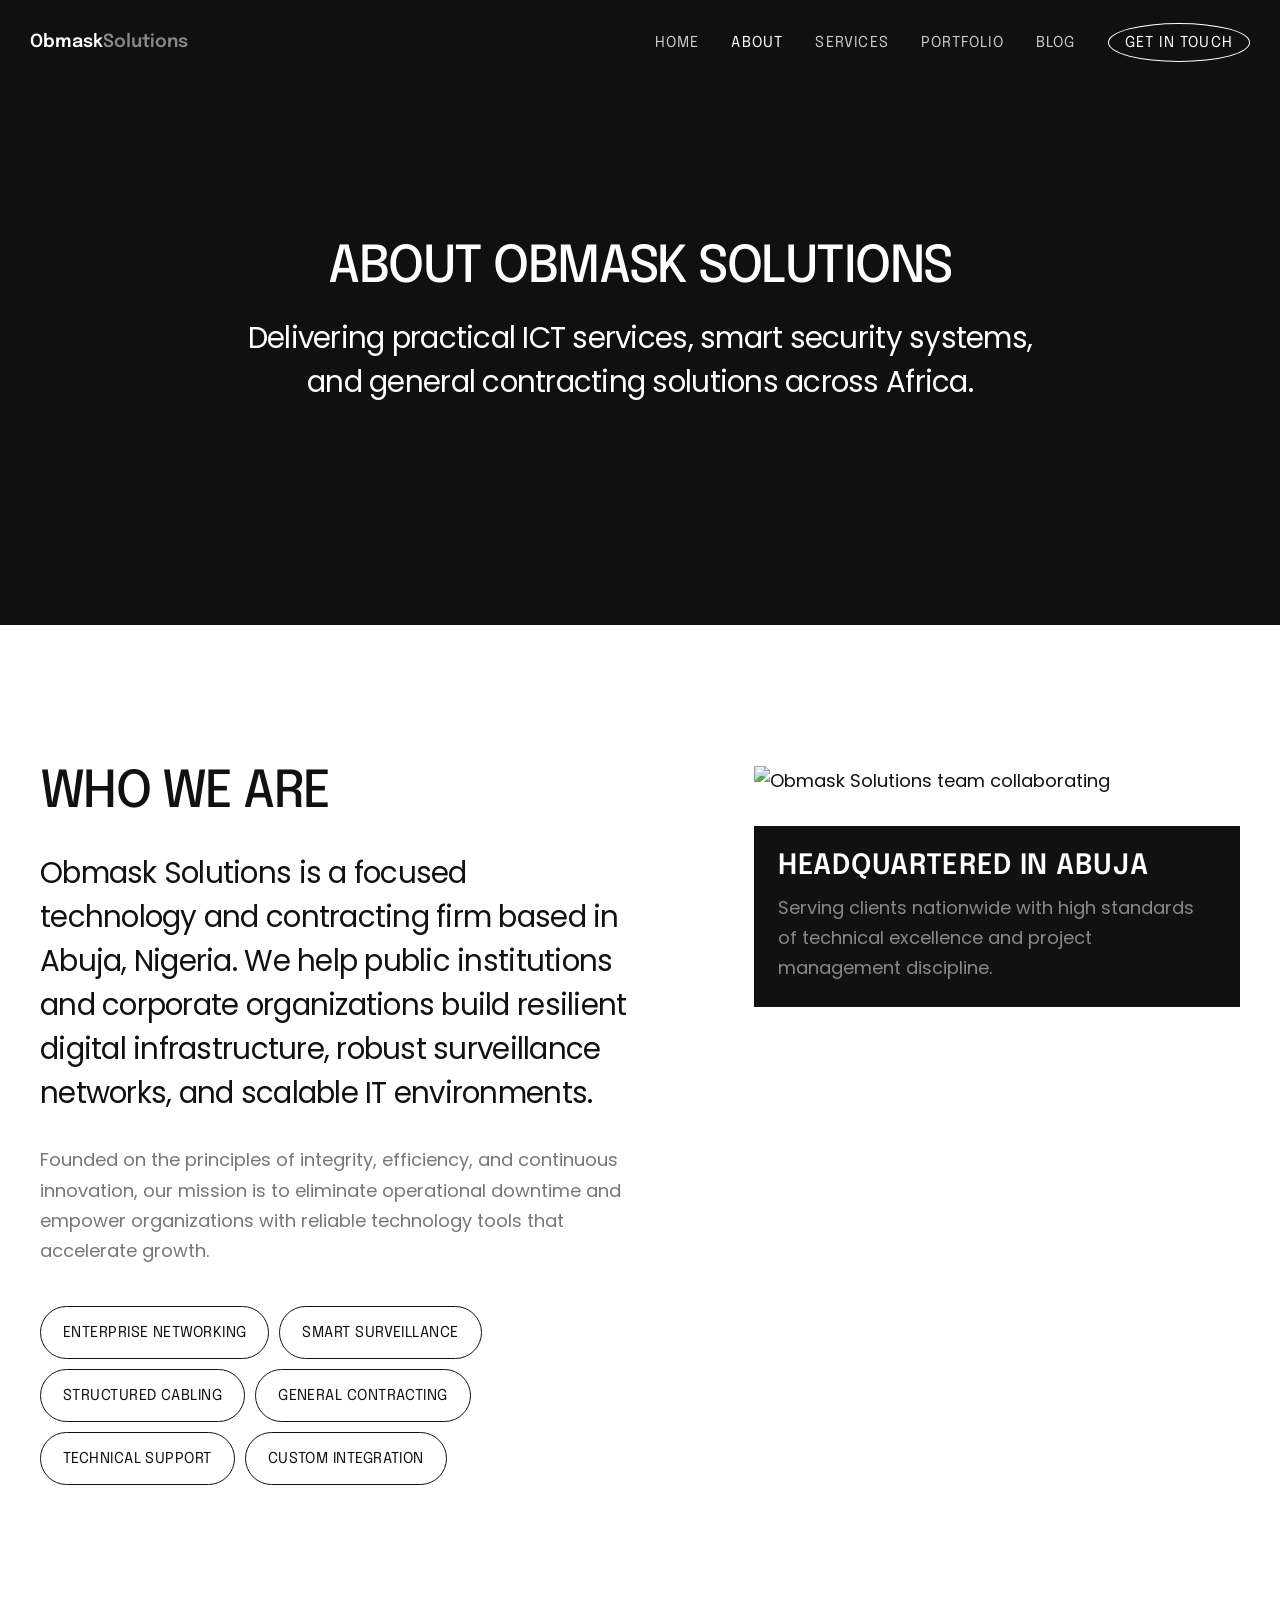
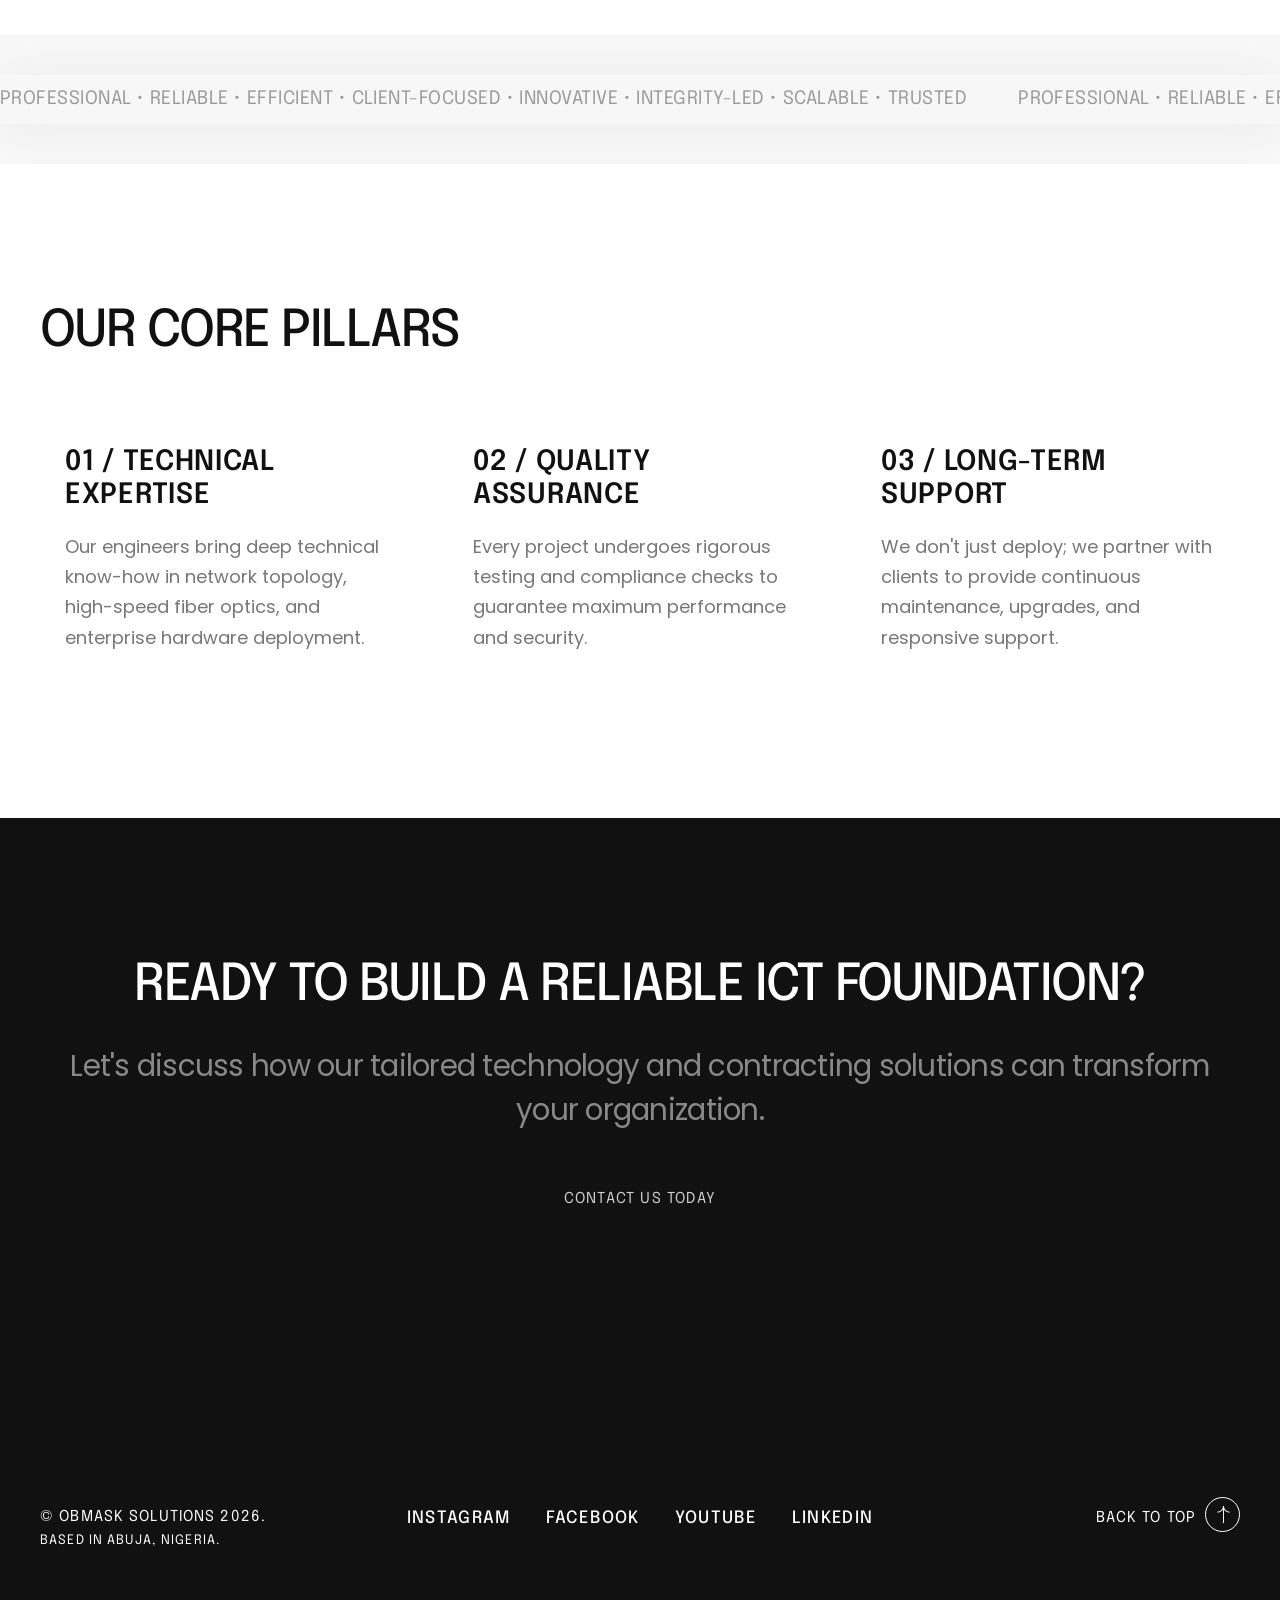
==== about.html @ 49416874 "working" ====
<!DOCTYPE html>
<html lang="en">
    <head>
        <title>About Us | Obmask Solutions - Innovative ICT & Contracting</title>
        <meta name="description" content="Learn about Obmask Solutions, a leading ICT infrastructure, security systems, and general contracting company based in Abuja, Nigeria.">  
        <meta charset="utf-8">
        <meta name="author" content="Obmask Solutions">
        <meta name="viewport" content="width=device-width, initial-scale=1.0" />
        
        <!-- Favicon -->
        <link rel="icon" href="images/favicon.png" type="image/png" sizes="any">
        <link rel="icon" href="images/favicon.svg" type="image/svg+xml">         

        <!-- CSS -->
        <link rel="stylesheet" href="css/bootstrap.min.css">
        <link rel="stylesheet" href="css/style.css">
        <link rel="stylesheet" href="css/style-responsive.css">
        <link rel="stylesheet" href="css/vertical-rhythm.min.css">
        <link rel="stylesheet" href="css/magnific-popup.css">
        <link rel="stylesheet" href="css/owl.carousel.css">
        <link rel="stylesheet" href="css/splitting.css">
        <link rel="stylesheet" href="css/YTPlayer.css">
        <link rel="stylesheet" href="css/demo-brutalist/demo-brutalist.css">
        
        <!-- Google Fonts -->
        <link rel="preconnect" href="https://fonts.googleapis.com">
        <link rel="preconnect" href="https://fonts.gstatic.com" crossorigin>
        <link href="https://fonts.googleapis.com/css2?family=Epilogue:wght@400;500&family=Poppins&display=swap" rel="stylesheet">      
    </head>
    <body class="appear-animate">
        
        <!-- Page Loader -->   
        <div class="page-loader">
            <div class="loader">Loading...</div>
        </div>
        <!-- End Page Loader -->

        <!-- Skip to Content -->
        <a href="#main" class="btn skip-to-content">Skip to Content</a>
        <!-- End Skip to Content -->
        
        <!-- Page Wrap -->
        <div class="page" id="top">
            
            <!-- Navigation Panel -->
            <nav class="main-nav dark transparent stick-fixed wow-menubar">
                <div class="main-nav-sub full-wrapper">
                    
                    <div class="nav-logo-wrap local-scroll">
                        <a href="index.html" class="logo font-alt text-white">
                            Obmask <span class="text-white-50">Solutions</span>
                        </a>
                    </div>
                    
                    <!-- Mobile Menu Button -->
                    <div class="mobile-nav" role="button" tabindex="0">
                        <i class="mobile-nav-icon"></i>
                        <span class="visually-hidden">Menu</span>
                    </div>
                    
                    <!-- Main Menu -->
                    <div class="inner-nav desktop-nav font-alt">
                        <ul class="clearlist local-scroll justify-content-end">                            
                            <li><a href="index.html" data-btn-animate="y">Home</a></li>
                            <li><a href="brutalist-about.html" class="active" data-btn-animate="y">About</a></li>
                            <li><a href="brutalist-services.html" data-btn-animate="y">Services</a></li>
                            <li><a href="brutalist-portfolio.html" data-btn-animate="y">Portfolio</a></li>
                            <li><a href="brutalist-blog.html" data-btn-animate="y">Blog</a></li>
                            <li><a href="brutalist-contact.html" class="opacity-1 no-hover"><span class="btn btn-mod btn-medium btn-border-w btn-circle-alt" data-btn-animate="y">Get in touch</span></a></li>
                        </ul>                        
                    </div>
                    <!-- End Main Menu -->
                    
                </div>
            </nav>
            <!-- End Navigation Panel -->
            
            <main id="main">
            
                <!-- Header Section -->
                <section class="page-section bg-dark-1 bg-dark-alpha-70 light-content bg-scroll" style="background-image: url('https://images.unsplash.com/photo-1516321318423-f06f85e504b3?auto=format&fit=crop&w=1600&q=80')" id="home">
                    <div class="container position-relative pt-100 pb-80 pt-sm-120 pb-sm-60 text-center">
                        <div class="row">
                            <div class="col-md-10 offset-md-1 col-lg-8 offset-lg-2">
                                <h1 class="section-title font-alt uppercase mb-20 wow fadeInUp">
                                    About Obmask Solutions
                                </h1>
                                <p class="section-descr-large mb-0 wow fadeInUp" data-wow-delay="0.1s">
                                    Delivering practical ICT services, smart security systems, and general contracting solutions across Africa.
                                </p>
                            </div>
                        </div>
                    </div>
                </section>
                <!-- End Header Section -->
                
                <!-- Main Story Section -->
                <section class="page-section" id="about">
                    <div class="container position-relative">
                        <div class="row">
                            <div class="col-lg-6 d-flex align-items-center mb-md-50">
                                <div>
                                    <h2 class="section-title font-alt uppercase mb-30">
                                        <span class="wow charsAnimInLong" data-splitting="chars">Who We Are</span>
                                    </h2>
                                    <p class="section-descr-large mb-30 wow fadeInUp" data-wow-delay="0.1s">
                                        Obmask Solutions is a focused technology and contracting firm based in Abuja, Nigeria. We help public institutions and corporate organizations build resilient digital infrastructure, robust surveillance networks, and scalable IT environments.
                                    </p>
                                    <p class="text-gray mb-40 wow fadeInUp" data-wow-delay="0.2s">
                                        Founded on the principles of integrity, efficiency, and continuous innovation, our mission is to eliminate operational downtime and empower organizations with reliable technology tools that accelerate growth.
                                    </p>
                                    <ul class="section-features font-alt clearlist uppercase wow fadeInUp" data-wow-delay="0.3s">
                                        <li>Enterprise Networking</li>
                                        <li>Smart Surveillance</li>
                                        <li>Structured Cabling</li>
                                        <li>General Contracting</li>
                                        <li>Technical Support</li>
                                        <li>Custom Integration</li>
                                    </ul>
                                </div>
                            </div>
                            
                            <div class="col-lg-5 offset-lg-1">
                                <div class="position-relative">
                                    <img src="https://images.unsplash.com/photo-1522202176988-66273c2fd55f?auto=format&fit=crop&w=900&h=700&q=80" class="w-100 border-radius-4" alt="Obmask Solutions team collaborating" />
                                    <div class="bg-dark-1 light-content p-4 mt-30 border-radius-4">
                                        <h3 class="font-alt uppercase mb-10 text-white">Headquartered in Abuja</h3>
                                        <p class="mb-0 text-white-50">Serving clients nationwide with high standards of technical excellence and project management discipline.</p>
                                    </div>
                                </div>
                            </div>
                        </div>
                    </div>
                </section>
                <!-- End Main Story Section -->
                
                <!-- Marquee Section -->
                <div class="page-section overflow-hidden bg-gray-light-2 pt-40 pb-40">
                    <div class="marquee marquee-style-1">
                        <div class="marquee-track marquee-animation font-alt uppercase size-18">
                            <div>Professional • Reliable • Efficient • Client-Focused • Innovative • Integrity-Led • Scalable • Trusted</div>
                            <div aria-hidden="true">Professional • Reliable • Efficient • Client-Focused • Innovative • Integrity-Led • Scalable • Trusted</div>
                            <div aria-hidden="true">Professional • Reliable • Efficient • Client-Focused • Innovative • Integrity-Led • Scalable • Trusted</div>
                        </div>
                    </div>
                </div>
                <!-- End Marquee Section -->
                
                <!-- Core Values / Why Us -->
                <section class="page-section">
                    <div class="container position-relative">
                        <div class="row mb-60">
                            <div class="col-md-8 col-lg-6">
                                <h2 class="section-title font-alt uppercase mb-0">
                                    Our Core Pillars
                                </h2>
                            </div>
                        </div>
                        
                        <div class="row mt-n30">
                            <div class="col-md-4 mt-30 wow fadeInUp" data-wow-delay="0.1s">
                                <div class="p-4 border-dark h-100">
                                    <h3 class="font-alt uppercase mb-15">01 / Technical Expertise</h3>
                                    <p class="text-gray mb-0">Our engineers bring deep technical know-how in network topology, high-speed fiber optics, and enterprise hardware deployment.</p>
                                </div>
                            </div>
                            
                            <div class="col-md-4 mt-30 wow fadeInUp" data-wow-delay="0.2s">
                                <div class="p-4 border-dark h-100">
                                    <h3 class="font-alt uppercase mb-15">02 / Quality Assurance</h3>
                                    <p class="text-gray mb-0">Every project undergoes rigorous testing and compliance checks to guarantee maximum performance and security.</p>
                                </div>
                            </div>
                            
                            <div class="col-md-4 mt-30 wow fadeInUp" data-wow-delay="0.3s">
                                <div class="p-4 border-dark h-100">
                                    <h3 class="font-alt uppercase mb-15">03 / Long-Term Support</h3>
                                    <p class="text-gray mb-0">We don't just deploy; we partner with clients to provide continuous maintenance, upgrades, and responsive support.</p>
                                </div>
                            </div>
                        </div>
                    </div>
                </section>
                <!-- End Core Values -->
                
                <!-- Call To Action -->
                <section class="page-section bg-dark-1 light-content">
                    <div class="container text-center">
                        <h2 class="section-title font-alt uppercase mb-30 wow fadeInUp">Ready to build a reliable ICT foundation?</h2>
                        <p class="section-descr-large mb-40 text-white-50 wow fadeInUp" data-wow-delay="0.1s">Let's discuss how our tailored technology and contracting solutions can transform your organization.</p>
                        <a href="brutalist-contact.html" class="btn btn-mod btn-large btn-circle-alt" data-btn-animate="y">Contact Us Today</a>
                    </div>
                </section>
                <!-- End Call To Action -->
                
            </main>
            
            <!-- Footer -->
            <footer class="page-section footer-1 bg-dark-1 light-content">
                <div class="container">                    
                    <div class="row">
                        <!-- Copyright -->
                        <div class="col-lg-3 text-center text-lg-start mb-md-50">
                            <div>© Obmask Solutions 2026.</div>
                            <div class="small">Based in Abuja, Nigeria.</div>
                        </div>
                        <!-- End Copyright -->
                        
                        <!-- Social Links -->
                        <div class="col-lg-6 fw-social-inline text-center mb-md-40">
                            <div class="fw-social-inline-item"><a href="#" target="_blank" class="link-hover-anim">Instagram</a></div>
                            <div class="fw-social-inline-item"><a href="#" target="_blank" class="link-hover-anim">Facebook</a></div>
                            <div class="fw-social-inline-item"><a href="#" target="_blank" class="link-hover-anim">Youtube</a></div>
                            <div class="fw-social-inline-item"><a href="#" target="_blank" class="link-hover-anim">LinkedIn</a></div>
                        </div>
                        <!-- End Social Links -->
                        
                        <div class="col-lg-3 text-center text-lg-end local-scroll">
                            <a href="#top" class="fw-top-link">
                                <span class="fw-top-link-underline">Back to top</span>
                                <span class="icon ms-1"><i class="icon-arrow-up size-17"></i></span>
                            </a>
                        </div>
                    </div>
                </div>                 
            </footer>
            <!-- End Footer -->
        
        </div>
        <!-- End Page Wrap -->      
        
        <!-- JS -->
        <script src="js/jquery.min.js"></script>
        <script src="js/bootstrap.bundle.min.js"></script>
        <script src="js/plugins.js"></script>
        <script src="js/jquery.ajaxchimp.min.js"></script>             
        <script src="js/contact-form.js"></script>        
        <script src="js/all.js"></script> 
        <!-- End JS -->       
    </body>
</html>
---- css/style.css ----
@charset "utf-8";
/*------------------------------------------------------------------
[Master Stylesheet]

Project: Resonance
Version: 1.0.3
Last change: 26 November 2023
Primary use: Multipurpose Template  
-------------------------------------------------------------------*/


/*------------------------------------------------------------------
[Table of contents]

1. Icon fonts.
2. Variables.
3. Common styles.
4. Page loader.
5. Typography.
    5.1. Headings styles.
6. Links.
7. Buttons.
    7.1. Mobile menu button fix.
8. Forms fields.
    8.1. Input underline.
    8.2. Input Gradient.
9. Home sections.
    9.1. Header common styles.
    9.2. Scroll down icon.
    9.3. Scroll down icon type 1.
    9.4. Scroll down icon type 2.
    9.5. Scroll down type 3.
    9.6. Scroll down icon type 4.
    9.7. Home section status.
    9.8. Home section social media links.
    9.9. HTML5 BG Video.
    9.10. Section edge figure.
    9.11. Section BG svg shape.
    9.12. Fullwidth gallery.
    9.13. Typed text.
    9.14. Stack Images.
10. Custom appear animation.
    10.1. Splitting JS chars animation.
    10.2. Splitting JS chars animation 1.
    10.3. Splitting JS chars animation 2.
    10.4. Splitting JS chars animation long.
    10.5. Splitting JS chars animation long 1.
    10.6. Splitting JS words animation.
    10.7. Splitting JS lines animation.
    10.8. Splitting JS lines animation long.
    10.9. Appearing animation styles.
11. Classic menu bar.
    11.1. Logo (in navigation panel).
    11.2. Menu sub.
    11.3. Menu sub multi.
    11.4. Mobile nav.
    11.5. Mobile nav menu sub.
    11.6. Mobile nav menu sub multi.
    11.7. Dark panel style.
    11.8. Transparent panel style.
    11.9. Menu social links.
12. Sections styles.
    12.1. Common section styles.
    12.2. Decorative elements.
    12.3. Marquee text line.
13. Split section.
14. Services.
15. Services 2.
16. Services 3.
17. Services 4.
18. Services 5.
19. Services 6.
20. Services 7.
21. Services 8.
22. Team.
23. Team 1.
24. Features.
25. Features 1.
26. Features 2.
27. Alt features.
28. Spot box.
29. Numbers.
    29.1. Numbers 1.
    29.2. Numbers 2.
    29.3. Numbers 3.
30. Steps.
    30.1. Steps 1.
    30.2. Steps 2.
31. Portfolio.
    31.1. Works filter.
    31.2. Works grid.
32. Portfolio 1.
33. Portfolio 2.
34. Portfolio 3.
35. Portfolio 4.
36. Portfolio 5.
37. Call action 1 section.
38. Call action 2 section.
39. Call action 3 section.
40. Call action 4 section.
41. Images compositions.
    41.1. Images composition 1.
    41.2. Images composition 2.
    41.3. Images composition 3.
    41.4. Images composition 4.
    41.5. Images composition 5.
    41.6. Images composition 6.
    41.7. Images composition 7.
    41.8. Images composition 8.
    41.9. Images composition 9.
42. Work process.
43. Logotypes.
    43.1. Logo carousel.
    43.2. Logo grid.
44. Post previews.
45. Post previews 1.
46. Post previews 2.
47. Post previews 3.
48. Newsletter.
    48.1. Newsletter elegant.
    48.2. Newsletter strong.
    48.3. Newsletter modern.
49. Contact.
50. Contact 1.
51. Contact 2.
52. Google maps.
53. Footer.
54. Footer 1.
55. Footer 2.
56. Blog.
    56.1. Pagination.
    56.2. Comments.
    56.3. Sidebar.
57. Pricing.
58. Shortcodes.
    58.1. Lightbox modal.
    58.2. Owl carousel.
    58.3. Testimonials 4.
    58.4. Testimonials 5.
    58.5. Testimonials 6.
    58.6. Tabs.
    58.7. Tabs minimal.
    58.8. Tabs alternative.
    58.9. Tooltips.
    58.10. Alert messages.
    58.11. Accordion.
    58.12. Toggle.
    58.13. Accorfion style 1.
    58.14. Progress bars.
    58.15. Alt progress bars.
    58.16. Icons examples.
    58.17. Morphext.
59. Skip to content link.
60. Cookies.
61. Intro page.
-------------------------------------------------------------------*/


/* ==============================
   Icon fonts
   ============================== */
  
@import url("icons.css");
@import url("icomoon.css");
@import url("font-awesome-brands.css");


/* ==============================
   Variables
   ============================== */
  
:root{
    --font-global: 'DM Sans', sans-serif;
    --font-alt: 'DM Sans', sans-serif;
    --font-serif: Georgia, 'Times New Roman', Times, serif;
    --full-wrapper-margin-x: 30px;
    --container-width: 1350px;
    --section-padding-y: 120px;
    --menu-bar-height: 85px;
    --menu-bar-height-scrolled: 65px;
    --color-dark-1: #010101;
    --color-dark-2: #171717;
    --color-dark-3: #272727;
    --color-dark-3a: #333;
    --color-dark-4: #555;
    --color-gray-1: #757575;
    --color-gray-2: #888;
    --color-gray-3: #999;
    --color-gray-light-1: #f1f1f1;
    --color-gray-light-2: #f7f7f7;
    --color-gray-light-3: #e5e5e5;
    --color-gray-light-4: #d5d5d5;
    --color-gray-light-5: #ccc;
    --color-gray-light-6: #bbb;
    --color-dark-mode-gray-1: rgba(255,255,255, .7);
    --color-dark-mode-gray-2: rgba(255,255,255, .1275);
    --color-primary-1: #4567ed;
    --color-primary-1-a: #375ae3;    
    --color-primary-light-1: #e3effe;
    --color-primary-light-1-a: #bcd1f1;
    --color-primary-2: #7752e7;
    --color-primary-light-2: #e7defe;
    --color-primary-3: #b947d9;
    --color-primary-light-3: #f7defe;
    --color-primary-4: #e748b1;
    --color-primary-light-4: #ffe1f5; 
    --color-secondary-1: #fbe3a1;   
    --gradient-primary-1: linear-gradient( 90deg, var(--color-primary-4) 0%, var(--color-primary-3) 33%, var(--color-primary-2) 67%, var(--color-primary-1) 100%);
    --gradient-primary-1-a: linear-gradient( 90deg, var(--color-primary-4) 25%, var(--color-primary-3) 40%, var(--color-primary-2) 60%, var(--color-primary-1) 75%);
    --gradient-primary-1-b: linear-gradient( 45deg, var(--color-primary-4) 0%, var(--color-primary-3) 33%, var(--color-primary-2) 67%, var(--color-primary-1) 100%);
    --gradient-primary-1-c: linear-gradient( 0deg, var(--color-primary-4) 0%, var(--color-primary-3) 33%, var(--color-primary-2) 67%, var(--color-primary-1) 100%);
    --gradient-gray-light-1: linear-gradient(0deg, #f5f5f5 0%, #fff 100%);
    --gradient-gray-light-2: linear-gradient(0deg, #fff 0%, #f5f5f5 100%);
    --gradient-dark-alpha-1: linear-gradient( 90deg, var(--color-dark-1) 40%, transparent 87%);
    --gradient-dark-alpha-2: linear-gradient( 90deg, transparent 13%, var(--color-dark-1) 60%);
    --gradient-primary-alpha-1: linear-gradient( 90deg, var(--color-primary-1) 40%, transparent 87%);
    --gradient-primary-alpha-2: linear-gradient( 90deg, transparent 13%, var(--color-primary-1) 60%);
    --border-radius-default: 4px;
    --border-radius-large: 30px;
    --box-shadow: 0px 5px 10px 0px rgba(0, 0, 0, 0.05),0px 1px 1px 0px rgba(0, 0, 0, 0.03),0px 3px 5px 0px rgba(0, 0, 0, 0.03);
    --box-shadow-strong: 0px 5px 10px 0px rgba(0, 0, 0, 0.08),0px 1px 1px 0px rgba(0, 0, 0, 0.06),0px 3px 5px 0px rgba(0, 0, 0, 0.06);
    --box-shadow-block: 0px 3px 50px 0px rgba(0, 0, 0, 0.05);
    --box-shadow-block-strong: 0px 3px 50px 0px rgba(0, 0, 0, 0.15);  
    --transition-default: all 0.27s cubic-bezier(0, 0, 0.58, 1);
    --ease-default: cubic-bezier(0, 0, 0.58, 1);
    --ease-out-long: cubic-bezier(0,.5,0,1);
    --ease-out-medium: cubic-bezier(0,.57,.55,1);
    --ease-out-short: cubic-bezier(.15,.7,.78,1);
    --ease-elastic-1: cubic-bezier(0.68,-0.55,0.27,1.55);
    --ease-elastic-2: cubic-bezier(0.68,-3,0.27,5);
}


/* ==============================
   Common styles
   ============================== */
  
:root{
    scroll-behavior: auto;
}
html{
    -ms-overflow-style: scrollbar;
}
body{
    overflow-x: hidden;
    -webkit-font-smoothing: antialiased;
    -moz-osx-font-smoothing: grayscale;
    text-rendering: optimizeLegibility;    
}
main{
    overflow: clip;
}
iframe{
    border: none;
}
a, b, div, ul, li{
    -webkit-tap-highlight-color: rgba(0,0,0,0); 
    -webkit-tap-highlight-color: transparent; 
    -moz-outline-: none;
}
a:focus:not(.focus-visible),
a:active,
section:focus,
div:active,
div:focus{
    -moz-outline: none;
    outline: none;
}
a:focus.focus-visible,
button:focus.focus-visible,
div:focus.focus-visible{
    -moz-outline: 3px dotted #36a367 !important;
    outline: 3px dotted #36a367 !important;
    outline-offset: 0 !important;
}
img:not([draggable]), embed, object, video{
    max-width: 100%;
    height: auto;
}
.image-fullwidth img{
    width: 100%;
    height: auto;
}
.min-height-80vh{
    min-height: 80vh;
}
.min-height-90vh{
    min-height: 90vh;
}
.min-height-100vh{
    min-height: 100vh !important;
    min-height: 100svh !important;
}
.align-center{ text-align:center !important; }
.left{ float:left !important; }
.right{ float:right !important; }
.hidden{ display:none !important;}
.relative{ position: relative !important;}
.z-index-1{ z-index: 1 !important;}
.z-index-n1{ z-index: -1 !important;}
.no-hover{ cursor: default !important;}
.wch-unset{ will-change: unset !important; }
.white{ color: #fff !important; }
.black{ color: var(--color-dakr-1) !important; }
.color-primary-1{ color: var(--color-primary-1) !important; }
.color-primary-2{ color: var(--color-primary-2) !important; }
.color-primary-3{ color: var(--color-primary-3) !important; }
.color-primary-4{ color: var(--color-primary-4) !important; }
.color-secondary-1{ color: var(--color-secondary-1) !important; }
.opacity-003{ opacity: .03 !important; }
.opacity-004{ opacity: .04 !important; }
.opacity-005{ opacity: .05 !important; }
.opacity-006{ opacity: .06 !important; }
.opacity-007{ opacity: .07 !important; }
.opacity-008{ opacity: .08 !important; }
.opacity-009{ opacity: .09 !important; }
.opacity-01{ opacity: .1 !important; }
.opacity-015{ opacity: .15 !important; }
.opacity-02{ opacity: .2 !important; }
.opacity-025{ opacity: .25 !important; }
.opacity-03{ opacity: .3 !important; }
.opacity-035{ opacity: .35 !important; }
.opacity-04{ opacity: .4 !important; }
.opacity-045{ opacity: .45 !important; }
.opacity-05{ opacity: .5 !important; }
.opacity-055{ opacity: .55 !important; }
.opacity-06{ opacity: .6 !important; }
.opacity-065{ opacity: .65 !important; }
.opacity-07{ opacity: .7 !important; }
.opacity-075{ opacity: .75 !important; }
.opacity-08{ opacity: .8 !important; }
.opacity-085{ opacity: .85 !important; }
.opacity-09{ opacity: .9 !important; }
.opacity-095{ opacity: .95 !important; }
.opacity-1{ opacity: 1 !important; }
.size-13 { font-size: 13.5px !important; }
.size-14{ font-size: 14px !important; }
.size-15{ font-size: 15px !important; }
.size-16{ font-size: 16px !important; }
.size-17{ font-size: 17px !important; }
.size-18{ font-size: 18.5px !important; }
.size-20{ font-size: 20px !important; }
.size-22{ font-size: 22px !important; }
.size-24{ font-size: 24px !important; }
.box-shadow{ box-shadow: var(--box-shadow-block) !important;}
.box-shadow-strong{ box-shadow: var(--box-shadow-block-strong) !important;}
.border-color-primary-1{
    border: 1px solid var(--color-primary-1);
}
.border-color-primary-2{
    border: 1px solid var(--color-primary-2);
}
.border-color-primary-3{
    border: 1px solid var(--color-primary-3);
}
.border-color-primary-4{
    border: 1px solid var(--color-primary-4);
}
.border-dark{
    border: 1px solid var(--color-dark-mode-gray-2) !important;
}
.bg-border-dark{
    background: var(--color-dark-3) !important;
    border: 1px solid var(--color-dark-mode-gray-2) !important;
}
.stick-fixed{
    position: fixed !important;
    top: 0;
    left: 0;
}
.block-sticky{
    position: sticky;
    top: calc(var(--menu-bar-height-scrolled) + 40px);
    left: 0;
}
.round{
    border-radius: var(--border-radius-default) !important;
}
.round-large{
    border-radius: var(--border-radius-large) !important;
}
.circle{
    border-radius: 100px !important;
}
.circle-large{
    border-radius: 700px !important;
}
.round.overflow-hidden,
.round-large.overflow-hidden,
.circle.overflow-hidden,
.circle-large.overflow-hidden{
    isolation: isolate;
    transform: translateZ(0);
}
::selection{
    color: #fff;
    background: var(--color-primary-1);
}
.light-content ::selection{
    color: #fff;
    background: var(--color-primary-1);
}
.animate, .animate *{
    transition: var(--transition-default);
}
.parallax-mousemove{
   transition: var(--transition-default);
   -moz-transition: none !important;
   will-change: transform;
}
.parallax-mousemove-follow{
    -moz-transition: none !important;
}
@media not all and (min-resolution:.001dpcm) { @media {
    .parallax-mousemove,
    .parallax-mousemove-follow{
       transition: none !important;
    }
}}
[data-rellax-x]{
    transition: transform 0.25s var(--ease-out-short);
    transition-delay: 0.0025s;
    will-change: transform;
}
[data-rellax-y]{
    transition: transform 0.25s cubic-bezier(0, 0, 0.58, 1);
    transition-delay: 0.0025s;
    will-change: transform;
}
.no-animate{    
    -webkit-transition-property: none !important;
    -moz-transition-property: none !important;
    -o-transition-property: none !important;
    transition-property: none !important; 
}
.clearlist, .clearlist li{
    list-style: none;
    padding: 0;
    margin: 0;
    background: none;
}
.clearlinks a{
    text-decoration: none;
    color: unset;
}
.clearlinks a:hover{
    color: unset !important;
}
.full-wrapper{
    margin: 0 var(--full-wrapper-margin-x);
}
.container{
    max-width: var(--container-width);
    padding: 0 30px;
}
.row:not(
.g-0, .g-1, .g-2, .g-3, .g-4, .g-5,
.gx-0, .gx-1, .gx-2, .gx-3, .gx-4, .gx-5,
.gy-0, .gy-1, .gy-2, .gy-3, .gy-4, .gy-5){
    --bs-gutter-x: 30px;
}
.row.gx-huge{
    --bs-gutter-x: 276px;
}
.icon-ellipse{
    position: relative;
    top: -0.085em;
    display: inline-block;
    width: 12px;
    height: 12px;
    vertical-align: middle;
    background: currentColor;
    border-radius: 50%;
}
.text-outline-cont{
    position: relative;
    display: inline-block;
}
.text-outline{
    position: relative;
}
.text-outline-1{
    position: absolute;
    top: -0.36em;
    left: 0;
    color: #fff;
    -webkit-text-stroke: 1px var(--color-dark-1);
    opacity: .2;
    pointer-events: none;
}
.text-outline-2{
    position: absolute;
    top: -0.72em;
    left: 0;
    color: #fff;
    -webkit-text-stroke: 1px var(--color-dark-1);
    opacity: .1;
    pointer-events: none;
}
.light-content .text-outline-1{
    color: transparent;
    -webkit-text-stroke: 1px #fff;
    opacity: .17;
}
.light-content .text-outline-2{
    color: transparent;
    -webkit-text-stroke: 1px #fff;
    opacity: .07;
}


/* ==============================
   Page loader
   ============================== */

.page-loader{
    display:block;
    width: 100%;
    height: 100%;
    position: fixed;
    top: 0;
    left: 0;
    background: #fefefe;
    z-index: 100000; 
}
.loader{
    width: 50px;
    height: 50px;
    position: absolute;
    top: 50%;
    left: 50%;
    margin: -25px 0 0 -25px;
    font-size: 10px;
    text-indent: -12345px;
    border-top: 1px solid rgba(0,0,0, 0.15);
    border-right: 1px solid rgba(0,0,0, 0.15);
    border-bottom: 1px solid rgba(0,0,0, 0.15);
    border-left: 1px solid rgba(0,0,0, .55);
    border-radius: 50%;
    animation: spinner 700ms infinite linear;
    will-change: transform;  
    z-index: 100001;
}

.page-loader.dark{
    background: var(--color-dark-1);   
}
.page-loader.dark .loader{
    border-top: 1px solid rgba(255,255,255, 0.15);
    border-right: 1px solid rgba(255,255,255, 0.15);
    border-bottom: 1px solid rgba(255,255,255, 0.15);
    border-left: 1px solid rgba(255,255,255, .5);
}

.page-loader.gradient .loader{
    border-color: transparent;
    background:	linear-gradient(to right, white, white), var(--gradient-primary-1); 
	-webkit-background-clip: padding-box, border-box;
	background-origin: padding-box, border-box;
}
.page-loader.gradient.dark .loader{
    border-color: transparent !important;
    background:	linear-gradient(to right, var(--color-dark-1), var(--color-dark-1)), var(--gradient-primary-1); 
    -webkit-background-clip: padding-box, border-box;
	background-origin: padding-box, border-box; 
}

.page-loader.color .loader{
    border-color: var(--color-primary-light-1-a);
    border-left-color: var(--color-primary-1);
}

@keyframes spinner {
    0% {
        transform: rotate(0deg);
    }
    100% {
        transform: rotate(360deg);
    }
}


/* ==============================
   Typography
   ============================== */
  
body{
    color: var(--color-dark-1);
    font-family: var(--font-global);
    font-size: 18px;
    font-weight: 400;
    letter-spacing: normal;
    line-height: 1.67; 
}
a{
    color: var(--color-dark-1);
    text-decoration: underline;
    transition: color 0.1s var(--ease-default);
}
a:hover{
    color: var(--color-dark-4);
    text-decoration: underline;
}
b, strong{
    font-weight: 500;
}
mark{
    position: relative;
    padding: 0;
    color: inherit;
    background-color: transparent;
    background-image: linear-gradient(90deg,rgba(17,17,17,.1) 0,rgba(17,17,17,.1) 100%);
    background-repeat: no-repeat;
    background-size: 100% .3em;
    background-position: 0 110%;
}
.light-content mark{
    background-image: linear-gradient(90deg,rgba(255,255,255,.2) 0,rgba(255,255,255,.2) 100%);
}
.mark-decoration-1{
    position: relative;
    display: inline-block;
}
.mark-decoration-1:before{
    content: "";
    position: absolute;
    left: 0;
    bottom: -0.4em;
    width: 100%;
    height: 0.5357em;
    background-image: url(../images/mark-decoration-1.svg);
    background-repeat: no-repeat;
    background-size: auto 0.55357em;
    background-position: 0 0;
    pointer-events: none;
}
.light-content .mark-decoration-1:before{
    background-image: url(../images/mark-decoration-1-white.svg);
}
.mark-decoration-2{
    position: relative;
    display: inline-block;
}
.mark-decoration-2:before{
    content:"";
    position: absolute;
    top: -0.09em;
    left: -0.2em;
    bottom: -0.09em;
    right: -0.2em;    
    display: block;
    border: 1px solid var(--color-dark-1);
    border-radius: 50%;
    opacity: 0.7;
    transform: rotate(-7deg);
    pointer-events: none;
}
.mark-decoration-3-wrap{
    position: relative;
    display: inline-block;
    isolation: isolate;
}
.mark-decoration-3{
    position: absolute;
    left: 0;
    bottom: 0.12em;
    display: block;
    width: 100%;
    height: 0.2em;    
    z-index: -1;
}
.mark-decoration-3:before{
    content: "";
    position: absolute;
    top: 0;
    left: 0;
    width: 100%;
    height: 100%;
    background: var(--color-secondary-1);
}
.light-content .mark-decoration-3:before{
    opacity: .37;
}
.mark-decoration-4{
    position: relative;
    display: inline-block;
}
.mark-decoration-4:before{
    content:"";
    position: absolute;
    bottom: 0.12em;
    left: 0;  
    display: block;
    width: 100%;
    height: 7px;
    opacity: 0.2;
    background: var(--gradient-primary-1);
    pointer-events: none;
    z-index: -1;
}
.light-content .mark-decoration-4:before{
    opacity: 0.375;
}
.mark-decoration-5{
    position: relative;
    display: inline-block;
    isolation: isolate;
}
.mark-decoration-5:before{
    content: "";
    position: absolute;
    left: 0;
    bottom: -0.4em;
    width: 100%;
    height: 0.5357em;
    background-image: url(../images/demo-corporate/mark-decoration-1.svg);
    background-repeat: no-repeat;
    background-size: auto 0.25892em;
    background-position: 0 0;
    pointer-events: none;
    z-index: -1;    
}

h1,h2,h3,h4,h5,h6,
.h1,.h2,.h3,.h4,.h5,.h6{
    margin-bottom: 1em;
    font-weight: 500;
    line-height: 1.2;   
}

h1, .h1{
    margin-bottom: 0.5em;
    font-size: 42px;
    letter-spacing: -0.04em;
}
h2, .h2{
    margin-bottom: 0.5em;
    font-size: 36px;
    letter-spacing: -0.03em;
}
h3, .h3{
    margin-bottom: 0.7em;
    font-size: 28px;
    letter-spacing: -0.03em;
}
h4, .h4{
    font-size: 24px;
}
h5, .h5{
    font-size: 20px;
}
h6, .h6{
    font-size: 16px;
    font-weight: 700;
}
p{
    margin: 0 0 1.5em 0;
}
ul, ol{
    margin: 0 0 1.5em 0;
}
blockquote{
    margin: 0 0 2em 0;
    padding: 0;
    border: none;
    background: none;
    font-style: normal;
    line-height: 1.47;
}
blockquote p{
    position: relative;
    margin-bottom: 0.7em;
    font-size: 140%;
    font-style: normal;
    letter-spacing: -0.01em;
    line-height: 1.5;
}
blockquote footer{
    font-size: 15px;
    font-weight: 400;
}
.testimonial{
    position: relative;
    margin: 0 0 1.5em 0;
    padding-left: 1.9778em;
    border: none;
    background: none;
    font-size: 46px;    
    border: none;
}
.testimonial p{
    position: relative;
    margin-bottom: .85em;
    font-size: 46px;
    font-weight: 500;
    font-style: normal;
    letter-spacing: -0.025em;
    line-height: 1.217;
}
.testimonial footer{
    font-size: 18px;
    font-weight: 500;
}
.testimonial .small{
    font-size: 15px;
    font-weight: 400;
    color: var(--color-gray-1);
}
.light-content .testimonial .small{
    color: var(--color-dark-mode-gray-1);
}
.testimonial .blockquote-icon{
    position: absolute;
    top: 0.15em;
    left: 0;
    width: .88em;
    height: .88em;
    background: #fff;
    border-radius: 50%;
    font-family: Georgia, serif;
    font-size: 1.5em;
    line-height: 1.45em;
    text-align: center;
}
.light-content .testimonial .blockquote-icon{
    color: var(--color-dark-1);
}
dl dt{
    margin-bottom: .5em;
    font-size: 20px;
    font-weight: 500;
    line-height: 1.4;
    letter-spacing: -0.0039em;
}
dl dd{
    margin-bottom: 1.9em;
    color: var(--color-gray-1);
}
.light-content dl dd{
    color: var(--color-dark-mode-gray-1);
}
pre{
    background-color: #f9f9f9;
    border-color: #ddd;
}
hr{
    background-color: #000;
    opacity: .1;
}
hr.white{
    background-color: #fff;
    opacity: 1;
}
.dark-mode hr.white{
    background-color: #fff;
    opacity: .15;
}
hr.black{
    background-color: var(--color-dark-1);
    opacity: 1;
}
hr.thick{
    height: 2px;
}

.uppercase{
    text-transform: uppercase;
    letter-spacing: 0.025em;
}
.serif{
    font-family: var(--font-serif);
    font-style: italic;
    font-weight: normal;
}
.font-alt{
   font-family: var(--font-alt); 
}
.normal{
    font-weight: normal;
}
.strong{
    font-weight: 700 !important;
}
.lead{
    margin: 0 0 1em 0;
    font-size: 140%;
    font-weight: 400; 
    letter-spacing: -0.012em;
    line-height: 1.5;
}
.lead-alt{
    font-size: 46px;
    font-weight: 500;
    line-height: 1.196;
    letter-spacing: -0.04em;
}
.dropcap{
    float: left;
    font-size: 3em;
    line-height: 1;
    padding: 2px 8px 2px 0;    
}

.highlight pre{
    border: 1px solid var(--color-gray-light-3);
    background: var(--color-gray-light-2);
    color: var(--color-dark-4);
    border-radius: var(--border-radius-default);
}
.light-content .highlight pre{
    border-color: transparent;
    background-color: var(--color-dark-3a);
    color: var(--color-gray-light-6);
}

/* 
 * Headings styles
 */

.hs-wrap{
    position: relative;
    margin: 0 auto;
    padding: 50px 40px;  
    overflow: hidden;  
    text-align: center;   
    border: 1px solid rgba(255,255,255, .05);
    border-radius: var(--border-radius-default);
    -webkit-backdrop-filter: blur(7px);
    backdrop-filter: blur(7px);
    isolation: isolate;
    transform: translateZ(0);
}
.hs-wrap:before{
    content: "";
    position: absolute;
    top: 0;
    left: 0;
    width: 100%;
    height: 100%;
    background: var(--color-dark-1);
    opacity: 0.17;
}
.hs-line{
    position: absolute;
    top: 50%;
    left: 50%;    
    width: 3%;
    height: 160%;    
    mix-blend-mode: difference; 
    pointer-events: none;
}
.hs-line:before{
    content: "";
    position: absolute;
    top: 0;
    left: 0;
    width: 100%;
    height: 100%;
    background: #fff;
    transform: translate(-50%, -50%) rotate(30deg);
}
.hs-icon{
    display: inline-block;
    width: 50px;
    height: 50px;
    font-size: 50px;
}
.hs-icon svg{
    display: block;
    width: 1em;
    height: 1em;
    fill: currentColor;
}
@media only screen and (min-width: 992px) {
    .hs-title-overlap{ 
        width: 137% !important; 
        margin-right: -37%;
    }
}
.hs-title-1{
    margin-top: 0;
    font-size: 70px;
    font-weight: 500;
    line-height: 1.085;
    letter-spacing: -0.035em;
}
.hs-title-2{
    margin-top: 0;
    font-size: 120px;
    font-weight: 400;
    line-height: 1.2;
    letter-spacing: -0.025em;
}
.hs-title-2a{
    margin-top: 0;
    font-size: 112px;
    font-weight: 500;
    line-height: 1;
    letter-spacing: -0.025em;
}
.hs-title-3{
    margin-top: 0;
    font-size: 38px;
    font-weight: 400;
    line-height: 1.3;
    letter-spacing: 0.3em;
    text-transform: uppercase;
}
.hs-title-3a{
    margin-top: 0;
    font-size: 38px;
    font-weight: 400;
    line-height: 1.3;
    letter-spacing: -0.012em;
}
.hs-title-4{
    margin-top: 0;
    font-size: 100px;
    font-weight: 500;
    line-height: 1.2;
    letter-spacing: -0.01em;
}
.hs-title-4a{
    margin-top: 0;
    font-size: 100px;
    font-weight: 500;
    line-height: 1.2;
    letter-spacing: -0.01em;
}
.hs-title-5{
    margin-top: 0;
    font-size: 150px;
    font-weight: 500;
    line-height: 0.92;
    letter-spacing: normal;
    text-transform: uppercase;
}
.hs-title-6{
    margin-top: 0;
    font-size: 20px;
    font-weight: 400;
    text-transform: uppercase;
    letter-spacing: 0.02em;
}
.hs-title-7{
    margin-top: 0;
    font-size: 160px;
    font-weight: 500;
    line-height: 1;
    letter-spacing: -0.02em;
}
.hs-title-8{
    margin-top: 0;
    font-size: 60px;
    font-weight: 500;
    line-height: 1.085;
    letter-spacing: -0.035em;
}
.hs-title-9{
    margin-top: 0;
    font-size: 65px;
    font-weight: 500;
    line-height: 1.1176;
    letter-spacing: -0.037em;
}
.hs-title-10{
    margin-top: 0;
    font-size: 56px;
    font-weight: 500;
    line-height: 1.1785;
    letter-spacing: -0.037em;
}
.hs-title-11{
    margin-top: 0;
    font-size: 20px;
    font-weight: 500;
    text-transform: uppercase;
    letter-spacing: 0.06em;
}
.hs-title-12{
    margin-top: 0;
    font-size: 86px;
    font-weight: 500;
    line-height: 1.085;
    letter-spacing: -0.035em;
}
.hs-title-13{
    margin-top: 0;
    font-size: 82px;
    font-weight: 500;
    line-height: 1.085;
    letter-spacing: -0.035em;
}
.hs-title-13a{
    margin-top: 0;
    font-size: 82px;
    font-weight: 500;
    line-height: 1.085;
    letter-spacing: -0.035em;
}
.hs-line-14{
    font-size: 120px;
    font-weight: 500;
    letter-spacing: -0.03em;
}
.hs-image-1{
    max-width: 0.85em;
    max-height: 0.85em;
    margin-top: -0.2em;
    vertical-align: middle;
}
.hs-image-1{
    width: 0.85em;
    height: 0.85em;
    margin-top: -0.2em;
    vertical-align: middle;
}
.hs-image-2{
    width: 0.75em;
    height: 0.75em;
    margin-top: -0.2em;
    vertical-align: middle;
    border-radius: 50%;
}
.hs-image-3{
    height: 0.75em !important;
    margin-top: -0.2em;
    vertical-align: middle;
    border-radius: 100px;
}
.hs-paragraph-1{
    position: absolute;
    top: 158px;
    left: 0;
    max-width: 256px;
    font-size: 16px;
    line-height: 1.5;
}
.hs-paragraph-2{
    position: absolute;
    top: 160px;
    right: 50px;
    max-width: 350px;
    font-size: 14px;
    text-transform: uppercase;
    text-indent: 4em;
    line-height: 1.5;
    letter-spacing: 0;
}
.hs-descr{
    font-size: 34px;
    font-weight: 400;
    line-height: 1.353;
    letter-spacing: -0.0075em;
}


/* ==============================
   Links
   ============================== */

.link-hover-anim{    
    position: relative;
    display: inline-block;
    padding: 6px 0;
    overflow: hidden;    
    font-size: 17px;    
    font-weight: 500;
    letter-spacing: normal;
    line-height: 1;
    text-decoration: none;
    vertical-align: middle;
    color: currentColor;
    background: none;
    border: none;
    cursor: pointer;
}
.link-hover-anim:hover{
    text-decoration: none !important;
}
.main-nav .link-hover-anim{
    top: 1px;
}
.link-strong{
    position: relative;
    display: inline-block;
    overflow: hidden;
    padding: 7px 0;
    transition: transform 0.5s var(--ease-elastic-1), opacity 0.5s var(--ease-elastic-1), color 0.2s var(--ease-default);
}
.underline .link-strong{
    border-bottom: 2px solid currentColor;
}
.underline .link-strong i{
    position: relative;
    top: 0.075em;
}
.link-hover-anim:not(.underline) .link-strong i:not([class^="icon-"]){
    position: relative;
    top: -0.05em;
    vertical-align: middle;
}
.link-strong svg{
    position: relative;
    top: -0.1em;
    margin-right: 0.2em;
}
.link-strong-hovered{
    display: block;
    position: absolute;
    top: 6px;
    left: 0;
    opacity: 0;
    transform: translateY(150%) translateZ(0.001px) skewY(10deg);
}
.link-hover-anim:hover{
    color: inherit;
}
.link-strong-unhovered{
    display: block;
}
.link-hover-anim:hover .link-strong-unhovered{ 
    opacity: 0;
    transform: translateY(-150%) translateZ(0.001px) skewY(-10deg);
}

.link-hover-anim:hover .link-strong-hovered{;
    opacity: 1;
    transform: translateY(0) translateZ(0.001px) skewY(0);
}
.light-content .link-strong,
.light-content .link-hover-anim{
    color: #fff;
}

.link-hover-anim.link-gradient .link-strong{
    background: var(--gradient-primary-1-a);
    -webkit-background-clip: text;
    -webkit-text-fill-color: transparent;
}
.link-hover-anim.link-gradient .link-strong i{
    -webkit-text-fill-color: var(--color-primary-1);
}

.link-circle{
    padding-right: 22px;
}
.link-circle:before{
    content: "";
    position: absolute;
    top: calc(50% - 2px);
    right: 7px;
    transform: translate3d(0, -50%, 0.001px);
    display: block;
    width: 51px;
    height: 51px;    
    border: 1px solid currentColor;
    border-radius: 50%;
    transition: all .5s var(--ease-elastic-2);
}
.link-circle:hover:before{
    transform: translate3d(0, -50%, 0.001px) scale(1.1);
}
.link-circle .link-strong{
    padding: 20px 0;
}

.link-circle-1{
    margin-left: -7px;
    padding-left: 27px;
}
.link-circle-1:before{
    content: "";
    position: absolute;
    top: calc(50%);
    left: 7px;
    transform: translate3d(0, -50%, 0.001px);
    display: block;
    width: 60px;
    height: 60px;    
    border: 2px solid var(--color-dark-1);
    border-radius: 50%;
    opacity: .15;
    transition: all .5s var(--ease-elastic-2);
}
.link-circle-1 .link-strong-hovered{
    left: 27px;
}
.light-content .link-circle-1:before{
    border-color: #fff;
    opacity: .25;
}
.link-circle-1:hover:before{
    transform: translate3d(0, -50%, 0.001px) scale(0.88);
}
.link-circle-1 .link-strong{
    padding: 24px 0;
}

  
/* ==============================
   Buttons
   ============================== */
  
.btn-mod,
a.btn-mod{
    -webkit-box-sizing: border-box;
    -moz-box-sizing: border-box;
    box-sizing: border-box;
    padding: 3px 13px;
    color: #fff;
    background: var(--color-dark-1);
    border: 1px solid transparent;
    font-size: 12px;
    font-weight: 700;
    text-transform: uppercase;
    text-decoration: none;
    letter-spacing: .065em;
    border-radius: 0;
    box-shadow: none;
    transition: var(--transition-default);
    cursor: pointer;
}
.btn-mod:hover,
.btn-mod:focus,
a.btn-mod:hover,
a.btn-mod:focus{
    color: #fff;
    text-decoration: none;
    outline: none;
    border-color: transparent;
    box-shadow: none;
}
.btn-mod:active{
    cursor: pointer !important;
    outline: none !important;
}

.btn-mod i.align-center:before{
    display: block;
    margin: -0.275em 0;
    transform: translateY(0.14em);
}

.btn-mod.btn-small{
    height: auto;
    padding: 6px 15px;
    font-size: 13px;
    letter-spacing: 0.05em;
} 
.btn-mod.btn-medium{
    height: auto;
    padding: 13px 20px 12px;
    font-size: 13px;
    letter-spacing: 0.085em;
} 
.btn-mod.btn-large{
    height: auto;
    padding: 16px 32px 15px;
    font-size: 13px;
    letter-spacing: 0.085em;
} 

.btn-mod.btn-w{
    color: var(--color-dark-1);
    background: #fff;    
}
.btn-mod.btn-w:hover,
.btn-mod.btn-w:focus{
    color: var(--color-dark-1);
    background: rgba(255,255,255, 1);
}

.btn-mod.btn-w-c{
    color: var(--color-primary-1);
    background: #fff;    
}
.btn-mod.btn-w-c:hover,
.btn-mod.btn-w-c:focus{
    color: var(--color-primary-1);
    background: #fff;
}

.btn-mod.btn-border{
    color: var(--color-dark-1);
    border: 1px solid var(--color-dark-1);
    background: transparent;
}
.btn-mod.btn-border:hover,
.btn-mod.btn-border:focus{
    color: var(--color-dark-1);
    border-color: var(--color-dark-1);
}

.btn-mod.btn-border-c{
    color: var(--color-primary-1);
    border: 1px solid var(--color-primary-1);
    background: transparent;
}
.btn-mod.btn-border-c:hover,
.btn-mod.btn-border-c:focus{
    color: #fff;
    border-color: transparent;
    background: var(--color-primary-1);
}

.btn-mod.btn-border-w{
    color: #fff;
    border: 1px solid #fff;
    background: transparent;
}
.btn-mod.btn-border-w:hover,
.btn-mod.btn-border-w:focus{
    border-color: #fff;
}

.btn-mod.btn-border-w-light{
    color: rgba(255,255,255, .8);
    border: 1px solid rgba(255,255,255, .5);
    background: transparent;
}
.btn-mod.btn-border-w-light:hover,
.btn-mod.btn-border-w-light:focus{
    color: #fff;
    border-color: rgba(255,255,255, .8);
}

.btn-mod.btn-gray{
    color: var(--color-dark-4);
    background: var(--color-gray-light-3);
}
.btn-mod.btn-gray:hover,
.btn-mod.btn-gray:focus{
    color: var(--color-dark-3);
    background: var(--color-gray-light-4);
}

.btn-mod.btn-color{
    color: #fff;
    background: var(--color-primary-1);
}
.btn-mod.btn-color-light{
    color: var(--color-primary-1);
    background: var(--color-primary-light-1);
}

.btn-mod.btn-dark,
.btn-mod.btn-dark:hover,
.btn-mod.btn-dark:focus{
    background: var(--color-dark-3) !important;
    border: 1px solid var(--color-dark-mode-gray-2) !important;
    box-shadow: none !important;
}

.btn-mod.btn-circle{
    border-radius: 30px;
}
.btn-circle-alt{
    border-radius: 50%;
}
.btn-circle-alt:hover{
    border-radius: 10px;
}
.btn-mod.btn-round{
    border-radius: var(--border-radius-default);
}
.btn-full{
    width: 100%;
}

.btn-mod.btn-with-icon{
    display: inline-flex;
    align-items: center;    
    height: 42px;
    padding: 0 17px;
    font-size: 18px;
    font-weight: 400;
    line-height: 1.2;
    text-transform: none;
    letter-spacing: normal;
    border: none;
    box-shadow: var(--box-shadow-block);
}
.btn-icon{
    display: flex;
    align-items: center;
    justify-content: center;
    flex-shrink: 0;
    width: 28px;
    height: 28px;
    margin-left: -10px;
    margin-right: 8px;
    font-size: 16px;
    border-radius: 50%;
}
.btn-icon.color-1{
    color: #fff;
    background: var(--color-primary-1);
}
.btn-icon.color-2{
    color: #fff;
    background: var(--color-primary-2);
}
.btn-icon.color-3{
    color: #fff;
    background: var(--color-primary-3);
}
.btn-icon.color-4{
    color: #fff;
    background: var(--color-primary-4);
}
.btn-mod.btn-with-icon:hover{
    background: #fff;
    box-shadow: var(--box-shadow-block-strong);
}
.btn-mod.btn-with-icon i:not(.btn-icon i){
    position: relative;
    top: 0.05em;
    font-size: 20px;
}

.btn-mod.btn-hover-anim{
    position: relative;
    overflow: hidden;
    isolation: isolate;
    transform: translateZ(0);
}
.btn-mod.btn-hover-anim > span{
    position: relative;
}
.btn-mod.btn-hover-anim:before{
    content: "";
    display: block;
    width: 100%;
    height: 200%;
    position: absolute;
    top: 0;
    left: 0;
    transform: scale(.7) translateY(55%);
    background: var(--color-dark-3a);
    border-radius: 100%;
    transition: all 0.25s cubic-bezier(0,0,.31,.99);
}
.btn-mod.btn-hover-anim:hover{
   opacity: 1;
   border-color: var(--color-dark-3a);
}
.btn-mod.btn-hover-anim:hover:before{
   transform: scaleX(2) scaleY(1) translateY(-15%);
}
.btn-mod.btn-w.btn-hover-anim:before{
    background: #ddd;
}
.btn-mod.btn-w.btn-hover-anim:hover{
   border-color: #ddd;
}
.btn-mod.btn-w-c.btn-hover-anim:before{
    background: var(--color-primary-light-1);
}
.btn-mod.btn-w-c.btn-hover-anim:hover{
   border-color: var(--color-primary-light-1);
}
.btn-mod.btn-color.btn-hover-anim:before{
    background: var(--color-primary-1-a);
}
.btn-mod.btn-color.btn-hover-anim:hover{
    border-color: var(--color-primary-1-a);
}

.btn-mod.btn-ellipse,
.btn-mod.btn-ellipse:focus{
    position: relative;
    display: inline-flex;
    align-items: center;
    justify-content: center;
    width: 170px;
    height: 170px;
    font-size: 18px;
    font-weight: 500;
    line-height: 1.22;
    text-transform: uppercase;
    letter-spacing: 0.02em;
    background: none;
    transform: rotate(-15deg);
}
.btn-mod.btn-ellipse:before{
    content: "";
    position: absolute;
    top: 0;
    left: 0;
    display: block;
    width: 100%;
    height: 100%;
    background: var(--color-dark-1);
    border-radius: 50%;
    opacity: 97%;
    transition: all .37s var(--ease-out-short);
}
.btn-mod.btn-ellipse > *{
    z-index: 1;
}
.btn-mod.btn-ellipse:hover{
    background: none;
    opacity: 1;
}
.btn-mod.btn-ellipse:hover:before{
    transform: scale(1.1);
}
.btn-mod.btn-ellipse.btn-w:before{
    background: #fff;
}

.btn-mod.btn-ellipse-inner{
    position: relative;
}
.btn-ellipse-inner{
    position: relative;
    overflow: hidden;
}
.btn-ellipse-unhovered{
    display: block;
    padding: 10px;
    transition: all .37s var(--ease-out-short);
}
.btn-ellipse-hovered{
    position: absolute;
    top: 100%;
    left: 0;
    display: block;
    padding: 10px;
    opacity: 0;
    transition: all .37s var(--ease-out-short);
}
.btn-mod.btn-ellipse:hover .btn-ellipse-unhovered{
    opacity: 0;
    transform: translate(0,-100%);
}
.btn-mod.btn-ellipse:hover .btn-ellipse-hovered{
    opacity: 1;
    transform: translate(0,-100%);
}

.btn-animate-y{
    position: relative;
    display: block;
    overflow: hidden;
}
.btn-animate-y-1{
    display: block;
    transition: all .37s var(--ease-out-short), opacity .37s linear;
}
.btn-animate-y-2{
    display: block;
    position: absolute;
    top: 0;
    left: 0;
    width: 100%;
    opacity: 0;
    transform: translate(0,100%);
    transition: all .37s var(--ease-out-short), opacity .37s linear;
}
.btn-mod:hover .btn-animate-y-1,
a:not(.no-hover):hover .btn-animate-y-1{
    opacity: 0;
    transform: translate(0,-100%);
}
.btn-mod:hover .btn-animate-y-2,
a:not(.no-hover):hover .btn-animate-y-2{
    opacity: 1;
    transform: translate(0,0);
}

.big-icon{
    display: inline-flex;
    align-items: center;
    justify-content: center;
    width: 100px;
    height: 100px;
    margin: 0 auto 20px;
    font-size: 30px;
    color: var(--color-dark-1);
    background: #fff;
    border-radius: 50%;
    transition: var(--transition-default);
}
.big-icon i{
    position: relative;
    left: 0.1em;
}
.big-icon-gradient{
    position: relative;
    display: inline-flex;
    align-items: center;
    justify-content: center;
    width: 100px;
    height: 100px;
    margin: 0 auto 12px;
    overflow: hidden;
    font-size: 30px;
    color: var(--color-dark-1);
    background: #fff;
    border-radius: 50%;
    box-shadow: 0px 0px 100px 0px rgba(185, 71, 217, 0.5);
    transition: transform .2s var(--ease-default);
    isolation: isolate;
    transform: translateZ(0);
}
.big-icon-gradient:before{
    content: "";
    position: absolute;
    top: 0;
    left: 0;
    width: 100%;
    height: 100%;
    background: var(--gradient-primary-1-b);
    opacity: .225;
    transition: opacity .1s var(--ease-default);
}
.big-icon-gradient:hover:before{
    opacity: .15;
}
.big-icon-gradient i{
    position: relative;
    left: 0.1em;
}
.big-icon-gradient i:before{
    background: var(--gradient-primary-1-b);
    -webkit-background-clip: text;
    -webkit-text-fill-color: transparent;
}
.big-icon-border{
    display: inline-flex;
    align-items: center;
    justify-content: center;
    width: 100px;
    height: 100px;
    margin: 0 auto 20px;
    border: 3px solid var(--color-dark-1);
    text-align: center;
    font-size: 30px;
    color: var(--color-dark-1);
    border-radius: 50%;
    transition: var(--transition-default);
}
.big-icon-border i{
    position: relative;
    left: 0.1em;
}
.big-icon-link{
    display: inline-block;
    font-size: 48px;
    font-weight: 500;
    line-height: 1.3;
    text-decoration: none;
    letter-spacing: -0.02em;
}
.big-icon-link:hover{
    text-decoration: none;
}
.light-content .big-icon-link{
    color: #fff;
}
.big-icon-link-gradient{
    display: inline-block;
    font-size: 48px;
    font-weight: 500;
    line-height: 1.3;
    text-decoration: none;
    letter-spacing: -0.02em;
}
.big-icon-link-gradient:hover{
    text-decoration: none;
}
.light-content .big-icon-link-gradient{
    background: var(--gradient-primary-1);
    -webkit-background-clip: text;
    -webkit-text-fill-color: rgba(255,255,255, .8);
}
.light-content .big-icon-link-gradient:hover{
    -webkit-text-fill-color: rgba(255,255,255, .9);
}
.light-content .big-icon-border{
    color: #fff;
    border-color: #fff;
}

.btn-mod.btn-grad{
    color: #fff !important;
    background-image: var(--gradient-primary-1);
    background-repeat: no-repeat;
    border: none;
}
.btn-mod.btn-border-grad{
	border: 1px solid transparent;
	background:	linear-gradient(to right, white, white), var(--gradient-primary-1-b); 
	-webkit-background-clip: padding-box, border-box;
	background-origin: padding-box, border-box;
    color: var(--color-primary-1);
}
.btn-mod.btn-border-grad > span{
    position: relative;
    display: block;
	background: var(--gradient-primary-1);
    -webkit-background-clip: text;
    -webkit-text-fill-color: transparent;
}
.btn-mod.btn-border-grad > span i{
    -webkit-text-fill-color: var(--color-primary-1);
}
.btn-mod.btn-border-grad .btn-animate-y-1,
.btn-mod.btn-border-grad .btn-animate-y-2{
    background: var(--gradient-primary-1);
    -webkit-background-clip: text;
    -webkit-text-fill-color: transparent;
}
.main-nav.dark .btn-border-grad{
    background:	linear-gradient(to right, var(--color-dark-1), var(--color-dark-1)), var(--gradient-primary-1-b); 
	-webkit-background-clip: padding-box, border-box;
	background-origin: padding-box, border-box;
}

/* 
 * Mobile menu button fix 
 */

.mobile-on .link-hover-anim{
    top: 0;
}
.mobile-on .btn-border,
.mobile-on .btn-border:hover{
    color: #fff !important;
    border-color: #fff !important;
}


/* ==============================
   Forms fields
   ============================== */

.form input[type="text"],
.form input[type="email"],
.form input[type="number"],
.form input[type="url"],
.form input[type="search"],
.form input[type="tel"],
.form input[type="password"],
.form input[type="date"],
.form input[type="color"],
.form select{
    display: inline-block;
    height: 27px;
    vertical-align: middle;
    font-size: 13px;
    font-weight: 400;
    color: var(--color-dark-1);
    border: 1px solid rgba(0,0,0, .183);
    padding-top: 0;
    padding-bottom: 2px;
    padding-left: 7px;
    padding-right: 7px;
    border-radius: 0;
    box-shadow: none;    
    transition: all 0.2s cubic-bezier(0.000, 0.000, 0.580, 1.000); 
}
.form select:not([multiple]){
    padding-right: 24px !important;
    background-image: url('data:image/svg+xml;utf8,<svg xmlns="http://www.w3.org/2000/svg" xmlns:xlink="http://www.w3.org/1999/xlink" width="9px" height="5px"><path fill-rule="evenodd" fill="rgb(17, 17, 17)" d="M8.886,0.631 L8.336,0.117 C8.263,0.049 8.178,0.015 8.083,0.015 C7.988,0.015 7.903,0.049 7.830,0.117 L4.506,3.155 L1.183,0.117 C1.109,0.049 1.025,0.015 0.930,0.015 C0.834,0.015 0.750,0.049 0.677,0.117 L0.127,0.631 C0.053,0.699 0.017,0.778 0.017,0.867 C0.017,0.956 0.053,1.035 0.127,1.103 L4.253,4.892 C4.327,4.960 4.411,4.994 4.506,4.994 C4.602,4.994 4.686,4.960 4.759,4.892 L8.886,1.103 C8.959,1.035 8.996,0.956 8.996,0.867 C8.996,0.778 8.959,0.699 8.886,0.631 L8.886,0.631 Z"/></svg>');
    background-repeat: no-repeat;
    background-position: right 8px center;
    background-size: 9px 5px;    
}
.form select[multiple]{
    height: auto;
}
.form input[type="text"]::placeholder,
.form input[type="email"]::placeholder,
.form input[type="number"]::placeholder,
.form input[type="url"]::placeholder,
.form input[type="search"]::placeholder,
.form input[type="tel"]::placeholder,
.form input[type="password"]::placeholder,
.form input[type="date"]::placeholder,
.form input[type="color"]::placeholder,
.form select::placeholder{
    color: var(--color-gray-2);
    transition: var(--transition-default), font-size 0s;
}
.form input[type="text"]:hover::placeholder,
.form input[type="email"]:hover::placeholder,
.form input[type="number"]:hover::placeholder,
.form input[type="url"]:hover::placeholder,
.form input[type="search"]:hover::placeholder,
.form input[type="tel"]:hover::placeholder,
.form input[type="password"]:hover::placeholder,
.form input[type="date"]:hover::placeholder,
.form input[type="color"]:hover::placeholder,
.form select::placeholder{
    color: var(--color-gray-1);
}
.form input[type="text"]:hover,
.form input[type="email"]:hover,
.form input[type="number"]:hover,
.form input[type="url"]:hover,
.form input[type="search"]:hover,
.form input[type="tel"]:hover,
.form input[type="password"]:hover,
.form input[type="date"]:hover,
.form input[type="color"]:hover,
.form select:hover{
    border-color: rgba(0,0,0, .38);
}
.form input[type="text"]:focus,
.form input[type="email"]:focus,
.form input[type="number"]:focus,
.form input[type="url"]:focus,
.form input[type="search"]:focus,
.form input[type="tel"]:focus,
.form input[type="password"]:focus,
.form input[type="date"]:focus,
.form input[type="color"]:focus,
.form select:focus{
    color: var(--color-dark-1);
    border-color: rgba(0,0,0, .7);
    box-shadow: 0 0 3px rgba(0,0,0, .3);
    outline: none;
}
input[type="text"]:-webkit-autofill,
input[type="email"]:-webkit-autofill,
input[type="number"]:-webkit-autofill,
input[type="url"]:-webkit-autofill,
input[type="search"]:-webkit-autofill,
input[type="tel"]:-webkit-autofill,
input[type="password"]:-webkit-autofill,
input[type="date"]:-webkit-autofill,
input[type="color"]:-webkit-autofill,
textarea:-webkit-autofill,
input[type="text"]:-webkit-autofill:hover,
input[type="email"]:-webkit-autofill:hover,
input[type="number"]:-webkit-autofill:hover,
input[type="url"]:-webkit-autofill:hover,
input[type="search"]:-webkit-autofill:hover,
input[type="tel"]:-webkit-autofill:hover,
input[type="password"]:-webkit-autofill:hover,
input[type="date"]:-webkit-autofill:hover,
input[type="color"]:-webkit-autofill:hover,
textarea:-webkit-autofill:hover,
input[type="text"]:-webkit-autofill:focus,
input[type="email"]:-webkit-autofill:focus,
input[type="number"]:-webkit-autofill:focus,
input[type="url"]:-webkit-autofill:focus,
input[type="search"]:-webkit-autofill:focus,
input[type="tel"]:-webkit-autofill:focus,
input[type="password"]:-webkit-autofill:focus,
input[type="date"]:-webkit-autofill:focus,
input[type="color"]:-webkit-autofill:focus,
textarea:-webkit-autofill:focus{
    transition: all 0.2s cubic-bezier(0.000, 0.000, 0.580, 1.000), background-color 1s 900000s ease;
    -webkit-text-fill-color: var(--color-dark-1);
}
.light-content input[type="text"],
.light-content input[type="email"],
.light-content input[type="number"],
.light-content input[type="url"],
.light-content input[type="search"],
.light-content input[type="tel"],
.light-content input[type="password"],
.light-content input[type="date"],
.light-content input[type="color"],
.light-content select{
    color: #fff;
    background: none;
    border-color: rgba(255,255,255, .35);
}
.light-content input[type="text"]:hover,
.light-content input[type="email"]:hover,
.light-content input[type="number"]:hover,
.light-content input[type="url"]:hover,
.light-content input[type="search"]:hover,
.light-content input[type="tel"]:hover,
.light-content input[type="password"]:hover,
.light-content input[type="date"]:hover,
.light-content input[type="color"]:hover,
.light-content select:hover{
    border-color: rgba(255,255,255, .5);
}
.light-content input[type="text"]:focus,
.light-content input[type="email"]:focus,
.light-content input[type="number"]:focus,
.light-content input[type="url"]:focus,
.light-content input[type="search"]:focus,
.light-content input[type="tel"]:focus,
.light-content input[type="password"]:focus,
.light-content input[type="date"]:focus,
.light-content input[type="color"]:focus,
.light-content select:focus{
    color: #fff;
    border-color: rgba(255,255,255, .75);
    background-color: transparent !important;
}
.light-content .form select:not([multiple]){
    background-color: transparent: !important;
    background-image: url('data:image/svg+xml;utf8,<svg xmlns="http://www.w3.org/2000/svg" xmlns:xlink="http://www.w3.org/1999/xlink" width="9px" height="5px"><path fill-rule="evenodd" fill="rgb(255, 255, 255)" d="M8.886,0.631 L8.336,0.117 C8.263,0.049 8.178,0.015 8.083,0.015 C7.988,0.015 7.903,0.049 7.830,0.117 L4.506,3.155 L1.183,0.117 C1.109,0.049 1.025,0.015 0.930,0.015 C0.834,0.015 0.750,0.049 0.677,0.117 L0.127,0.631 C0.053,0.699 0.017,0.778 0.017,0.867 C0.017,0.956 0.053,1.035 0.127,1.103 L4.253,4.892 C4.327,4.960 4.411,4.994 4.506,4.994 C4.602,4.994 4.686,4.960 4.759,4.892 L8.886,1.103 C8.959,1.035 8.996,0.956 8.996,0.867 C8.996,0.778 8.959,0.699 8.886,0.631 L8.886,0.631 Z"/></svg>');
    background-repeat: no-repeat;
    background-position: right 8px center;
    background-size: 9px 5px;    
}
.light-content .form select option{
    background: var(--color-dark-1);
}
.light-content .form input[type="text"]::placeholder,
.light-content .form input[type="email"]::placeholder,
.light-content .form input[type="number"]::placeholder,
.light-content .form input[type="url"]::placeholder,
.light-content .form input[type="search"]::placeholder,
.light-content .form input[type="tel"]::placeholder,
.light-content .form input[type="password"]::placeholder,
.light-content .form input[type="date"]::placeholder,
.light-content .form input[type="color"]::placeholder,
.light-content .form select::placeholder{
    color: rgba(255,255,255, .6);
}
.light-content .form input[type="text"]:hover::placeholder,
.light-content .form input[type="email"]:hover::placeholder,
.light-content .form input[type="number"]:hover::placeholder,
.light-content .form input[type="url"]:hover::placeholder,
.light-content .form input[type="search"]:hover::placeholder,
.light-content .form input[type="tel"]:hover::placeholder,
.light-content .form input[type="password"]:hover::placeholder,
.light-content .form input[type="date"]:hover::placeholder,
.light-content .form input[type="color"]:hover::placeholder,
.light-content .form select::placeholder{
    color: rgba(255,255,255, .75);
}
.light-content input[type="text"]:-webkit-autofill,
.light-content input[type="email"]:-webkit-autofill,
.light-content input[type="number"]:-webkit-autofill,
.light-content input[type="url"]:-webkit-autofill,
.light-content input[type="search"]:-webkit-autofill,
.light-content input[type="tel"]:-webkit-autofill,
.light-content input[type="password"]:-webkit-autofill,
.light-content input[type="date"]:-webkit-autofill,
.light-content input[type="color"]:-webkit-autofill,
.light-content textarea:-webkit-autofill,
.light-content input[type="text"]:-webkit-autofill:hover,
.light-content input[type="email"]:-webkit-autofill:hover,
.light-content input[type="number"]:-webkit-autofill:hover,
.light-content input[type="url"]:-webkit-autofill:hover,
.light-content input[type="search"]:-webkit-autofill:hover,
.light-content input[type="tel"]:-webkit-autofill:hover,
.light-content input[type="password"]:-webkit-autofill:hover,
.light-content input[type="date"]:-webkit-autofill:hover,
.light-content input[type="color"]:-webkit-autofill:hover,
.light-content textarea:-webkit-autofill:hover,
.light-content input[type="text"]:-webkit-autofill:focus,
.light-content input[type="email"]:-webkit-autofill:focus,
.light-content input[type="number"]:-webkit-autofill:focus,
.light-content input[type="url"]:-webkit-autofill:focus,
.light-content input[type="search"]:-webkit-autofill:focus,
.light-content input[type="tel"]:-webkit-autofill:focus,
.light-content input[type="password"]:-webkit-autofill:focus,
.light-content input[type="date"]:-webkit-autofill:focus,
.light-content input[type="color"]:-webkit-autofill:focus,
.light-content textarea:-webkit-autofill:focus{
    -webkit-text-fill-color: #fff;
}
.form input[type="text"].input-lg,
.form input[type="email"].input-lg,
.form input[type="number"].input-lg,
.form input[type="url"].input-lg,
.form input[type="search"].input-lg,
.form input[type="tel"].input-lg,
.form input[type="password"].input-lg,
.form input[type="date"].input-lg,
.form input[type="color"].input-lg,
.form select.input-lg{
    height: 52.5px;
    padding-left: 20px;
    padding-right: 20px;
    font-size: 16px;
}
.form input[type="text"].input-md,
.form input[type="email"].input-md,
.form input[type="number"].input-md,
.form input[type="url"].input-md,
.form input[type="search"].input-md,
.form input[type="tel"].input-md,
.form input[type="password"].input-md,
.form input[type="date"].input-md,
.form input[type="color"].input-md,
.form select.input-md{
    height: 46px;
    padding-left: 15px;
    padding-right: 15px;
    font-size: 15px;
}
.form input[type="text"].input-sm,
.form input[type="email"].input-sm,
.form input[type="number"].input-sm,
.form input[type="url"].input-sm,
.form input[type="search"].input-sm,
.form input[type="tel"].input-sm,
.form input[type="password"].input-sm,
.form input[type="date"].input-sm,
.form input[type="color"].input-sm,
.form select.input-sm{
    height: 37px;
    padding-left: 10px;
    padding-right: 10px;
    font-size: 14px;
}
.form input[type=color]{
    padding: 3px !important;
}
.form input.form-check-input{
    border: 1px solid var(--color-gray-1);
}
.form .form-check-label{
    font-weight: 400;
}
.form textarea{
    font-size: 13px;
    font-weight: 400;
    color: var(--color-dark-1);
    border-color: rgba(0,0,0, .183);
    padding: 0 7px;
    outline: none;
    
    -webkit-box-shadow: none;
    -moz-box-shadow: none;
    box-shadow: none;
    
    -webkit-appearance: none;
}
.form textarea::placeholder{
    color: var(--color-gray-2);
    transition: var(--transition-default);
}
.form textarea:hover::placeholder{
    color: var(--color-gray-1);
}
.form textarea:hover{
    border-color: rgba(0,0,0, .38);
}
.form textarea:focus{
    color: var(--color-dark-1);
    border-color: rgba(0,0,0, .7);
    box-shadow: 0 0 3px rgba(0,0,0, .3);
}
.light-content textarea{
    color: #fff;
    background: none;
    border-color: rgba(255,255,255, .35);
}
.light-content textarea:hover{
    background: none;
    border-color: rgba(255,255,255, .5);
}
.light-content textarea:focus{
    color: #fff;
    background: none;
    border-color: rgba(255,255,255, .75);
}
.light-content .form textarea::placeholder{
    color: rgba(255,255,255, .6);
}
.light-content .form textarea:hover::placeholder{
    color: rgba(255,255,255, .75);
}
.form textarea.input-lg{
    padding: 12px 20px;
    font-size: 16px;
}
.form textarea.input-md{
    padding: 8px 15px;
    font-size: 15px;
    
}
.form textarea.input-sm{
    padding: 5px 10px;
    font-size: 14px;
}
.form input.input-circle,
.form select.input-circle,
.form textarea.input-circle{
    border-radius: 27px;
}
.form label{
    display: inline-block;
    margin-bottom: 7px;
    font-size: 18px;
    font-weight: 500;
    line-height: 1.3;
}
.form .form-group{
    margin-bottom: 21px;
}

.form div.error{
    margin-top: 20px;
    padding: 13px 20px;
    text-align: center;
    background: var(--bs-danger);
    color: #fff;
    border-radius: var(--border-radius-default);
}
.form div.error a,
.form div.error a:hover{
    color: #fff;
}
.form div.error label,
.form div.success label{
    margin: 0;
    font-size: 18px;
    font-weight: 400;
    text-transform: none;    
}
.form div.success{
    margin-top: 20px;
    padding: 13px 20px;
    text-align: center;
    background: rgba(50,178,95, .75);
    color: #fff;
    border-radius: var(--border-radius-default);
}

.form-tip,
.form-tip a{
    font-size: 14px;
    line-height: 1.43;
    color: var(--color-gray-1);
}
.form-tip a:hover{
    color: var(--color-dark-1);
}
.form-tip .fa{
    font-size: 12px;
}
.light-content .form-tip,
.light-content .form-tip a{
    color: var(--color-dark-mode-gray-1);
}

.form-control{
    border-radius: 0;
}

/*
 * Input underline
 */

.form input[type="text"].underline,
.form input[type="email"].underline,
.form input[type="number"].underline,
.form input[type="url"].underline,
.form input[type="search"].underline,
.form input[type="tel"].underline,
.form input[type="password"].underline,
.form input[type="date"].underline,
.form input[type="color"].underline,
.form textarea.underline,
.form select.underline{
    border-top: none;
    border-left: none;
    border-right: none;
    padding-left: 0;
    border-width: 2px;
    border-color: var(--color-dark-1);
    border-radius: 0;
}
.form input[type="text"].underline,
.form input[type="email"].underline,
.form input[type="number"].underline,
.form input[type="url"].underline,
.form input[type="search"].underline,
.form input[type="tel"].underline,
.form input[type="password"].underline,
.form input[type="date"].underline,
.form input[type="color"].underline,
.form textarea.underline{
    padding-right: 0;
}
.form input[type="text"].underline:focus,
.form input[type="email"].underline:focus,
.form input[type="number"].underline:focus,
.form input[type="url"].underline:focus,
.form input[type="search"].underline:focus,
.form input[type="tel"].underline:focus,
.form input[type="password"].underline:focus,
.form input[type="date"].underline:focus,
.form input[type="color"].underline:focus,
.form textarea.underline:focus,
.form select.underline:focus{
    box-shadow: none;
}
.light-content .form input[type="text"].underline,
.light-content .form input[type="email"].underline,
.light-content .form input[type="number"].underline,
.light-content .form input[type="url"].underline,
.light-content .form input[type="search"].underline,
.light-content .form input[type="tel"].underline,
.light-content .form input[type="password"].underline,
.light-content .form input[type="date"].underline,
.light-content .form input[type="color"].underline,
.light-content .form textarea.underline,
.light-content .form select.underline{
    border-color: #fff;
}

/*
 * Input Gradient
 */

.input-grad-wrap{
    border: 1px solid transparent;
	background:	linear-gradient(to right, white, white), var(--gradient-primary-1-b); 
	-webkit-background-clip: padding-box, border-box;
	background-origin: padding-box, border-box;
}
.form input[type="text"].input-grad,
.form input[type="email"].input-grad,
.form input[type="number"].input-grad,
.form input[type="url"].input-grad,
.form input[type="search"].input-grad,
.form input[type="tel"].input-grad,
.form input[type="password"].input-grad,
.form input[type="date"].input-grad,
.form input[type="color"].input-grad,
.form textarea.input-grad,
.form select.input-grad{
    border: none;
}
.form input[type="text"].input-grad:focus,
.form input[type="email"].input-grad:focus,
.form input[type="number"].input-grad:focus,
.form input[type="url"].input-grad:focus,
.form input[type="search"].input-grad:focus,
.form input[type="tel"].input-grad:focus,
.form input[type="password"].input-grad:focus,
.form input[type="date"].input-grad:focus,
.form input[type="color"].input-grad:focus,
.form textarea.input-grad:focus,
.form select.input-grad:focus{
    border: none;
    box-shadow: none;
}
.light-content .input-grad-wrap{
	background:	linear-gradient(to right, var(--color-dark-1), var(--color-dark-1)), var(--gradient-primary-1-b); 
	-webkit-background-clip: padding-box, border-box;
	background-origin: padding-box, border-box;
}


/* ==============================
   Home sections
   ============================== */
  
/*
 * Header common styles
 */

.home-section{
    width: 100%;
    display: block;    
    position: relative;
    background-repeat: no-repeat;
    background-attachment: fixed;
    background-position: center center;
    -webkit-background-size: cover;
    -moz-background-size: cover;
    -o-background-size: cover;
    background-size: cover;    
}
.home-content{
    width: 100%;
    position: relative;
    text-align: center;
}

/*
 * Scroll down icon
 */

@keyframes scroll-down-anim {
    0%{ transform: translateY(-5px); }
    50%{ transform: translateY(5px); }
    100%{ transform: translateY(-5px); }
}

.scroll-down-wrap{
    position: absolute;
    bottom: 25px;
    left: 50%;
    width: 48px;
    height: 48px;
    margin-left: -24px;    
}
.scroll-down{
    display: flex;
	justify-content: center;
	align-items: center;
    width: 100%;
    height: 100%;
    color: var(--color-dark-1) !important;
    font-size: 22px;   
    text-decoration: none;    
    transition: all 500ms cubic-bezier(0.250, 0.460, 0.450, 0.940);    
    animation: scroll-down-anim 1.15s infinite; 
}
.scroll-down:before{
    display: block;
    content: "";
    width: 38px;
    height: 38px;
    position: absolute;
    top: 50%;
    left: 50%;
    transform: translate(-50%, -50%);
    border-radius: 50%;
    background: #fff;
    box-shadow: var(--box-shadow); 
    z-index: 1;
    transition: all 0.4s var(--ease-elastic-2);
}
.scroll-down:hover{
    text-decoration: none;
}
.scroll-down:hover:before{
    box-shadow: var(--box-shadow-strong);
    transform: translate(-50%, -50%) scale(1.25);
}
.scroll-down i{
    position: relative;
    top: 1px;
    z-index: 2;
}

/*
 * Scroll down icon type 1
 */

.scroll-down-wrap-type-1{
    position: absolute;
    bottom: 30px;
    left: 0;
    width: 100%; 
}
.scroll-down-1{
    display: inline-flex;
    justify-content: center;
	align-items: center;
    text-decoration: none; 
}
.scroll-down-1-icon{
    position: relative;
    display: inline-flex;
    justify-content: center;
	align-items: center;
    width: 36px;
    height: 36px;
    margin-right: 8px;
    font-size: 24px;    
}
.scroll-down-1-icon:before{
    content: "";
    position: absolute;
    top: 0;
    left: 0;
    display: block;
    width: 100%;
    height: 100%;
    border: 1px solid var(--color-dark-1);
    border-radius: 50%;
    opacity: .38;
    transition: opacity 0.4s ease, transform 0.4s var(--ease-elastic-2);
}
.scroll-down-1-icon svg,
.scroll-down-1-icon img{
    width: 24px;
    height: 24px;
    opacity: .43;
    transition: all 0.4s ease;
}
.scroll-down-1-icon i{
    opacity: .43;
    transition: all 0.4s ease;
}
.scroll-down-1-text{
    font-size: 14px;
    opacity: .6;
    transition: opacity 0.4s ease, transform 0.4s var(--ease-elastic-2);
}
.scroll-down-1:hover{
    text-decoration: none; 
    color: inherit;
}
.scroll-down-1:hover .scroll-down-1-icon:before{
    opacity: 1;
    transform: scale(1.25);
}
.scroll-down-1:hover .scroll-down-1-icon svg,
.scroll-down-1:hover .scroll-down-1-icon img,
.scroll-down-1:hover .scroll-down-1-icon i{
    opacity: 1;
}
.scroll-down-1:hover .scroll-down-1-text{
    opacity: 1;
    transform: translateX(7px);
}
.light-content .scroll-down-1-icon{
    color: #fff;
}
.light-content .scroll-down-1-icon svg,
.light-content .scroll-down-1-icon img{
    opacity: .65;
}
.light-content .scroll-down-1-icon i{
    opacity: .65;
}
.light-content .scroll-down-1-icon:before{
    border-color: #fff;
    opacity: .5;
}
.light-content .scroll-down-1-text{
    color: #fff;
    opacity: .7;
}

/*
 * Scroll down icon type 2
 */

.scroll-down-wrap-2{
    position: absolute;
    bottom: 30px;
    left: 0;
    width: 100%; 
    line-height: 0;
}
.scroll-down-2,
.scroll-down-2:hover{
    display: inline-flex;
    justify-content: center;
	align-items: center;
    text-decoration: none;
    color: var(--color-dark-1);
    animation: scroll-down-2 1.5s infinite ease-out;
}
@keyframes scroll-down-2 {
  0% {
    transform: translateY(-10px);
  }
  50% {
    transform: translateY(10px);
    animation-timing-function: ease-in;
  }
  100% {
    transform: translateY(-10px);
  }
}
.light-content .scroll-down-2,
.light-content .scroll-down-2:hover{
    color: #fff;
}

/*
 * Scroll down type 3
 */

.scroll-down-3-wrap{
    position: absolute;
    bottom: 0;
    left: 0;
    width: 100%;
    display: flex;
    justify-content: center;  
}
.scroll-down-3{
    position: relative; 
    color: var(--color-dark-1);   
    font-size: 10px;
    font-weight: 500;
    text-transform: uppercase;
    text-decoration: none;
    letter-spacing: 0.1em;
    transition: letter-spacing .27s var(--ease-out-medium);
}
.scroll-down-3:hover{    
    color: unset;
    text-decoration: none;
    letter-spacing: 0.2em;
}
.scroll-down-3:after{
    content: "";
    display: block;
    width: 1px;
    height: 106px;
    margin: 6px auto -53px;
    background: var(--color-dark-1);
}
.light-content .scroll-down-3{
    color: #fff;
}
.light-content .scroll-down-3:after{
    background: rgba(193,193, 193, .9);
}

/*
 * Scroll down icon type 4
 */

.scroll-down-wrap-4{
    position: absolute;
    bottom: 30px;
    left: 0;
    width: 100%; 
}
.scroll-down-4{
    position: relative;
    display: inline-flex;
    justify-content: center;
	align-items: center;
    width: 38px;
    height: 38px;
    text-decoration: none;
    color: var(--color-dark-1);
    border: 2px solid var(--color-dark-1);
    border-radius: 50%;
    transition: all .27s var(--ease-default);
}
.scroll-down-4:before{
    content: "";
    position: absolute;
    top: 0;
    left: 0;    
    display: block;
    width: 100%;
    height: 100%;
    background: var(--color-dark-1);
    border-radius: 50%;
    z-index: -1;
    opacity: 0;
    transform: scale(0.3);
    transition: all .27s var(--ease-out-medium);
}
.scroll-down-4:hover{
    color: #fff;
    border-color: transparent;
    text-decoration: none;
}
.scroll-down-4:hover:before{
    opacity: 1;
    transform: scale(1.2);
}
.light-content .scroll-down-4{
    color: #fff;
    border-color: #fff;
}
.light-content .scroll-down-4:hover{
    color: var(--color-dark-1);
    border-color: transparent;
}
.light-content .scroll-down-4:before{
    background: #fff;
}


/*
 * Home section status
 */

.hs-status{
    position: absolute;
    bottom: 30px;
    left: var(--full-wrapper-margin-x);
    width: 180px;
    font-size: 16px;
    line-height: 1.375;
    padding-left: 10px;
    border-left: 2px solid currentColor;
}

/*
 * Home section social media links  
 */

.hs-social{
    position: absolute;
    bottom: 30px;
    right: var(--full-wrapper-margin-x);
}
.hs-social.left{
    left: var(--full-wrapper-margin-x);
    right: auto;
}
.hs-social-link{
    display: flex;
    align-items: center;
    justify-content: center;
    width: 30px;
    height: 30px;
    margin-top: 8px;
    font-size: 16px;
    color: var(--color-dark-1);
    text-decoration: none;
    border: 1px solid var(--color-dark-1);
    border-radius: 50%;
    transition: var(--transition-default);
}
.hs-social-link:hover{
    color: #fff;
    background: var(--color-dark-1);
    text-decoration: none;  
}
.hs-social-link svg{
    display: block;
    width: 1em;
    height: 1em;
    fill: currentColor;
}
.light-content .hs-social-link{
    color: #fff;
    border-color: #fff;
}
.light-content .hs-social-link:hover{
    color: var(--color-dark-1);
    background: #fff;  
}


/*
 * HTML5 BG Video
 */

.bg-video-wrapper{
    position: absolute;
    width: 100%;
    height: 100%;
    top: 0px;
    left: 0px;
}
.bg-video-overlay{
    position: absolute;
    width: 100%;
    height: 100%;
    top: 0px;
    left: 0px;
}
.bg-video{
    position: absolute;
    top: 0;
    left: 0;
    width: 100%;
    height: 100%;
    object-fit: cover;
}
.bg-video::-webkit-media-controls,
.bg-video::-webkit-media-controls-panel,
.bg-video::-webkit-media-controls-play-button,
.bg-video::-webkit-media-controls-start-playback-button{
  display: none !important;
  -webkit-appearance: none;
}
a.bg-video-button-muted{
    display: block;
    width: 1em;
    height: 1em;
    position: absolute;
    bottom: 20px;
    left: 20px;    
    font-size: 24px;
    line-height: 1;
    color: var(--color-dark-1);   
    z-index: 1000;
}
a.bg-video-button-pause{
    display:block;
    width: 1em;
    height: 1em;
    position: absolute;
    bottom: 20px;
    left: 60px;    
    font-size: 24px;
    line-height: 1;
    color: var(--color-dark-1);   
    z-index: 1000;
}
.light-content a.bg-video-button-muted,
.light-content a.bg-video-button-pause{
    color: #fff;
}

/*
 * Section edge figure
 */

.edge-top-figure-1{
    width: 100%;
    position: absolute;
    top: 0;
    left: 0;
    padding-top: 15%;
    overflow: hidden;
    background: #fff;
}
.edge-top-figure-1:before{
    content: "";
    position: absolute;
    top: 0;
    left: 50%;
    transform: translateX(-50%);
    display: block;
    width: 160%;
    height: 520%;
    background: var(--color-dark-1);
    border-radius: 100%;
}
.edge-top-figure-2{
    width: 100%;
    position: absolute;
    top: 0;
    left: 0;
    padding-top: 15%;
    overflow: hidden;
    background: var(--color-dark-1);
}
.edge-top-figure-2:before{
    content: "";
    position: absolute;
    top: 0;
    left: 50%;
    transform: translateX(-50%);
    display: block;
    width: 160%;
    height: 520%;
    background: var(--color-dark-2);
    border-radius: 100%;
}

/*
 * Section BG svg shape
 */

.bg-shape-1{
    position: absolute;
    top: 0;
    right: 0;
    width: 90.1875%;
}
.bg-shape-1 img{
    width: 100%;
}

.bg-shape-2{
    position: absolute;
    top: 0;
    left: 0;
    width: 53.625%;
}
.bg-shape-2 img{
    width: 100%;
}

.bg-shape-3{
    position: absolute;
    top: 0;
    left: 0;
    width: 90.1875%;
}
.bg-shape-3 img{
    width: 100%;
}

.bg-shape-4{
    position: absolute;
    top: 0;
    left: 0;
    width: 100%;
}
.bg-shape-4 img{
    width: 100%;
}

.bg-shape-5{
    position: absolute;
    top: 0;
    right: 0;
    width: 34.375%;
    height: 100%;
    background: var(--gradient-primary-1-b);
    opacity: .15;
}

.bg-shape-6{
    position: absolute;
    top: 50%;
    right: 100%;
    width: 35.325%;
    padding-top: 35.325%;
    background: var(--gradient-primary-1);
    border-radius: 100%;
    opacity: .15;
    transform: translate(9.7%,-50%) rotate(90deg);
}

.bg-shape-7{
    position: absolute;
    top: -10%;
    left: 0;
    width: 187%;
}
.bg-shape-7 img{
    width: 100%;
}

.bg-line-1{
    position: absolute;
    bottom: 45px;
    left: 0;
    width: 100%;   
}
.bg-line-1 img{
    width: 100%;
}
.bg-line-2 img{
    width: 100%;
}
.bg-line-3 img{
    width: 100%;
}

/*
 * Fullwidth gallery
 */

.fullwidth-gallery-wrapper{
    position: absolute;
    top: 0;
    left: 0;
    display: flex;
    align-items: stretch;
    width: 100%;
    height: 100%;
}
.fullwidth-galley-content{
    position: relative;
    z-index: 25;
}
.fullwidth-gallery{
    display: flex !important;
    align-items: stretch;
}
.fullwidth-gallery .owl-wrapper-outer{
    display: flex;
    align-items: stretch;
    height: auto !important;
}
.fullwidth-gallery .owl-wrapper{
    display: flex !important;
    align-items: stretch;
}
.fullwidth-gallery .owl-item{
    display: flex !important;
    align-items: stretch;
    height: 100% !important;
}

/*
 * Typed text
 */

.typewrite .wrap:after{
    animation: blink 1s infinite;
}
@keyframes blink{
	0% { opacity:1; }
	50% { opacity:0; }
	100% { opacity:1; }
}

/* 
 * Stack Images
 */

.stack-images{
    position: relative;
    margin: 0 auto;
    padding: 19.2307% 0;
}
.stack-images-1{
    max-width: 57.692%;
    position: absolute;
    top: 0;
    right: 0;
}
.stack-images-2{
    position: relative;
    max-width: 57.692%;
    margin: 0 auto;
}
.stack-images-3{
    max-width: 57.692%;
    position: absolute;
    bottom: 0;
    left: 0;
}


/* ==============================
   Custom appear animation
   ============================== */
  
/*
 * Splitting JS chars animation
 */

.appear-animate .charsAnimIn .char{
    opacity: 0;
    transform: translateY(.5em) rotate(7deg);
    transform-origin: 0 50%;
    transition: transform .62s var(--ease-out-short), opacity .62s var(--ease-default);
    transition-delay: calc( 0.027s * var(--char-index) );
}
html:not(.mobile) .appear-animate .charsAnimIn .char{
    will-change: opacity, transform;
}
@media print{
    .appear-animate .charsAnimIn .char{
        opacity: 1 !important;
        transform: none !important;
    }
}
.charsAnimIn.animated .char,
.mobile .charsAnimIn .char{
    opacity: 1;
    transform: none;
}

/*
 * Splitting JS chars animation 1
 */

.appear-animate .charsAnimIn-1 .char{
    opacity: 0;
    transform: translateX(.01em) translateY(.27em) translateZ(0) rotate(0.0003deg);
    transition: transform 1s var(--ease-out-short), opacity 1s var(--ease-default);
    transition-delay: calc( 0.037s * var(--char-index) );
}
html:not(.mobile) .appear-animate .charsAnimIn-1 .char{
    will-change: opacity, transform;
}
@media print{
    .appear-animate .charsAnimIn-1 .char{
        opacity: 1 !important;
        transform: none !important;
    }
}
.charsAnimIn-1.animated .char,
.mobile .charsAnimIn-1 .char{
    opacity: 1;
    transform: none;
}

/*
 * Splitting JS chars animation 2
 */

.appear-animate .charsAnimIn-2 .char{
    opacity: 0;
    transform: translateY(0.2em) translateZ(0) rotate(5deg);
    transition: transform 0.5s var(--ease-out-short), opacity 1s var(--ease-default);
    transition-delay: calc( 0.0427s * var(--char-index) );
}
html:not(.mobile) .appear-animate .charsAnimIn-2 .char{
    will-change: opacity, transform;
}
@media print{
    .appear-animate .charsAnimIn-2 .char{
        opacity: 1 !important;
        transform: none !important;
    }
}
.charsAnimIn-2.animated .char,
.mobile .charsAnimIn-2 .char{
    opacity: 1;
    transform: none;
}

/*
 * Splitting JS chars animation long
 */

.appear-animate .charsAnimInLong .char{
    opacity: 0;
    transform: translateX(.5em);
    transform-origin: 0 50%;
    transition: transform .85s var(--ease-out-short), opacity .62s var(--ease-default);
    transition-delay: calc( 0.03s * var(--char-index) );
}
html:not(.mobile) .appear-animate .charsAnimInLong .char{
    will-change: opacity, transform;
}
@media print{
    .appear-animate .charsAnimInLong .char{
        opacity: 1 !important;
        transform: none !important;
    }
}
.charsAnimInLong.animated .char,
.mobile .charsAnimInLong .char{
    opacity: 1;
    transform: none;
}

/*
 * Splitting JS chars animation long 1
 */

.appear-animate .charsAnimInLong-1 .char{
    opacity: 0;
    transform: translateX(.275em);
    transform-origin: 0 50%;
    transition: transform 1s var(--ease-out-short), opacity .62s var(--ease-default);
    transition-delay: calc( 0.039s * var(--char-index) );
}
html:not(.mobile) .appear-animate .charsAnimInLong-1 .char{
    will-change: opacity, transform;
}
@media print{
    .appear-animate .charsAnimInLong-1 .char{
        opacity: 1 !important;
        transform: none !important;
    }
}
.charsAnimInLong-1.animated .char,
.mobile .charsAnimInLong-1 .char{
    opacity: 1;
    transform: none;
}

/*
 * Splitting JS words animation
 */

.appear-animate .wordsAnimIn .word{
    opacity: 0;
    transform: translateY(1em) scale(.75) skew(-5deg) rotate(7deg);
    transform-origin: 0 50%;
    transition: transform 0.5s var(--ease-out-short), opacity 0.5s var(--ease-out-short);
    transition-delay: calc( 0.05s * var(--word-index) );
}
html:not(.mobile) .appear-animate .wordsAnimIn .word{
    will-change: opacity, transform;
}
@media print{
    .appear-animate .wordsAnimIn .word{
        opacity: 1 !important;
        transform: none !important;
    }
}
.wordsAnimIn.animated .word,
.mobile .wordsAnimIn .word{
    opacity: 1;
    transform: none;
}

/*
 * Splitting JS lines animation
 */

.appear-animate .linesAnimIn .word{
    opacity: 0;
    backface-visibility: hidden;   
    transform: translateY(39px) translateZ(0) scale(1.0) rotate(0.02deg);
    transform-origin: 0 50%;
    transition: transform 1s cubic-bezier(0, 0.55, 0.45, 1), opacity 1s cubic-bezier(0, 0.55, 0.45, 1);
    transition-delay: calc( 0.05s * var(--line-index) );
}
html:not(.mobile) .appear-animate .linesAnimIn .word{
    will-change: opacity, transform;
}
@media print{
    .appear-animate .linesAnimIn .word{
        opacity: 1 !important;
        transform: none !important;
    }
}
.linesAnimIn.animated .word,
.mobile .linesAnimIn .word{
    opacity: 1;   
    transform: none;
}

/*
 * Splitting JS lines animation long
 */

.appear-animate .linesAnimInLong .word{
    opacity: 0;
    backface-visibility: hidden;   
    transform: translateY(39px) translateZ(0) scale(1.0) rotate(0.02deg);
    transform-origin: 0 50%;
    transition: transform 1s cubic-bezier(0, 0.55, 0.45, 1), opacity 1s cubic-bezier(0, 0.55, 0.45, 1);
    transition-delay: calc( 0.1s * var(--line-index) );
}
html:not(.mobile) .appear-animate .linesAnimInLong .word{
    will-change: opacity, transform;
}
@media print{
    .appear-animate .linesAnimInLong .word{
        opacity: 1 !important;
        transform: none !important;
    }
}
.linesAnimInLong.animated .word,
.mobile .linesAnimInLong .word{
    opacity: 1;   
    transform: none;
}

/*
 * Appearing animation styles
 */

:root {
	--animate-duration: 1s;
	--animate-delay: 1s;
	--animate-repeat: 1
}
.animated {
	-webkit-animation-duration: 1s;
	animation-duration: 1s;
	-webkit-animation-duration: var(--animate-duration);
	animation-duration: var(--animate-duration);
	-webkit-animation-fill-mode: both;
	animation-fill-mode: both
}

.wow,
.wow-menubar,
.wow-p{
    opacity: 0.001;  
    -webkit-backface-visibility: hidden;
    backface-visibility: hidden;    
    -webkit-transform: translateZ(0);
    transform: translateZ(0);  
}
html:not(.mobile) .wow, 
html:not(.mobile) .wow-menubar, 
html:not(.mobile) .wow-p{
    /*will-change: opacity, transform;*/
}
.appear-animate .wow.scaleOutIn{
    opacity: 1;
    transform: scale(1.2);
}
.appear-animate .wow.animated,
.appear-animate .wow.scaleOutIn.animated,
.appear-animate .wow-p.amimated,
.appear-animate .wow-menubar.animated,
.mobile .appear-animate .wow,
.mobile .appear-animate .wow-menubar,
.mobile .appear-animate .wow-p{
    opacity: 1;
    transform: scale(1.0);
}
@media print{
    .wow,
    .wow.scaleOutIn,
    .wow-menubar,
    .wow-p{
        opacity: 1 !important;
        transform: none !important;
        animation: none !important;
    }
}
@keyframes fadeIn {
	0% {
		opacity: 0
	}

	to {
		opacity: 1
	}
}
.fadeIn {
	animation-name: fadeIn
}

@keyframes fadeInDown{
    0%{
        opacity: 0;
        transform: translate3d(0,-37px,0)
    }
    to{
        opacity: 1;
        transform: translate3d(0,0,0);
    }
}
.fadeInDown{
    animation-name: fadeInDown
}
@keyframes fadeInUp{
    0%{
        opacity: 0;
        transform: translate3d(0,37px,0);
    }
    to{
        opacity: 1;
        transform: translate3d(0,0,0);
    }
}
.fadeInUp{
    animation-name: fadeInUp;
}
@keyframes fadeInLeft{
    0%{
        opacity: 0;
        transform: translate3d(37px,0,0);
    }
    to{
        opacity: 1;
        transform: translate3d(0,0,0);
    }
}
.fadeInLeft{
    animation-name: fadeInLeft;
}
@keyframes fadeInRight{
    0%{
        opacity: 0;
        transform: translate3d(-37px,0,0);
    }
    to{
        opacity: 1;
        transform: translate3d(0,0,0);
    }
}
.fadeInRight{
    animation-name: fadeInRight;
}
@keyframes fadeInDownShort{
    0%{
        opacity: 0;
        transform: translate3d(0,-12px,0)
    }
    to{
        opacity: 1;
        transform: translate3d(0,0,0);
    }
}
.fadeInDownShort{
    animation-name: fadeInDownShort
}
@keyframes fadeInUpShort{
    0%{
        opacity: 0;
        transform: translate3d(0,12px,0);
    }
    to{
        opacity: 1;
        transform: translate3d(0,0,0);
    }
}
.fadeInUpShort{
    animation-name: fadeInUpShort;
}
@keyframes fadeInLeftShort{
    0%{
        opacity: 0;
        transform: translate3d(12px,0,0);
    }
    to{
        opacity: 1;
        transform: translate3d(0,0,0);
    }
}
.fadeInLeftShort{
    animation-name: fadeInLeftShort;
}
@keyframes fadeInRightShort{
    0%{
        opacity: 0;
        transform: translate3d(-12px,0,0);
    }
    to{
        opacity: 1;
        transform: translate3d(0,0,0);
    }
}
.fadeInRightShort{
    animation-name: fadeInRightShort;
}
@keyframes scalexIn{
    0%{
        opacity: 0;
        transform: scaleX(0);
        transform-origin: left center;        
    }
    to{
        opacity: 1;
        transform: scaleX(1);
        transform-origin: left center;
    }
}
.scalexIn{
    animation-name: scalexIn;
}
@keyframes fadeScaleIn{
    0%{
        opacity: 0;
        transform: scale(.95) translateZ(0.1px);
    }
    to{
        opacity: 1;
        transform: scale(1.00);
    }
}
.fadeScaleIn{
    animation-name: fadeScaleIn;
}
@keyframes scaleOutIn{
    0%{
        transform: scale(1.2) translateZ(0.1px);      
    }
    to{
        transform: scale(1.0);
    }
}
.scaleOutIn{
    animation-name: scaleOutIn;
    animation-timing-function: var(--ease-out-short);
}
@keyframes fadeScaleOutIn{
    0%{
        opacity: 0;
        transform: translateY(10px) translateZ(0.1px) scale(1.1);      
    }
    to{
        opacity: 1;
        transform: scale(1);
    }
}
.fadeScaleOutIn{
    animation-name: fadeScaleOutIn;
}
@keyframes clipRightIn{
	0% {
		clip-path: inset(0 100% 0 0);
	}

	to {
		clip-path: inset(0);
	}
}
.clipRightIn{
	animation-name: clipRightIn;
    animation-timing-function: var(--ease-out-medium);
}
@keyframes fadeRotateIn{
    0%{
        opacity: 0;
        transform: rotateX(60deg) rotateY(10deg) rotateZ(-10deg);
        transform-origin: top;
        animation-timing-function: var(--ease-out-short);        
    }
    to{
        opacity: 1;
        transform: none;
    }
}
.fadeRotateIn{
    animation-name: fadeRotateIn;  
}


/* ==============================
   Classic menu bar
   ============================== */


/*
 * Logo (in navigation panel)
 */

.nav-logo-wrap{
    position: absolute;
    top: 0;
    left: 0;
    flex-shrink: 0;
    z-index: 1;
}
.nav-logo-wrap .logo{
    display: flex;
    align-items: center;
    max-width: 188px;
    height: var(--menu-bar-height);
    transition: all 0.2s cubic-bezier(0.000, 0.000, 0.580, 1.000);
}
.nav-logo-wrap .logo img{
    max-height: 100%;
}
.nav-logo-wrap .logo:before,
.nav-logo-wrap .logo:after{
    display: none;
}
.logo,
a.logo:hover{
    font-size: 18px;
    font-weight: 600 !important;
    text-decoration: none;
    color: rgba(0,0,0, .9);
}

/* Modern Text-Based Logo */
.logo-text {
    display: flex;
    align-items: center;
    font-size: 20px;
    font-weight: 700;
    letter-spacing: -0.02em;
    text-decoration: none;
    gap: 0;
}

.logo-twins {
    color: rgba(0, 0, 0, 0.9);
    font-weight: 700;
    transition: color 0.4s ease;
}

.logo-light {
    background: linear-gradient(135deg, #667eea 0%, #764ba2 100%);
    -webkit-background-clip: text;
    -webkit-text-fill-color: transparent;
    background-clip: text;
    font-weight: 700;
    margin-left: 2px;
    transition: all 0.4s ease;
    opacity: 0.95;
}

.logo:hover .logo-twins {
    color: #667eea;
}

.logo:hover .logo-light {
    opacity: 1;
    filter: brightness(1.1);
}

/*
 * Desktop nav
 */

.main-nav{
    display: flex;
    flex-direction: column;
    flex-wrap: nowrap;
    align-items: stretch;
    width: 100%;
    height: var(--menu-bar-height) !important;
    position: relative;
    top: 0;
    left: 0;
    text-align: left;
    background: rgba(255,255,255, .98);
    box-shadow: 0px 0px 10px 0px rgba(0, 0, 0, 0.025),0px 1px 1px 0px rgba(0, 0, 0, 0.01),0px 0px 50px 0px rgba(0, 0, 0, 0.07);
    z-index: 1030;
    transition: all 0.2s var(--ease-default);
}
.main-nav.sticky{
    position: -webkit-sticky;
    position: sticky;
    top: 0;
}
.small-height{
    height: var(--menu-bar-height-scrolled) !important;
}
.main-nav-sub{
    flex-grow: 1;
    display: flex;
    position: relative;
}
.inner-nav{
    flex-grow: 1;
    position: relative;
}
.inner-nav ul{
    margin: auto;
    font-size: 17px;
    font-weight: 500;
    text-align: center;
    letter-spacing: 0;
    line-height: 1.3;    
}
.inner-nav ul i.align-center:before{
    display: block;
    margin-top: -0.15em;
    transform: translateY(13.5%);
}
.inner-nav ul i.mi-mobile:before{
    margin-left: -0.25em;
    margin-right: -0.25em;
}
.inner-nav > ul{
    display: flex;
    flex-direction: row;
    flex-wrap: nowrap;
    justify-content: center;
    align-items: center;
}
.inner-nav ul li{
    margin: 0 18px;
    position: relative;
}
.inner-nav ul li:first-child{
    margin-left: 0;
}
.inner-nav ul li:last-child{
    margin-right: 0;
}
.inner-nav > ul.items-end{
    position: absolute;
    top: 0;
    right: 0;
}
.inner-nav ul li a{
    display: inline-block;
    text-decoration: none;  
    transition: all 0.2s cubic-bezier(0.000, 0.000, 0.580, 1.000);
}
.inner-nav > ul > li > a{
    display: table-cell;
    vertical-align: middle;
    height: var(--menu-bar-height); 
    opacity: .65;     
}
.main-nav:not(.mobile-on).small-height .inner-nav > ul > li > a{
    height: var(--menu-bar-height-scrolled) !important;
}
.inner-nav ul li a:hover,
.inner-nav ul li a.active{
    color: var(--color-dark-1);
    opacity: 1;
    text-decoration: none;
}
.body-scrolled .scrolled-hidden{
    display: none;
}
.scrolled-visible{
    display: none;
}
.body-scrolled .scrolled-visible{
    display: block;
}
.mobile-on .scrolled-hidden,
.mobile-on .body-scrolled .scrolled-hidden{
    display: block;
}
.mobile-on .scrolled-visible{
    display: none;
}


/* Menu sub */

.inner-nav .mi-chevron-down{
    margin-left: -0.19em;
    font-size: 16px;
    transition: all 0.2s var(--ease-default), color 0 var(--ease-default);
}
.mi-chevron-right{
    transition: var(--transition-default);
}
.mn-sub{
    display: none;
    width: 220px;
    position: absolute;
    top: 100%;
    left: 0;
    padding: 0;
    background: rgba(35,35,35, .9927);
    border-radius: 0 0 3px 3px;
}
.light-content .mn-sub{
    background: rgba(50,50,50, .9927);
}
.transparent .mn-sub,
.inner-nav .mn-sub .mn-sub,
.mn-has-multi a{
    border-radius: 3px;  
}
.transparent .mn-sub > li:first-child > a,
.transparent .mn-sub > li:first-child > a{
    border-top-left-radius: 3px;
    border-top-right-radius: 3px;
}
.mn-sub > li:last-child > a{
    border-bottom-left-radius: 3px;
    border-bottom-right-radius: 3px;
}
.main-nav.mobile-on.transparent .mn-sub > li:first-child > a,
.main-nav.mobile-on.transparent .mn-sub > li:first-child > a,
.main-nav.mobile-on .mn-sub > li:last-child > a{
    border-radius: 0;
}
.mn-sub li{
    display: block;
    width: 100%;
    margin: 0 !important;
}
.inner-nav ul li .mn-sub li a,
.mn-group-title{
    display: block;
    width: 100%;
    height: auto !important;
    line-height: 1.3 !important;
    position: relative;
    -moz-box-sizing: border-box;
    box-sizing: border-box;
    margin: 0;
    padding: 12px 15px;
    font-size: 15px;
    font-weight: 400;
    text-align: left;
    text-transform: none;    
    border-left: none;
    border-right: none;
    letter-spacing: 0;
    color: var(--color-gray-light-5) !important;
    outline-offset: -2px !important;
    transition: var(--transition-default);
}
.mobile-on .mn-has-multi > li:last-child > a{
    border-bottom: 1px solid rgba(255,255,255, .065) !important;
}
.mn-sub li a:hover,
.inner-nav ul li .mn-sub li a:hover,
.mn-sub li a.active{
    background: rgba(255,255,255, .09);
    color: var(--color-gray-light-1) !important;
}
.mn-sub:not(.mn-has-multi) li ul{
    left: 100%;
    right: auto;
    top: 0;
    border-left: 1px solid rgba(255,255,255, .07);
}
.inner-nav li .mn-sub.to-left{
    left: auto;
    right: 0;
}
.inner-nav > ul > li:last-child .mn-sub li ul,
.inner-nav > li:last-child .mn-sub li ul,
.inner-nav li .mn-sub li ul.to-left{
    left: auto;
    right: 100%;
    top: 0;
    border-left: none;
    border-right: 1px solid rgba(255,255,255, .07);
}
.mobile-on .inner-nav li:last-child .mn-sub li ul{
    left: auto;
    right: auto;
    top: 0;
}
.mn-wrap{
    padding: 8px;
}

/* Menu sub multi */

.mn-has-multi{
    width: auto !important;
    padding: 15px;
    text-align: left;
    white-space: nowrap;
}
.mn-sub-multi{
    width: 200px !important;
    overflow: hidden;
    white-space: normal;
    float: none !important;
    display: inline-block !important;
    vertical-align: top;
}
.mn-sub-multi > ul{
    width: auto;
    margin: 0;
    padding: 0;
    float: none;
}
.mn-group-title{
    font-size: 18px !important;
}
.mn-group-title:hover{
    background: none !important;
}
.mobile-on .mn-sub-multi > ul{
    left: auto;
    right: auto;
    border: none;
}
.mobile-on .mn-sub-multi{
    display: block;
    width: 100% !important;
}
.mobile-on .mn-sub-multi > ul > li:last-child > a{
    border: none !important;
}
.mobile-on .mn-sub:not(.mn-has-multi) > li:last-child > a{
    border: none !important;
}
.mobile-on .mn-sub-multi:last-child > ul{
    border-bottom: none !important;
}

/*
 * Mobile nav
 */

.mobile-on .desktop-nav{
    display: none;
    width: 100%;
    position: absolute;
    top: 100%;
    left: 0;
    padding: 0 15px;
    z-index: 100;    
}
.mobile-on .full-wrapper .desktop-nav{
    padding: 0;
}
.mobile-on .desktop-nav ul{
    position: relative;
    width: 100%;
    float: none;
    overflow-x: hidden;
    background: rgba(18,18,18, .995);
}
.mobile-on .desktop-nav > ul{
    overflow-y: auto;
    display: block;
}
.mobile-on .desktop-nav ul li{
    display: block;
    float: none !important;
    overflow: hidden;
}
.mobile-on .desktop-nav ul li ul{
    padding: 0;
    border-bottom: 1px solid rgba(255,255,255, .1);
}
.mobile-on .desktop-nav ul li a{
    display: block;
    width: 100%;
    height: auto !important;
    line-height: 1.3 !important;
    position: relative;
    -webkit-box-sizing: border-box;
    -moz-box-sizing: border-box;
    box-sizing: border-box;
    padding: 15px 10px;
    text-align: left;
    border-left: none;
    border-right: none;
    border-bottom: 1px solid rgba(255,255,255, .065);
    color: var(--color-gray-light-5);
    opacity: 1;
    cursor: pointer;
}
.mobile-on .desktop-nav ul li a:hover,
.mobile-on .desktop-nav ul li a.active{
    background: rgba(255,255,255, .025);
    color: #eee;
}
.mobile-on .desktop-nav ul li a:focus{
    outline-offset: -2px !important; 
}

.mobile-nav-display{
    display: none;
}
.mobile-on .mobile-nav-display{
    display: block !important;
}
.mobile-nav-display-i{
    display: none;
}
.mobile-on .mobile-nav-display-i{
    display: inline-block !important;
}
.desktop-nav-display{
    display: block;
}
.mobile-on .desktop-nav-display{
    display: none !important;
}

/* Mobile nav menu sub */

.mobile-on .mn-has-sub > .mi-chevron-down{
    display: block;
    width: 24px;
    height: 24px;
    font-size: 14px;
    line-height: 22px;
    position: absolute;
    top: 50%;
    right: 10px;
    margin-top: -12px;
    text-align: center;
    border: 1px solid rgba(255,255,255, .1);
    border-radius: 50%;
}
.mobile-on .mn-has-sub > .mi-chevron-right{
    display: block;
    width: 24px;
    height: 24px;
    font-size: 14px;
    line-height: 22px;
    position: absolute;
    top: 50%;
    right: 10px;
    margin-top: -12px;
    text-align: center;
    border: 1px solid rgba(255,255,255, .1);
    transform: rotate(90deg);
    border-radius: 50%;
}
.mobile-on .js-opened > .mn-has-sub > .mi-chevron-down{
    border-color: rgba(255,255,255, .4);
    -webkit-transform: rotate(180deg);
    -moz-transform: rotate(180deg);
    transform: rotate(180deg);
}
.mobile-on .js-opened > .mn-has-sub > .mi-chevron-right{
    border-color: rgba(255,255,255, .4);
    -webkit-transform: rotate(270deg);
    -moz-transform: rotate(270deg);
    transform: rotate(270deg);
}
.mobile-on .inner-nav li{
    margin: 0 !important;
}
.mobile-on .mn-sub{
    display: none;
    opacity: 0;
    position: relative;
    left: 0 !important;
    right: 0;
    top: 0;
    bottom: 0;
    border-left: none !important;
    border-right: none !important;
    border-top: none;
    z-index: 10;
}
.mobile-on .mn-sub li{
    padding-left: 10px;
}
.inner-nav li.js-opened .mn-sub{
    opacity: 1;
}
.mobile-nav{
    display: none;
    margin-left: auto;
    margin-right: -15px;
    padding-left: 15px;
    padding-right: 15px;
    font-size: 16px;
    cursor: pointer;
    height: var(--menu-bar-height);    
    transition: all 0.2s cubic-bezier(0.000, 0.000, 0.580, 1.000);
    transition-property:  background, color, height;
}
.main-nav.small-height .mobile-nav{
    height: var(--menu-bar-height-scrolled);
}
.mobile-nav:active{
    box-shadow: 0 0 35px rgba(0,0,0,.05) inset;
}
.mobile-on .mobile-nav{
    display: flex;
}
.mobile-nav-icon{
    position: relative;
    display: block;
    width: 1.8em;
    height: 2px;
    margin: auto;
    background: var(--color-dark-1);     
}
.mobile-nav-icon:before,
.mobile-nav-icon:after{
    content: "";
    position: absolute;
    top: -0.5em; 
    display: block;
    width: 100%;
    height: 100%;
    background: var(--color-dark-1);
    transition: var(--transition-default);
    will-change: top, transform;
}
.mobile-nav-icon:after{
    top: 0.5em;
}
.mobile-nav.active .mobile-nav-icon{
    background: transparent;
}
.mobile-nav.active .mobile-nav-icon:before{
    top: 0;
    transform: rotate(45deg);
}
.mobile-nav.active .mobile-nav-icon:after{
    top: 0;
    transform: rotate(-45deg);
}


/* Mobile nav menu sub multi */

.mobile-on .mn-has-multi{
    width: auto;
    padding: 0;
    text-align: left;
    white-space: normal;
    
}
.mobile-on .mn-sub{
    width: 100%;
    float: none;
    position: relative;
    overflow-x: hidden;
}
.mobile-on .mn-group-title{
    font-size: 15px !important;
}

/*
 * Dark panel style
 */

.main-nav.light-after-scroll.dark .logo-dark{
    display: none;
}
.main-nav.light-after-scroll.dark .logo-white{
    display: block;
}
.main-nav.light-after-scroll .logo-dark{
    display: block;
}
.main-nav.light-after-scroll .logo-white{
    display: none;
}
.main-nav.dark{
    background-color: rgba(10,10,10, .905);
    box-shadow: none;
    
    -webkit-box-shadow: none;
    -moz-box-shadow: none;
    box-shadow:  none;
}
.main-nav.dark-mode{
    background-color: rgba(27,27,27, .905);
}
.main-nav:not(.transparent){
    -webkit-backdrop-filter: blur(10px);
    backdrop-filter: blur(10px);
}
.main-nav.dark .inner-nav ul > li > a{
    color: #fff;
    opacity: .78;
}
.main-nav.dark .inner-nav ul > li > a:hover,
.main-nav.dark .inner-nav ul > li > a.active{
    color: #fff;
    opacity: 1;
}
.main-nav.dark .inner-nav ul li .mn-sub li a{
    opacity: 1;
}
.main-nav.dark .main-nav-icon-cart{
    opacity: 1;
}
.main-nav.dark .mobile-nav{
    background-color: transparent;
    border-color: transparent;
}
.main-nav.dark .mobile-nav-icon,
.main-nav.dark .mobile-nav-icon:before,
.main-nav.dark .mobile-nav-icon:after{
    background: #fff;
}
.main-nav.dark .mobile-nav.active .mobile-nav-icon{
    background: transparent;
}
.main-nav.mobile-on.dark .inner-nav{
    border-top: 1px solid rgba(100,100,100, .4);
}
.main-nav.dark .logo,
.main-nav.dark a.logo:hover{
    font-size: 18px;
    font-weight: 700;
    text-decoration: none;
    color: rgba(255,255,255, .9);
}
.main-nav.dark .mn-sub{    
    -webkit-box-shadow: none;
    -moz-box-shadow: none;
    box-shadow:  none;
}
.main-nav.dark .mi-chevron-down,
.main-nav.dark.body-scrolled .inner-nav ul > li > a:hover .mi-chevron-down,
.main-nav.dark.body-scrolled .inner-nav ul > li > a.active .mi-chevron-down{
    opacity: 1;
}

/*
 * Transparent panel style
 */

.main-nav.transparent{
    background: transparent !important;
    box-shadow: none;
}
.main-nav.js-transparent{
    transition: all 0.2s var(--ease-default);
}

/*
 * Menu social links
 */

.mn-soc-link{
    position: relative;
    display: inline-flex;
    align-items: center;
    justify-content: center;
    width: 38px;
    height: 38px;
    font-size: 16px;    
    border-radius: 50%;    
    cursor: pointer;
    isolation: isolate;
    transition: all .2s var(--ease-out-medium);
}
.mn-soc-link:before{
    content: "";
    position: absolute;
    top: 0;
    left: 0;
    width: 100%;
    height: 100%;
    border: 1px solid currentColor;
    border-radius: 50%;
    opacity: .2;
    transition: all .2s var(--ease-out-medium);
    z-index: -1;
}
.mn-soc-link:after{
    content: "";
    position: absolute;
    top: 0;
    left: 0;
    width: 100%;
    height: 100%;
    background: var(--color-dark-1);
    border-radius: 50%;
    opacity: 0;
    transform: scale(.25);
    transition: all .2s var(--ease-out-short);
    z-index: -1;
}
.mn-soc-link:hover{
    color: #fff;
}
.mn-soc-link:hover:before{
    opacity: 0;
}
.mn-soc-link:hover:after{
    opacity: 1;
    transform: none;
}
.mn-soc-link.alt,
.mn-soc-link.mn-soc-link-color.alt{
    color: #fff;
}
.mn-soc-link.alt:before{
    opacity: 0;
}
.mn-soc-link.alt:after{
    opacity: 1;
    transform: none;
}
.mn-soc-link.alt:hover{
    opacity: .85;
}
.mn-soc-link.mn-soc-link-color{
    color: var(--color-primary-1);
}
.mn-soc-link.mn-soc-link-color:hover{
    color: #fff;
}
.mn-soc-link.mn-soc-link-color:before{
    border-color: var(--color-primary-1);
    opacity: 1;
}
.mn-soc-link.mn-soc-link-color:after{
    background: var(--color-primary-1);
}
.mn-soc-link.mn-soc-link-color:hover:before{
    opacity: 0;
}

/* ==============================
   Sections styles
   ============================== */

/*
 * Common section styles
 */

.page-section,
.small-section,
.bg-image{
    width: 100%;
    display: block;    
    position: relative;
    background-attachment: fixed;
    background-repeat: no-repeat;
    background-position: center center;
    background-size: cover;    
    padding-top: var(--section-padding-y);
    padding-bottom: var(--section-padding-y);
}
.small-section{
    padding: 100px 0;
}
.fixed-height-large{
    min-height: 800px;
}
.fixed-height-medium{
    min-height: 700px;
}
.fixed-height-small{
    min-height: 600px;
}
.bg-overlay{
    position: absolute;
    top: 0;
    left: 0;
    width: 100%;
    height: 100%;
}
.bg-scroll{
    background-attachment: scroll !important;
    background-position: center center !important;
}
.parallax-1,
.parallax-2,
.parallax-3,
.parallax-4,
.parallax-5,
.parallax-6,
.parallax-7,
.parallax-8,
.parallax-9,
.parallax-10{
    background-position-y: 0;
}
.bg-white{
    background-color: #fff;
}
.bg-gray-light-1{
    background-color: var(--color-gray-light-1);
}
.bg-gray-light-2{
    background-color: var(--color-gray-light-2);
}
.bg-dark-1{
    background-color: var(--color-dark-1) !important;
}
.bg-dark-2{
    background-color: var(--color-dark-2) !important;
}
.bg-dark-3{
    background-color: var(--color-dark-3) !important;
}
.bg-primary-1{
    background-color: var(--color-primary-1) !important;
}
.bg-primary-2{
    background-color: var(--color-primary-2) !important;
}
.bg-primary-3{
    background-color: var(--color-primary-3) !important;
}
.bg-primary-4{
    background-color: var(--color-primary-4) !important;
}
.bg-gradient-gray-light-1{
    background-image: var(--gradient-gray-light-1);
}
.bg-gradient-gray-light-2{
    background-image: var(--gradient-gray-light-2);
}
.bg-gradient-gray-dark-1{
    background-image: linear-gradient(0deg, var(--color-dark-2) 0%, transparent 100%);
}
.bg-gradient-gray-dark-2{
    background-image: linear-gradient(0deg, transparent 0%, var(--color-dark-2) 100%);
}
.bg-gradient-white{
    background-image: linear-gradient(0deg, #fff 0%, transparent 60%);
}
.bg-gradient-dark{
    background-image: linear-gradient(0deg, var(--color-dark-1) 0%, transparent 60%);
}
.bg-gradient-dark-1{
    background-image: linear-gradient(0deg, transparent 85%, var(--color-dark-1) 100%);
}
.bg-gradient-primary-light-1{
    background-image: linear-gradient(-90deg, var(--color-primary-light-3) 0%, var(--color-primary-light-2) 100%);;
}
.bg-gradient-primary-dark-1{
    background-image: linear-gradient(-90deg, var(--color-primary-3) 0%, var(--color-primary-2) 100%);;
}
.bg-gradient-primary-alpha-1:before{
    content: " ";
    position: absolute;
    top: 0;
    left: 0;
    display: block;
    width: 100%;
    height: 100%;    
    background-image: var(--gradient-primary-alpha-1);
    opacity: .97;
}
.bg-gradient-primary-alpha-2:before{
    content: " ";
    position: absolute;
    top: 0;
    left: 0;
    display: block;
    width: 100%;
    height: 100%;    
    background-image: var(--gradient-primary-alpha-2);
    opacity: .97;
}
.bg-gradient-dark-alpha-1:before{
    content: " ";
    position: absolute;
    top: 0;
    left: 0;
    display: block;
    width: 100%;
    height: 100%;    
    background-image: var(--gradient-dark-alpha-1);
    opacity: .97;
}
.bg-gradient-dark-alpha-2:before{
    content: " ";
    position: absolute;
    top: 0;
    left: 0;
    display: block;
    width: 100%;
    height: 100%;    
    background-image: var(--gradient-dark-alpha-2);
    opacity: .97;
}
.section-gradient-top{
    position: absolute;
    top: 0;
    left: 0;
    width: 100%;
    height: 5vw;
    background: linear-gradient(180deg, var(--color-gray-light-2) 0%, transparent 100%);
}
.section-gradient-top-dark{
    position: absolute;
    top: 0;
    left: 0;
    width: 100%;
    height: 5vw;
    background: linear-gradient(180deg, var(--color-dark-2) 0%, transparent 100%);
}
.bg-blur{
    position: relative;
    margin: 0 auto;  
    overflow: hidden;     
    border: 1px solid rgba(255,255,255, .1);
    -webkit-backdrop-filter: blur(12px);
    backdrop-filter: blur(12px);
}
.bg-blur:before{
    content: "";
    position: absolute;
    top: 0;
    left: 0;
    width: 100%;
    height: 100%;
    background: var(--color-dark-1);
    opacity: 0.17;
}
.light-content{
    color: #fff;
}
.light-content a{
    color: rgba(255,255,255, .8);
}
.light-content a:hover{
    color: #fff;
}
.light-content .section-text{
    color: #fff;
}
.bg-dark-alpha:before,
.bg-dark-alpha .YTPOverlay:before,
.bg-dark-alpha-30:before,
.bg-dark-alpha-30 .YTPOverlay:before,
.bg-dark-alpha-50:before,
.bg-dark-alpha-50 .YTPOverlay:before,
.bg-dark-alpha-70:before,
.bg-dark-alpha-70 .YTPOverlay:before,
.bg-dark-alpha-60:before,
.bg-dark-alpha-60 .YTPOverlay:before,
.bg-dark-alpha-80:before,
.bg-dark-alpha-80 .YTPOverlay:before,
.bg-dark-alpha-90:before,
.bg-dark-alpha-90 .YTPOverlay:before,
.bg-light-alpha:before,
.bg-light-alpha .YTPOverlay:before,
.bg-light-alpha-30:before,
.bg-light-alpha-30 .YTPOverlay:before,
.bg-light-alpha-50:before,
.bg-light-alpha-50 .YTPOverlay:before,
.bg-light-alpha-60:before,
.bg-light-alpha-60 .YTPOverlay:before,
.bg-light-alpha-70:before,
.bg-light-alpha-70 .YTPOverlay:before,
.bg-light-alpha-80:before,
.bg-light-alpha-80 .YTPOverlay:before,
.bg-light-alpha-90:before,
.bg-light-alpha-90 .YTPOverlay:before,
.bg-color-alpha:before,
.bg-color-alpha .YTPOverlay:before,
.bg-color-alpha-30:before,
.bg-color-alpha-30 .YTPOverlay:before,
.bg-color-alpha-50:before,
.bg-color-alpha-50 .YTPOverlay:before,
.bg-color-alpha-60:before,
.bg-color-alpha-60 .YTPOverlay:before,
.bg-color-alpha-70:before,
.bg-color-alpha-70 .YTPOverlay:before,
.bg-color-alpha-80:before,
.bg-color-alpha-80 .YTPOverlay:before,
.bg-color-alpha-90:before,
.bg-color-alpha-90 .YTPOverlay:before{
    content: " ";
    width: 100%;
    height: 100%;
    position: absolute;
    top: 0;
    left: 0;
}
.bg-dark-alpha:before,
.bg-dark-alpha .YTPOverlay:before{
    background: #111;
    opacity: .97;
}
.bg-dark-alpha-30:before,
.bg-dark-alpha-30 .YTPOverlay:before{
    background: #111;
    opacity: .3;
}
.bg-dark-alpha-50:before,
.bg-dark-alpha-50 .YTPOverlay:before{
    background: #111;
    opacity: .5;
}
.bg-dark-alpha-60:before,
.bg-dark-alpha-60 .YTPOverlay:before{
    background: #111;
    opacity: .6;
}
.bg-dark-alpha-70:before,
.bg-dark-alpha-70 .YTPOverlay:before{
    background: #111;
    opacity: .7;
}
.bg-dark-alpha-80:before,
.bg-dark-alpha-80 .YTPOverlay:before{
    background: #111;
    opacity: .8;
}
.bg-dark-alpha-90:before,
.bg-dark-alpha-90 .YTPOverlay:before{
    background: #111;
    opacity: .9;
}
.bg-light-alpha:before,
.bg-light-alpha .YTPOverlay:before{
    background: rgba(252,252,252, .97);
}
.bg-light-alpha-30:before,
.bg-light-alpha-30 .YTPOverlay:before{
    background: rgba(252,252,252, .30);
}
.bg-light-alpha-50:before,
.bg-light-alpha-50 .YTPOverlay:before{
    background: rgba(252,252,252, .50);
}
.bg-light-alpha-60:before,
.bg-light-alpha-60 .YTPOverlay:before{
    background: rgba(252,252,252, .60);
}
.bg-light-alpha-70:before,
.bg-light-alpha-70 .YTPOverlay:before{
    background: rgba(252,252,252, .7);
}
.bg-light-alpha-80:before,
.bg-light-alpha-80 .YTPOverlay:before{
    background: rgba(252,252,252, .8);
}
.bg-light-alpha-90:before,
.bg-light-alpha-90 .YTPOverlay:before{
    background: rgba(252,252,252, .9);
}
.bg-color-primary-1{
    background-color: var(--color-primary-1);
}
.bg-color-primary-2{
    background-color: var(--color-primary-2);
}
.bg-color-primary-3{
    background-color: var(--color-primary-3);
}
.bg-color-primary-4{
    background-color: var(--color-primary-4);
}
.bg-color-alpha:before,
.bg-color-alpha .YTPOverlay:before{
    background: var(--color-primary-1);
    opacity: .97;
}
.bg-color-alpha-30:before,
.bg-color-alpha-30 .YTPOverlay:before{
    background: var(--color-primary-1);
    opacity: .3;
}
.bg-color-alpha-50:before,
.bg-color-alpha-50 .YTPOverlay:before{
    background: var(--color-primary-1);
    opacity: .5;
}
.bg-color-alpha-60:before,
.bg-color-alpha-60 .YTPOverlay:before{
    background: var(--color-primary-1);
    opacity: .6;
}
.bg-color-alpha-70:before,
.bg-color-alpha-70 .YTPOverlay:before{
    background: var(--color-primary-1);
    opacity: .7;
}
.bg-color-alpha-80:before,
.bg-color-alpha-80 .YTPOverlay:before{
    background: var(--color-primary-1);
    opacity: .8;
}
.bg-color-alpha-90:before,
.bg-color-alpha-90 .YTPOverlay:before{
    background: var(--color-primary-1);
    opacity: .9;
}
.bg-gradient-light-1{
    position: relative;
    isolation: isolate;
}
.bg-gradient-light-1:before{
    content: "";
    position: absolute;
    top: 0;
    left: 0;
    width: 100%;
    height: 100%;
    background: var(--gradient-primary-1);    
    opacity: .15;
    z-index: -1;
}
.light-content .bg-gradient-light-1:before{
    opacity: .25;
}
.bg-gradient-light-2{
    position: relative;
}
.bg-gradient-light-2:before{
    content: "";
    position: absolute;
    top: 0;
    left: 0;
    width: 100%;
    height: 100%;
    background: var(--gradient-primary-1-b);    
    opacity: .15;
    z-index: -1;
}
.light-content .bg-gradient-light-2:before{
    opacity: .25;
}
.bg-gradient-primary-1{
    background: var(--gradient-primary-1) !important; 
}
.bg-gradient-primary-2{
    background: var(--gradient-primary-1-b) !important; 
}
.bg-border-gradient{
    position: relative;
}
.bg-border-gradient:before{
    content: "";
    position: absolute;
    top: 0;
    left: 0;
    width: 100%;
    height: 100%;
    border: 1px solid transparent;
    border-radius: var(--border-radius-large);
	background:	linear-gradient(to right, white, white), var(--gradient-primary-1-b); 
	-webkit-background-clip: padding-box, border-box;
	background-origin: padding-box, border-box;
    opacity: .3;
}
.light-content .bg-border-gradient:before{
    background:	linear-gradient(to right, var(--color-dark-1), var(--color-dark-1)), var(--gradient-primary-1-b); 
	-webkit-background-clip: padding-box, border-box;
	background-origin: padding-box, border-box;
    opacity: .5;
}

.section-caption{
    margin-bottom: 25px;
    color: var(--color-gray-1);
    font-size: 14px;
    text-transform: uppercase;
    letter-spacing: 0.075em;
}
.light-content .section-caption{
    color: #fff;
}
.section-caption-border{
    display: inline-block;
    padding: 0.45em 0.7em;
    font-size: 17px;
    font-weight: 500;
    text-transform: uppercase;
    letter-spacing: 0.0095em;
    border: 1px solid currentColor;
    border-radius: 70px;
    z-index: 2;
}
.section-caption-fancy{
    display: inline-block;
    padding: 7px 12px;
    font-size: 14px;
    font-weight: 500;
    color: var(--color-primary-1);
    text-transform: uppercase;
    letter-spacing: 0.037em;    
    background-image: linear-gradient( 15deg, var(--color-primary-light-1) 0%, transparent 100%);
    border-radius: 100px;
}
.section-caption-fancy.large{
    font-size: 16px;
}
.light-content .section-caption-fancy{  
    color: #fff; 
    background-image: linear-gradient( 15deg, rgba(0,0,0,.5) 0%, transparent 100%);
}
.section-caption-slick{
    display: inline-block;
    padding: 7px 12px;
    font-size: 14px;
    font-weight: 500;
    color: var(--color-primary-1);
    text-transform: uppercase;
    letter-spacing: 0.037em;    
    background-image: linear-gradient( 45deg, var(--color-primary-light-1) 0%, transparent 100%);
    border-radius: 100px;
}
.light-content .section-caption-slick{
    color: #fff;  
    background-image: linear-gradient( 45deg, rgba(0,0,0,.5) 0%, transparent 100%);
}
.section-caption-gradient{
    display: inline-block;
    font-size: 24px;
    font-weight: 500;
    letter-spacing: normal;
    background: var(--gradient-primary-1);
    -webkit-background-clip: text;
    -webkit-text-fill-color: transparent;
}
.section-title{
    font-size: 56px;
    font-weight: 500;
    line-height: 1.107;
    letter-spacing: -0.03em;
}
.section-title-tiny{
    font-size: 19px;
    font-weight: 500;
    letter-spacing: -0.01em; 
}
.section-title-small{
    margin-top: 0;
    font-size: 40px;
    font-weight: 500;
    line-height: 1.2;
    letter-spacing: -0.03em;
}
.section-title-medium{
    font-size: 82px;
    font-weight: 500;
    letter-spacing: -0.025em;  
}
.section-title-large{
    font-size: 90px;
    font-weight: 500;
    letter-spacing: -0.025em;  
}
.section-title-repeat{
    flex-shrink: 5;
    position: relative;
    display: inline-block;
    font-size: 120px;
    font-weight: 400;
    letter-spacing: -0.03em;
}
.section-title-repeat-left{
    position: absolute;
    top: 0;
    left: calc(-100% - 0.575em);
    width: 100%; 
    color: #fff; 
    text-shadow: -1px -1px 0 var(--color-dark-1), 1px -1px 0 var(--color-dark-1), -1px 1px 0 var(--color-dark-1), 1px 1px 0 var(--color-dark-1);
    opacity: .3;
    pointer-events: none;
}
.section-title-repeat-right{
    position: absolute;
    top: 0;
    right: calc(-100% - 0.575em);
    width: 100%; 
    color: #fff; 
    text-shadow: -1px -1px 0 var(--color-dark-1), 1px -1px 0 var(--color-dark-1), -1px 1px 0 var(--color-dark-1), 1px 1px 0 var(--color-dark-1);
    opacity: .3;
    pointer-events: none;
}
.light-content .section-title-repeat-left,
.light-content .section-title-repeat-right{
    color: var(--color-dark-1);
    text-shadow: -1px -1px 0 #fff, 1px -1px 0 #fff, -1px 1px 0 #fff, 1px 1px 0 #fff;
}
.section-title-strong{
    font-size: 80px;
    font-weight: 500;
    line-height: 1.15;
    letter-spacing: -0.033em;
}
.section-title-descr{
    font-size: 18px;
    font-weight: 400; 
    color: var(--color-gray-1);
}
.light-content .section-title-descr{
    color: var(--color-gray-light-6);
}
.section-descr{
    margin-top: 0;
    color: var(--color-gray-1);
    font-size: 23px;
    font-weight: 400;
    line-height: 1.5;
    letter-spacing: -0.005em;
}
.light-content .section-descr{
    color: #fff;
}
.section-descr-medium{
    margin-top: 0;
    font-size: 24px;
    letter-spacing: -0.02em;
}
.section-descr-large{
    margin-top: 0;
    font-size: 30px;
    line-height: 1.5;
    letter-spacing: -0.025em;
}
.section-descr-extralarge{
    margin-top: 0;
    font-size: 42px;
    font-weight: 300;
    line-height: 1.333;
    letter-spacing: -0.0325em;
}


.section-title-image{
    display: inline-block;
    max-width: 0.5em;
    margin: -0.05em 0 0 -0.07em;
    vertical-align: top;    
}
.section-title-image img,
.section-title-image svg{
    vertical-align: top;
}
.section-title-inline{
    position: relative;
    top: 1px;
    display: inline-block;
    vertical-align: middle;
    margin-right: 10px;
    padding: 2px 10px;
    font-size: 14px;
    font-weight: 500;
    text-transform: uppercase;
    letter-spacing: 0.08em;
    color: #fff;
    background-color: var(--color-dark-1);
    border-radius: 30px;
    transform: rotate(-15deg);
    perspective: 99px;
}
.section-title-inline.rotate-5{
    transform: rotate(-5deg);
}
.light-content .section-title-inline{
    color: var(--color-dark-1);
    background-color: #fff;
}
.section-title-inline-1{
    display: inline-block;
    vertical-align: middle;
    margin-right: 20px;
    font-size: 15px;
    font-weight: 400;
    text-transform: uppercase;
    letter-spacing: 0.05em;
}
.section-text{
    font-size: 24px;
    line-height: 1.667;
    letter-spacing: -0.005em;
}
.section-features{
    display: flex;
    flex-wrap: wrap;
}
.section-features li{
    margin: 0 10px 10px 0;
    padding: 14px 22px 12px 22px;
    font-size: 15px;
    border: 1px solid currentColor;
    border-radius: 35px;
    transition: var(--transition-default);
}
.section-features li:hover{
    border-radius: 10px;
}
.features-list{
    color: var(--color-gray-1);
}
.features-list-icon{
    position: relative;
    top: 0.075em;
    flex-shrink: 0;
    display: flex;
    align-items: center;
    justify-content: center;
    margin-right: 10px;
    width: 24px;
    height: 24px;
    font-size: 18px;
    color: #fff;
    background: var(--color-dark-1);
    border-radius: 50%;
}
.features-list-icon svg{
    display: block;
    width: 1em;
    height: 1em;
}
.features-list-icon i{
    display: flex;
    align-items: center;
    justify-content: center;
    width: 100%;
    height: 100%;
    vertical-align: middle;
}
.light-content .features-list{
    color: #fff;
}
.light-content .features-list-icon{
    color: var(--color-dark-1);
    background: #fff;
}
.features-list-icon.features-list-grad{
    color: #fff;
    background: var(--gradient-primary-1-b);
}
.features-list-icon.features-list-color-1{
    color: #fff;
    background: var(--color-primary-1);
}
.features-list-icon.features-list-color-2{
    color: #fff;
    background: var(--color-primary-2);
}

.section-more{
    display: inline-block;
    padding-bottom: 0;
    position: relative;
    color: var(--color-gray-1);
    font-size: 13px;
    line-height: 1.2;
    font-weight: 500;
    text-transform: uppercase;
    text-decoration: none;
    letter-spacing: 1px;
    transition: all 0.17s cubic-bezier(0.000, 0.000, 0.580, 1.000);
}
.section-more i{
    margin-left: -4px;
}
.section-more:hover{
    text-decoration: none;
    color: var(--color-dark-1);
    opacity: 1;
    
}
.light-content .section-more:after{
    background-color: #fff;
}

.section-line{
    width: 80px;
    height: 1px;
    margin: 0 auto 0 0;
    background: var(--color-dark-1);
}
.light-content .section-line{
    background: #fff;
}
.section-line-gradient{
    width: 70px;
    height: 1px;
    margin: 0 auto 0 0;
    background: var(--gradient-primary-1);
}
.text-gray{
    color: var(--color-gray-1);
}
.text-gray a{
    color: var(--color-dark-1);
    transition: all 0.17s var(--ease-default);
}
.text-gray a:hover{
    color: var(--color-dark-4);
}
.light-content .text-gray{
    color: var(--color-dark-mode-gray-1);
}
.light-content .text-gray a{
    color: var(--color-dark-mode-gray-1);
}
.light-content .text-gray a:hover{
    color: #fff;
}
.text-gradient{
	background: var(--gradient-primary-1);
    -webkit-background-clip: text;
    -webkit-text-fill-color: transparent;
}
.section-text .lead-alt{
    margin-top: -0.2em;;
}
.text-link{
    display: inline-block;
    padding-bottom: 2px;
    position: relative;
    color: #171717;
    font-size: 12px;
    font-weight: 500;
    text-transform: uppercase;
    text-decoration: none;
    letter-spacing: 1px;
    opacity: .72;
    transition: all 0.17s var(ease-default);
}
.text-link:after{
    content: "";
    display: block;
    position: absolute;
    left: 0;
    bottom: -1px;
    width: 100%;
    height: 1px;
    background-color: #171717;
    transform: scaleX(0);
    transform-origin: right center;
    transition: transform .25s ease-out;
}
.text-link:hover{
    text-decoration: none;
    color: #171717;
    opacity: 1;
}
.text-link:hover:after{
    -webkit-transform: scaleX(1);
    transform: scaleX(1);
    -webkit-transform-origin: left center;
    transform-origin: left center;
}
.light-content .text-link:after{
    background-color: #fff;
}
.light-content .text-link{
    color: #fff;
    opacity: .9;
}

/*
 * Decorative elements
 */

.decoration-1{
    position: absolute;
    bottom: -50px;
    left: -73px;
    color: var(-color-dark-1);
    pointer-events: none;
}
.decoration-2{
    position: absolute;
    top: -50px;
    right: 150px;
    color: #e0e0e0;
    pointer-events: none;
}
.decoration-3{
    position: absolute;
    bottom: -150px;
    right: 100px;
    color: var(-color-dark-1);
    pointer-events: none;
}
.decoration-4{
    position: absolute;
    bottom: -30px;
    left: -35px;
    color: #e0e0e0;
    pointer-events: none;
}
.decoration-5{
    position: absolute;
    bottom: 50px;
    right: -55px;
    color: var(-color-dark-1);
    pointer-events: none;
}
.decoration-6{
    position: absolute;
    top: -43px;
    right: -82px;
    color: var(-color-dark-1);
    pointer-events: none;
}
.decoration-7{
    position: absolute;
    top: -25px;
    left: -60px;
    color: var(-color-dark-1);
    pointer-events: none;
}
.decoration-8{
    position: absolute;
    top: -40px;
    left: -80px;
    color: var(-color-dark-1);
    pointer-events: none;
}
.decoration-9{
    position: absolute;
    top: -75px;
    left: -60px;
    color: var(-color-dark-1);
    pointer-events: none;
}
.decoration-10{
    position: absolute;
    bottom: -50px;
    right: -82px;
    color: var(-color-dark-1);
    pointer-events: none;
}
.decoration-11{
    position: absolute;
    bottom: 0;
    left: 0;
    transform: translateX(-100%);
    color: var(-color-dark-1);
    pointer-events: none;
}
.decoration-12{
    position: absolute;
    top: 100%;
    left: 0;
    margin-top: -8.217%;
    margin-left: -10.4651%;
    width: 27.7519%;
    padding-top: 27.7519%;
    background: var(--color-dark-1);
    border-radius: 100%;
    opacity: .037;
    pointer-events: none;
}
.light-content .decoration-12{
    background: #fff;
}
.decoration-13{
    position: absolute;
    bottom: 100%;
    right: 0;
    margin-bottom: -8.217%;
    margin-right: -10.4651%;
    width: 27.7519%;
    padding-top: 27.7519%;
    background: var(--color-dark-1);
    border-radius: 100%;
    opacity: .037;
    pointer-events: none;
}
.light-content .decoration-13{
    background: #fff;
}
.decoration-14{
    position: absolute;
    top: 100%;
    left: 0;
    margin-top: -16%;
    margin-left: -23.4375%;
    width: 51.1875%;
    padding-top: 51.1875%;
    background: var(--color-dark-1);
    border-radius: 100%;
    opacity: .037;
    pointer-events: none;
}
.light-content .decoration-14{
    background: #fff;
}
.decoration-15{
    position: absolute;
    bottom: 100%;
    right: 0;
    margin-bottom: -16%;
    margin-right: -23.4375%;
    width: 51.1875%;
    padding-top: 51.1875%;
    background: var(--color-dark-1);
    border-radius: 100%;
    opacity: .037;
    pointer-events: none;
}
.light-content .decoration-15{
    background: #fff;
}
.decoration-16{
    position: absolute;
    top: 10px;
    left: 10px;
    color: var(-color-dark-1);
    pointer-events: none;
}
.decoration-17{
    position: absolute;
    bottom: 10px;
    right: 10px;
    color: var(-color-dark-1);
    pointer-events: none;
}
.decoration-18{
    position: absolute;
    top: 80px;
    left: -24px;
    width: 48px;
    height: 48px;
    background: var(--gradient-primary-1-b);
    border-radius: 100%;
    opacity: .87;
    pointer-events: none;
    z-index: 1;
}
.decoration-19{
    position: absolute;
    bottom: 80px;
    right: -24px;
    width: 48px;
    height: 48px;
    background: var(--gradient-primary-1-b);
    border-radius: 100%;
    opacity: .87;
    pointer-events: none;
    z-index: 1;
}
.decoration-20{
    position: absolute;
    bottom: -50px;
    right: -73px;
    color: var(-color-dark-1);
    pointer-events: none;
}
.decoration-21{
    position: absolute;
    top: -190px;
    left: 0;
    color: var(--color-dark-1);
    pointer-events: none;
}
.decoration-image-1{
    position: absolute;
    top: -30px;
    left: 30px;
    width: 14.8837%;
    overflow: hidden;
    border-radius: var(--border-radius-default);
    pointer-events: none;
    isolation: isolate;
    transform: translateZ(0);
}
.decoration-image-1 img{
    width: 100%;
}
.decoration-image-2{
    position: absolute;
    bottom: -30px;
    right: 30px;
    width: 19.3798%;
    overflow: hidden;
    border-radius: var(--border-radius-default);
    pointer-events: none;
    isolation: isolate;
    transform: translateZ(0);
}
.decoration-image-2 img{
    width: 100%;
}

.section-image-1-wrap{    
    position: absolute;
    top: 20px;
    right: 0;
    width: 100%;
}
.section-image-1{
    transform: rotate(3deg);
}
.section-image-behind{
    position: absolute;
    top: 0;
    left: 0;
    width: 100%;
    height: 100%;
}
.section-image-behind img{
    position: absolute;
    top: 50%;
    left: 50%;
    transform: translate(-50%,-50%);
    width: auto;
    height: 100%;
}

/* 
 * Marquee text line 
 */

.marquee{
    position: relative;
    width: 100%;
    overflow: hidden;
}
.marquee-track{
    display: table;
    overflow: hidden;
    position: relative;
}
.marquee-track > div{   
    display: table-cell;
    white-space: nowrap;
}

.marquee-animation{   
    animation: marquee-animation 37s linear infinite;
}
@keyframes marquee-animation {
  0%{
      transform: translate3d(0,0,0);
  }
  100%{
      transform: translate3d(-50%,0,0);
  }
}
.marquee-animation-1{   
    animation: marquee-animation-1 80s linear infinite;
    will-change: transform;
}
@keyframes marquee-animation-1 {
  0%{
      transform: translate3d(0,0,0);
  }
  100%{
      transform: translate3d(-50%,0,0);
  }
}
.marquee-animation-1a{   
    animation: marquee-animation-1a 50s linear infinite;
    will-change: transform;
}
@keyframes marquee-animation-1a {
  0%{
      transform: translate3d(0,0,0);
  }
  100%{
      transform: translate3d(-50%,0,0);
  }
}
.marquee-animation-2{
    animation: marquee-animation-2 80s linear infinite;
    will-change: transform;
}
@keyframes marquee-animation-2 {
  0%{
      transform: translate3d(0,0,0);
  }
  100%{
      transform: translate3d(50%,0,0);
  }
}
.marquee-animation-2a{
    animation: marquee-animation-2a 50s linear infinite;
    will-change: transform;
}
@keyframes marquee-animation-2a {
  0%{
      transform: translate3d(0,0,0);
  }
  100%{
      transform: translate3d(50%,0,0);
  }
}
.marquee-animation-3{
    animation: marquee-animation-3 36s linear infinite;
    will-change: transform;
}
@keyframes marquee-animation-3 {
  0%{
      transform: translate3d(0,0,0);
  }
  100%{
      transform: translate3d(-50%,0,0);
  }
}
.marquee-style-1{
    padding: 0.5em 0;
    font-size: 19px;
    color: var(--color-gray-3);
    box-shadow: var(--box-shadow-block);
}
.marquee-style-1 .marquee-track > div{
   padding-right: 2.75em;
}
.marquee-style-1.light-content{
    color: var(--color-dark-mode-gray-1);
}
.marquee-style-2{
    width: 120%;
    margin-left: -10%;
    padding: 0.5em 0;
    font-size: 30px;
    font-weight: 500;
    text-transform: uppercase;
    letter-spacing: 0.1em;
    color: #fff;
    background: var(--color-dark-1);
    transform: rotate(-5deg);
}
.marquee-style-2 .marquee-track > div{
   padding-right: 2.75em; 
}
.marquee-style-2.no-rotate{
    transform: none;
}
.marquee-style-3{
    width: 120%;
    margin-left: -10%;
    padding: 20px 0;
    font-size: 150px;
    font-weight: 500;
    line-height: 0.92;
    letter-spacing: 0.02em;
    text-transform: uppercase;
    color: #fff;
    background: var(--color-dark-1);
    transform: rotate(-5deg);
}
.marquee-style-3 .marquee-track > div{
   padding-right: 0.5em; 
}
.light-content .marquee-style-3{
    color: var(--color-dark-1);
    background: #fff;
}
.marquee-style-4{
    width: 120%;
    margin-left: -10%;
    font-size: 70px;
    font-weight: 400;
    line-height: 1;
    letter-spacing: 0.02em;
    text-transform: uppercase;
    transform: rotate(5deg);
}
.marquee-style-4 .marquee-track{
    border-collapse: separate;
    border-spacing: 10px;
}
.marquee-style-4 .marquee-track > div{
   padding: 0.4em 0.65em;
   background: #fff;
   border: 1px solid var(--color-dark-1);
   border-radius: 100px;
}
.light-content .marquee-style-4 .marquee-track > div{
    background: var(--color-dark-1);
    border-color: #fff;
}
.marquee-style-5{
    width: 100%;
    font-size: 200px;
    font-weight: 500;
    line-height: 1.2;
    letter-spacing: -0.032em;
}
.marquee-style-5 .marquee-track > div{
   padding-right: 0.7em; 
}


/* ==============================
   Split section
   ============================== */

.split-column-left{
    min-height: 60vh;
    overflow: hidden;
    padding-top: var(--section-padding-y);
    padding-bottom: var(--section-padding-y);
    padding-right: 70px;
    border-bottom-right-radius: var(--border-radius-default);
    isolation: isolate;
    transform: translateZ(0);
}
.split-column-right{
    min-height: 60vh;
    overflow: hidden;
    padding-top: var(--section-padding-y);
    padding-bottom: var(--section-padding-y);
    padding-left: 70px;
    border-top-left-radius: var(--border-radius-default);
    isolation: isolate;
    transform: translateZ(0);
}
.split-image-left{
    position: relative;
    width: 100%;
    height: 100%;
    overflow: hidden;
    border-bottom-right-radius: var(--border-radius-default);    
    isolation: isolate;
    transform: translateZ(0);
}
.split-image-left > img{
    position: absolute;
    top: 0;
    left: 0;
    width: 100%;
    height: 100%;
    object-fit: cover;
}
.split-image-right{
    position: relative;
    width: 100%;
    height: 100%;
    overflow: hidden;
    border-top-left-radius: var(--border-radius-default); 
    isolation: isolate;
    transform: translateZ(0);
}
.split-image-right > img{
    position: absolute;
    top: 0;
    left: 0;
    width: 100%;
    height: 100%;
    object-fit: cover;
}

  
/* ==============================
   Services
   ============================== */

.services-tabs{
    display: block;
    margin: 0;
    padding: 0 calc(40px + var(--services-text-overlap)) 0 0;
    border: none;
    font-size: 40px;
    font-weight: 500;
    line-height: 1.1;
    letter-spacing: -0.037em;
}
.services-tabs > li{
    display: block;
    margin-bottom: 0.175em;
}
.services-tabs > li > a{
    position: relative;
    display: inline-block;
    padding-bottom: .06em;
    text-decoration: none;
    opacity: .27;
    transition: var(--transition-default);
}
.services-tabs > li > a:before{
    content: "";
    display: block;
    position: absolute;
    left: 0;
    bottom: 0;
    width: 100%;
    height: 2px;
    background: currentColor;
    transform-origin: left center;
    transform: scaleX(0);
    transition: all 0.5s cubic-bezier(0.000, 0.000, 0.580, 1.000);
}
.services-tabs > li a:hover{
    color: unset;
    opacity: .5;
}
.services-tabs > li a.active:before{
    transform: scaleX(1);
}
.services-tabs > li > a > .number{
    position: absolute;
    top: .8em;
    left: calc(100% + 0.5em);
    display: inline-block;
    font-size: 16px;
    font-weight: 700;
    letter-spacing: 0;
    opacity: 0;
    transform: translateX(5px);
    transition: var(--transition-default);
}
.services-tabs > li a.active{
    opacity: 1;
}
.services-tabs > li a.active > .number{
    opacity: 1;
    transform: translateX(0);
}
.services-content{
    display: flex;
    width: 100%;
}
.services-content-item{
    position: relative;
    width: 100%;
    min-height: 600px;
    transition: var(--transition-default);
}
img.services-image{
    position: relative;
}
@keyframes services-tabs-animation-1 {
    0% {
        opacity: 0;
        transform: translate(0, 40px);
    }
    100% {
        opacity: 1; 
        transform: translate(0, 0) scale(1);
    }
}
.services-content-item.active img.services-image{
    animation: services-tabs-animation-1 .7s var(--ease-out-long);
}
:root{
    --services-text-overlap: 220px;
}
.services-text{
    position: absolute;
    bottom: 60px;
    left: calc(-1 * var(--services-text-overlap));
    max-width: 410px;    
    z-index: 1;
}
.services-text-container{
    padding: 50px;
    background: var(--color-gray-light-1);
}
@keyframes services-tabs-animation-2 {
    0% {
        transform: translate(0, 20px) scale(.93);
    }
    100% { 
        transform: translate(0, 0) scale(1);
    }
}
.services-content-item.active .services-text{
    animation: services-tabs-animation-2 .7s var(--ease-out-long);
    will-change: transform;
}
.services-title{
    margin-bottom: 0.575em;
    letter-spacing: -0.01em;
}
.services-text .text-gray{
    color: var(--color-dark-4);
}

.light-content .services-tabs > li > a{
    color: #fff;
    opacity: .4;
    transform: translateZ(0);
}
.light-content .services-tabs > li a:hover{
     opacity: .7;   
}
.light-content .services-tabs > li > a.active{
    opacity: 1;
}
.light-content .services-text-container{
    background: var(--color-dark-3);
}
.light-content .services-text .text-gray{
    color: var(--color-dark-mode-gray-1);
}


/* ==============================
   Services 2
   ============================== */

.service-2-item{
    position: relative;
    max-width: 91.582%;
}
.service-2-item:nth-child(even){
    margin-left: auto;
}
.services-2-button{
    position: relative;
    padding: 58px; 
    border: 1px solid var(--color-dark-1);
    border-radius: 200px;   
}
.services-2-title{
    will-change: transform;
    transition: transform .375s var(--ease-out-medium);
}
.services-2-button:hover .services-2-title{
    transform: translateX(10px);
}
.services-2-button:hover .services-2-image{
    transform: translateX(-10px);
}
.services-2-title{
    position: relative;
    padding-left: 0.46em;
    font-size: 82px;
    font-weight: 400;
    letter-spacing: -0.05em;
    line-height: 1.1;
}
.services-2-number{
    position: absolute;
    top: 0.3em;
    left: 0;
    font-size: 26px;
    font-weight: 500;
    letter-spacing: 0;
}
.services-2-image{
    max-width: 218px;
    margin-left: auto;
    will-change: transform;
    transition: transform .375s var(--ease-out-medium);
}
.services-2-image img{
    border-radius: 70px;
}
.services-2-descr{
    position: relative;    
    max-width: 600px;
    max-height: 30px;
    overflow: hidden;
    margin-top: -30px;
    margin-left: 100px;
    padding: 0 40px;
    background: #fff;
    font-size: 16px;
    opacity: 0;
    transition: max-height .7s var(--ease-default);
    will-change: max-height;  
}
.services-2-descr.js-visible{
    max-height: 600px;
    opacity: 1;  
}
.services-2-descr-inner{
    opacity: 0;
    transform: translateY(10px);
    transition: all .5s var(--ease-default);
}
.services-2-descr.js-visible .services-2-descr-inner{
    opacity: 1;
    transform: none;
}
.services-2-button-close{
    position: absolute;
    top: 50%;
    left: 0;
    transform: translate(-50%,-50%) scale(.37);
    width: 60px;
    height: 60px;
    background: var(--color-dark-1);
    border-radius: 50%;
    opacity: 0;
    transition: all .17s var(--ease-out-medium);
    transition-delay: .12s;
}
.services-2-button-close:before,
.services-2-button-close:after{
    content:"";
    position: absolute;
    top: 50%;
    left: 20%;
    display: block;
    width: 60%;
    height: 2px;
    background: #fff;
    transform: translateY(-50%) rotate(-45deg);
}
.services-2-button-close:after{
    transform: translateY(-50%) rotate(45deg);
}
.services-2-button.active .services-2-button-close{
    opacity: 1;
    transform: translate(-50%,-50%) scale(1);
    transition-delay: 0;
}
.light-content .services-2-button{
    border-color: rgba(255,255,255, .5); 
}
.light-content .services-2-descr{
    background: var(--color-dark-1);
}
.light-content .services-2-button-close{
    background: #fff;
}
.light-content .services-2-button-close:before,
.light-content .services-2-button-close:after{
    background: var(--color-dark-1);
}


/* ==============================
   Services 3
   ============================== */

.services-3-item{
    padding: 40px;
    background: #fff;
    box-shadow: var(--box-shadow-block);
    transition: all .2s var(--ease-default);
}
.services-3-item:hover{
    transform: translateY(-5px);
    box-shadow: var(--box-shadow-block-strong);
}
.services-3-icon{
    display: flex;
    align-items: center;
    justify-content: center;
    margin: 0 auto 25px;
    width: 86px;
    height: 86px;
    font-size: 64px;
    background: var(--color-gray-light-2);
    border-radius: 50%;
    isolation: isolate;
    transform: translateZ(0);
}
.services-3-icon svg,
.services-3-icon img{
    display: block;
    width: 1em;
    height: 1em;
    fill: currentColor;
}
.services-3-title{
    font-size: 24px;
    font-weight: 500;
}
.services-3-text{
    color: var(--color-gray-1);
    font-size: 16px;
    line-height: 1.65;
}
.light-content .services-3-item{
    background: var(--color-dark-3);
    border: 1px solid var(--color-dark-mode-gray-2);
}
.light-content .services-3-icon{
    color: #fff;
    background: var(--color-dark-mode-gray-2);
}
.light-content .services-3-text{
    color: var(--color-dark-mode-gray-1);
}


/* ==============================
   Services 4
   ============================== */

.services-4-item{
    position: relative;
    margin-bottom: 0;
}
.services-4-title{
    position: relative;
    display: inline-block;    
    transition: transform .5s var(--ease-out-short);
}
.services-4-title > b{    
    position: absolute;
    display: inline-block;
    top: 0.5em;
    left: 100%;
    font-size: 24px;
    font-weight: 400;
}
.services-4-item:nth-child(even) .services-4-title > b{
    left: auto;
    right: 100%;
}
.services-4-image{
    position: absolute;
    top: 50%;
    left: 50%;
    transform: translate(-50%,-50%);
    width: 21.9619vw;
    max-width: 300px;    
    pointer-events: none;
}
.services-4-image img{
    opacity: 0; 
    clip-path: polygon(-5% -5%, 25% 0, 0 105%, 0% 105%);
    transition: clip-path .7s var(--ease-out-short);
}
.services-4-item:hover{
    z-index: 1;
}
.services-4-title:hover{
    transform: translate(0.2em,0);
}
.services-4-title:hover + .services-4-image img{
    opacity: 1;
    clip-path: polygon(-5% -5%, 105% -5%, 105% 105%, 0 105%);
}


/* ==============================
   Services 5
   ============================== */

.services-5-grid{
    margin-top: -30px;
}
.services-5-item{
    width: 100%;
    margin-top: 30px;    
    padding: 30px;
    background: #fff;
    border-radius: var(--border-radius-default); 
    box-shadow: var(--box-shadow-block);
    transition: all .27s var(--ease-default);
}
.services-5-item:hover{
    transform: translateY(-5px);
    box-shadow: var(--box-shadow-block-strong);
}
.services-5-image{
    flex-shrink: 0;
}
.services-5-title{
    margin-bottom: 15px;
    font-size: 28px;
    font-weight: 500;
    letter-spacing: -0.0175em;
}
.services-5-text{
    color: var(--color-gray-1);
}
.light-content .services-5-item{
    background: var(--color-dark-3);
    border: 1px solid var(--color-dark-mode-gray-2);
}
.light-content .services-5-text{
    color: var(--color-dark-mode-gray-1);
}

/* ==============================
   Services 6
   ============================== */
  
.services-6-caption{
    margin-bottom: 8px;
    font-size: 13px;
    font-weight: 500;
    text-transform: uppercase;
    letter-spacing: 0.1em;
    color: var(--color-primary-1);
}
.services-6-separator{
    position: relative;
    width: 100%;
    height: 1px;
    margin-bottom: 22px;
    background: var(--color-gray-light-3);
}
.services-6-separator:before{
    content: "";
    position: absolute;
    top: 0;
    left: 0;
    display: block;
    width: 40px;
    height: 1px;
    background: var(--color-primary-1);
}
.services-6-title{
    margin-bottom: 15px;
    font-size: 23px;
    font-weight: 500;
    letter-spacing: -0.01em;
}
.services-6-text{
    font-size: 16px;
    line-height: 1.6875;
    color: var(--color-gray-1);
}
.light-content .services-6-separator{
    background: rgba(255,255,255, .25);
}
.light-content .services-6-text{
    color: var(--color-dark-mode-gray-1);
}


/* ==============================
   Services 7
   ============================== */
  
.services-7-tabs{
    border: none;
}
.services-7-tabs > li{
    display: block;
    width: 100%;
}
.services-7-tabs > li > a{
    position: relative;
    display: block;
    padding: 26px 45px 26px 30px;
    text-decoration: none;
}
.services-7-tabs > li > a:before{
    content: "";
    position: absolute;
    top: 0;
    left: 0;
    width: 1px;
    height: 100%;
    background: var(--color-dark-1);
    opacity: .15;
    transition: all 0.2s var(--ease-default);
}
.services-7-tabs > li > a.active{
    cursor: default;
}
.services-7-tabs > li > a.active:before{
    background: var(--gradient-primary-1-b);
    opacity: 1;
}
.services-7-title{
    margin-bottom: 13px;
    font-size: 21px;
    font-weight: 500;
    letter-spacing: -0.005em;
}
.services-7-text{
    font-size: 16px;
    color: var(--color-gray-1);
}
.services-7-arrow{
    position: absolute;
    top: 25px;
    right: 0;
    display: flex;
    align-items: center;
    justify-content: center;
    width: 32px;
    height: 32px;
    opacity: 0;
    transform: translateX(-5px);  
    transition: all .2s var(--ease-default);
}
.services-7-arrow:before{
    content: "";
    position: absolute;
    top: 0;
    left: 0;
    width: 100%;
    height: 100%;
    background: var(--gradient-primary-1-b);
    border-radius: 100%;
    opacity: .2;
}
.services-7-arrow i:before{
    background: var(--gradient-primary-1);
    -webkit-background-clip: text;
    -webkit-text-fill-color: transparent;
}
.services-7-tabs > li > a.active .services-7-arrow{
    opacity: 1;
    transform: none;
}
.services-7-content{
    animation: services-7-tabs-animation .7s var(--ease-out-medium);
}
@keyframes services-7-tabs-animation {
    0% {
        transform: translate(0, 10px) scale(.98);
    }
    100% { 
        transform: translate(0, 0) scale(1);
    }
}
.services-7-image{
    position: relative;
    overflow: hidden;
    border-radius: var(--border-radius-default);
    isolation: isolate;
    transform: translateZ(0);    
}
.services-7-image:before{
    content: "";
    position: absolute;
    top: 0;
    left: 0;
    display: block;
    width: 100%;
    height: 100%;
    background: var(--gradient-primary-1-b);
    opacity: .2;
    z-index: -1;
}
.services-7-image > img{
    width: 100%;
}
.light-content .services-7-tabs > li > a:before{
    background: #fff;
    opacity: .25;
}
.light-content .services-7-tabs > li > a.active:before{
    background: var(--gradient-primary-1-b);
    opacity: 1;
}
.light-content .services-7-title{
    color: #fff;
}
.light-content .services-7-text{
    color: var(--color-dark-mode-gray-1);
}


/* ==============================
   Services 8
   ============================== */

.services-8-item{
    align-self: stretch;
    margin: -1px 0 0 -1px;
    border: 1px solid var(--color-primary-light-1-a);
    border-right: none;
}
.services-8-icon{
    display: flex;
    align-items: center;
    justify-content: center;
    width: 100px;
    height: 100px;
    margin-bottom: 42px;
    color: #fff;
    font-size: 48px;
    background: var(--color-dark-1);
    border-radius: 50%;    
    isolation: isolate;
    transform: translateZ(0);
}
.services-8-icon.color-1{
    color: var(--color-primary-light-1);
    background: var(--color-primary-1);
}
.services-8-icon.color-2{
    color: var(--color-primary-light-2);
    background: var(--color-primary-2);
}
.services-8-icon.color-3{
    color: var(--color-primary-light-3);
    background: var(--color-primary-3);
}
.services-8-icon.color-4{
    color: var(--color-primary-light-4);
    background: var(--color-primary-4);
}
.services-8-icon.color-1 svg{
    fill: var(--color-primary-light-1);
}
.services-8-icon.color-2 svg{
    fill: var(--color-primary-light-2);
}
.services-8-icon.color-3 svg{
    fill: var(--color-primary-light-3);
}
.services-8-icon.color-4 svg{
    fill: var(--color-primary-light-4);
}
.services-8-icon svg{
    width: 1em;
    height: 1em;
    fill: #fff;
}
.services-8-title{
    margin-bottom: 12px;
    font-size: 24px;
    font-weight: 500;
    line-height: 1.25;
}
.services-8-text{
    margin-bottom: 30px;
    font-size: 18px;
    line-height: 1.6;
}
.services-8-category{
    display: inline-block;
    padding: 7px 13px;
    font-size: 17px;
    line-height: 1.2;
    border: 1px solid currentColor;
    border-radius: 30px;
}
.light-content .services-8-item{
    border-color: rgba(255,255,255, .25);
}


/* ==============================
   Team
   ============================== */

.team-item-image{
    position: relative;
    overflow: hidden;
}
.team-item-image img{
    width: 100%;
    transition: all 0.4s ease;
}
.team-item-detail{ 
    display: inline-block;
    max-width: 90%;
    position: absolute;
    bottom: 30px;
    left: 50%;
    transform: translate(-50%,10px) scale(.85);
    font-size: 16px;
    color: var(--color-dark-1);
    text-align: center;
    opacity: 0;
    z-index: 2;
    transition: all 0.4s var(--ease-elastic-1);
    will-change: transform;
}
.team-item-detail:before{
    content: "";
    display: block;
    position: absolute;
    top: 0;
    left: 0;
    width: 100%;
    height: 100%;
    background: #fff;
    border-radius: var(--border-radius-default);
    box-shadow: var(--box-shadow);
}
.team-item-descr{
    position: relative;
    line-height: 1.3;
    text-align: center;
    transition: var(--transition-default);
}
.team-item-name{
    margin-top: 15px;
    font-size: 18px;
    font-weight: 500;
}
.team-item-role{
    margin-top: 5px;
    font-size: 15px;
    color: var(--color-gray-1);
}
.team-social-links{
    display: inline-flex;
    flex-direction: row;
    position: relative;
    font-size: 14px;
}
.team-social-links a{
    display: flex;
    justify-content: center;
    align-items: center;
    width: 40px;
    height: 40px;
    color: var(--color-dark-1);
    text-decoration: none;
    transition: var(--transition-default);
}
.team-social-links a:not(.team-social-links a:last-child){
    border-right: 1px solid rgba(0,0,0, .15);
}
.team-social-links a:hover{
    opacity: .65;
}
.team-social-links svg,
.team-social-links img{
    width: 1em;
    height: 1em;
    fill: currentColor;
}
.light-content .team-item-name{
    color: #fff;
}
.light-content .team-item-role{
    color: var(--color-dark-mode-gray-1);
}

/* Hover state */
.no-mobile .team-item:hover .team-item-detail,
.team-item.js-active .team-item-detail{
    opacity: 1;
    transform: translate(-50%,0) scale(1);
}


/* ==============================
   Team 1
   ============================== */

.team-1-column-sticky{    
    position: sticky;
    top: 0;
    left: 0;
    height: 100vh;
}
.team-1-item{
    text-align: center;
    padding: 36px 32px;
    background: #fff;
    box-shadow: var(--box-shadow-block);
    letter-spacing: 0;
}
.team-1-title{
    margin-top: 0;
    font-size: 24px;
    font-weight: 500;
    line-height: 1.1667;
    text-transform: uppercase;
    letter-spacing: 0.02em;
}
.team-1-image{
    margin: 0 auto 26px;
    max-width: 160px;
    overflow: hidden;
    border-radius: 80px;
    isolation: isolate;
    transform: translateZ(0);
}
.team-1-role{
    font-size: 17px;
    font-weight: 500;
    letter-spacing: 0.008em;
}
.team-1-descr{
    line-height: 1.4117;
    letter-spacing: -0.008em;
}
.team-1-social-links > a{
    position: relative;
    display: inline-flex;
    align-items: center;
    justify-content: center;
    width: 28px;
    height: 28px;
    font-size: 16px;
    text-decoration: none;
    transition: color .27s var(--ease-default);
}
.team-1-social-links > a:before{
    content: "";
    position: absolute;
    top: 0;
    left: 0;
    display: block;
    width: 100%;
    height: 100%;
    background: var(--color-dark-1);
    border-radius: 50%;
    opacity: 0;
    transform: scale(.3);
    transition: all .27s var(--ease-out-medium);
}
.team-1-social-links > a:hover{
    color: #fff;
}
.team-1-social-links > a:hover:before{
    opacity: 1;
    transform: none;
}
.team-1-social-links > a > *{
    position: relative;
    z-index: 1;
}
.team-1-social-links svg{
    display: block;
    width: 16px;
    height: 16px;
    fill: currentColor;
}
.light-content .team-1-item{
    background: var(--color-dark-3);
    border: 1px solid var(--color-dark-mode-gray-2);
    box-shadow: none;
}
.light-content .team-1-social-links > a{
    color: #fff;
}
.light-content .team-1-social-links > a:before{
    background: #fff;
}
.light-content .team-1-social-links > a:hover{
    color: var(--color-dark-1);
}

/* ==============================
   Features
   ============================== */

.features-item{
    padding: 0 15px;
    text-align: center;
}
.features-icon{
    font-size: 72px;
    margin-bottom: 20px;
    line-height: 1.3;
}
.features-icon svg{
    width: 1em;
    height: 1em;
}
.features-title{
    margin-bottom: 5px;
    font-size: 22px;
    font-weight: 400; 
}
.features-descr{
    font-size: 16px;
    font-weight: 400;
    opacity: .75;
}

/* ==============================
   Features 1
   ============================== */

.features-1-number{
    position: absolute;
    top: 7px;
    left: -40px;
    font-size: 20px;
    font-weight: 500;
    text-align: right;
}
.features-1-icon{
    font-size: 64px;
    margin-bottom: 5px;
    line-height: 1;
}
.features-1-icon svg{
    width: 1em;
    height: 1em;
    fill: currentColor;
}
.features-1-title{
    font-size: 56px;
    font-weight: 500; 
    line-height: 1.1;
    letter-spacing: -0.05em;
}
.features-1-descr{
    font-size: 17px;
    line-height: 1.6470;
    letter-spacing: 0;
}

/* ==============================
   Features 2
   ============================== */

.features-2-item{
    position: relative;
    padding: 60px 40px;
    text-align: center;
}
.features-2-item:before{
    content: "";
    position: absolute;
    top: 0;
    left: 0;
    width: 100%;
    height: 100%;
    border-radius: var(--border-radius-default);
    border: 1px solid transparent;
	background:	linear-gradient(to right, white, white), var(--gradient-primary-1-b); 
	-webkit-background-clip: padding-box, border-box;
	background-origin: padding-box, border-box;
    opacity: .3;
    transition: opacity .27s var(--ease-default);
    z-index: -1;
}
.features-2-item:hover:before{
    opacity: .57;
}
.features-2-label{
    position: absolute;
    top: 18px;
    left: 20px;
    font-size: 13px;
    font-weight: 600;
    line-height: 1.3;
    background: var(--gradient-primary-1);
    -webkit-background-clip: text;
    -webkit-text-fill-color: transparent;
}
.features-2-icon{
    display: flex;
    align-items: center;
    justify-content: center;
    position: relative;
    width: 94px;
    height: 94px;
    margin: 0 auto 30px;
    overflow: hidden;
    font-size: 48px;
    line-height: 1;
    color: var(--color-primary-3);
    border-radius: 100%;
    isolation: isolate;
    transform: translateZ(0);
}
.features-2-icon:before{
    content: "";
    position: absolute;
    top: 0;
    left: 0;
    width: 100%;
    height: 100%;
    background: var(--gradient-primary-1-b);
    opacity: .15;
    z-index: -1;
}
.features-2-icon i:before{
    background: var(--gradient-primary-1);
    -webkit-background-clip: text;
    -webkit-text-fill-color: transparent;
}
.features-2-icon svg{
    width: 1em;
    height: 1em;
    fill: url(#gradient-horizontal) var(--color-primary-3);   
}
.features-2-title{
    margin-bottom: 15px;
    font-size: 19px;
    font-weight: 500; 
}
.features-2-descr{
    font-size: 16px;
    color: var(--color-gray-1);
}
.light-content .features-2-item:before{
	background:	linear-gradient(to right, var(--color-dark-1), var(--color-dark-1)), var(--gradient-primary-1-b); 
	-webkit-background-clip: padding-box, border-box;
	background-origin: padding-box, border-box;
    opacity: .5;
}
.light-content .features-2-item:hover:before{
    opacity: .75;
}
.light-content .features-2-descr{
    color: var(--color-dark-mode-gray-1);
}


/* ==============================
   Alt features
   ============================== */

.alt-features-grid{
    margin-top: -35px;
}
.alt-features-item{
    margin-top: 35px;
}
.alt-features-item.border-left{
    padding-left: 30px;
    border-left: 1px solid var(--color-gray-light-3);
}
.alt-features-item.box-shadow{
    width: 100%;
    padding: 30px;
    background: #fff;
    border-radius: var(--border-radius-default);
}
.alt-features-icon{
    position: relative;
    display: inline-block;
    width: 1em;
    height: 1em;
    margin: 0 0 22px 0;
    font-size: 48px;
    text-align: center;
    line-height: 1.3;
    color: currentColor;
}
.alt-features-icon-s{
    position: absolute;
    top: -6px;
    right: -15px;
    width: 24px;
    height: 24px;
    font-size: 24px;
}
.alt-features-icon svg{
    display: block;
    width: 1em;
    height: 1em;
    fill: currentColor;
}
.alt-features-title{
    margin-bottom: 11px;
    font-size: 19px;
    font-weight: 500;
    letter-spacing: -0.02em;
    transition: var(--transition-default);
}
.alt-features-descr{
    font-size: 16px;
    line-height: 1.625;
    color: var(--color-gray-1);
}
.light-content .alt-features-item.border-left{
    padding-left: 30px;
    border-color: rgba(255,255,255, .25);
}
.light-content .alt-features-descr{
    color: var(--color-dark-mode-gray-1);
}
.light-content .alt-features-item.box-shadow{
    background: var(--color-dark-3);
    border: 1px solid var(--color-dark-mode-gray-2);
}
.light-content .alt-features-icon{
    color: #fff;
}


/* ==============================
   Spot box
   ============================== */

.spot-box{
    font-size: 15px;
    line-height: 1.7333;
}
.spot-box-icon{
    position: relative;
    width: 46px;
    height: 46px;
}
.spot-box-icon:before{
    content: "";
    position: absolute;
    top: 0;
    left: 0;
    display: block;
    width: 100%;
    height: 100%;
    background: var(--color-dark-1);
    opacity: .1;
    border-radius: 50%;
}
.spot-box-icon:after{
    content: "";
    position: absolute;
    top: 50%;
    left: 50%;
    transform: translate(-50%, -50%);
    display: block;
    width: 17px;
    height: 17px;
    background: var(--color-dark-1);
    border-radius: 50%;
}
.spot-box-text{
    position: relative;
    top: -0.2em;
}


/* ==============================
   Numbers
   ============================== */

.number-title{
    font-size: 80px;
    font-weight: 500;
    line-height: 1;
}
.number-descr{
    color: var(--color-gray-1);
}
.light-content .number-descr{
    color: rgba(255,255,255, .7);
}

/*
 * Numbers 1
 */

.number-1-item{
    display: flex;
}
.number-1-title{
    display: flex;
    align-items: center;
    margin-right: 15px;
    color: var(--color-primary-1);
    font-size: 60px;
    font-weight: 500;
    line-height: 1;
    letter-spacing: -0.05em;
}
.number-1-descr{
    display: flex;
    align-items: center;
    font-size: 18px;
    line-height: 1.37;
    color: var(--color-gray-1);
}
.light-content .number-1-descr{
    color: var(--color-dark-mode-gray-1);
}

/*
 * Numbers 2
 */

.number-2-item{
    width: 100%;
    padding: 50px 30px;
    text-align: center;
    background: #fff;
    border-radius: var(--border-radius-default);
    box-shadow: var(--box-shadow-block);
}
.number-2-title{
    margin-bottom: 15px;
    font-size: 60px;
    font-weight: 500;
    line-height: 1;
    letter-spacing: -0.05em;
}
.number-2-descr{
    font-size: 16px;
    color: var(--color-gray-1);
}
.light-content .number-2-item{
    background: var(--color-dark-3);
    border: 1px solid var(--color-dark-mode-gray-2);
}
.light-content .number-2-descr{
    color: var(--color-dark-mode-gray-1);
}
    
/*
 * Numbers 3
 */

.number-3-title{
    margin-bottom: 10px;
    color: var(--color-primary-1);
    font-size: 44px;
    font-weight: 500;
    line-height: 1;
    letter-spacing: -0.05em;
}
.number-3-descr{
    font-size: 16px;
    line-height: 1.37;
    color: var(--color-gray-1);
}
.light-content .number-3-descr{
    color: var(--color-dark-mode-gray-1);
}


/* ==============================
   Steps
   ============================== */

/*
 * Steps 1
 */

.steps-1-title{
    position: relative;
    margin-bottom: 12px;
    padding-left: 40px;
    font-size: 28px;
    font-weight: 500;
    line-height: 1.3;
    
}
.steps-1-number{
    position: absolute;
    top: 0.15em;
    left: 0;
    display: inline-block;
    width: 30px;
    height: 30px;
    line-height: 30px;
    color: #fff;
    font-size: .642em;
    text-align: center;
    background: var(--color-dark-1);
    border-radius: 50%;
}
.steps-1-text{
    font-size: 18px;
    line-height: 1.667;
}
.light-content .steps-1-number{
    color: var(--color-dark-1);
    background: #fff;
}

/*
 * Steps 2
 */

.steps-2-item{
    position: relative;
    padding: 30px;
    color: var(--color-dark-1);
    border-radius: var(--border-radius-default);
    background: rgba(255,255,255, .92);
    box-shadow: var(--box-shadow-block);
    transition: all .2s var(--ease-default); 
}
.steps-2-item:hover{
    background: #fff;
    box-shadow: var(--box-shadow-block-strong);
}
.steps-2-icon{
    margin-top: 2px;
    margin-bottom: 30px;
    margin-right: 30px;
    font-size: 48px;
}
.steps-2-icon svg{
    display: block;
    width: 1em;
    height: 1em;
    fill: var(--color-primary-1);
}
.steps-2-intro{
    margin-top: -2px;
}
.steps-2-title{
    margin-bottom: 9px;
    font-size: 21px;
    font-weight: 500;
}
.steps-2-text{
    font-size: 18px;
    line-height: 1.5;
}
.steps-2-number{
    position: absolute;
    bottom: 10px;
    left: 10px;
    padding: 2px 10px;
    font-size: 14px;
    font-weight: 500;
    color: #fff;
    background: var(--color-primary-2);
    border-radius: 100px;
}
.steps-2-item.light-content{
    color: #fff;
    background: var(--color-dark-2);
}
.steps-2-item.light-content a{
    color: #fff;
    text-decoration: underline;
}


/* ==============================
   Portfolio
   ============================== */

/*
 * Works filter
 */

.works-filter{
    position: relative;
    list-style: none;
    padding: 0;
    margin: 0;
    cursor: default;
}
.works-filter a{
    display: inline-block;
    position: relative;
    margin-left: 48px;
    color: var(--color-gray-1);
    text-decoration: none;
    -webkit-transition: var(--transition-default);
    transition: var(--transition-default);
    cursor: pointer;
}
.works-filter a:first-child{
    margin-left: 0;
}
.works-filter a:hover{
    color: var(--color-dark-1);
    text-decoration: none;
}
.works-filter a.active{
    color: var(--color-dark-1);
    cursor: default;
}
.works-filter a.active:hover{
    color: var(--color-dark-1);
}
.works-filter a:after{
    content: "";
    display: block;
    position: absolute;
    left: 0;
    bottom: -1px;
    width: 100%;
    height: 2px;
    background-color: var(--color-dark-1);
    -webkit-transform: scaleX(0);
    transform: scaleX(0);
    -webkit-transform-origin: right center;
    transform-origin: right center;
    -webkit-transition: transform .25s ease-out;
    transition: transform .25s ease-out;
}
.works-filter a.active:after{
    -webkit-transform: scaleX(1);
    transform: scaleX(1);
}
.works-filter a:hover:after{
    -webkit-transform: scaleX(1);
    transform: scaleX(1);
    -webkit-transform-origin: left center;
    transform-origin: left center;
}
.light-content .works-filter a{
    color: #fff;
    opacity: .72;
}
.light-content .works-filter a:hover,
.light-content .works-filter a.active{
    color: #fff;
    opacity: 1;
}
.light-content .works-filter a:after{
    background-color: #fff;
}

/* Works filter elegant */
.works-filter.works-filter-elegant{
    font-size: 14px;
    font-weight: 500;
    letter-spacing: 0.08em;
    text-transform: uppercase;
}
.works-filter.works-filter-elegant a{
    margin-left: 27px;
    padding: 4px 13px;
}
.works-filter.works-filter-elegant a:before{
    content: "";
    display: block;
    position: absolute;
    top: 0;
    left: 0;
    width: 100%;
    height: 100%;
    border: 2px solid var(--color-dark-1);
    border-radius: 30px;
    opacity: 0;
    transition: var(--transition-default);
}
.works-filter.works-filter-elegant a.active:before{
    opacity: .15;
}
.works-filter.works-filter-elegant a:after{
    display: none;
}
.light-content .works-filter.works-filter-elegant a:before{
    border-color: #fff;
}

/* Works filter fancy */
.works-filter.works-filter-fancy{
    display: flex;
    justify-content: center;
    font-size: 14px;
    font-weight: 600;
    letter-spacing: 0.059em;
    text-transform: uppercase;
}
.works-filter.works-filter-fancy a,
.works-filter.works-filter-fancy a:hover{
    margin: 0;
    padding: 10px 20px;
    color: var(--color-gray-1);
    isolation: isolate;
}
.works-filter.works-filter-fancy a:before{
    content: "";
    display: block;
    position: absolute;
    top: 0;
    left: 0;
    width: 100%;
    height: 100%;
    border: 1px solid var(--color-dark-1);
    opacity: .3;
    transition: var(--transition-default);
    z-index: -1;
}
.works-filter.works-filter-fancy a:after,
.works-filter.works-filter-fancy a:hover:after{
    content: "";
    display: block;
    position: absolute;
    top: 0;
    left: 0;
    width: 100%;
    height: 100%;
    opacity: 0;
    background: var(--color-primary-1);
    transform: none;
    transition: all .2s var(--ease-out-short);
    z-index: -1;
}
.works-filter.works-filter-fancy a:not(:first-child):before,
.works-filter.works-filter-fancy a:not(:first-child):after{
    width: calc(100% + 1px);
    margin-left: -1px;
    border-left: none;
}
.works-filter.works-filter-fancy a:first-child:before,
.works-filter.works-filter-fancy a:first-child:after{
    border-top-left-radius: var(--border-radius-default);
    border-bottom-left-radius: var(--border-radius-default);
}
.works-filter.works-filter-fancy a:last-child:before,
.works-filter.works-filter-fancy a:last-child:after{
    border-top-right-radius: var(--border-radius-default);
    border-bottom-right-radius: var(--border-radius-default);
}
.works-filter.works-filter-fancy a.active,
.works-filter.works-filter-fancy a.active:hover{
    color: #fff;
}
.works-filter.works-filter-fancy a.active:after{
    opacity: 1;
}
.light-content .works-filter.works-filter-fancy a{
    opacity: 1;
}
.light-content .works-filter.works-filter-fancy a:before{
    border-color: #fff;
}
.light-content .works-filter.works-filter-fancy a{
    color: #fff !important;
}
.light-content .works-filter.works-filter-fancy a:hover{
    color: #fff;
}
.light-content .works-filter.works-filter-fancy a.active{
    color: #fff;
}

/* Works filter gradient */
.works-filter.works-filter-gradient{
    font-size: 15px;
    font-weight: 500;
    letter-spacing: normal;
    z-index: 1;
}
.works-filter.works-filter-gradient a{
    margin-left: 10px;
    padding: 5px 17px;
    transition: none;
}
.works-filter.works-filter-gradient a:before{
    content: "";
    display: block;
    position: absolute;
    top: 0;
    left: 0;
    width: 100%;
    height: 100%;
    border: 1px solid var(--color-dark-1);
    border-radius: 30px;
    opacity: .15;
    transition: opacity .17s var(--ease-default);
    z-index: -1;
}
.works-filter.works-filter-gradient a:hover{
    color: var(--color-gray-1);
}
.works-filter.works-filter-gradient a:hover:before{
    opacity: .3;
}
.works-filter.works-filter-gradient a.active:before{
    border: 1px solid transparent;
	background:	linear-gradient(to right, white, white), var(--gradient-primary-1-b); 
	-webkit-background-clip: padding-box, border-box;
	background-origin: padding-box, border-box;
    opacity: 1;
}
.works-filter.works-filter-gradient a.active{
    background: var(--gradient-primary-1);
    -webkit-background-clip: text;
    -webkit-text-fill-color: transparent;
}
.works-filter.works-filter-gradient a:after{
    display: none;
}
.light-content .works-filter.works-filter-gradient a,
.light-content .works-filter.works-filter-gradient a:hover{
    color: var(--color-dark-mode-gray-1);
    opacity: 1;
}
.light-content .works-filter.works-filter-gradient a:before{
    border-color: #fff;
    opacity: .25;
}
.light-content .works-filter.works-filter-gradient a:hover:before{
    border-color: #fff;
    opacity: .5;
}
.light-content .works-filter.works-filter-gradient a.active:before{
    border-color: transparent;
	background:	linear-gradient(to right, var(--color-dark-1), var(--color-dark-1)), var(--gradient-primary-1-b); 
	-webkit-background-clip: padding-box, border-box;
	background-origin: padding-box, border-box;
    opacity: 1;
}

/* Works filter slick */
.works-filter.works-filter-slick{
    display: inline-block;
    padding: 0 13px;
    font-size: 17px;
    font-weight: 400;
    letter-spacing: normal;
    background: #fff;
    border-radius: 100px;
    box-shadow: var(--box-shadow-block);
}
.works-filter.works-filter-slick a{
    margin: 0;
    padding: 14px 17px;
    color: var(--color-gray-1);
}
.works-filter.works-filter-slick a:hover{
    color: var(--color-dark-1);
}
.works-filter.works-filter-slick a:after{
    display: none;
}
.works-filter.works-filter-slick a.active,
.works-filter.works-filter-slick a.active:hover{
    color: var(--color-dark-1);
}
.works-filter.works-filter-slick a.active:after{
    opacity: 1;
}
.light-content .works-filter.works-filter-slick{
    background: var(--color-dark-3);
    border: 1px solid var(--color-dark-mode-gray-2);
}
.light-content .works-filter.works-filter-slick a{
    color: var(--color-dark-mode-gray-1);
}
.light-content .works-filter.works-filter-slick a:hover,
.light-content .works-filter.works-filter-slick a.active,
.light-content .works-filter.works-filter-slick a.active:hover{
    color: #fff;
}

/* Work filter bold */
.works-filter.works-filter-bold{
    font-family: var(--font-alt);
    font-size: 18px;
    font-weight: 500;
    letter-spacing: 0.08em;
    text-transform: uppercase;
}
.works-filter.works-filter-bold a{
    margin-top: 7px;
    margin-left: 27px;
    padding: 4px 13px;
    color: var(--color-dark-1);
    isolation: isolate;
}
.works-filter.works-filter-bold a:before{
    content: "";
    display: block;
    position: absolute;
    top: 0;
    left: 0;
    width: 100%;
    height: 100%;
    background: var(--color-dark-1);
    border: none;
    border-radius: 30px;
    opacity: 0;
    transition: var(--transition-default);
    z-index: -1;    
}
.works-filter.works-filter-bold a.active,
.works-filter.works-filter-bold a.active:hover{
    color: #fff;    
}
.works-filter.works-filter-bold a.active:before{
    opacity: 1;
}
.works-filter.works-filter-bold a:after{
    display: none;
}
.light-content .works-filter.works-filter-bold a{
    color: #fff;
    opacity: 1;
}
.light-content .works-filter.works-filter-bold a:before{
    background: #fff;
}
.light-content .works-filter.works-filter-bold a.active,
.light-content .works-filter.works-filter-bold a.active:hover{
    color: var(--color-dark-1);    
}

/*
 * Works grid 
 */

.works-grid{
    display: flex;
    flex-direction: row;
    flex-wrap: wrap;
    list-style: none;
    margin: 0;
    padding: 0;
}
.work-item{
    width: 25%;;
    margin: 0;  
}
.work-grid-2 .work-item{
    width: 49.99%;
}
.work-grid-3 .work-item{
    width: 33.333%;
}

.works-grid.work-grid-gut{
    margin: -30px 0 0 -30px;
}
.works-grid.work-grid-gut .work-item{
    padding: 30px 0 0 30px;
}
.works-grid.work-grid-gut-sm{
    margin: 0 10px 10px 0;
}
.works-grid.work-grid-gut-sm .work-item{
    padding: 10px 0 0 10px;
}
.works-grid.work-grid-gut-lg{
    margin: -80px 0 0 -70px;
}
.works-grid.work-grid-gut-lg .work-item{
    padding: 80px 0 0 70px;
}
.works-grid.work-grid-gut-xl{
    margin: -80px 0 0 -90px;
}
.works-grid.work-grid-gut-xl .work-item{
    padding: 80px 0 0 90px;
}

.work-item a{
    display: block;    
    padding: 0;
    position: relative;
    box-sizing: border-box;
    text-decoration: none;
}
.work-item a,
.work-item a:hover{
    color: var(--color-dark-1);
    border: none;
}
.light-content .work-item a,
.light-content .work-item a:hover{
    color: #fff;
}
.work-img{
    position: relative;
    overflow: hidden;
    transform: rotate(0.001deg) translateZ(0);
}
.work-img-bg{
    position: absolute;
    top: 0;
    left: 0;
    width: 100%;
    height: 100%;
    background: var(--color-gray-light-2);
}
.light-content .work-img-bg{
    background-color: var(--color-dark-3);
}
.work-img img{
    display: block;
    position: relative;
    width: 100%;    
    overflow: hidden;
    transform: rotate(0.001deg) translateZ(0);
}
.work-intro{
    width: 100%;
    padding-top: 18px;       
    text-align: center;
    transform: translateZ(0);
}
.work-title{
    margin: 0 0 3px 0;
    padding: 0;
    font-size: 18px;
    font-weight: 500;
    letter-spacing: -0.007em;
    line-height: 1.4;
    text-transform: none;
    transform: translateZ(0);
}
.work-descr{   
    display: block; 
    color: var(--color-gray-1);
    font-size: 15px;
    line-height: 1.4;
    text-transform: none;
    transform: translateZ(0);
}
.light-content .work-descr{    
    color: var(--color-dark-mode-gray-1);
}

/* Work item hover state */
.work-item .work-img,
.work-item .work-img > img{    
    transition: all 2s var(--ease-out-medium);
}
.work-item .work-img{
   clip-path: inset(-1px);
   will-change: clip-path;
}
.work-item a:hover .work-img{
   clip-path: inset(10px);
}
.work-item a:hover .work-img > img{
    transform: scale(1.05) rotate(0.001deg) translateZ(0);
}
.work-item .work-intro{
    transition: all 2s var(--ease-out-medium);
}
.work-item .work-intro.text-start{
    padding-right: 10px;
}
.work-item a:hover .work-intro{
    transform: translate(10px, -10px);
}

/* Work item hover state alt */
.works-grid.work-grid-hover-alt .work-item .work-img{ 
    overflow: hidden;
    transition: all .2s var(--ease-default);  
}
.works-grid.work-grid-hover-alt .work-item .work-img img{ 
    transition: all .27s var(--ease-default);
}
.works-grid.work-grid-hover-alt .work-item a:hover .work-img{
   clip-path: none;
   transform: translateY(-7px) rotate(0.001deg) translateZ(0);
}
.works-grid.work-grid-hover-alt .work-item a:hover .work-img img{
   transform: scale(1) rotate(0.001deg) translateZ(0);
}
.works-grid.work-grid-hover-alt .work-item a:hover .work-intro{
    transform: none;
    opacity: 1;
}

/* Work item round */
.works-grid.work-grid-round .work-item .work-img{ 
    overflow: hidden;
    border-radius: var(--border-radius-default);
    isolation: isolate;
    transform: translateZ(0);
}
.works-grid.work-grid-round .work-item .work-img-bg{ 
    border-radius: var(--border-radius-default);
}

/* Work item with hidden title */
.works-grid.hide-titles .work-item a{
    overflow: hidden;    
}
.works-grid.hide-titles .work-item .work-img{    
    transition: all .37s var(--ease-out-short);
}
.works-grid.hide-titles .work-item a:hover .work-img > img{
    transform: none;
}
.works-grid.hide-titles .work-intro{
    position: absolute;
    left: 0;
    bottom: 0;
    display: flex;
    align-items: center;
    justify-content: center;
    flex-direction: column;
    width: 100%;
    height: 100%;
    padding: 30px;    
    opacity: 0;
    transition: all .37s var(--ease-default);
}
.works-grid.hide-titles .work-intro:before{
    content: "";
    position: absolute;
    top: 0;
    left: 0;
    width: 100%;
    height: 100%;
    background: var(--color-dark-1);
    opacity: 0.85;
}
.works-grid.hide-titles .work-intro > *{
    position: relative;
    transform: translateY(25px);
    transition: transform .37s var(--ease-out-short), opacity .37s var(--ease-default);
}
.works-grid.hide-titles .work-title{
    margin-bottom: 5px;
    color: #fff;
    font-size: 21px;
    line-height: 1.2;
}
.works-grid.hide-titles:not(.work-grid-2, .work-grid-3) .work-title{
    font-size: 19px;
}
.works-grid.hide-titles .work-descr{
    color: #fff;
    opacity: .7;
}
.works-grid.hide-titles .work-item a:hover .work-img,
.works-grid.hide-titles .work-item a.focus-visible .work-img{
   clip-path: none;
   transform: scale(1.05) translateZ(0.1px);
}
.works-grid.hide-titles .work-item a:hover .work-intro > *,
.works-grid.hide-titles .work-item a:focus-visible .work-intro > *{
    transform: none;
}
.works-grid.hide-titles .work-item a:hover .work-intro,
.works-grid.hide-titles .work-item a:focus-visible .work-intro{
    transform: none;
    opacity: 1;
}
/* Work item with hidden title hover white */
.works-grid.hide-titles.hover-white .work-intro:before{
    background: #fff;
}
.works-grid.hide-titles.hover-white .work-title{
    color: var(--color-dark-1);
}
.works-grid.hide-titles.hover-white .work-descr{
    color: var(--color-gray-1);
    opacity: 1;
}

/* Work item fancy */
.works-grid.work-grid-fancy .work-item a{
    overflow: hidden;   
    border-radius: var(--border-radius-default);
    box-shadow: var(--box-shadow-block); 
    transition: all .27s var(--ease-default);
    isolation: isolate;
    transform: translateZ(0);
}
.works-grid.work-grid-fancy .work-item a:hover{
    box-shadow: var(--box-shadow-block-strong);
    transform: translateY(-7px);
}
.works-grid.work-grid-fancy .work-item a:hover .work-img > img{
    transform: none;
}
.works-grid.work-grid-fancy .work-intro{
    padding: 30px;
}
.works-grid.work-grid-fancy .work-title{
    font-size: 20px;
}
.works-grid.work-grid-fancy .work-item a:hover .work-img{
   clip-path: none;
}
.works-grid.work-grid-fancy .work-item a:hover .work-intro{
    transform: none;
    opacity: 1;
}
.light-content .works-grid.work-grid-fancy .work-item a{
    background: var(--color-dark-3);
    border: 1px solid var(--color-dark-mode-gray-2);
}

/* Works navigation */
.work-navigation{
    width: 100%;
    background: #fff;    
    font-size: 16px; 
    font-weight: 500;   
    z-index: 99;
}
.work-navigation i{
    position: relative;
    top: -1px;
}
.work-navigation a{
    display: block;
    float: left;
    width: 33.33333%;
    overflow: hidden;
    vertical-align: middle;
    text-decoration: none;
    white-space: nowrap;
    cursor: default;
}
.work-navigation a,
.work-navigation a:visited{ 
    color: var(--color-gray-1); 
}
.work-navigation a span:hover{ 
    color: var(--color-dark-1); 
}
.work-navigation a span{
    display: inline-block;
    height: 80px;
    line-height: 79px;
    padding: 0 4%;
    background: #fff;
    cursor: pointer;
    -webkit-transition: all 0.27s cubic-bezier(0.300, 0.100, 0.580, 1.000);
    transition: all 0.27s cubic-bezier(0.300, 0.100, 0.580, 1.000);
}
.work-navigation span:hover{
    background: var(--color-gray-light-2);
}
.work-prev{
    text-align: left;
}
.work-all{
    text-align: center;
}
.work-next{
    text-align: right;
}
.work-full-media img{
    max-width: 100%;
    height: auto;
}
.work-navigation.light-content a,
.work-navigation.light-content a:visited{ 
    color: var(--color-dark-mode-gray-1); 
}
.work-navigation.light-content a span:hover{ 
    color: #fff; 
}
.work-navigation.light-content a span{
    background-color: transparent;
}
.work-navigation.light-content span:hover{
    background-color: rgba(255,255,255, .05);
}


/* ==============================
   Portfolio 1
   ============================== */

.portfolio-1-item{
    will-change: unset !important;
}
.portfolio-1-image{
    position: relative;
    clip-path: inset(0);
    transform: translateZ(0);
    transition: all 2s var(--ease-out-medium);
    will-change: clip-path;
}
.portfolio-1-image:hover{
    clip-path: inset(10px);
}
.portfolio-1-image-bg{
    position: absolute;
    top: 0;
    left: 0;
    width: 100%;
    height: 100%;
    background: var(--color-gray-light-2);
}
.portfolio-1-title{
    position: relative;
    margin-left: -105px;
    font-size: 82px;
    font-weight: 400;
    line-height: 1;
    letter-spacing: -0.05em;
}
.portfolio-1-title a{
    display: inline-block;
    margin-left: -4px;
    color: unset;
    text-decoration: none;
    transition: letter-spacing .27s var(--ease-out-medium);
    will-change: letter-spacing;
}
.portfolio-1-title a:hover{
    letter-spacing: -0.03em;
}
.portfolio-1-descr{
    font-size: 16px;
}


/* ==============================
   Portfolio 2
   ============================== */
  
.portfolio-2-item{
    will-change: unset !important;
}
.portfolio-2-title{
    font-size: 43px;
    font-weight: 500;    
}
.portfolio-2-title a{
    display: block;
    text-decoration: none;
    transition: all .27s var(--ease-out-medium);
}
.portfolio-2-title a:hover{
    color: inherit;
    text-decoration: none;
}
.portfolio-2-image{
    overflow: hidden;
}
.portfolio-2-image img{
    width: 100%;    
    transform: scale(1.02) translateZ(0.1px);
    transition: all .5s var(--ease-out-short);
}
.portfolio-2-image a:hover img{
    transform: translateZ(0.1px);
}
.light-content .portfolio-2-title a{
    color: #fff;
}

/* ==============================
   Portfolio 3
   ============================== */
  
.portfolio-3-image{
    overflow: hidden;
    border-radius: 50px;
    isolation: isolate;
    transform: translateZ(0);
}
.portfolio-3-image img{
    width: 100%;    
    transform: scale(1.037) translateZ(0.01px);
    transition: all .5s var(--ease-out-short);
}
.portfolio-3-image a:hover img{
    transform: translateZ(0.01px);
}
.portfolio-3-title{
    margin-bottom: 15px;
    font-size: 62px;
    font-weight: 400;
    line-height: 1;
    letter-spacing: 0.02em;
    text-transform: uppercase;
}
.portfolio-3-title a{
    text-decoration: none;
    background-image: linear-gradient(currentColor, currentColor);
    background-size: 0 1px;
    background-position: 0 calc(100% - 0.125em);
    background-repeat: no-repeat;
    transition: background-size .5s var(--ease-out-medium);
    will-change: background-size;
}
.portfolio-3-title a:hover{
    color: inherit;
    background-size: 100% 1px;
}
.portfolio-3-descr{
    font-size: 15px;
    line-height: 1.2; 
    font-weight: 400;
    text-transform: uppercase;
    letter-spacing: 0.01em;
}
.light-content .portfolio-3-title a{
    color: #fff;
}


/* ==============================
   Portfolio 4
   ============================== */

.portfolio-4-carousel.owl-carousel{
    display: flex !important;
    flex-direction: column;
    width: calc(100% + 10px);
}
.portfolio-4-carousel .owl-wrapper-outer{
    overflow: visible !important;
}
.portfolio-4-carousel .owl-item{
    padding-right: 10px;
}
.portfolio-4-carousel .owl-controls{
    order: 2;
    margin-top: 40px;
}
.portfolio-4-carousel .owl-buttons{
    padding-right: 10px;
    text-align: right;
}
.portfolio-4-carousel .owl-pagination{
    display: none;
}
.portfolio-4-carousel .owl-prev,
.portfolio-4-carousel .owl-next{
    position: relative;
    top: 0;
    left: 0;
    bottom: 0;
    right: 0;
    display: inline-flex;
    justify-content: center;
    align-items: center;
    width: 48px;
    height: 48px;
    margin-left: 10px;
    padding: 0;
    font-size: 24px;
    text-align: center;
    color: var(--color-dark-1);
    border-radius: 50%;
    opacity: 1;
    transform: none;
}
.portfolio-4-carousel .owl-prev svg,
.portfolio-4-carousel .owl-next svg{
    position: relative;
}
.portfolio-4-carousel .owl-prev:before,
.portfolio-4-carousel .owl-next:before{
    content: "";
    display: block;
    position: absolute;
    top: 0;
    left: 0;
    width: 100%;
    height: 100%;
    background: #fff;
    border-radius: 50%;
    box-shadow: var(--box-shadow);
    transition: all 0.4s var(--ease-elastic-2);
}
.portfolio-4-carousel .owl-prev:hover:before,
.portfolio-4-carousel .owl-next:hover:before{
    box-shadow: var(--box-shadow-strong);
    transform: scale(1.07);
}
.portfolio-4-item > a{
    color: unset;
    text-decoration: none;
}
.portfolio-4-image{
    position: relative;
    margin-bottom: 15px;
    overflow: hidden;
    border-radius: var(--border-radius-default);
    isolation: isolate;
    transform: translateZ(0);
}
.portfolio-4-image img{
    position: relative;
    transition: all .5s var(--ease-out-short);
}
.portfolio-4-title{
   margin-bottom: 0;
   font-size: 24px;
   font-weight: 500;
   line-height: 1.3;
   letter-spacing: -0.02em;
}
.portfolio-4-intro{ 
   padding-right: 12px;
   transition: all .5s var(--ease-out-short);
}
.portfolio-4-descr{
    font-size: 16px;
}

/* Hover state */
.portfolio-4-item > a:hover .portfolio-4-image > img{
    transform: scale(1.05);
}
.portfolio-4-item > a:hover .portfolio-4-intro{
    transform: translateX(12px);
}


/* ==============================
   Portfolio 5
   ============================== */

.portfolio-5-link{
     text-decoration: none;
}
.portfolio-5-image{
    position: relative;
    margin-bottom: 22px;
    overflow: hidden;
    border-radius: var(--border-radius-default);
    isolation: isolate;
    transform: translateZ(0);
}
.portfolio-5-image-bg{
    position: absolute;
    top: 0;
    left: 0;
    width: 100%;
    height: 100%;
    border-radius: var(--border-radius-default);
    background: var(--color-gray-light-1);
}
a.portfolio-5-link .portfolio-5-image img{
    transform: translateZ(0.01px);
    transition: all 0.5s var(--ease-out-short);
}
.portfolio-5-title{
    margin-bottom: 18px;
    font-size: 24px;
    font-weight: 500;
    line-height: 1.5;
    transition: all .27s var(--ease-default);
}
.portfolio-5-title span{
    background-image: linear-gradient(currentColor, currentColor);
    background-size: 0 1px;
    background-position: 0 100%;
    background-repeat: no-repeat;
    transition: background-size .5s var(--ease-out-medium);
    will-change: background-size;
}
.portfolio-5-number{
    margin-bottom: 5px;
    font-size: 54px;
    font-weight: 500;
    line-height: 1.1;
    letter-spacing: -0.025em;
}
.portfolio-5-number-descr{
    font-size: 18px;
}
.light-content .portfolio-5-image-bg{
    background: var(--color-dark-3);
}

/* Hover state */

a.portfolio-5-link{
    text-decoration: none;
    color: inherit;
}
a.portfolio-5-link:hover .portfolio-5-image img{
    transform: scale(1.05) translateZ(0.01px);
}
a.portfolio-5-link:hover .portfolio-5-title span{
    background-size: 100% 1px;
}


/* ==============================
   Call action 1 section
   ============================== */

.call-action-1-images{
    position: relative;
    overflow: hidden;
}
.call-action-1-images img{
    width: 100%;
}
.call-action-1-image-1{
    width: 78.7234%;
    overflow: hidden;    
}
.call-action-1-image-2{
    position: absolute;
    top: 0;
    right: 0;
    display: flex;
    align-items: center;
    width: 36.2%;
    height: 100%;
}
.call-action-1-image-2-inner{    
    overflow: hidden;
    border-radius: 120px;
    isolation: isolate;
    transform: translateZ(0);
}


/* ==============================
   Call action 2 section
   ============================== */

.call-action-2-images{
    position: relative;
    margin: 15px 33px 0 0;
    border: 1px solid transparent;
}
.call-action-2-image-1{
    position: absolute;
    top: 0;
    left: 0;
    width: 36.85%;
    overflow: hidden;
    transform: translateZ(0) rotate(0.0001deg);
}
.call-action-2-image-2{
    position: relative;
    width: 77.145%;
    margin: 120px auto;
    overflow: hidden;
    transform: translateZ(0) rotate(0.0001deg);
}
.call-action-2-image-3{
    position: absolute;
    bottom: 0;
    right: 0;
    width: 36.85%;
    overflow: hidden;
    transform: translateZ(0) rotate(0.0001deg);
}
.call-action-2-text dt{
    margin-bottom: 0.5em;
    font-size: 20px;
    font-weight: 500;
}
.call-action-2-text dd{
    margin-bottom: 2em;
    font-size: 17px;
    line-height: 1.625;
    color: var(--color-gray-1);
}
.light-content .call-action-2-text dd{
    color: var(--color-gray-light-6);
}


/* ==============================
   Call action 3 section
   ============================== */

.call-action-3-images{
    position: relative;
    width: 100%;
    margin-top: 15px;
}
.call-action-3-image-1{
    width: 67.38%;
    margin-left: auto;
    overflow: hidden;
    -webkit-transform: translateZ(0) rotate(0.0001deg);
    transform: translateZ(0) rotate(0.0001deg);
}
.call-action-3-image-2-wrap{
    position: absolute;
    top: 0;
    left: 54px;
    width: 41.5%;
    height: 100%;
    -webkit-transform: translateZ(0) rotate(0.0001deg);
    transform: translateZ(0) rotate(0.0001deg);
}
.call-action-3-image-2{ 
    overflow: hidden;
    -webkit-transform: translateZ(0) rotate(0.0001deg);
    transform: translateZ(0) rotate(0.0001deg);
}


/* ==============================
   Call action 4 section
   ============================== */

.call-action-4-images{
    position: relative;
    padding-bottom: 24.390%;
}
.call-action-4-images img{
    width: 100%;
}
.call-action-4-image-1{
    width: 73.170%;    
    overflow: hidden;
    border-radius: var(--border-radius-default);
    isolation: isolate;
    transform: translateZ(0);
}
.call-action-4-image-2{
    position: absolute;
    bottom: 0;
    right: 0;
    width: 73.170%;
    overflow: hidden;
    border-radius: var(--border-radius-default);
    isolation: isolate;
    transform: translateZ(0);
}


/* ==============================
   Images compositions
   ============================== */

/*
 * Images composition 1
 */

.composition-1{
    position: relative;
    isolation: isolate;
}
.composition-1 img{
    width: 100%;
}
.composition-1-image-1{
    position: relative;
    width: 65.6915%;
    overflow: hidden;
    border-radius: var(--border-radius-default);
    isolation: isolate;
    transform: translateZ(0);
    z-index: 1;
}
.composition-1-image-2{
    position: relative;
    width: 59.3085%;
    margin-top: -18.6170%;
    margin-left: auto;
    overflow: hidden;
    border-radius: var(--border-radius-default);
    isolation: isolate;
    transform: translateZ(0);
}
.composition-1-decoration-1{
    position: absolute;
    top: 0;
    left: 0;
    margin-top: -13.2978%;
    margin-left: -17.2872%;
    width: 42.0212%;
    opacity: .5;  
    z-index: -1;
}
.composition-1-decoration-2{
    position: absolute;
    top: 0;
    left: 0;
    margin-top: 45.2127%;
    margin-left: 24.734%;
    width: 26.8617%;
    opacity: .95;
    z-index: 1;
}

/*
 * Images composition 2
 */

.composition-2{
    position: relative;
    overflow: hidden;
    isolation: isolate;
}
.composition-2 img{
    width: 100%;
}
.composition-2-image-1{
    position: relative;
    width: 58.5987%;
    margin-top: 29.2993%;
    overflow: hidden;
    border-radius: var(--border-radius-default);
    isolation: isolate;
    transform: translateZ(0);
}
.composition-2-image-2{
    position: relative;
    width: 71.0191%;
    margin-top: -40.1273%;
    margin-left: auto;
    overflow: hidden;
    border-radius: var(--border-radius-default);
    isolation: isolate;
    transform: translateZ(0);
}
.composition-2-decoration{
    position: absolute;
    bottom: 0;
    left: 0;
    margin-bottom: 10.9%;
    margin-left: 14.0127%;
    width: 32.1656%;
    opacity: .95;  
    z-index: 1;
}

/*
 * Images composition 3
 */

.composition-3{
    position: relative;
    isolation: isolate;
}
.composition-3 img{
    width: 100%;
}
.composition-3-image-1{
    position: relative;
    width: 65.6915%;
    margin-left: auto;
    overflow: hidden;
    border-radius: var(--border-radius-default);
    isolation: isolate;
    transform: translateZ(0);
}
.composition-3-image-2{
    position: relative;
    width: 59.3085%;
    margin-top: -18.6170%;
    overflow: hidden;
    border-radius: var(--border-radius-default);
    isolation: isolate;
    transform: translateZ(0);
}
.composition-3-decoration-1{
    position: absolute;
    top: 0;
    left: 0;
    margin-top: 9.3085%;
    margin-left: 22%;
    width: 28.4574%;
    opacity: .95;
    z-index: 1;
}
.composition-3-decoration-2{
    position: absolute;
    top: 0;
    right: 0;
    margin-top: 26.0638%;
    margin-right: -19.1489%;
    width: 39.3617%;
    opacity: .7;  
    z-index: -1;
}

/*
 * Images composition 4
 */

.composition-4{
    position: relative;
}
.composition-4 img{
    width: 100%;
}
.composition-4-image-1{
    position: relative;
    width: 86.0084%;
    margin-left: auto;
    overflow: hidden;
    border: 1px solid rgba(0,0,0, .15);
    border-top-left-radius: 100%;
    border-top-right-radius: 100%;
}
.composition-4-image-1-inner{
    overflow: hidden;
    border: 10px solid #fff;
    border-top-left-radius: 100%;
    border-top-right-radius: 100%;
}
.composition-4-image-2{
    position: relative;
    width: 59.7738%;
    margin-top: -36.6720%;
    overflow: hidden;
    background: #fff;
    border: 1px solid rgba(0,0,0, .15);
    border-bottom-left-radius: 75%;
}
.composition-4-image-2-inner{
    border: 10px solid #fff;
    overflow: hidden;
    border-bottom-left-radius: 75%;
}
.composition-4-decoration{
    position: absolute;
    bottom: 7%;
    right: 15.6704%;
    width: 36.8336%;
    opacity: .95;
    z-index: -1;
}
.composition-4-decoration-1{
    position: absolute;
    bottom: 6.025%;
    right: 7.97%;
    width: 25.1042%;
    opacity: .95;
    z-index: -1;
}
.light-content .composition-4-image-1{
    background: var(--color-dark-1);
    border-color: rgba(255,255,255, .2);
}
.light-content .composition-4-image-1-inner{
    border-color: var(--color-dark-1);
}
.light-content .composition-4-image-2{
    background: var(--color-dark-1);
    border-color: rgba(255,255,255, .2);
}
.light-content .composition-4-image-2-inner{
    border-color: var(--color-dark-1);
}

/*
 * Images composition 5
 */

.composition-5{
    position: relative;
}
.composition-5 img{
    width: 100%;
}
.composition-5-image-1{
    position: relative;
    width: 91.0683%;
    overflow: hidden;
    background: #fff;
    border: 1px solid var(--color-gray-light-3);
    border-top-left-radius: 100%;
    border-top-right-radius: 100%;
    isolation: isolate;
    transform: translateZ(0);
}
.composition-5-image-1-inner{
    overflow: hidden;
    border: 10px solid #fff;
    border-top-left-radius: 100%;
    border-top-right-radius: 100%;
    isolation: isolate;
    transform: translateZ(0);
}
.composition-5-image-2{
    position: relative;
    width: 49.387%;
    margin-top: -24.3432%;
    margin-left: auto;       
    overflow: hidden;
    border: 1px solid var(--color-gray-light-3);
    border-bottom-right-radius: 75%;
    isolation: isolate;
    transform: translateZ(0);
}
.composition-5-image-2-inner{
    overflow: hidden;
    border: 10px solid #fff;
    border-bottom-right-radius: 75%;
    isolation: isolate;
    transform: translateZ(0);
}
.composition-5-decoration{
    position: absolute;
    bottom: 9.25%;
    left: -6.8%;
    width: 39.9299%;
    opacity: .95;
    z-index: -1;
}
.light-content .composition-5-image-1{
    background: var(--color-dark-1);
    border-color: rgba(255,255,255, .2);
}
.light-content .composition-5-image-1-inner{
    border-color: var(--color-dark-1);
}
.light-content .composition-5-image-2{
    background: var(--color-dark-1);
    border-color: rgba(255,255,255, .2);
}
.light-content .composition-5-image-2-inner{
    border-color: var(--color-dark-1);
}

/*
 * Images composition 6
 */

.composition-6{
    position: relative;
}
.composition-6 img{
    width: 100%;
}
.composition-6-image{
    position: relative;
    overflow: hidden;
    -webkit-mask: url([data-uri]);
    -webkit-mask-type: alpha;
    -webkit-mask-size: 100% 100%;
    mask: url([data-uri]);
    mask-type: alpha;
    mask-size: 100% 100%;
}
.composition-6-decoration-1{
    position: absolute;
    top: 0.5%;
    right: 8.887%;
    width: 23.9682%;
}
.composition-6-decoration-2{
    position: absolute;
    bottom: -3.5%;
    left: 25.3968%;
    width: 23.9682%;
}

/*
 * Images composition 7
 */

.composition-7{
    display: flex;
    flex-wrap: wrap;
    align-items: center;
    justify-content: space-between;
    position: relative;
}
.composition-7 img{
    width: 100%;
}
.composition-7-border{
    position: absolute;
    top: -10px;
    left: -10px;
    width: 100%;
    height: 100%;
    border: 1px solid transparent;
    border-radius: var(--border-radius-default);
	background:	linear-gradient(to right, white, white), var(--gradient-primary-1-b); 
	-webkit-background-clip: padding-box, border-box;
	background-origin: padding-box, border-box;
    z-index: 0;
}
.composition-7-inner{
    position: relative;
    overflow: hidden;
    border-radius: var(--border-radius-default);
    isolation: isolate;
    transform: translateZ(0);
    z-index: 1;
}
.composition-7-image-1{    
    position: relative;
    width: 14.9903%; 
}
.composition-7-image-2{    
    position: relative;
    width: 24.8549%; 
}
.composition-7-image-3{    
    position: relative;
    width: 30.0773%; 
}
.composition-7-image-4{    
    position: relative;
    width: 21.3733%; 
}
.light-content .composition-7-border{
	background:	linear-gradient(to right, var(--color-dark-1), var(--color-dark-1)), var(--gradient-primary-1-b); 
	-webkit-background-clip: padding-box, border-box;
	background-origin: padding-box, border-box;
}

/*
 * Images composition 8
 */

.composition-8{
    position: relative;
}
.composition-8-image{
    position: relative;
    width: 90.7936%;
    margin-left: auto;
    overflow: hidden;
    border-radius: 75px;
    isolation: isolate;
    transform: translateZ(0);
}
.composition-8-image img{
    width: 100%;
}
.composition-8-decoration-1{
    position: absolute;
    top: 0;
    left: 0;
}
.composition-8-decoration-2{
    position: absolute;
    bottom: 17%;
    left: 0;
}

/*
 * Images composition 9
 */

.composition-9{
    position: relative;
}
.composition-9-image{
    position: relative;
    overflow: hidden;
    border: 1px solid var(--color-dark-1);
}
.composition-9-image img{
    width: 100%;
}
.composition-9-decoration-1{
    position: absolute;
    top: -20px;
    left: -40px;
    width: 100%;
    height: 100%;
    border: 1px solid currentColor;
}


/* ==============================
   Work process
   ============================== */
  
.work-process-item:hover .work-process-icon{
    -webkit-transform: translateY(-10px);
    transform: translateY(-10px);
}
.work-process-heading{
    margin-top: 0;
    margin-bottom: 0.6em;
    font-size: 32px;
    font-weight: 500;
    line-height: 1.196;
    letter-spacing: -0.02em;
}
.work-process-description{
    font-family: var(--font-global-alt);
    font-size: 16px;
    font-weight: 400; /*500*/ 
    line-height: 1.625;
    color: var(--color-gray-1);
}
.light-content .work-process-description{
    color: var(--color-gray-light-6);
}
.work-process-icon{
    width: 1em;
    height: 1em;
    margin: 0 auto 18px auto;
    font-size: 72px;
    text-align: center;
    line-height: 1.3;
    color: var(--color-dark-1)111;
    -webkit-transition: var(--transition-default);
    transition: var(--transition-default);
}
.light-content .work-process-icon{
    color: #fff;
}
.work-process-icon svg{
    display: block;
    width: 1em;
    height: 1em;
}
.work-process-title{
    margin-bottom: 15px;
    font-size: 22px;
    font-weight: 500;
    letter-spacing: -0.03em;
    -webkit-transition: var(--transition-default);
    transition: var(--transition-default);
}


/* ==============================
   Logotypes
   ============================== */

/*
 * Logo carousel
 */

.logo-item{
    height: 120px;
    text-align: center;
    opacity: .75;
    -webkit-transition: all 0.27s cubic-bezier(0.300, 0.100, 0.580, 1.000);
    transition: all 0.27s cubic-bezier(0.300, 0.100, 0.580, 1.000);
}
.logo-item:hover{
    opacity: 1;
}
.logo-item img{
    position: relative;
    top: 50%;
    
    -webkit-transform: translateY(-50%);
    -moz-transform: translateY(-50%);
    transform: translateY(-50%);
}

/*
 * Logo grid
 */

.logo-grid{
    margin: -30px -15px 0 -15px;
}
.logo-grid-img{
    margin: 30px 15px 0 15px;
    opacity: .35;
    transition: var(--transition-default);
}
.logo-grid-img:hover{
    opacity: 1;
}
.light-content .logo-grid-img{
    opacity: .8;
}
.light-content .logo-grid-img:hover{
    opacity: 1;
}


/* ==============================
   Post previews
   ============================== */

.post-prev{
   display: flex;
   align-items: stretch;
}
.post-prev-container{
    position: relative;
    display: flex;
    flex-direction: column; 
}
.post-prev-container > *{
    position: relative;
}
.post-prev-container:before{
    content: "";
    display: block;
    width: 100%;
    height: 100%;
    position: absolute;
    top: 0;
    left: 0;
    border: 1px solid var(--color-gray-light-3);
    border-radius: var(--border-radius-default);
    transition: var(--transition-default);
}
.post-prev-img{
    position: relative;
    overflow: hidden;
    border-top-left-radius: var(--border-radius-default);
    border-top-right-radius: var(--border-radius-default);
    isolation: isolate;
    transform: translateZ(0);
}
.post-prev-img a{
    -webkit-transition: all 0.2s cubic-bezier(0.300, 0.100, 0.580, 1.000);   
    transition: all 0.2s cubic-bezier(0.300, 0.100, 0.580, 1.000);
}
.post-prev-img img{
    width: 100%;
    transform: translateZ(0.1px);
    transition: all .5s var(--ease-out-short);
}
.post-prev-img a:hover img{
    transform: scale(1.05) translateZ(0.1px);
}
.post-prev-title{
    margin-bottom: 12px;
    font-size: 21px;
    font-weight: 500;
    letter-spacing: -0.008em;
    line-height: 1.476;
}
.post-prev-title a{
    color: var(--color-dark-1);
    text-decoration: none;  
    transition: all 0.27s var(--ease-default);
}
.post-prev-title a:hover{
    opacity: .65;
}
.post-prev-info{
    margin-top: auto;
}
.post-prev-info,
.post-prev-info a{
    font-size: 15px;
    text-decoration: none;
    color: var(--color-gray-1);    
    transition: all 0.27s var(--ease-default);
}
.post-prev-info a:hover{
    text-decoration: underline;
}
.post-prev-info .icon-author{
    display: inline-flex;
    align-items: center;
    justify-content: center;
    vertical-align: middle;
    width: 22px;
    height: 22px;
    background: var(--color-gray-light-1);
    border-radius: 50%;
}
.post-prev-info .icon-author:hover{
    text-decoration: none;
}
.post-prev-author-img{
    margin-top: -2px;
    margin-right: 5px;
    border-radius: 50%;
}
.post-prev-text{
    margin-bottom: 30px;
    font-size: 16px;
    line-height: 1.5;
    letter-spacing: normal;
    color: var(--color-gray-1);
}
.post-prev-title{
    padding-top: 40px;
}
.post-prev-title,
.post-prev-text,
.post-prev-info{
    padding-left: 40px;
    padding-right: 40px;
}
.post-prev-container > *:last-child{
    padding-bottom: 40px;
}
.light-content .post-prev-container:before{
    border-color: rgba(255,255,255, .25);
}
.light-content .post-prev-title a{
    color: #fff;
}
.light-content .post-prev-info,
.light-content .post-prev-info a{
    color: var(--color-dark-mode-gray-1);
}
.light-content .post-prev-text{
    color: var(--color-dark-mode-gray-1);
}
.light-content .post-prev-info .icon-author{
    background: rgba(255,255,255, .2);
}


/* ==============================
   Post previews 1
   ============================== */

.post-prev-1-img{
    margin-bottom: 20px;
    overflow: hidden;
}
.post-prev-1-img img{
    width: 100%;
    transform: translateZ(0.1px);
    transition: all .5s var(--ease-out-short);
}
.post-prev-1-img:hover img{
    transform: scale(1.05) translateZ(0.1px);
}
.post-prev-1-info{
    margin-bottom: 18px;
    font-size: 12px;
    font-family: var(--font-alt);
    letter-spacing: 0.05em;
    text-transform: uppercase;
}
.post-prev-1-infro-item{
    display: inline-block;
    margin-right: 2px;
    padding: 4px 10px 2px;
    text-decoration: none;
    border: 1px solid currentColor;
    border-radius: 20px;
    transition: var(--transition-default);
}
.post-prev-1-title{
    font-size: 24px;
    line-height: 1.333;
    letter-spacing: -0.01em;
}
.post-prev-1-title a{
    text-decoration: none;    
    background-image: linear-gradient(currentColor, currentColor);
    background-size: 0 1px;
    background-position: 0 100%;
    background-repeat: no-repeat;
    transition: background-size .5s var(--ease-out-medium);
    will-change: background-size;
}
.post-prev-1-title a:hover{
    color: unset;
    background-size: 100% 1px;
}
.post-prev-1-title.large{
    font-size: 30px;
}
.light-content .post-prev-1-title a{
    color: #fff;
}


/* ==============================
   Post previews 2
   ============================== */

.post-prev-2-img{
    margin-bottom: 22px;
    overflow: hidden;
    border-radius: var(--border-radius-default);
    isolation: isolate;
    transform: translateZ(0);
}
.post-prev-2-img img{
    width: 100%;
    transform: translateZ(0.1px);
    transition: all .5s var(--ease-out-short);
}
.post-prev-2-img:hover img{
    transform: scale(1.05) translateZ(0.1px);
}
.post-prev-2-info{
    margin-bottom: 18px;
    font-size: 15px;
    font-weight: 400;
    line-height: 1.466;
    text-transform: uppercase;
    letter-spacing: 0.03em;
}
.post-prev-2-title{
    font-size: 32px;
    font-weight: 400;
    line-height: 1.3125;
    letter-spacing: -0.03em;
}
.post-prev-2-title a{
    text-decoration: none;    
    background-image: linear-gradient(currentColor, currentColor);
    background-size: 0 1px;
    background-position: 0 100%;
    background-repeat: no-repeat;
    transition: background-size .5s var(--ease-out-medium);
    will-change: background-size;
}
.post-prev-2-title a:hover{
    color: unset;
    background-size: 100% 1px;
}
.post-prev-2-text{
    margin-bottom: 25px;
    font-size: 18px;
    line-height: 1.6;
}
.post-prev-2-tags{
    margin-top: -5px;
}
.post-prev-2-tag{
   display: inline-block;
   align-items: center;
   margin-top: 5px;
   padding: 2px 10px;
   font-size: 14px;
   font-weight: 500;
   border: 1px solid currentColor;
   border-radius: 100px;
}
.light-content .post-prev-2-title a{
    color: #fff;
}


/* ==============================
   Post previews 3
   ============================== */

.post-prev-3{
   display: flex;
   align-items: stretch;
}
.post-prev-3-container{
    position: relative;
    display: flex;
    width: 100%;    
    overflow: hidden;
    transition: var(--transition-default); 
    border-radius: var(--border-radius-default);
    box-shadow: var(--box-shadow-block);
    isolation: isolate;
    transform: translateZ(0);
    transition: var(--transition-default);
}
.post-prev-3-container > *{
    position: relative;
}

.post-prev-3-img{
    flex-shrink: 0;
    position: relative;
    min-width: 39.6825%;    
    overflow: hidden;
}
.post-prev-3-img a{
    display: block;
    width: 100%;
    height: 100%;
    padding-top: 100%;
    transition: all 0.2s var(--ease-default);
}
.post-prev-3-img img{
    position: absolute;
    top: 0;
    left: 0;
    width: 100%;
    height: 100%;
    object-fit: cover;
    transform: translateZ(0.01px) rotate(0.003deg);
    transition: all .5s var(--ease-out-short);
}
.post-prev-3-intro{
    position: relative;
    display: flex;
    flex-direction: column;
    padding: 35px 40px;
}
.post-prev-3-title{
    margin-bottom: 15px;
    font-size: 22px;
    font-weight: 500;
    letter-spacing: -0.02em;
    line-height: 1.476;
}
.post-prev-3-title a{
    color: var(--color-dark-1);
    text-decoration: none;  
    transition: all 0.27s var(--ease-default);
}
.post-prev-3-title a:hover{
    opacity: .65;
}
.post-prev-3-info{
    margin-top: auto;
}
.post-prev-3-info,
.post-prev-3-info a{
    font-size: 14px;
    text-decoration: none;
    color: var(--color-dark-1);    
    transition: all 0.27s var(--ease-default);
}
.post-prev-3-info a:hover{
    text-decoration: underline;
}
.post-prev-3-author-img{
    position: relative;
    top: -0.1em;
    margin-right: 2px;
    border-radius: 50%;
}
.post-prev-3-text{
    margin-bottom: 35px;
    font-size: 16px;
    line-height: 1.5;
    color: var(--color-gray-1);
}
.light-content .post-prev-3-container{
    background: var(--color-dark-3);
    border: 1px solid var(--color-dark-mode-gray-2);
}
.light-content .post-prev-3-title a{
    color: #fff;
}
.light-content .post-prev-3-info,
.light-content .post-prev-3-info a{
    color: var(--color-dark-mode-gray-1);    
}
.light-content .post-prev-3-text{
    color: var(--color-dark-mode-gray-1);
}
.post-prev-3.gradient .post-prev-3-container{
    box-shadow: none;
}
.post-prev-3.gradient .post-prev-3-container:before{
    content: "";
    position: absolute;
    top: 0;
    left: 0;
    width: 100%;
    height: 100%;
    border: 1px solid transparent;
    border-radius: var(--border-radius-default);
	background:	linear-gradient(to right, white, white), var(--gradient-primary-1-b); 
	-webkit-background-clip: padding-box, border-box;
	background-origin: padding-box, border-box;
    opacity: .3;
    transition: all .27s var(--ease-default);
}
.post-prev-3.gradient .post-prev-3-container:hover{
    box-shadow: none;   
}
.post-prev-3.gradient .post-prev-3-container:hover:before{
    opacity: .57; 
}
.post-prev-3.gradient .post-prev-3-title a:hover{
    opacity: .85;
}
.light-content .post-prev-3.gradient .post-prev-3-container{
    background: none;
    border: none;
}
.light-content .post-prev-3.gradient .post-prev-3-container:before{
	background:	linear-gradient(to right, var(--color-dark-1), var(--color-dark-1)), var(--gradient-primary-1-b); 
	-webkit-background-clip: padding-box, border-box;
	background-origin: padding-box, border-box;
    opacity: .5;
}
.light-content .post-prev-3.gradient .post-prev-3-container:hover:before{
    opacity: .75; 
}


/* ==============================
   Newsletter
   ============================== */

.newsletter-label-icon{
    margin-right: 30px;
    font-size: 96px;
    line-height: 1;   
}
.newsletter-label-icon svg{
    width: 1em;
    height: 1em;    
}
.newsletter-label-text{
    max-width: 370px;
    margin-top: 30px;
    margin-bottom: 0;
    font-size: 40px;
    font-weight: 500;
    line-height: 1.196;
    letter-spacing: -0.03em;
}
.form input.newsletter-field,
.form .newsletter-field-wrap{
    margin-right: 10px;
    flex-grow: 1.5;    
}
.form input.newsletter-field::placeholder{
    color: var(--color-gray-1);
}
.form input.newsletter-field:focus{
    color: var(--color-dark-1);
}
.form input.newsletter-field.error{
    border-color: #dc3545 !important;
}
#subscribe-result{
    height: 0;
}

/*
 * Newsletter elegant
 */

.form.newsletter-elegant input.newsletter-field{
    max-width: unset;
    padding-left: 0 !important;
    padding-right: 0 !important;
    flex-grow: unset;
    font-size: 34px !important;
    font-weight: 400 !important;
    background: transparent;
    border-top: none !important;
    border-left: none !important;
    border-right: none !important;
    border-width: 1px !important; 
}
.light-content .form.newsletter-elegant input.newsletter-field,
.light-content .form.newsletter-elegant input.newsletter-field::placeholder{
    color: #fff !important;
    border-color: #fff !important;    
}

/*
 * Newsletter strong
 */

.light-content .form.newsletter-strong input.newsletter-field,
.light-content .form.newsletter-strong input.newsletter-field:hover{
    background-color: rgba(255,255,255,.275) !important;    
    border: none;  
}
.light-content .form.newsletter-strong input.newsletter-field::placeholder,
.light-content .form.newsletter-strong input.newsletter-field:hover::placeholder{
    color: #fff;
}

/*
 * Newsletter modern
 */

.form.newsletter-modern input.newsletter-field,
.form.newsletter-modern input.newsletter-field:hover,
.form.newsletter-modern input.newsletter-field::placeholder,
.form.newsletter-modern input.newsletter-field:hover::placeholder{
    max-width: unset;
    width: 100%;
    height: 55px;
    padding: 20px 0;
    font-family: var(--font-alt);
    font-size: 40px;
    color: var(--color-dark-1);
    text-transform: uppercase;
    letter-spacing: 0.02em;    
    border-top: none;
    border-left: none;
    border-right: none;
    border-color: var(--color-dark-1);    
}
.form.newsletter-modern input.newsletter-field:focus{
    box-shadow: none;
}
.form.newsletter-modern input.newsletter-field.error{
    border-color: #dc3545 !important;
}
.light-content .form.newsletter-modern input.newsletter-field,
.light-content .form.newsletter-modern input.newsletter-field:hover,
.light-content .form.newsletter-modern input.newsletter-field::placeholder,
.light-content .form.newsletter-modern input.newsletter-field:hover::placeholder{
    color: #fff;
    border-color: #fff;    
}


/* ==============================
   Contact 
   ============================== */

.contact-item{
    position: relative;
    padding: 0 0 0 74px;
    color: var(--color-dark-1);
}
.contact-item a{    
    color: currentColor;
    text-decoration: none;
    transition: var(--transition-default);  
}
.contact-item a:hover{
    color: var(--color-dark-1);
    text-decoration: none;
}

.ci-icon{
    position: absolute;
    top: 4px;
    left: 3px;
    display: flex;
    align-items: center;
    justify-content: center;
    width: 56px;
    height: 56px;    
    font-size: 24px;
    color: #fff;
    text-align: center;
}
.ci-icon:before{
    content: "";
    width: 100%;
    height: 100%;
    display: block;
    position: absolute;
    top: 0;
    left: 0;
    background: var(--color-dark-1);
    border-radius: 50%;    
}
.ci-icon svg,
.ci-icon img,
.ci-icon i{
    position: relative;
    vertical-align: middle;
}
.ci-icon.ci-icon-grad:before{
    background: var(--gradient-primary-1-b);
    opacity: .15; 
}
.ci-icon.ci-icon-grad i:before{
    background: var(--gradient-primary-1);
    -webkit-background-clip: text;
    -webkit-text-fill-color: transparent;
}
.ci-title{
    margin-bottom: 7px;
    color: var(--color-dark-1);
    font-size: 18px;
    font-weight: 500;
    line-height: 1.3;
}
.ci-text{
    font-size: 18px;
    line-height: 1.625;
    color: var(--color-gray-1);
}
.ci-text.large{
    font-size: 21px;
    line-height: 1.467;
}
.ci-link{
    margin-top: 11px;
    font-size: 12px;
    font-weight: 500;
    letter-spacing: 0.05em;
    text-transform: uppercase;
}
.ci-link a{
    position: relative;
    text-decoration: none;
    -webkit-transition: all 0.27s cubic-bezier(0.300, 0.100, 0.580, 1.000);
    transition: all 0.27s cubic-bezier(0.300, 0.100, 0.580, 1.000); 
}
.ci-link a:after{
    content: "";
    display: block;
    position: absolute;
    left: 0;
    bottom: -1px;
    width: 100%;
    height: 1px;
    background-color: currentColor;
    -webkit-transform: scaleX(1);
    transform: scaleX(1);
    -webkit-transform-origin: left center;
    transform-origin: left center;
    -webkit-transition: transform .25s ease-out;
    transition: transform .25s ease-out;
    opacity: .9;
}
.ci-link a:hover{
    text-decoration: none;
    opacity: .9;
}
.ci-link a:hover:after{
    -webkit-transform: scaleX(0);
    transform: scaleX(0);
    -webkit-transform-origin: right center;
    transform-origin: right center;
}
.light-content .ci-icon{
    color: #fff !important;
}
.light-content .ci-icon:before{
    background-color: #fff;
    opacity: .15;  
}
.light-content .ci-title{
    color: #fff;
}
.light-content .ci-text{
    color: var(--color-dark-mode-gray-1);
}
.light-content .ci-link a{
    color: #fff;
}
.light-content .ci-link a:after{
    background-color: #fff;
}


/* ==============================
   Contact 1
   ============================== */

.contact-1-left{
    width: 100%;
    border-radius: 50px 0 0 50px;
    background: var(--color-dark-1);
}
.contact-1-right{
    width: 100%;
    border-radius: 0 50px 50px 0;
    background: var(--color-gray-light-2);
}
.contact-1-line{
    background-color: #fff;
    opacity: .15;
}
.contact-1-title{
    margin-bottom: 12px;
    font-size: 15px;
    font-family: var(--font-alt);
    font-weight: 400;
    text-transform: uppercase;
    letter-spacing: 0.07em;
}
.contact-1-text{
    font-size: 30px;
    font-family: var(--font-alt);
    font-weight: 400;
    line-height: 1.28;
}
.contact-1-text a{
    color: unset;
    text-decoration: none;
    transition: opacity .27s var(--ease-default);
}
.contact-1-text{
    letter-spacing: 0;
}
.contact-1-text a:hover{
    opacity: .85;
}
.contact-1-link a{
    font-size: 16px;
    color: rgba(255,255,255, .85);    
    text-decoration: none;
    background-image: linear-gradient(rgba(255,255,255, .65), rgba(255,255,255, .65)), linear-gradient(#fff, #fff);
    background-size: 100% 1px, 0 1px;
    background-position: 0 100%;
    background-repeat: no-repeat;
    transition: all .27s var(--ease-out-medium);
}
.contact-1-link a:hover{
    color: #fff;
    background-size: 100% 1px, 100% 1px;
}

/* ==============================
   Contact 2
   ============================== */

.contact-2{
    position: relative;
}
.contact-2:before,
.contact-2:after{
    content: "";
    position: absolute;
    top: 0;
    left: 0;
    display: block;
    width: 1px;
    height: 100%;
    background: var(--color-dark-1);
    opacity: .17;
}
.contact-2:after{
    left: unset;
    right: 0;
}
.contact-2-item{
    display: flex;
    position: relative;
}
.contact-2-item:before{
    content: "";
    position: absolute;
    top: 0;
    left: 1px;
    display: block;
    width: 100%;
    width: calc(100% - 2px);
    height: 1px;
    background: var(--color-dark-1);
    opacity: .17;
}
.contact-2-item:last-child:after{
    content: "";
    position: absolute;
    bottom: 0;
    left: 1px;
    display: block;
    width: 100%;
    width: 100%;
    width: calc(100% - 2px);
    height: 1px;
    background: var(--color-dark-1);
    opacity: .17;
}
.contact-2-icon{
    display: flex;
    flex-shrink: 0;
    align-items: center;
    justify-content: center;
    position: relative;
    width: 70px;
    font-size: 24px;
}
.contact-2-icon:before{
    content: "";
    position: absolute;
    top: 0;
    right: 0;
    display: block;
    width: 1px;
    height: 100%;
    background: var(--color-dark-1);
    opacity: .17;
}
.contact-2-icon svg{
    display: block;
    width: 1em;
    height: 1em;
    fill: currentColor;
}
.contat-2-intro{
    padding: 30px;
}
.contact-2-title{
    margin-bottom: 5px;
    font-size: 30px;
    font-weight: 400;
}
.contact-2-text{
    font-size: 18px;
    line-height: 1.44;
}
.contact-2-text a{
    text-decoration: none;    
    background-image: linear-gradient(var(--color-dark-1), var(--color-dark-1));
    background-size: 0 1px;
    background-position: 0 100%;
    background-repeat: no-repeat;
    transition: background-size .5s var(--ease-out-medium);
    will-change: background-size;
}
.contact-2-text a:hover{
    color: unset;
    background-size: 100% 1px;
}
.light-content .contact-2:before,
.light-content .contact-2:after,
.light-content .contact-2-item:before,
.light-content .contact-2-item:last-child:after,
.light-content .contact-2-icon:before{
    background: #fff;
    opacity: .25;
}


/* ==============================
   Google maps 
   ============================== */

.google-map{
    position: relative;
	background: var(--color-dark-1);
}
.google-map > iframe{
    display: block;
    width:100%;
    height: 485px;
    position: relative;
	background-color: var(--color-dark-1) !important;
    z-index: 1;
}
.map-section{
    width: 100%;
    height: 100%;
    position: absolute;
    bottom: 0;
    left: 0;
    padding: 0 !important;
    background: rgba(245,245,245, .93);
    z-index: 2;
    cursor: pointer; 
    -webkit-transition: all 0.27s cubic-bezier(0.300, 0.100, 0.580, 1.000);
    transition: all 0.27s cubic-bezier(0.300, 0.100, 0.580, 1.000);
}
.map-section:hover{
    background: rgba(245,245,245, .8);
}
.map-toggle{
    width: 200px;
    height: 100px;
    position: absolute;
    top: 50%;
    left: 50%;
    margin: -50px 0 0 -100px;
    color: #fff;
    text-align: center;
}
.mt-icon{
    width: 54px;
    height: 54px;
    line-height: 54px;
    margin: 6px auto 9px;
    position: relative;
    color: #fff;
    font-size: 24px; 
    transition: all 0.27s cubic-bezier(0.300, 0.100, 0.580, 1.000);
}
.mt-icon:before{
    content: "";
    display: block;
    width: 100%;
    height: 100%;
    position: absolute;
    top: 0;
    left: 0;
    background: var(--color-dark-1);
    border-radius: 50%;    
}
.mt-icon i,
.mt-icon span{
    position: relative;
}
.mt-text{
    margin-left: 12px;
    font-size: 18px;
    font-weight: 500;
    color: var(--color-dark-1);
    opacity: .8;
}
.mt-close{
    display: none;
}
.mt-open-icon{
    display: inline-block;
    width: 9px; 
    height: 5px;
    position: relative;
    top: -0.1em;
    background: url('data:image/svg+xml;utf8,<svg xmlns="http://www.w3.org/2000/svg" xmlns:xlink="http://www.w3.org/1999/xlink" width="9px" height="5px"><path fill-rule="evenodd"  fill="rgb(17, 17, 17)" d="M8.886,0.630 L8.336,0.115 C8.263,0.047 8.178,0.013 8.083,0.013 C7.987,0.013 7.903,0.047 7.830,0.115 L4.506,3.154 L1.183,0.115 C1.109,0.047 1.025,0.013 0.930,0.013 C0.834,0.013 0.750,0.047 0.677,0.115 L0.127,0.630 C0.053,0.697 0.017,0.776 0.017,0.866 C0.017,0.954 0.053,1.034 0.127,1.102 L4.253,4.890 C4.327,4.958 4.411,4.993 4.506,4.993 C4.602,4.993 4.686,4.958 4.759,4.890 L8.886,1.102 C8.959,1.034 8.996,0.954 8.996,0.866 C8.996,0.776 8.959,0.697 8.886,0.630 L8.886,0.630 Z"/></svg>');
}
.mt-close-icon{
    display: inline-block;
    width: 9px; 
    height: 5px;
    position: relative;
    top: -0.1em;
    background: url('data:image/svg+xml;utf8,<svg xmlns="http://www.w3.org/2000/svg" xmlns:xlink="http://www.w3.org/1999/xlink" width="9px" height="5px"><path fill-rule="evenodd"  fill="rgb(17, 17, 17)" d="M8.886,0.630 L8.336,0.115 C8.263,0.047 8.178,0.013 8.083,0.013 C7.987,0.013 7.903,0.047 7.830,0.115 L4.506,3.154 L1.183,0.115 C1.109,0.047 1.025,0.013 0.930,0.013 C0.834,0.013 0.750,0.047 0.677,0.115 L0.127,0.630 C0.053,0.697 0.017,0.776 0.017,0.866 C0.017,0.954 0.053,1.034 0.127,1.102 L4.253,4.890 C4.327,4.958 4.411,4.993 4.506,4.993 C4.602,4.993 4.686,4.958 4.759,4.890 L8.886,1.102 C8.959,1.034 8.996,0.954 8.996,0.866 C8.996,0.776 8.959,0.697 8.886,0.630 L8.886,0.630 Z"/></svg>');
    -webkit-transform: rotate(180deg);
    transform: rotate(180deg);
}

/* Map opened */

.map-section.js-active{
    height: 25px;
    background: rgba(245,245,245, .85);
}
.map-section.js-active .mt-text{
    font-size: 16px;
}
.map-section.js-active:hover{
    background: rgba(245,245,245, .95);
}
.map-section.js-active .mt-icon{
    opacity: 0;
}
.map-section.js-active .mt-text{
    position: relative;
    top: -33px;
}

/* Dark style */

.light-content .map-section{
    background: rgba(17,17,17, .92);
}
.light-content .map-section:hover{
    background: rgba(17,17,17, .88);
}
.light-content .map-toggle{
    color: var(--color-dark-1);
}
.light-content .mt-icon{
    color: var(--color-dark-1);
}
.light-content .mt-icon:before{
    background: #fff;    
}
.light-content .mt-text{
    color: #fff;
}
.light-content .mt-open-icon{
    background: url('data:image/svg+xml;utf8,<svg xmlns="http://www.w3.org/2000/svg" xmlns:xlink="http://www.w3.org/1999/xlink" width="9px" height="5px"><path fill-rule="evenodd"  fill="rgb(255, 255, 255)" d="M8.886,0.630 L8.336,0.115 C8.263,0.047 8.178,0.013 8.083,0.013 C7.987,0.013 7.903,0.047 7.830,0.115 L4.506,3.154 L1.183,0.115 C1.109,0.047 1.025,0.013 0.930,0.013 C0.834,0.013 0.750,0.047 0.677,0.115 L0.127,0.630 C0.053,0.697 0.017,0.776 0.017,0.866 C0.017,0.954 0.053,1.034 0.127,1.102 L4.253,4.890 C4.327,4.958 4.411,4.993 4.506,4.993 C4.602,4.993 4.686,4.958 4.759,4.890 L8.886,1.102 C8.959,1.034 8.996,0.954 8.996,0.866 C8.996,0.776 8.959,0.697 8.886,0.630 L8.886,0.630 Z"/></svg>');
}
.light-content .mt-close-icon{
    background: url('data:image/svg+xml;utf8,<svg xmlns="http://www.w3.org/2000/svg" xmlns:xlink="http://www.w3.org/1999/xlink" width="9px" height="5px"><path fill-rule="evenodd"  fill="rgb(255, 255, 255)" d="M8.886,0.630 L8.336,0.115 C8.263,0.047 8.178,0.013 8.083,0.013 C7.987,0.013 7.903,0.047 7.830,0.115 L4.506,3.154 L1.183,0.115 C1.109,0.047 1.025,0.013 0.930,0.013 C0.834,0.013 0.750,0.047 0.677,0.115 L0.127,0.630 C0.053,0.697 0.017,0.776 0.017,0.866 C0.017,0.954 0.053,1.034 0.127,1.102 L4.253,4.890 C4.327,4.958 4.411,4.993 4.506,4.993 C4.602,4.993 4.686,4.958 4.759,4.890 L8.886,1.102 C8.959,1.034 8.996,0.954 8.996,0.866 C8.996,0.776 8.959,0.697 8.886,0.630 L8.886,0.630 Z"/></svg>');
    -webkit-transform: rotate(180deg);
    transform: rotate(180deg);
}
.map-boxed{
    display: flex;
    align-items: stretch;
    width: 100%;
}
.map-boxed iframe{
    width: 100%;
    height: auto;
    min-height: 360px;
}
.map-boxed-1{
    position: relative;
    width: 100%;
    padding: 5px 0 5px 5px;
    border-top-left-radius: var(--border-radius-default);
    border-bottom-left-radius: var(--border-radius-default);
    box-shadow: var(--box-shadow-block);
}
.map-boxed-1 iframe{
    width: 100%;
    height: 100%;
    border-top-left-radius: calc(var(--border-radius-default) - 5px);
    border-bottom-left-radius: calc(var(--border-radius-default) - 5px);
}
.map-boxed-1 img{
    width: 100%;
    height: 100%;
    object-fit: cover;
    border-top-left-radius: calc(var(--border-radius-default) - 5px);
    border-bottom-left-radius: calc(var(--border-radius-default) - 5px);
}
.light-content .map-boxed-1{
    background: var(--color-dark-3);
    border: 1px solid var(--color-dark-mode-gray-2);
}

/* ==============================
   Footer
   ============================== */

.footer{
     font-size: 16px;
}
.footer a{
    transition: all 0.17s var(--ease-default);
}
.footer:not(.light-content) a:hover{
    text-decoration: none;
    color: var(--color-dark-3a) !important;
}
.footer-text a{
    text-decoration: none;
}
footer:not(.light-content) .text-gray a{
    color: var(--color-gray-1);
    transition: all 0.17s var(--ease-default);
}
footer:not(.light-content) .text-gray a:hover{
    color: var(--color-dark-1);
}
.light-content .footer-text{
    color: var(--color-gray-light-3);
}
.footer.light-content a:hover{
    color: #fff !important;
    text-decoration: none;    
}
.footer-made{
    font-size: 14px;
    opacity: .5;
}
.footer-social-links{
    font-size: 16px;
}
.footer-social-links a{
    position: relative;
    display: inline-flex;
    align-items: center;
    justify-content: center;
    width: 36px;
    height: 36px;    
    margin: 3px 10px;
    overflow: hidden; 
    font-size: 20px;
    text-align: center;
    text-decoration: none;
    color: #fff;
    transition: all .27s var(--ease-out-medium);
}
.footer-social-links a:before{
    content: "";
    position: absolute;
    top: 0;
    left: 0;
    display: block;
    width: 100%;
    height: 100%;
    background: #fff;
    border-radius: 50%;
    opacity: 0;
    transform: scale(.3);
    transition: all .27s var(--ease-out-medium);
}
.footer-social-links a svg{
    position: relative;
    display: block;
    width: 1em;
    height: 1em;
    fill: currentColor;
}
.footer-social-links a i{
    position: relative;
}
.footer-social-links a:hover,
.footer.light-content .footer-social-links a:hover,
.light-content .footer-social-links a:hover{
    color: var(--color-dark-1) !important;
}
.footer-social-links a:hover:before{
    opacity: 1;
    transform: none;
}

.fw-title{
    margin-bottom: 16px;
    font-size: 18px;
    letter-spacing: -0.02em;
}
.fw-menu li:not(:last-child){
    margin-bottom: 3px;
}
.fw-menu li a{
    text-decoration: none;
    color: var(--color-gray-1);
}
.fw-menu svg{
    position: relative;
    top: -0.05em;
    width: 1em;
    height: 1em;
    fill: currentColor;
}
.light-content .fw-menu li a{
    text-decoration: none;
    color: rgba(255,255,255, 0.7);
}

.fw-menu-large{
    font-size: 28px;
    line-height: 1.3;
}
.fw-menu-large li:not(:last-child){
    margin-bottom: 10px;
}
.fw-menu-large li a{
    text-decoration: none;
    color: var(--color-dark-1);
    background-image: linear-gradient(currentColor, currentColor);
    background-size: 0 1px;
    background-position: 0 100%;
    background-repeat: no-repeat;
    transition: background-size .5s var(--ease-out-medium);
    will-change: background-size;
}
.fw-menu-large li a:hover{
    text-decoration: none;
    color: var(--color-dark-1);
    background-size: 100% 1px;
}
.fw-menu-large svg{
    position: relative;
    top: -0.05em;
    width: 1em;
    height: 1em;
    fill: currentColor;
}
.light-content .fw-menu-large li a,
.light-content .fw-menu-large li a:hover{
    color: #fff;
}

/* Link to top */
a.link-to-top,
footer .text-gray a.link-to-top{
    position: relative;
    display: flex;
	justify-content: center;
	align-items: center;    
    width: 48px;
    height: 48px;
    color: var(--color-dark-1);
    font-size: 24px;   
    text-decoration: none;
    transition: all 500ms cubic-bezier(0.250, 0.460, 0.450, 0.940);    
}
.link-to-top:before{
    display: block;
    content: "";
    width: 100%;
    height: 100%;
    position: absolute;
    top: 0;
    left: 0;
    border-radius: 50%;
    background: #fff;
    box-shadow: var(--box-shadow); 
    z-index: 1;
    transition: all 0.4s var(--ease-elastic-2);
}
.link-to-top svg{
    position: relative;
    width: 1em;
    height: 1em;
    z-index: 1;
}
.link-to-top i,
.link-to-top span{
    position: relative;
    transform: rotate(0.001deg) translateZ(0);
    z-index: 1;
}
.link-to-top:hover{
    text-decoration: none;
}
.link-to-top:hover:before{
    transform: scale(1.25);
}
.light-content a.link-to-top,
.light-content a.link-to-top:hover{
    color: var(--color-dark-1) !important;   
}

a.link-to-top.gradient,
a.link-to-top.gradient:hover{
    color: #fff !important;
}
a.link-to-top.gradient:before{
    background: var(--gradient-primary-1-b);
    box-shadow: none;  
}

a.link-to-top.color-light,
a.link-to-top.color-light:hover{
    color: var(--color-primary-1) !important;
}
a.link-to-top.color-light:before{
    background: var(--color-primary-light-1);
    box-shadow: none;  
}

a.link-to-top.color,
a.link-to-top.color:hover{
    color: #fff !important;
}
a.link-to-top.color:before{
    background: var(--color-primary-1);
    box-shadow: none;  
}

/* Link to top 2 */
.link-to-top-2-wrap{
    position: absolute;
    top: 0;
    left: 0;
    width: 100%;
}
.link-to-top-2{
    position: relative; 
    display: block;
    width: 120px;
    margin: 0 auto;
    color: var(--color-dark-1);   
    font-size: 10px;
    font-weight: 500;
    text-transform: uppercase;
    text-decoration: none;
    letter-spacing: 0.1em;
    transition: letter-spacing .27s var(--ease-out-medium);
}
.link-to-top-2:hover{    
    color: unset;
    text-decoration: none;
    letter-spacing: 0.2em;
}
.link-to-top-2:before{
    content: "";
    display: block;
    width: 1px;
    height: 106px;
    margin: -53px auto 6px;
    background: rgba(193,193, 193, .9);
}


/* ==============================
   Footer 1
   ============================== */

.footer-1{
    font-size: 15px;
    text-transform: uppercase;
}
.footer-1 .small{
    font-size: 13px;
}
.fw-social-inline-item{
    display: inline-block;
}
.fw-social-inline a{
    position: relative;
    display: inline-block;
    margin: 5px 15px 10px;
    text-transform: uppercase;
    letter-spacing: 0.075em;
}
.fw-social-inline .link-hover-anim{
    padding: 0;
}
.fw-social-inline .link-strong{
    padding: 0;
    transition: all 0.35s var(--ease-out-short);
}
.fw-social-inline .link-strong-hovered{
    top: 0;
    transform: translateY(150%) translateZ(0.001px);
}
.fw-social-inline .link-hover-anim:hover .link-strong-unhovered{
    transform: translateY(-150%) translateZ(0.001px);
}
.fw-social-inline .link-strong:before{
    content: "";
    display: block;
    position: absolute;
    bottom: 0;
    left: 0;
    width: 100%;
    height: 1px;
    background: var(--color-dark-1);
    opacity: .5;
    transform-origin: left center;
    transition: all .27s var(--ease-out-medium);
}
.light-content .fw-social-inline a{
    color: #fff;
}
.light-content .fw-social-inline .link-strong:before{
    background: #fff;
}
.footer-text{
    text-transform: none;
}
.footer-text a{
    text-decoration: underline;
}
.fw-top-link{
    text-decoration: none;
}
.light-content  .fw-top-link{
    color: #fff;
    text-decoration: none;
}
.light-content .fw-top-link .icon{
    position: relative;
    display: inline-flex;
    align-items: center;
    justify-content: center;
    margin-top: -8px;
    width: 35px;
    height: 35px;
    vertical-align: middle;
    border: 1px solid #fff;
    border-radius: 50%;
    transition: all .4s var(--ease-out-medium);
}
.light-content .fw-top-link .icon:before{
    content:"";
    position: absolute;
    top: 0;
    left: 0;
    display: block;
    width: 100%;
    height: 100%;
    background: #fff;
    border-radius: 50%;
    opacity: 0;
    transform: scale(.25);
    transition: all .4s var(--ease-elastic-1);
}
.light-content .fw-top-link .icon svg,
.light-content .fw-top-link .icon img,
.light-content .fw-top-link .icon i{
    position: relative;
}
.fw-top-link-underline{
    position: relative;
}
.fw-top-link-underline:before{
    content:"";
    position: absolute;
    bottom: 0;
    left: 0;
    display: block;
    width: 100%;
    height: 1px;
    background: #fff;
    opacity: .5;
    transform: scaleX(0);
    transform-origin: left center;
    transition: all .4s var(--ease-out-medium);
}
.fw-top-link:hover .fw-top-link-underline:before{
    transform: scaleX(1);
}
.light-content .fw-top-link:hover .icon{
    border-color: transparent;
}
.light-content .fw-top-link:hover .icon{
    color: var(--color-dark-1);
}
.light-content .fw-top-link:hover .icon:before{
    opacity: 1;
    transform: scale(1.1);
}


/* ==============================
   Footer 2
   ============================== */

.footer-2{
    font-size: 18px;
}
.footer-2-social-links{
    font-size: 16px;
}
.footer-2-social-links a{
    position: relative;
    display: inline-flex;
    align-items: center;
    justify-content: center;
    width: 48px;
    height: 48px;   
    font-size: 18px;
    text-align: center;
    text-decoration: none;
    border: 1px solid currentColor;
    border-radius: 50%;
    transition: all .27s var(--ease-out-medium);
}
.footer-2-social-links a:before{
    content: "";
    position: absolute;
    top: 0;
    left: 0;
    display: block;
    width: 100%;
    height: 100%;
    background: var(--color-dark-1);
    border-radius: 50%;
    opacity: 0;
    transform: scale(.5);
    transition: all .27s var(--ease-out-medium);
    will-change: transform, opacity;
}
.footer-2-social-links a svg{
    position: relative;
    display: block;
    width: 1em;
    height: 1em;
    fill: currentColor;
}
.footer-2-social-links a i{
    position: relative;
}
.footer-2-social-links a:hover{
    border-color: transparent;
    color: #fff !important;
}
.footer-2-social-links a:hover:before{
    opacity: 1;
    transform: none;
}
.light-content .footer-2-social-links a{
    color: #fff;
}
.footer-2.light-content .footer-2-social-links a:hover,
.light-content .footer-2-social-links a:hover{
    color: var(--color-dark-1) !important;
}
.light-content .footer-2-social-links a:before{
    background: #fff;
}


/* ==============================
   Blog
   ============================== */

.blog-item{
    position: relative;
    margin-bottom: 80px; 
}
.blog-item .lead,
.blog-item blockquote p{
    font-size: 130%;
}
.blog-item .lead{
    margin-bottom: 1.2em;
}
.blog-item blockquote{
    margin-bottom: 1.75em;
}
.blog-media{
    margin-bottom: 30px;
}
.blog-media img,
.blog-media .video,
.blog-media iframe{
    width: 100%;
}
.blog-item-title{
    margin: 0 0 .35em 0;
    padding: 0;
    line-height: 1.2;
}
.blog-item-title a{
    color: var(--color-dark-1);
    text-decoration: none;
}
.blog-item-title a:hover{
    color: var(--color-gray-1);
    text-decoration: none;
}
.blog-item-data{
    margin-bottom: 30px;
    font-size: 15px;
    color: var(--color-gray-1);
}
.blog-item-data a{
    color: var(--color-gray-1);
    text-decoration: none;
    white-space: nowrap;
    -webkit-transition: var(--transition-default);
    transition: var(--transition-default);
}
.blog-item-data a:hover{
    color: var(--color-dark-1);
    text-decoration: none;
}
.blog-item-data i{
    position: relative;
    top: -2px;
    vertical-align: middle;
}
.blog-item-body{
    margin-bottom: 37px;
    font-size: 20px;
}
.blog-item-body h1,
.blog-item-body h2,
.blog-item-body h3,
.blog-item-body h4,
.blog-item-body h5,
.blog-item-body h6{
    margin: 1.3em 0 0.5em 0;
    line-height: 1.3;
}
.blog-item-body blockquote p:before{
    content: '“';
    position: absolute;
    top: -0.23em;
    left: -0.5em;
    font-family: Georgia, "Times New Roman", Serif;
    font-size: 2.38em;
    opacity: .25;
}
.blog-item-more{
    border: 1px solid var(--color-gray-light-5);
    padding: 7px 15px 8px 15px;
    font-size: 18px;
    font-weight: 500;
    color: var(--color-gray-1);
    border-radius: var(--border-radius-default);
    transition: var(--transition-default);
}
.blog-item-more:hover{
    text-decoration: none;
    border-color: var(--color-dark-1);
}
.blog-item-more i{
    position: relative;
    top: -2px;
    vertical-align: middle;
}
a.blog-item-more{
    color: var(--color-gray-1);
    text-decoration: none;
}
a.blog-item-more:hover{
    color: var(--color-dark-1);
}
.blog-item-q{
    margin: 1em 0;
    padding: 0;
    letter-spacing: -0.02em;
    background: none;        
}
.blog-item-q p{
    position: relative;
    background: var(--color-gray-light-1);
    padding: 17px 20px;
    font-size: 26px;
    font-style: normal;
    line-height: 1.6;
    border-radius: var(--border-radius-default);
}
.blog-item-q p a{
    color: var(--color-dark-1);
    text-decoration: none;
    transition: var(--transition-default);
}
.blog-item-q:hover a,
.blog-item-q p a:hover{    
    color: var(--color-gray-1);
    text-decoration: none;
}
.blog-item-q p:before,
.blog-item-q p:after{
    font-family: var(--font-serif);
    transition: var(--transition-default);
}
.blog-item-q p:before{
    content: '“';
    position: absolute;
    top: 10px;
    left: 10px;
}
.blog-item-q p:after{
    content: '”';
}
.blog-item-q p:hover:before,
.blog-item-q p:hover:after{
    color: #777;
}
.blog-page-title{
    margin-bottom: 30px;
    letter-spacing: -0.02em;
    padding-bottom: 10px;
    border-bottom: 1px solid var(--color-gray-light-5);
}

.light-content .blog-item-title a{
    color: #fff;
}
.light-content .blog-item-title a:hover{
    color: var(--color-gray-light-6);
}
.light-content .blog-item-data{
    color: rgba(255,255,255, .8);
}
.light-content .blog-item-data a{
    color: rgba(255,255,255, .8);
}
.light-content .blog-item-data a:hover{
    color: #fff;
}
.light-content .blog-page-title{
    border-color: rgba(255,255,255, .35);
}
.light-content .blog-item-more{
    border-color: var(--color-dark-4);
    color: var(--color-gray-light-5);
}
.light-content .blog-item-more:hover{
    border-color: var(--color-gray-light-5);
}
.light-content a.blog-item-more{
    color: var(--color-gray-light-5);
}
.light-content a.blog-item-more:hover{
    color: #fff;
}
.light-content .blog-item-q p{
    background-color: var(--color-dark-3);
}
.light-content .blog-item-q p a{
    color: var(--color-gray-light-6);
}
.light-content .blog-item-q:hover a,
.light-content .blog-item-q p a:hover{
    color: #fff;
}
.light-content .blog-item-q p:before,
.light-content .blog-item-q p:after{
    color: var(--color-gray-light-6);
}
.light-content .blog-item-q p:hover:before,
.light-content .blog-item-q p:hover:after{
    color: #fff;
}


/*
 * Pagination
 */

.pagination{
    font-size: 13px;
}
.pagination a,
.pagination span{
    display: inline-flex;
    align-items: center;
    justify-content: center;
    min-width: 46px;
    margin-right: 5px;
    padding: 9px 16px;
    border: 1px solid var(--color-gray-light-5);
    color: var(--color-gray-1);
    font-size: 18px;
    font-weight: 500;
    text-align: center;
    text-decoration: none;
    border-radius: var(--border-radius-default);
    transition: var(--transition-default);
}
.pagination a:hover{
    text-decoration: none;
    border-color: var(--color-dark-1);
    color: var(--color-dark-1);
}
.pagination a.active,
.pagination a.active:hover{
    border-color: var(--color-dark-1);
    color: var(--color-dark-1);
    cursor: default;
}
.pagination span.no-active,
.pagination span.no-active:hover{
    border-color: var(--color-gray-light-5);
    color: var(--color-gray-1);
    cursor: default;
}

.light-content .pagination a{
    border-color: rgba(255,255,255, .35);
    color: var(--color-dark-mode-gray-1);
}
.light-content .pagination a:hover{
    border-color: var(--color-dark-mode-gray-1);
    color: #fff;
}
.light-content .pagination a.active,
.light-content .pagination a.active:hover{
    border-color: var(--color-dark-mode-gray-1);
    color: #fff;
}
.light-content .pagination span.no-active,
.light-content .pagination span.no-active:hover{
    border-color: rgba(255,255,255, .15);
    color: rgba(255,255,255, .37);
}


/*
 * Comments
 */

.comment-item{
    padding-top: 30px !important;
    border-top: 1px dotted var(--color-gray-light-5);
    color: var(--color-dark-4);
    font-size: 17px;
    overflow: hidden;
}
.comment-item:first-child{
    padding-top: 0 !important;
    border-top: none;
}
.comment-list > .comment-item:last-child p:last-child{
    margin-bottom: 0;
}
.media-body{
    overflow: hidden;
}
.comment-avatar{
    width: 50px;
    margin-right: 15px;
    border-radius: 50%;
}
.comment-item-data{
    margin: 0 0 5px;
    font-size: 15px;
}
.comment-item-data a{
    color: var(--color-gray-1);
    text-decoration: none;
    -webkit-transition: var(--transition-default);
    transition: var(--transition-default);
}
.comment-item-data a:hover{
    color: var(--color-dark-1);
    text-decoration: none;
}
.comment-author{
    display: inline-block;
    margin-right: 10px;
    font-weight: 500; 
}
.comment-author a{
    color: var(--color-gray-1);
}

.light-content .comment-item{
    border-color: var(--color-dark-4);
    color: var(--color-gray-light-5);
}
.light-content .comment-item-data a{
    color: var(--color-gray-light-5);
}
.light-content .comment-item-data a:hover{
    color: #fff;
}
.light-content .comment-author a{
    color: var(--color-gray-light-6);
}


/*
 * Sidebar
 */

.widget:not(:last-child){
    margin-bottom: 60px;
}

.widget .img-left{
    margin: 0 10px 10px 0;
}
.widget .img-right{
    margin: 0 0 10px 10px;
}
.widget-title{
    margin-bottom: 20px;
    padding-bottom: 10px;
    font-size: 22px;
    font-weight: 500;
    letter-spacing: -0.02em;
    border-bottom: 1px solid var(--color-gray-light-5); 
}
.widget-body{
    font-size: 16px;
    color: var(--color-gray-1);
}
.widget-text{
    line-height: 1.7;
}

.light-content .widget-title{
    border-color: rgba(255,255,255, .35);
}
.light-content .widget-body{
    color: var(--color-dark-mode-gray-1);
}


/* Search widget */
.search-wrap{
    position: relative;
}
.search-field{
    padding-right: 30px !important;
}
.search-button{
    width: 42px;
    height: 50px;
    margin-top: -23px;
    position: absolute;
    top: 50%;
    right: 1px;    
    overflow: hidden;
    background: transparent;
    border: none;
    outline: none;
    color: var(--color-gray-3);
    font-size: 14px;
}
.search-button:hover{
    color: var(--color-dark-1);
}
.light-content .search-button{
    color: rgba(255,255,255, .65);
}
.light-content .search-button:hover{
    color: #fff;
}


/* Widget menu */
.widget-menu{
    font-size: 18px;
}
.widget-menu li{
    padding: 5px 0;
    
}
.widget-menu li a{
    color: var(--color-dark-4);
    text-decoration: none;
    padding-bottom: 2px;
    text-decoration: none;
    border-bottom: 1px solid transparent;    
    -webkit-transition: all 0.17s cubic-bezier(0.000, 0.000, 0.580, 1.000);
    transition: all 0.17s cubic-bezier(0.000, 0.000, 0.580, 1.000);
}
.widget-menu li a:hover,
.widget-menu li a.active{
    color: var(--color-gray-3);
}
.widget-menu li small{
    font-size: 12px;
    color: var(--color-gray-3); 
}

.light-content .widget-menu li a{
    color: var(--color-gray-light-5);
}
.light-content .widget-menu li a:hover,
.light-content .widget-menu li a.active{
    color: #fff;
}
.light-content .widget-menu li small{
    font-size: 12px;
    color: var(--color-gray-light-6); 
}

/* Widget tags */
.tags a{
    display: inline-block;
    margin: 0 2px 8px 0;
    padding: 5px 7px;
    border: 1px solid var(--color-gray-light-5);
    color: var(--color-dark-4);
    font-size: 15px;
    text-decoration: none;
    border-radius: var(--border-radius-default);
    -webkit-transition: var(--transition-default);
    transition: var(--transition-default);
}
.tags a:hover{
    text-decoration: none;
    border-color: var(--color-dark-3a);
    color: var(--color-dark-1);
}

.light-content .tags a{
    border-color: var(--color-dark-mode-gray-1);
    color: var(--color-dark-mode-gray-1);
}
.light-content .tags a:hover{
    border-color: #fff;
    color: #fff;
}

/* Comments */
.widget-comments{
    color: var(--color-gray-2);
}
.widget-comments li{
    padding: 12px 0;
    border-bottom: 1px dotted #ddd;
}
.widget-comments li:last-child{
    border-bottom: none;
}
.widget-comments li a{
    color: var(--color-dark-4);
    text-decoration: none;
    -webkit-transition: all 0.17s cubic-bezier(0.000, 0.000, 0.580, 1.000);
    transition: all 0.17s cubic-bezier(0.000, 0.000, 0.580, 1.000);
}
.widget-comments li a:hover{
    color: var(--color-gray-3);
}

.light-content .widget-comments{
    color: var(--color-gray-light-6);
}
.light-content .widget-comments li{
    border-bottom-color: var(--color-dark-mode-gray-2);
}
.light-content .widget-comments li a{
    color: var(--color-gray-light-5);
}
.light-content .widget-comments li a:hover{
    color: #fff;
}

/* Posts */
.widget-posts{
    color: var(--color-gray-2);
}
.widget-posts li{
    padding: 12px 0;
    font-size: 14px;
    line-height: 1.4;
    border-bottom: 1px dotted var(--color-gray-light-5);
}
.widget-posts li:last-child{
    padding-bottom: 0;
    border: none;
}
.widget-posts li a{
    display: block;
    color: var(--color-dark-4);
    font-size: 15px;
    font-weight: 500;
    text-decoration: none;    
    transition: all 0.17s var(--ease-default);
}
.widget-posts li a:hover{
    color: var(--color-gray-3);
}
.widget-posts-img{
    float: left;
    margin: 0 12px 0 0;
}
.widget-posts-descr{
    overflow: hidden;
}

.light-content .widget-posts{
    color: var(--color-gray-light-6);
}
.light-content .widget-posts li{
    border-color: #282828;
}
.light-content .widget-posts li a{
    color: var(--color-gray-light-5);
}
.light-content .widget-posts li a:hover{
    color: #fff;
}


/* ==============================
   Pricing
   ============================== */

.pricing-item{
    position: relative;
    display: flex;
    align-items: stretch;
    width: 100%;
    text-align: center;
}
.pricing-item-inner{
    display: flex;
    align-items: stretch;
    width: 100%;
    background: #fff;
    box-shadow: var(--box-shadow-block);
    transition: var(--transition-default);
}
.pricing-item-inner:hover{
    box-shadow: var(--box-shadow-block-strong);
    transform: translateY(-5px);
}
.pricing-wrap{
    position: relative;
    display: flex;
    flex-direction: column; 
    width: 100%;
    padding: 30px;
    text-align: center;
    overflow: hidden;
}
.pricing-icon{
    position: relative;
    margin-bottom: 17px;
    font-size: 72px;
    line-height: 1;
    z-index: 1;
}
.pricing-icon svg{
    width: 1em;
    height: 1em;
    fill: currentColor;
}
.pricing-title{
    position: relative;
    margin-bottom: 25px;
    font-size: 28px;
    font-weight: 500;
    letter-spacing: -0.02em;
    z-index: 1;
}
.pricing-features{
    max-width: 180px;
    margin: 0 auto 40px;    
    text-align: left;
    letter-spacing: 0;
}
.pr-list{
    margin: 0;
    padding: 0;
    color: var(--color-gray-1);
    font-size: 17px;
}
.pr-list li{
    margin-bottom: 12px;
    padding: 0;
    list-style: none;
}
.pr-list li:last-child{
    margin-bottom: 0;
}
.pricing-num{
    position: relative;
    display: inline-block;
    align-self: center;
    font-size: 60px;
    font-weight: 500;
    letter-spacing: -0.057em;
    line-height: 1;
}
.pricing-num sup{    
    position: absolute;
    top: 0.8em;
    left: -0.8em;
    font-size: 20px;
    font-weight: 400;
}
.pr-per{
    margin-bottom: 30px;
    color: var(--color-gray-1);
    font-size: 16px;
}
.light-content .pricing-item-inner{
    background: var(--color-dark-3);
    border: 1px solid var(--color-dark-mode-gray-2);
}
.light-content .pr-list{
    color: #fff;
}
.light-content .pr-per{
    color: var(--color-dak-mode-gray-1);
}

/* ==============================
   Shortcodes
   ============================== */

/*
 * Lightbox modal
 */

.mfp-inline-holder .mfp-content{
    max-width: 800px;
    margin: 0 auto;
    padding: 30px;
    background: #fff;
}

/*
 * Owl carousel
 */

.owl-buttons{
    position: static;
}
.owl-prev,
.owl-next{
    display: block;
    position: absolute;
    top: 50%;
    transform: translateY(-50%);
    width: 27px;
    height: 57px;
    padding: 11px;
    box-sizing: content-box;
    font-size: 57px;
    text-align: center;
    color: var(--color-dark-1);
    opacity: .8;
    z-index: 6;  
    transition: var(--transition-default);
}
.owl-prev:hover,
.owl-next:hover{
    opacity: 1;
}
.light-content .owl-prev,
.light-content .owl-next{
    color: #fff;
}
.dark-content .owl-prev,
.dark-content .owl-next{
    color: var(--color-dark-1);
}
.owl-prev{
    left: 20px;
}
.owl-next{
    right: 20px;
}
.owl-prev svg,
.owl-next svg{
    display: block;
    height: 1em;
    filter: drop-shadow(0 1px 0 rgba(255,255,255, .35));
}
.light-content .owl-prev svg,
.light-content .owl-next svg{
    color: #fff;
    filter: drop-shadow(0 1px 0 rgba(0,0,0, .35));
}
.dark-content .owl-prev svg,
.dark-content .owl-next svg{
    color: var(--color-dark-1);
    filter: drop-shadow(0 1px 0 rgba(255,255,255, .35));
}

.owl-pagination{
    display: block;
    width: 100%;
    position: absolute;
    bottom: 30px;
    left: 0;
    text-align: center;
    line-height: 1;
}
.owl-page{
    display: inline-block;
    padding: 7px;
    position: relative;
    z-index: 1000 !important;
}
.owl-page span{
    width: 8px;
    height: 8px;
    display: block;
    background: none;
    border: 1px solid var(--color-dark-1);
    position: relative;    
    border-radius: 50%;   
    transition: var(--transition-default);
}
.owl-page.active span{    
    background: var(--color-dark-1);
    border: 1px solid var(--color-dark-1);
}
.light-content .owl-page span{
    border: 1px solid #fff;
    box-shadow: 1px 1px 0px rgba(0, 0, 0, .1);    
}
.light-content .owl-page.active span{    
    background: #fff;
    border: 1px solid #fff;
}
.dark-content .owl-page span{
    border: 1px solid var(--color-dark-1);
    box-shadow: none;    
}
.dark-content .owl-page.active span{    
    background: var(--color-dark-1);
    border: 1px solid var(--color-dark-1);
}

/* Features slider */
.item-carousel .owl-prev{
    left: -30px;
}
.item-carousel .owl-next{
    right: -30px;
}

.item-carousel{
    padding-bottom: 70px;
}
.item-carousel .owl-pagination{
    bottom: 0;
}
.item-carousel .owl-item{
    padding: 0 50px;
}

/* Logotype slider */
.small-item-carousel.owl-carousel .owl-prev,
.small-item-carousel.owl-carousel .owl-next{
    opacity: 0;
    position: absolute !important;
    height: 1px; 
    width: 1px;
    overflow: hidden;
}

/* Work slider & sontent slider */
.work-full-slider .owl-pagination,
.content-slider .owl-pagination{
    bottom: 15px;
}
.work-full-slider img{
    width: 100%;
}

/* Team carousel */
.team-carousel.owl-carousel{
    width: calc(100% + 30px);
}
.team-carousel .owl-item{
    padding-right: 30px;
}
.team-carousel .owl-item .team-item{
    opacity: 0;
    transform: scale(.85);
    transition: all 0.5s ease;
}
.team-carousel .owl-item.active .team-item{
    opacity: 1;
    transform: scale(1);
}
.team-carousel .owl-pagination{
    display: none;
}
.team-carousel .owl-prev,
.team-carousel .owl-next{
    display: flex;
    justify-content: center;
    align-items: center;
    position: absolute;
    top: calc(50% - var(--team-item-descr-height) / 2);
    width: 48px;
    height: 48px;
    padding: 0;
    font-size: 24px;
    text-align: center;
    color: var(--color-dark-1);
    opacity: 1;
}
.team-carousel .owl-prev{
    left: 0;
    transform: translate(-50%, -50%);
}
.team-carousel .owl-next{
    right: 0;
    transform: translate(calc(50% - 30px), -50%);
}
.team-carousel .owl-prev svg,
.team-carousel .owl-next svg{
    position: relative;
    width: 1em;
    height: 1em;
}
.team-carousel .owl-prev:before,
.team-carousel .owl-next:before{
    content: "";
    display: block;
    position: absolute;
    top: 0;
    left: 0;
    width: 100%;
    height: 100%;
    background: #fff;
    border-radius: 50%;
    box-shadow: var(--box-shadow);
    transition: all 0.4s var(--ease-elastic-2);
}
.team-carousel .owl-prev:hover:before,
.team-carousel .owl-next:hover:before{
    box-shadow: var(--box-shadow-strong);
    transform: scale(1.25);
}

/* Testimonials slider 1 */
.testimonials-slider-1 .owl-item{
    transition: all 1s var(--ease-out-long);
}
.testimonials-slider-1 .owl-item:not(.active){
    opacity: 0;
    transform: scale(0.75);
}
.testimonials-slider-1 .owl-buttons{
    position: absolute;
    right: 0;
    bottom: 0;
    z-index: 10;
}
.testimonials-slider-1 .owl-prev,
.testimonials-slider-1 .owl-next{
    display: inline-flex;
    justify-content: center;
    align-items: center;
    position: static;
    width: 48px;
    height: 48px;
    padding: 0;
    font-size: 24px;
    text-align: center;
    color: var(--color-dark-1);
    opacity: 1;
    transform: translate(0,0);
}
.testimonials-slider-1 .owl-next{
    margin-left: 10px;
}
.testimonials-slider-1 .owl-prev svg,
.testimonials-slider-1 .owl-next svg{
    position: relative;
    width: 1em;
    height: 1em;
}
.testimonials-slider-1 .owl-prev:before,
.testimonials-slider-1 .owl-next:before{
    content: "";
    display: block;
    position: absolute;
    top: 0;
    left: 0;
    width: 100%;
    height: 100%;
    background: #fff;
    border-radius: 50%;
    box-shadow: var(--box-shadow);
    transition: all 0.4s var(--ease-elastic-2);
}
.testimonials-slider-1 .owl-prev:hover:before,
.testimonials-slider-1 .owl-next:hover:before{
    box-shadow: var(--box-shadow-strong);
    transform: scale(1.07);
}
.testimonials-slider-1 blockquote{
    position: relative;
    margin: 0 0 1.5em 0;
    padding-left: 1.9778em;
    font-size: 46px;
    border: none;
    background: none;    
}
.testimonials-slider-1 .blockquote-icon{
    position: absolute;
    top: 0.15em;
    left: 0;
    width: .88em;
    height: .88em;
    background: #fff;
    border-radius: 50%;
    font-family: Georgia, serif;
    font-size: 1.5em;
    line-height: 1.45em;
    text-align: center;
}
.light-content .testimonials-slider-1 .blockquote-icon{
    color: var(--color-dark-1);
}
.testimonials-slider-1 blockquote p{
    font-size: 24px;
    font-weight: 400;
    line-height: 1.5;
}
.ts1-author{
    font-size: 18px;
    font-weight: 500;
    line-height: 1.45;
}
.ts1-author .small{
    font-weight: 400;
    font-size: 15px;
    color: var(--color-gray-1);
}
.ts1-author-img{
    margin-right: 10px;
}

/* Testimonials slider 2 */
.testimonials-slider-2 .owl-item{
    transition: all 1s var(--ease-out-long);
}
.testimonials-slider-2 .owl-item:not(.active){
    opacity: 0;
    transform: scale(0.75);
}
.testimonials-slider-2 .owl-buttons{
    position: absolute;
    right: 0;
    bottom: 0;
    z-index: 10;
}
.testimonials-slider-2 .owl-prev,
.testimonials-slider-2 .owl-next{
    display: inline-flex;
    justify-content: center;
    align-items: center;
    position: static;
    width: 48px;
    height: 48px;
    padding: 0;
    font-size: 24px;
    text-align: center;
    color: var(--color-dark-1);
    border-radius: 50%;
    opacity: 1;
    transform: translate(0,0);
    transition: all 0.27s var(--ease-default);
}
.testimonials-slider-2 .owl-next{
    margin-left: 10px;
}
.testimonials-slider-2 .owl-prev svg,
.testimonials-slider-2 .owl-next svg{
    position: relative;
    width: 1em;
    height: 1em;
}
.testimonials-slider-2 .owl-prev:before,
.testimonials-slider-2 .owl-next:before{
    content: "";
    display: block;
    position: absolute;
    top: 0;
    left: 0;
    width: 100%;
    height: 100%;
    background: #fff;
    border-radius: 50%;
    box-shadow: var(--box-shadow);
    transition: all 0.4s var(--ease-elastic-2);
}
.testimonials-slider-2 .owl-prev:hover:before,
.testimonials-slider-2 .owl-next:hover:before{
    box-shadow: var(--box-shadow-strong);
    transform: scale(1.07);
}
.testimonials-slider-2 blockquote{
    position: relative;
    margin: 0 0 1.5em 0;
    padding-left: 220px;
    border: none;
    background: none;
    font-size: 43px;
}
.testimonials-slider-2 .blockquote-icon{
    position: absolute;
    top: -0.03em;
    left: 0;
    width: 190px;
    height: 100px;
    font-family: Georgia, serif;
    font-size: 280px;
    line-height: 1;
    text-align: center;
    -webkit-text-stroke: 2px var(--color-dark-1);
    -webkit-text-fill-color: #fff;
}
.testimonials-slider-2 .blockquote-icon img{
    position: relative;
    top: 0.1em;
    left: 0.2em;
    display: block;
    width: 0.35em;
}
.testimonials-slider-2 blockquote p{
    font-size: 43px;
    font-weight: 500;
    line-height: 1.395;
    letter-spacing: -0.03em;
}
.ts2-author{
    font-size: 18px;
    font-weight: 500;
    line-height: 1.45;
    letter-spacing: -0.005em;
}
.ts2-author .small{
    font-weight: 400;
    font-size: 16px !important;
    color: var(--color-gray-1);
}
.ts2-author-img{
    margin-right: 10px;
}
.light-content .ts2-author .small{
    color: var(--color-dark-mode-gray-1);
}

/* Testimonials slider 3 */
.testimonials-slider-3.owl-carousel{
    display: flex !important;
    flex-direction: column;
    width: calc(100% + 30px);
}
.testimonials-slider-3 .owl-wrapper-outer{
    overflow: visible !important;
}
.testimonials-slider-3 .owl-wrapper{
    display: flex !important;
}
.testimonials-slider-3 .owl-item{
    display: flex;
    align-items: stretch;
    padding-right: 30px;
}
.testimonials-slider-3 .owl-controls{
    order: 2;
    margin-top: 40px;
}
.testimonials-slider-3 .owl-buttons{
    padding-right: 30px;
    text-align: right;
}
.testimonials-slider-3 .owl-pagination{
    display: none;
}
.testimonials-slider-3 .owl-prev,
.testimonials-slider-3 .owl-next{
    position: relative;
    top: 0;
    left: 0;
    bottom: 0;
    right: 0;
    display: inline-flex;
    justify-content: center;
    align-items: center;
    width: 48px;
    height: 48px;
    margin-left: 10px;
    padding: 0;
    font-size: 24px;
    text-align: center;
    color: var(--color-dark-1);
    border-radius: 50%;
    opacity: 1;
    transform: none;
}
.testimonials-slider-3 .owl-prev:before,
.testimonials-slider-3 .owl-next:before{
    content: "";
    display: block;
    position: absolute;
    top: 0;
    left: 0;
    width: 100%;
    height: 100%;
    background: #fff;
    border-radius: 50%;
    box-shadow: var(--box-shadow);
    transition: all 0.4s var(--ease-elastic-2);
}
.testimonials-slider-3 .owl-prev:hover:before,
.testimonials-slider-3 .owl-next:hover:before{
    box-shadow: var(--box-shadow-strong);
    transform: scale(1.07);
}
.testimonials-slider-3 .owl-prev svg,
.testimonials-slider-3 .owl-next svg{
    position: relative;
}
.testimonials-3-item{
    position: relative;
    display: flex;
    align-items: stretch;
    padding: 38px;
    background: #fff;
    border-radius: var(--border-radius-default);
    box-shadow: var(--box-shadow-block);
}
.testimonials-3-text{
    display: flex;
    flex-direction: column;
    margin-bottom: 0;
}
.testimonials-3-text p{
    font-size: 24px;
    line-height: 1.5;
    letter-spacing: -0.0225em;
}
.testimonials-3-author{
    margin-top: auto;
    font-size: 16px;
    font-weight: 500;
    line-height: 1.45;
    letter-spacing: 0;
}
.testimonials-3-author small{
    font-size: 16px;
    font-weight: 400;
}
.testimonials-3-author-img{
    margin-top: 1px;
    margin-right: 10px;
    overflow: hidden;
    border-radius: 50%;
    isolation: isolate;
    transform: translateZ(0);
}
.testimonials-3-icon{
    position: absolute;
    top: 10px;
    left: 10px;
    font-size: 42px;
    line-height: 1;
    opacity: .075;
}
.light-content .testimonials-3-item{
    background: var(--color-dark-3);
    border: 1px solid var(--color-dark-mode-gray-2);
}
.light-content .testimonials-3-icon{
    opacity: .125;
}
.testimonials-grad .testimonials-3-icon{
    opacity: .1575;
}
.testimonials-grad .testimonials-3-icon i:before{
    background: var(--gradient-primary-1-b);
    -webkit-background-clip: text;
    -webkit-text-fill-color: transparent;
}
.light-content .testimonials-grad .testimonials-3-icon{
    opacity: .25;
}

.slider-strong .owl-prev,
.slider-strong .owl-next{
    margin-left: 7px;
    border: 1px solid var(--color-dark-1);
}
.slider-strong .owl-prev:before,
.slider-strong .owl-next:before{
    content: "";
    position: absolute;
    top: 0;
    left: 0;    
    display: block;
    width: 100%;
    height: 100%;
    background: var(--color-dark-1);
    border-radius: 50%;
    z-index: -1;
    opacity: 0;
    transform: scale(0.3);
    transition: all .27s var(--ease-out-medium);
}
.slider-strong .owl-prev:hover,
.slider-strong .owl-next:hover{
    color: #fff;
    border-color: transparent;
}
.slider-strong .owl-prev:hover:before,
.slider-strong .owl-next:hover:before{
    opacity: 1;
    transform: scale(1.08);
}
.slider-strong .owl-prev svg,
.slider-strong .owl-next svg{
    width: unset;
    height: unset;
    filter: none;
}
.light-content .slider-strong .owl-prev,
.light-content .slider-strong .owl-next{
    border-color: #fff;
}
.light-content .slider-strong .owl-prev:hover,
.light-content .slider-strong .owl-next:hover{
    border-color: transparent;
}
.light-content .slider-strong .owl-prev:hover svg,
.light-content .slider-strong .owl-next:hover svg{
    color: var(--color-dark-1);
}
.light-content .slider-strong .owl-prev:before,
.light-content .slider-strong .owl-next:before{
    background: #fff;
}

.slider-bold .owl-prev,
.slider-bold .owl-next{
    font-size: 32px;
}
.slider-bold .owl-prev:before,
.slider-bold .owl-next:before{
    content: "";
    display: block;
    position: absolute;
    top: 0;
    left: 0;
    width: 100%;
    height: 100%;
    background: var(--color-dark-1);
    border-radius: 50%;
    opacity: 0;
    transform: scale(0.75);
    transition: all 0.27s var(--ease-default);
}
.slider-bold .owl-prev svg,
.slider-bold .owl-next svg{
    filter: none;
}
.slider-bold .owl-prev:hover,
.slider-bold .owl-next:hover{
    color: #fff;
}
.slider-bold .owl-prev:hover:before,
.slider-bold .owl-next:hover:before{
    opacity: 1;
    transform: scale(1);
}
.light-content .slider-bold .owl-prev:before,
.light-content .slider-bold .owl-next:before{
    background: #fff;
}
.light-content .slider-bold .owl-prev:hover,
.light-content .slider-bold .owl-next:hover{
    color: var(--color-dark-1);
}
.light-content .slider-bold .owl-prev:hover svg,
.light-content .slider-bold .owl-next:hover svg{
    color: var(--color-dark-1);
}

.slider-gradient .owl-prev:before,
.slider-gradient .owl-next:before{
    content: "";
    display: block;
    position: absolute;
    top: 0;
    left: 0;
    width: 100%;
    height: 100%;
    background: var(--gradient-primary-1-b);
    border-radius: 50%;
    box-shadow: none;
    opacity: .2;
    transition: all 0.27s var(--ease-default);
}
.slider-gradient .owl-prev i:before,
.slider-gradient .owl-next i:before{
    background: var(--gradient-primary-1-a);
    -webkit-background-clip: text;
    -webkit-text-fill-color: transparent;
}
.slider-gradient .owl-prev:hover:before,
.slider-gradient .owl-next:hover:before{
    opacity: .37;
    box-shadow: none;
    transform: scale(1);
}

/* Owl Carousel Animation */

html:not(.mobile) .owl-animate-chars .char{
    opacity: 0;
    transform: translateY(.5em) rotate(7deg);
    transform-origin: 0 50%;
    transition: transform .62s var(--ease-out-short), opacity .62s var(--ease-default);
    transition-delay: calc( 0.027s * var(--char-index) );
}
html:not(.mobile) .owl-animate-chars .char{
    will-change: opacity, transform;
}
@media print{
    .owl-animate-chars .char{
        opacity: 1 !important;
        transform: none !important;
    }
}
.owl-item.active .owl-animate-chars .char,
.mobile .owl-animate-chars .char{
    opacity: 1;
    transform: none;
}

html:not(.mobile) .owl-animate-fadeInUp{
    opacity: 0;
    transform: translateY(37px) translateZ(0);
    transition: all 1s;
}
.owl-item.active .owl-animate-fadeInUp{
    opacity: 1;
    transform: translateY(0) scale(1);
}

html:not(.mobile) .owl-animate-fadeInDown{
    opacity: 0;
    transform: translateY(-37px) translateZ(0);
    transition: all 1s;
}
.owl-item.active .owl-animate-fadeInDown{
    opacity: 1;
    transform: translateY(0) scale(1);
}

@media print{
    .owl-animate-fadeInUp,
    .owl-animate-fadeInDown{
        -webkit-transition: none !important;
        transition: none !important;
    }
}

.owl-delay-200{
    transition-delay: .20s !important;
}
.owl-delay-250{    
    transition-delay: .25s !important;
}
.owl-delay-300{    
    transition-delay: .3s !important;
}
.owl-delay-350{    
    transition-delay: .35s !important;
}
.owl-delay-400{    
    transition-delay: .4s !important;
}
.owl-delay-450{    
    transition-delay: .45s !important;
}
.owl-delay-500{    
    transition-delay: .5s !important;
}
.owl-delay-550{    
    transition-delay: .55s !important;
}
.owl-delay-600{    
    transition-delay: .6s !important;
}
.owl-delay-650{    
    transition-delay: .65s !important;
}
.owl-delay-700{    
    transition-delay: .7s !important;
}
.owl-delay-750{    
    transition-delay: .75s !important;
}
.owl-delay-800{    
    transition-delay: .8s !important;
}
.owl-delay-850{    
    transition-delay: .85s !important;
}
.owl-delay-900{    
    transition-delay: .9s !important;
}
.owl-delay-950{    
    transition-delay: .95s !important;
}
.owl-delay-1000{    
    transition-delay: 1s !important;
}

/*
 * Testimonials 4
 */

.testimonials-4-item{
    position: relative;
    padding: 30px;
    background: #fff;
    border-radius: var(--border-radius-default);
    box-shadow: var(--box-shadow-block);
}
.testimonials-4-text{
    margin-bottom: 0;
}
.testimonials-4-text p{
    color: var(--color-dark-1);
    font-size: 17px;
    line-height: 1.529;
    letter-spacing: 0;
}
.testimonials-4-author{
    color: var(--color-gray-1);
    font-size: 16px;
    font-weight: 500;
    line-height: 1.45;
    letter-spacing: 0;
}
.testimonials-4-author .small{
    font-size: 16px;
    font-weight: 400;
}
.testimonials-4-author-img{
    margin-top: 1px;
    margin-right: 10px;
    overflow: hidden;
    border-radius: 50%;
    isolation: isolate;
    transform: translateZ(0);
}
.testimonials-4-icon{
    position: absolute;
    top: 10px;
    left: 10px;
    font-size: 30px;
    line-height: 1;
    opacity: .075;
}
.light-content .testimonials-4-item{
    background: var(--color-dark-3);
    border: 1px solid var(--color-dark-mode-gray-2);
}
.light-content .testimonials-4-text p{
    color: #fff;
}
.light-content .testimonials-4-author{
    color: var(--color-dark-mode-gray-1);
}
.light-content .testimonials-4-icon{
    color: #fff;
    opacity: 0.15;
}

/*
 * Testimonials 5
 */

.testimonials-5-stars{
    display: flex;
    justify-content: center;
    margin-bottom: 22px;
    color: var(--color-primary-1);
    font-size: 22px;
}
.testimonials-5-text{
    margin-bottom: 20px;
    font-size: 24px;
    line-height: 1.5;
}
.testimonials-5-caption{
    font-size: 18px;
}

/*
 * Testimonials 6
 */

.testimonials-6-item{
    position: relative;
    margin-bottom: 0;
    font-size: 29px;
}
.testimonials-6-icon{
    position: absolute;
    top: -0.21em;
    left: -0.3em;
    font-family: Georgia, Times, Serif;
    font-size: 11em;
    font-weight: 700;
    line-height: 1;
    color: var(--color-primary-light-1);
}
.testimonials-6-text{
    margin-bottom: 0;
    font-size: 29px;
    font-weight: 400;
    line-height: 1.448;
}
.testimonials-6-author{
    font-size: 18px;
    font-weight: 500;
}
.testimonials-6-position{
    font-size: 16px;
}

/*
 * Tabs
 */

.tpl-tabs{
    border-color: var(--color-gray-light-5);
}
.tpl-tabs > li > a,
.tpl-tabs > li > a:hover{
    color: var(--color-gray-1) !important;
    text-decoration: none;
}
.tpl-tabs > li > .nav-link.active{
    color: var(--color-dark-1) !important;
    border-color: var(--color-gray-light-5) var(--color-gray-light-5) #fff;
}
.tpl-tabs-cont{
    padding: 0;
    line-height: 1.8;
}
.light-content .tpl-tabs{
    border-color: var(--color-dark-mode-gray-1);
}
.light-content .tpl-tabs > li > a{
    color: var(--color-dark-mode-gray-1) !important;    
}
.light-content .tpl-tabs li .nav-link:hover{
    border-color: var(--color-dark-3a) var(--color-dark-3a) transparent;
    color: #fff !important;
}
.light-content .tpl-tabs li .nav-link.active{
    border-color: var(--color-dark-mode-gray-1) var(--color-dark-mode-gray-1) var(--color-dark-1);
    background-color: transparent;
    color: #fff !important;
}

/*
 * Tabs minimal
 */

.tpl-minimal-tabs{
    display: inline-block;
    font-size: 15px;
    font-weight: 500;
    text-transform: uppercase;
    text-align: center;
    letter-spacing: 1px;    
    border: none;
}
.tpl-minimal-tabs > li{
    display: inline-block;
    padding: 0 5px;
    background: none !important;
}
.tpl-minimal-tabs > li > a,
.tpl-minimal-tabs > li > a:focus{
    padding: 5px 20px 5px;
    text-decoration: none;
    color: var(--color-dark-1);
    background: none;
    border: 1px solid transparent;
    border-radius: 100px !important;
}
.tpl-minimal-tabs > li > a:hover{
    background: none;
    border-color: var(--color-gray-light-5) !important;
    color: var(--color-dark-1);
}
.tpl-minimal-tabs li a.active,
.tpl-minimal-tabs li a.active:hover{
    border: 1px solid var(--color-dark-3) !important;
    background: none !important;
    color: var(--color-dark-1) !important;
    cursor: default;
}
.light-content .tpl-minimal-tabs > li > a{
    color: #fff
}
.light-content .tpl-minimal-tabs > li > a:hover{
    border-color: var(--color-dark-4) !important;
}
.light-content .tpl-minimal-tabs li a.active,
.light-content .tpl-minimal-tabs li a.active:hover{
    border: 1px solid #fff !important;
    color: #fff !important;
}

/*
 * Tabs alternative
 */

.tpl-alt-tabs{
    display: flex;
    justify-content: center;
    padding-bottom: 10px;
    text-align: center;  
    border: none;
}
.tpl-alt-tabs > li{
    width: 220px;
    display: inline-flex;
    align-items: stretch;
    margin-bottom: 30px;
    vertical-align: top;
    float: none;    
    padding: 0;    
    background: none !important;
    font-size: 20px;
    font-weight: 500;
    letter-spacing: -0.005em;
}
.tpl-alt-tabs > li > a{
    position: relative;
    width: 100%;
    padding-top: 0;
    padding-bottom: 30px;
    text-decoration: none;
    color: var(--color-dark-1);
    background: none !important;
    border: none !important;
    border-radius: 0 !important;
}
.tpl-alt-tabs > li > a:before{
    content: "";
    position: absolute;
    left: 0;
    bottom: 0;
    display: block;
    width: 100%;
    height: 1px;
    background: currentColor;
    opacity: .15;
    transition: all .27s var(--ease-default);
}
.tpl-alt-tabs > li > a:after{
    content: "";
    position: absolute;
    left: 0;
    bottom: 0;
    display: block;
    width: 100%;
    height: 1px;
    background: currentColor;
    transform: scale(0);
    transform-origin: 0 50%;
    transition: all .37s var(--ease-out-medium);
}
.tpl-alt-tabs > li > a:hover,
.tpl-alt-tabs > li > a:focus{
    background: none;
    color: var(--color-dark-1);
}
.tpl-alt-tabs > li > a .alt-tabs-icon{
    transition: all .27s var(--ease-out-medium);
}
.tpl-alt-tabs > li > a:not(.active):hover .alt-tabs-icon{
    transform: translateY(-8px);
}
.tpl-alt-tabs > li > a.active,
.tpl-alt-tabs > li > a.active:hover,
.tpl-alt-tabs > li > a.active:focus{
    color: var(--color-dark-1) !important;
    cursor: default;
}
.tpl-alt-tabs > li > a.active:after,
.tpl-alt-tabs > li > a.active:hover:after,
.tpl-alt-tabs > li > a.active:focus:after{
    transform: none;
}
.alt-tabs-icon{
    display: block;
    margin: 0 auto 5px auto;
    width: 1em;
    height: 1em;
    font-size: 64px;
    text-align: center;
    line-height: 1.3;
    transition: all .17s var(--ease-default);
}
.alt-tabs-icon svg{
    display: block;
    width: 1em;
    height: 1em;
    fill: currentColor;
}
.alt-tabs-icon img{
    width: 100%;
}

.light-content .tpl-alt-tabs > li > a{
    color: #fff; 
}
.light-content .tpl-alt-tabs li a.active,
.light-content .tpl-alt-tabs li a.active:hover,
.light-content .tpl-alt-tabs li a.active:focus{
    color: #fff !important;
}
.light-content .tpl-alt-tabs > li > a:before{
    opacity: .25;
}

/*
 * Tooltips
 */

.dark-mode .tooltip-inner {
    background-color: var(--color-dark-3a);
    border: 1px solid var(--color-dark-mode-gray-2);
    opacity: 1 !important;
}
.dark-mode .tooltip.bs-tooltip-end .tooltip-arrow::before {
    border-right-color: var(--color-dark-3a) !important;
}
.dark-mode .tooltip.bs-tooltip-start .tooltip-arrow::before {
    border-left-color: var(--color-dark-3a) !important;
}
.dark-mode .tooltip.bs-tooltip-bottom .tooltip-arrow::before {
    border-bottom-color: var(--color-dark-3a) !important;
}
.dark-mode .tooltip.bs-tooltip-top .tooltip-arrow::before {
    border-top-color: var(--color-dark-3a) !important;
}

/*
 * Alert messages
 */

.alert{ 
    border: none;
    -webkit-border-radius: 3px;
    -moz-border-radius: 3px;
    border-radius: 3px;
}

/*
 * Accordion
 */

.accordion{
    border-bottom: 1px solid var(--color-dark-1);
}
.accordion > dt{
    margin-bottom: 0;
    font-size: 20px;
    font-weight: 500;
}
.accordion > dt > a{
    display: block;
    position: relative;
    color: var(--color-dark-1);
    text-decoration: none;
    padding: 20px 30px 20px 0;
    border-top: 1px solid var(--color-dark-1);   
    transition: var(--transition-default);
}
.accordion > dt > a:hover{
    text-decoration: none;
}
.accordion > dt > a.active{
    cursor: default;
}
.accordion > dt > a:after{
    content: "\e91f"; 
    display: block;
    width: 1em;
    height: 1em;
    line-height: 1em;
    position: absolute;
    top: 50%;
    right: 3px;
    transform: translateY(-50%);
    color: var(--color-dark-1);
    font-family: 'icons' !important;
    font-size: 22px;
    text-align: center;
    transition: var(--transition-default);
}
.accordion > dt > a.active:after,
.accordion > dt > a.active:hover:after{
    transform: translateY(-50%) rotate(-180deg);
}
.accordion > dd{
    margin-bottom: 1.55em;
    font-size: 18px;
    line-height: 1.625;
}

.light-content .accordion{
    border-color: #fff;
}
.light-content .accordion > dt > a{
    color: #fff;
    border-color: #fff;
}
.light-content .accordion > dt > a:after{
    color: #fff;
}
.light-content .accordion > dd{
    color: #fff;
    font-weight: 400;
}

/*
 * Toggle
 */

.toggle{
    border-bottom: 1px solid var(--color-dark-1);
}
.toggle > dt{
    margin-bottom: 0;
    font-size: 20px;
    font-weight: 500;
}
.toggle > dt > a{
    display: block;
    position: relative;
    color: var(--color-dark-1);
    text-decoration: none;
    padding: 20px 30px 20px 0;
    border-top: 1px solid var(--color-dark-1);   
    transition: var(--transition-default);
}
.toggle > dt > a:hover{
    text-decoration: none;
}
.toggle > dt > a:after{
    content: "\e91f"; 
    display: block;
    width: 1em;
    height: 1em;
    line-height: 1em;
    position: absolute;
    top: 50%;
    right: 3px;
    transform: translateY(-50%);
    color: var(--color-dark-1);
    font-family: 'icons' !important;
    font-size: 22px;
    text-align: center;
    transition: var(--transition-default);
}
.toggle > dt > a.active:after,
.toggle > dt > a.active:hover:after{
    transform: translateY(-50%) rotate(-180deg);
}
.toggle > dd{
    margin-bottom: 1.55em;
    font-size: 18px;
    line-height: 1.625;
    opacity: 1;
}

.light-content .toggle{
    border-color: #fff;
}
.light-content .toggle > dt > a{
    color: #fff;
    border-color: #fff;
}
.light-content .toggle > dt > a:after{
    color: #fff;
}
.light-content .toggle > dd{
    color: #fff;
    font-weight: 400;
}

/*
 * Accorfion style 1
 */

.accordion-1{
    border-bottom: 1px solid var(--color-dark-1);
}
.accordion-1 > dt{
    margin-bottom: 0;
    font-size: 31px;
    font-weight: 500;
    text-transform: uppercase;    
}
.accordion-1 > dt > a{
    display: block;
    position: relative;
    color: var(--color-dark-1);
    text-decoration: none;
    padding: 22px 30px 22px 0;
    border-top: 1px solid var(--color-dark-1);   
    transition: var(--transition-default);
}
.accordion-1 > dt > a:hover{
    text-decoration: none;
}
.accordion-1 > dt > a > span{
    position: relative;
    display: inline-block;    
}
.accordion-1 > dt > a > span:before{
    content: "";
    position: absolute;
    top: 0.05em;
    left: calc(100% + 7px);
    width: 5px;
    height: 5px;
    background: var(--color-dark-1);
    border-radius: 3px;
    opacity: 0;
    transform: scale(0);
    transition: var(--transition-default);
}
.accordion-1 > dt > a:hover > span:before{
    opacity: 1;
    transform: none;
}
.accordion-1 > dt > a > .icon-plus{
    position: absolute;
    top: 50%;
    right: 0;
    transform: translateY(-50%);
    display: block;
    width: 22px;
    height: 22px;
    transition: all .17s var(--ease-out-short);
}
.accordion-1 > dt > a > .icon-plus:before{    
    content: "";
    position: absolute;
    top: 50%;
    left: 0;
    transform: translateY(-50%);
    display: block;
    width: 100%;
    height: 2px;
    margin: auto;
    background: var(--color-dark-1);
}
.accordion-1 > dt > a > .icon-plus:after{
    content: "";
    position: absolute;
    top: 0;
    left: 50%;
    transform: translateX(-50%);
    display: block;
    width: 2px;
    height: 100%;
    background: var(--color-dark-1);
    transition: all .17s var(--ease-out-short);
}
.accordion-1 > dt > a.active > .icon-plus{
    transform: translateY(-50%) rotate(90deg);
}
.accordion-1 > dt > a.active > .icon-plus:before{
    transform: translateY(-50%) rotate(90deg);
}
.accordion-1 > dd{
    margin-bottom: 1.55em;
    font-size: 16px;
    line-height: 1.625;
    opacity: 1;
}
.accordion-1 > dd > div{
    opacity: 0;
    transform: translateY(7px);
    transition: all .27s .125s var(--ease-default);
}
.accordion-1 > dd.active > div{
    opacity: 1;
    transform: none;
}

.accordion-1.accordion-1-slick > dt{
    font-size: 20px;
    font-weight: 400;    
}
.accordion-1.accordion-1-slick > dt > a{
    padding: 37px 30px 37px 0;
}
.accordion-1.accordion-1-slick > dt > a > span:before{
    width: 4px;
    height: 4px;
}
.accordion-1.accordion-1-slick > dd{
    margin-bottom: 37px;
    font-size: 18px;
}

.light-content .accordion-1{
    border-color: rgba(255,255,255, .9);
}
.light-content .accordion-1 > dt > a{
    color: #fff;
    border-color: rgba(255,255,255, .9);   
}
.light-content .accordion-1 > dt > a > span:before{
    background: #fff;
}
.light-content .accordion-1 > dt > a > .icon-plus:before{    
    background: #fff;
}
.light-content .accordion-1 > dt > a > .icon-plus:after{
    background: #fff;
}

/*
 * Progress bars
 */

.tpl-progress{
    margin-top: 10px;
    margin-bottom: 50px;
    font-weight: 400;
    text-transform: uppercase;
    letter-spacing: 1px;
    overflow: visible;
    height: 5px;
    background: var(--color-gray-light-1);
    border-radius: var(--border-radius-default);
    box-shadow: none;
}
.tpl-progress .progress-bar{
    padding-top: 2px;
    position: relative;
    overflow: visible;
    background-color: var(--color-dark-3);
    font-size: 12px;
    color: var(--color-dark-1);
    text-align: left;
    border-radius: 3px;
}
.tpl-progress .progress-bar > div{
    position: relative;
    top: 12px;
}
.tpl-progress .progress-bar > span{
    display: inline-block;    
    min-width: 24px;
    height: 24px;
    padding: 0 3px;
    position: absolute;
    top: 4px;
    right: -5px;
    text-align: center;
    line-height: 23px;
    letter-spacing: 0;
    border-radius: 15px;

}
.light-content .tpl-progress{
    background: var(--color-dark-3a);
}
.light-content .tpl-progress .progress-bar{
    background: #fff;
    color: #fff;
}

/* Alt progress bars */

.tpl-progress-alt{
    height: 20px;
    line-height: 20px;
    badding-bottom: 1px;
    margin-bottom: 30px;
    background: var(--color-gray-light-1);
    border-radius: 3px;
    box-shadow: none;
}
.tpl-progress-alt .progress-bar{
    padding-left: 5px;
    padding-right: 5px;
    position: relative;
    overflow: visible;
    background-color: var(--color-dark-3);
    font-size: 12px;
    text-transform: uppercase;
    letter-spacing: 1px;
    color: #fff;
    text-align: left;
    border-radius: 3px;
}

.light-content .tpl-progress-alt{
    background: var(--color-dark-3a);
}
.light-content .tpl-progress-alt .progress-bar{
    background: #fff;
    color: var(--color-dark-1);
}

/*
 * Icons examples
 */

.icons-example-box{
    position: relative;
    width: 100%;
    padding: 30px 20px;
    background-color: var(--color-gray-light-1);
    border-radius: var(--border-radius-default);
    transition: all 0.17s cubic-bezier(0.000, 0.000, 0.580, 1.000);
}
.icons-example-box:hover{
    background-color: var(--color-gray-light-3);
}
.icons-example-box-icon{
    width: 1em;
    height: 1em;
    margin: 0 auto;
    font-size: 72px;
    text-align: center;
    line-height: 1;
    color: var(--color-dark-1);
}
.icons-example-box-icon svg{
    display: block;
    width: 1em;
    height: 1em;
    fill: currentColor;
}
.icons-example-box-number{
    position: absolute;
    top: 10px;
    right: 10px;
    font-size: 15px;
    opacity: .75;
}
.icons-example-box-class{
    margin-top: 10px;
    font-size: 14px;
    text-align: center;
}

.light-content .icons-example-box{
    background-color: var(--color-dark-3);
    border: 1px solid var(--color-dark-mode-gray-2);
}
.light-content .icons-example-box:hover{
    background-color: var(--color-dark-3a);
}
.light-content .icons-example-box-icon{
    color: #fff;
}

/*
 * Morphext
 */

.morphext > .animated {
    display: inline-block;
    -webkit-animation-duration: 1.2s;
    animation-duration: 1.2s;
}


/* ==============================
   Skip to content link
   ============================== */
  
.skip-to-content{
    position: absolute;
    top: 3px;
    left: 3px;
    padding: 20px 40px;
    color: #ffffff;
    background: var(--color-dark-1);
    -webkit-transform: translateY(-150%);
    -moz-transform: translateY(-150%);
    transform: translateY(-150%);
    z-index:100000;
}
.skip-to-content:hover,
.skip-to-content:focus,
.skip-to-content.focus-visible{
    color: #ffffff;
    opacity: 1;
    background: #000;
    -webkit-transform: translateY(0);
    -moz-transform: translateY(0);
    transform: translateY(0);
}


/* ==============================
   Cookies
   ============================== */

.cookie-banner{
    position: fixed;
    bottom: 0;
    left: 0;
    max-width: 500px;
    padding: 10px;
    z-index: 999;
}
.cookie-banner-inner{
    padding: 20px;
    background-color: #fff;
    border: 1px solid var(--color-gray-light-3); 
    border-radius: var(--border-radius-default);
    box-shadow: var(--box-shadow-block);
}
.cookie-banner-text {
    font-size: 16px;
}
.light-content .cookie-banner-inner{
    background-color: var(--color-dark-3);
    border: 1px solid var(--color-dark-mode-gray-2);
}


/* ==============================
   Intro page
   ============================== */

.section-showcases{
    position: relative;
    padding-top: 67%;
    background: var(--color-dark-1);
    border: 0.625vw solid var(--color-dark-1);
    border-radius: 60px;
    overflow: hidden;
    transform: translateZ(0);
    isolation: isolate;
}
.section-showcases-container{
    position: absolute;
    top: 0;
    left: 0;
    display: flex;
    width: 100%;
    overflow: hidden;    
    isolation: isolate;
}
.section-showcases-column{
    width: 24.6875%;
    padding-left: 0.625vw;
    z-index: -1;
}
.section-showcases-column:first-child{
    width: 12.6875%;
}
.section-showcases-column:last-child{
    width: 13.25%;
}
.section-showcases-column:first-child{
    padding-left: 0;
}
.section-showcases-item{
    padding-top: 0.625vw;
}
.section-showcases-item:first-child{
    padding-top: 0;
}
.section-showcases-column:nth-child(2),
.section-showcases-column:nth-child(4){
    margin-top: -5%;
}

.works-grid.grid-intro-1 .work-item .work-img,
.works-grid.grid-intro-1 .work-item .work-img .work-img-bg{
    border-radius: 20px;
}
.works-grid.grid-intro-1 .work-item .work-title{
    font-size: 20px;
}
.works-grid.grid-intro-1 .work-item .work-descr{
    font-size: 18px;
}
.works-grid.grid-intro-2 .work-item .work-img,
.works-grid.grid-intro-2 .work-item .work-img .work-img-bg{
    border-radius: 0;
}
.works-grid.grid-intro-2 .work-item .work-img img{
    border: 2px solid var(--color-dark-1);
    border-radius: 12px;
}
.works-grid.grid-intro-2 .work-item .work-title{
    font-size: 18px;
}
.works-grid.grid-intro-2 .work-item .work-descr{
    font-size: 16px;
}
---- css/style-responsive.css ----
@charset "utf-8";

/* ==============================
   Small desktop
   ============================== */

@media only screen and (max-width: 1440px) {
    
    .decoration-1{
        left: -30px;
    }
    
}
@media only screen and (max-width: 1366px) {	
    
    root{
        --full-wrapper-margin-x: 30px;
    }
    .container{
        max-width: 1260px;
    }
    .row.gx-huge{
        --bs-gutter-x: calc(-6.527rem + 27.85vw);
    }
    .inner-nav ul li{
        margin: 0 16px;
    }
    .mn-has-multi{
        padding: 7px;
    }
    .mn-sub-multi {
        width: 196px !important;
    }
    .inner-nav ul li .mn-sub li a{
        padding: 10px 14px;
    }
    .stack-images{
        position: relative;
        padding: 12.5% 0;
    }
    .lead-alt{
        font-size: calc(1.896rem + 1.15vw);
    }
    .hs-line{
        height: 87vh;
    }
    .hs-title-1{
        font-size: calc(1.5rem + 3vw);
    }
    .hs-title-2{
        font-size: 8.78477vw;
    }
    .hs-title-2a{
        font-size: 7.5vw;
    }
    .hs-title-3{
        font-size: calc(1.559rem + 0.96vw);
    }
    .hs-title-3a{
        font-size: calc(1.559rem + 0.96vw);
    }
    .hs-title-4{
        font-size: calc(1.19rem + 5.93vw);
    }
    .hs-title-4a{
        font-size: calc(0.39rem + 6.86vw);
    }
    .hs-title-5{
        font-size: 10.9809vw;
    }
    .hs-title-7{
        font-size: 11.7129vw;
    }
    .hs-title-8{
        font-size: calc(1.587rem + 2.53vw);
    }
    .hs-title-9{
        font-size: calc(1.614rem + 2.87vw);
    }
    .hs-title-10{
        font-size: calc(1.827rem + 1.96vw);
    }
    .hs-title-11{
        font-size: calc(0.76rem + 0.57vw);
    }
    .hs-title-12{
        font-size: calc(1.294rem + 4.78vw);
    }
    .hs-title-13{
        font-size: calc(1.37rem + 4.4vw);
    }
    .hs-title-13a{
        font-size: calc(0.717rem + 5.16vw);
    }
    .hs-line-14{
        font-size: calc(1.297rem + 7.27vw);
    }
    .hs-paragraph-1{
        top: 11.713vw;
    }
    .hs-paragraph-2{
        top: 11.7130vw;
        right: 3.66vw;
    }
    .hs-descr{
        font-size:  calc(1.227rem + 1.05vw);
    }
    .section-title{
        font-size: calc(1.179rem + 2.5vw);
    }
    .section-title-small{
         font-size: calc(1.136rem + 1.82vw);
    }
    .section-title-medium{
        font-size: calc(1.735rem + 3.82vw);
    }
    .section-title-large{
        font-size: calc(0.50887rem + 5.99vw);
    }    
    .section-title-repeat{
        font-size: calc(0.358rem + 8.37vw);
    }
    .section-title-strong{
        font-size: calc(1.409rem + 4.21vw);
    }
    .section-descr{
        font-size: calc(1.152rem + 0.33vw);
    }
    .section-descr-large{
        font-size: calc(1.23rem + 0.76vw)
    }
    .section-descr-extralarge{
        font-size: calc(1.156rem + 1.72vw);
    }
    .section-text{
        font-size: calc(1.157rem + 0.4vw);
    }
    
    .services-2-button{
        padding: 4.2459vw;
    }
    .services-2-title{
        font-size: 6.0029vw;
    }
    .services-2-number{
        font-size: 1.9vw;
    }
    .services-2-image{
        max-width: 15.959vw;
    }
    .services-2-descr{
        max-height: 2.1962vw;
        margin-top: -2.1962vw;
        margin-left: 7.3206vw;
        padding: 0 2.9282vw;
        font-size: calc(0.83rem + 0.2vw);
    }
    .services-2-button-close{
        width: 4.39238vw;
        height: 4.39238vw;
    }
    .services-3-item{
        padding: 40px calc(0.868rem + 1.91vw);
    }
    .services-4-title > b{
        font-size: calc(0.521rem + 1.15vw);
    }
    .services-tabs{
        font-size: calc(1.194rem + 1.53vw);
    }
    .services-tabs > li{
        margin-bottom: 0.1em;
    }
    .services-text{
        bottom: 30px;
    }
    .post-prev-title{
        padding-top: calc(0.459rem + 2.39vw);
    }
    .post-prev-title,
    .post-prev-text,
    .post-prev-info{
        padding-left: calc(0.459rem + 2.39vw);
        padding-right: calc(0.459rem + 2.39vw);
    }
    .post-prev-container > *:last-child{
        padding-bottom: calc(0.459rem + 2.39vw);
    }
    
    .portfolio-1-title{
        margin-left: -7.6867vw;
        font-size: calc(0.297rem + 5.65vw);
    }
    .portfolio-1-title a{
        margin-left: -0.19vw;
    }
    
    .post-prev-1-title{
        font-size: calc(0.684rem + 0.96vw);
    }
    .post-prev-1-title.large{
        font-size: calc(0.789rem + 1.27vw);
    }
    
    .post-prev-2-title{
        font-size: calc(0.98rem + 1.2vw);
    }
    
    .contact-1-text{
        font-size: calc(0.692rem + 1.39vw);
    }
    
    .marquee-style-1{
        font-size: calc(0.779rem + 0.48vw);
    }
    .marquee-style-2{
        font-size: calc(0.398rem + 1.73vw);
    }
    .marquee-style-3{
        font-size: 10.9809vw;
    }
    .marquee-style-4{
        font-size: 5.1244vw;
    }
    .marquee-style-5{
        font-size: 14.6412vw;
    }
    .accordion-1 > dt{
        font-size: calc(0.632rem + 1.53vw);
    }
    .portfolio-2-title{
        font-size: calc(1.463rem + 1.43vw);
    }
    .portfolio-3-title{
        font-size: calc(0.975rem + 3.25vw);
    }
    .testimonial,
    .testimonial p,
    .testimonials-slider-1 blockquote {
        font-size: calc(1.079rem + 2.1vw);
    }
    .testimonials-slider-2 blockquote{
        padding-left: 16.1054vw;
    }
    .testimonials-slider-2 .blockquote-icon{
        width: 13.9092vw;
        height: 7.3206vw;;
        font-size: 20.4978vw;
    }
    .testimonials-slider-2 blockquote p{
        font-size: calc(0.81rem + 2.2vw);
    }
    .testimonials-3-text p{
        font-size: calc(1.214rem + 0.33vw);
    }
    .services-5-title{
        font-size: calc(1.26rem + 0.57vw);
    }
    .big-icon-link,
    .big-icon-link-gradient{
        font-size: calc(1.653rem + 1.58vw);
    }
    .testimonials-6-item,
    .testimonials-6-text{
        font-size: calc(0.915rem + 1.05vw);
    }    
    .ci-text.large{
        font-size: calc(0.904rem + 0.48vw);
    }
    .fw-menu-large{
        font-size: calc(0.915rem + 1.05vw);
    }    
    .newsletter-elegant input.newsletter-field{
        font-size: calc(1.472rem + 0.76vw) !important;
    }
    .form.newsletter-modern input.newsletter-field,
    .form.newsletter-modern input.newsletter-field:hover,
    .form.newsletter-modern input.newsletter-field::placeholder,
    .form.newsletter-modern input.newsletter-field:hover::placeholder{
        font-size: calc(1.398rem + 1.29vw);  
    }
    .features-1-title{
        font-size: calc(1.541rem + 2.29vw);
    }
    
    .testimonials-5-text{
        font-size: calc(1.174rem + 0.38vw);
    }
    
    .form.newsletter-elegant input.newsletter-field {
        font-size: calc(1.309rem + 0.96vw) !important;
    }
    
}
@media only screen and (max-width: 1200px) {
    
    .hs-paragraph-1{
        font-size: 15px;
    }
    .hs-paragraph-2{
        max-width: 300px;
        font-size: 12px;
    }
    .inner-nav ul{
        font-size: 16px;
    }	
    .inner-nav ul li{
        margin: 0 11px;
    }
    .inner-nav ul li .mn-sub li a{
        padding: 8px 10px;
        font-size: 14px;
    }
    .mn-sub-multi {
        width: 180px !important;
    }
    .team-social-links a{
        width: 30px;
        height: 30px;
    }    
    
    .mod-breadcrumbs-mini{
        text-align: right;
    }
    
    .decoration-1{
        bottom: -20px;
    }
    
    .number-title{
        font-size: calc(2.273rem + 3.64vw);
    }
    
    .item-carousel .owl-item{
        padding: 0 3vw;
    }
    
    .works-grid:not(.work-grid-3) .work-item{
        width: 49.9%;
    } 
     
}
@media only screen and (max-width: 1199px) {
    
    main{
        overflow: hidden;
    }    
    .tpl-alt-tabs{
        font-size: 13px;
        letter-spacing: 0.2em;
    }
    .tpl-alt-tabs > li{
        width: 170px;
    }
    
    .services-tabs > li > a > .number{
        top: .3em;
    }
    :root{
        --services-text-overlap: 135px;
    }
    
    .team-1-column-sticky{    
        position: static;
        height: auto;
    }
    
}

/* ==============================
   Tablet landskape
   ============================== */

@media only screen and (max-width: 1024px) {
    
    .hs-paragraph-1{
        position: static;
        top: 0;
        max-width: 400px;
        margin-left: auto;
        margin-right: auto;
        text-align: center;
    }
    .hs-paragraph-2{
        position: static;
        top: 0;
        max-width: 600px;
        margin-left: auto;
        margin-right: auto;
        text-align: center;
        text-indent: 0;
    }
    .scroll-down-alt{
        width: 62px;
        height: 62px;
        line-height: 52px;
        margin-left: -31px;
        font-size: 15px;
    }
    .testimonials-slider-1 blockquote p{
        font-size: 18px;
    }
    .benefit-item{
        width: 300px;
        padding: 15px 32px;
    }

    .page-section,
    .split-column-left,
    .split-column-right{
        padding-top: 120px; 
        padding-bottom: 120px;       
    }
    
    .owl-pagination{
        bottom: 25px;
    }  
    
    .lp-item{
        width: 50%;
    }
    .lp-item:nth-child(4n + 5) { 
        clear: none; 
    }
    .lp-item:nth-child(2n + 3) {        
        clear:left;
    }
    .lp-title, .lp-author{
        font-size: 13px;
    }
    
    .fa-examples > li{
        width: 33.3%;
    }
    
    .services-2-descr.js-visible{
        max-height: 800px;  
    }
    
    .works-filter.works-filter-bold a{
        margin-left: 12px;
    }
    
    .section-showcases{
        border-radius: 30px;
    }

}
  
@media only screen and (max-width: 991px) {
     
    .works-grid.work-grid-gut-lg{
        margin: -40px 0 0 -30px;
    }
    .works-grid.work-grid-gut-lg .work-item{
        padding: 40px 0 0 30px;
    }
    .works-grid.work-grid-gut-xl{
        margin: -40px 0 0 -30px;
    }
    .works-grid.work-grid-gut-xl .work-item{
        padding: 40px 0 0 30px;
    }
    .owl-prev,
    .owl-next{
        height: 37px;
        font-size: 37px;
    }
    
    :root{
        --services-text-overlap: 0;
    }
    .services-content-item{
        min-height: 200px;
    }
    .services-text{
        padding: 0;
    }
    img.services-image{
        align-self: flex-end;
        width: 60%;
        max-width: 520px;
        margin: 0 0 0 35%;
    }
    
    .mod-breadcrumbs:not(.align-center):not(.mod-breadcrumbs-mini) {
        text-align: left !important;
    }
    
    .tpl-alt-tabs > li{
        width: 200px;
    } 
    
    .team-item-name{
        font-size: 18px;
    }
    
    .features-icon{
        font-size: 64px;
    } 
    .features-title{
        font-size: 20px;
    }
    .features-descr{
        font-size: 16px;
    }
    .alt-features-grid{
        margin-top: -30px;
    } 
    .alt-features-item{
        margin-top: 30px;
    }
    .work-item,
    .work-grid-3 .work-item,
    .container .work-grid-3 .work-item{
        width: 49.9%;
    }      
    
    .contact-1-left,
    .contact-1-right{
        border-radius: 20px;
    }
    
    .split-column-left{
        padding-right: 30px;
        border-radius: 0;
    }
    .split-column-right{
        padding-left: 30px;
        border-radius: 0;
    }
    .split-image-left,
    .split-image-right{
        overflow: visible;
        border-radius: 0;
    }
    .split-image-left img,
    .split-image-right img{
        position: relative;
        height: auto;
    }
    
    .call-action-2-images {
        margin: 0;
    }
    .call-action-3-image-2-wrap{
        left: 0;
    }

}
  
  
/* ==============================
   Tablet Portrait
   ============================== */
  
@media only screen and (max-width: 768px) {
    
    .page-section,
    .split-column-left,
    .split-column-right{
        padding-top: 80px;
        padding-bottom: 80px;
    }    
    .small-section{
        padding-top: 50px;
        padding-bottom: 50px;
    }
    .small-title{
        font-size: 18px;
    }
    
    .section-features li{
        font-size: 11px;
        padding: 8px 8px 6px 8px;
     }
    
    .owl-pagination{
        bottom: 17px;
    }  
    
    .tpl-minimal-tabs > li{
        padding: 0 5px;
    }    
        
    .benefit-item{
        width: 264px;
    }
    .alt-service-grid{
        margin-top: -30px;
    }
    .alt-service-item{
        margin-top: 30px;
    }

    .works-filter a{
        margin: 4px 12px 4px 0;
    }    
    .blog-item{
        margin-bottom: 50px;
    }
    .blog-item-title{
        font-size: 28px;
    }
    .blog-item-title .small{
        font-size: 15px;
    }
    .blog-media{
        margin-bottom: 15px;
    }
    .blog-item-body .small{
        font-size: 13px;
    }
    .google-map > iframe{
        height: 300px;
    }
    
    .decoration-3{
        bottom: -125px;
        right: -35px;
    }
    
    .portfolio-3-image{
        border-radius: 30px;
    }
    
}

@media only screen and (max-width: 767px) {
    
    .fixed-height-small{
        height: 300px;
        min-height: 300px;
    }
    .fixed-height-medium{
        height: 350px;
        min-height: 350px;
    }
    .fixed-height-large{
        height: 400px;
        min-height: 400px;
    }
    .mark-decoration-1 > svg{
        bottom: -0.55em;
    }
    .services-text{
        position: relative;
        bottom: 0;
        left: 0;
        max-width: 100%;
        margin-bottom: 10px;
    }
    .services-text-container{
        padding: 30px;
    }
    img.services-image{
        max-width: unset;
        width: 100%;
        margin: 0;
    }
    .benefit-item{
        width: 230px;
        padding: 0;
    }    
    .benefit-item:hover:after{
        display: none;
    }       
    .wide-heading{
        font-size: 32px;
        letter-spacing: 2px;
    }    
    .works-filter a{
        margin: 4px 4px 4px 0;
        width: 46%;
    }
    .works-filter a.active:after,
    .works-filter a:hover:after{
        transform: scaleX(0);
    }
    .works-filter.works-filter-elegant a{
        margin: 4px 4px 4px 0;
        width: 48%;
    }
    .works-filter.works-filter-fancy{
        display: block;
    }
    .works-filter.works-filter-fancy a,
    .works-filter.works-filter-fancy a:hover,
    .works-filter.works-filter-fancy a.active{
        margin: 2px !important;
        width: 46%;
    }
    .works-filter.works-filter-fancy a.active:after,
    .works-filter.works-filter-fancy a:hover:after{
        transform: none;
    }
    .works-filter.works-filter-fancy a:before,
    .works-filter.works-filter-fancy a:after{
        width: 100%;
        margin-left: 0;
    }
    .works-filter.works-filter-fancy a:before{
        border: 1px solid var(--color-dark-1) !important;
    }
    .works-filter.works-filter-fancy a:before,
    .works-filter.works-filter-fancy a:after{
        border-radius: var(--border-radius-default);
    }
    .works-filter.works-filter-gradient a{
        margin: 4px 4px 4px 0;
        width: 47.5%;
    }
    .works-filter.works-filter-slick{
        display: block;
        padding: 0;
        background: transparent;
        border-radius: 0;
        box-shadow: none;
    }
    .works-filter.works-filter-slick a,
    .works-filter.works-filter-slick a:hover,
    .works-filter.works-filter-slick a.active{        
        width: 46%;
        margin: 2px !important;
        padding-top: 10px;
        padding-bottom: 10px;
        background: #fff;
        border-radius: 100px;
        box-shadow: var(--box-shadow-block);
    }
    .works-filter.works-filter-bold a,
    .works-filter.works-filter-bold a:first-child{
        margin: 4px;
        font-size: 14px;
    }
    .work-item,
    .work-grid-2 .work-item,
    .work-grid-3 .work-item,
    .container .work-grid-3 .work-item,
    .work-grid-4 .work-item{
        width: 100% !important;
    }   
    .big-icon{
        width: 60px;
        height: 60px;
        line-height: 52px;
        font-size: 24px;
        margin-bottom: 0;
    }
    .text-mobile{
        font-size: 110%;
        line-height: 1.2;
    }
    .portfolio-1-title{
        margin-left: 0;
    }
    
    .fw-social-inline-item{
        display: block;
    }
    
    .map-boxed-1{
        min-height: 50vh;
        aspect-ratio: 9/12;
        padding: 5px;
        border-radius: var(--border-radius-default);
    }
    .map-boxed-1 iframe,
    .map-boxed-1 img{        
        border-radius: calc(var(--border-radius-default) - 5px);
    }
    
    .composition-7{
        margin-top: -30px;
    }
    .composition-7-image-1,
    .composition-7-image-2,
    .composition-7-image-3,
    .composition-7-image-4{
        width: 46.5%;
        margin-top: 30px;
    }
    .testimonials-6-icon{
        font-size: 7em;
    }
    .services-8-icon{
        margin-bottom: 25px;
    }
    
}


/* ==============================
   Phone
   ============================== */
  
@media only screen and (max-width: 575px) { 

    .form input.newsletter-field,
    .form .newsletter-field-wrap{
        display: block;
        width: 100%;
        margin-right: 0;
        margin-bottom: 10px;
    }
    .form .newsletter-button{
        display: block;
        width: 100%;
    }
    
    .works-filter a{
        margin: 4px 4px 4px 0;
    } 
    
    .hs-wrap{
        padding: 30px 20px;
    }
    
    .scroll-down-2,
    .scroll-down-2:hover{
        animation: none;
    }
    
    .contact-2-icon{
        width: 36px;
    }
    .contat-2-intro{
        padding: 15px 10px;
    }
    .contact-2-text{
        font-size: 16px;
    }
     
}
    
@media only screen and (max-width: 480px) {
    
    .full-wrapper{
        --full-wrapper-margin-x: 20px;
    }
    .container{
        padding-left: 20px;
        padding-right: 20px;
    }
    .lead{
        font-size: 120%;
    }
    .form textarea{
        min-height: 200px !important; 
    }
    .tpl-tabs {
        border: none;
    }
    .tpl-tabs li .nav-link.active{
        border-color: var(--color-gray-light-5);
        border-radius: var(--border-radius-default);
    }
    .blog-item-body blockquote p:before{
        display: block;
        margin-top: 1em;
        position: static;
        top: 0;
        left: 0;
        font-size: 2.58em;
        line-height: 0;
        opacity: 1;
    }
    .page-section,
    .split-column-left,
    .split-column-right{
        padding-top: 70px;
        padding-bottom: 70px;
    }
    .small-section{
        padding: 30px 0;
    }    
    .owl-pagination{
        bottom: 5px !important;
    }    
    .owl-page{
        padding-left: 8px;
        padding-right: 8px;
    }
    .owl-prev{
        left: 0;
    }
    .owl-next{
        right: 0;
    }
    
    .tpl-minimal-tabs > li{
        padding: 0;
    }
    .tpl-minimal-tabs > li > a{
        padding: 6px 10px 5px;
    }
    .tpl-alt-tabs{
        font-size: 12px;
        letter-spacing: 0.1em;
    }
    .tpl-alt-tabs > li{
        width: 120px;
        font-size: 16px;
    }
    .alt-tabs-icon{
        font-size: 32px;
    }
    
    .work-container{
        padding: 30px 0;
    }     
    .works-filter a{
        width: 100%;
        margin-left: 0;
        margin-right: 0;
    }    
    .work-full-text{
        margin-top: 30px;
    }
    .work-full-title{
        font-size: 20px;
    }    
    .works-filter.works-filter-elegant a{
        width: 100%;
        margin-left: 0;
        margin-right: 0;
    }
    .works-filter.works-filter-fancy a,
    .works-filter.works-filter-fancy a:hover,
    .works-filter.works-filter-fancy a.active{
        width: 100% !important;
        margin-left: 0 !important;
        margin-right: 0 !important;
    }
    .works-filter.works-filter-gradient a{
        width: 100%;
        margin-left: 0;
        margin-right: 0;
    }
    .works-filter.works-filter-slick a,
    .works-filter.works-filter-slick a:hover,
    .works-filter.works-filter-slick a.active{
        width: 100% !important;
        margin-left: 0 !important;
        margin-right: 0 !important;
    } 
    .call-action-2-image-2{
        margin: 60px auto;
    }
    .post-prev-3-intro{
        padding: 25px 20px;
    }
    .composition-8-image{
        margin-bottom: 60px;
        border-radius: 50px;        
    }
    .composition-8-decoration-2{
        bottom: -60px;
    }
    .blog-container{
        margin-top: 30px;
        margin-bottom: 30px;
    }    
    .blog-item-q p{
        font-size: 20px;
    }
    .pagination a{
        min-width: 32px;
        margin-right: 3px;
        padding: 6px 8px;
        font-size: 16px;
    }
    .comment-avatar{
        width: 30px;
        margin-top: 7px;
    }    
    .comment-item{
        font-size: 15px;
    }    
    .separ-space{
        display: block;
        height: 10px;
    }
    .google-map > iframe{
        height: 300px;
    }
    .tpl-tabs > li{
        display: block;
        float: none;
        width: 100%;
    }
    .tpl-tabs > li.active a{
        background: #f5f5f5 !important;
    }
    
    .mark-decoration-1:before{
        bottom: -0.27em;
    }
    
    .blog-item-title{
        font-size: 22px;
    }
    .blog-item-body{
        margin-bottom: 37px;
        font-size: 18px;
    }
}


/* ==============================
   Max Height 768
   ============================== */

@media only screen and (max-height: 768px) {
    
    .stack-images{
        padding: 16% 0;
    }
    
}


/* ==============================
   Max Height 374
   ============================== */

@media only screen and (max-height: 374px) {
    
    .min-height-80vh,
    .min-height-90vh,
    .min-height-100vh{
        min-height: 374px;
    }
    
}


/* ==============================
   IOS Background Fix
   ============================== */
  
.mobile .page-section, .mobile .home-section, .mobile .small-section{
    background-attachment: scroll !important;
}

/*
 * iPad Pro
 */

@media only screen and (max-height: 1366px) and (-webkit-min-device-pixel-ratio: 1.5) {
    
    html:not(.no-touch) .page-section, html:not(.no-touch) .home-section, html:not(.no-touch) .small-section{
        background-attachment: scroll !important;
    }
    
}

/* ==============================
   Internet Explorer Fix
   ============================== */
  
@media all and (-ms-high-contrast:none){
     
    .min-height-80vh{
        height: 80vh;
    } 
    .min-height-90vh{
        height: 90vh;
    } 
    .min-height-100vh{
        height: 100vh;
    }
    .fixed-height-large{
        height: 800px;
    } 
    .fixed-height-medium{
        height: 700px;
    } 
    .fixed-height-small{
        height: 600px;
    }
     
}


/* ==============================
   Print Styles Fix
   ============================== */
  
@media print {
    
    *{
        color: #000 !important;
        background: #fff !important;
    }
    .main-nav{
        display: none;
    }
    .buy-button{
        display: none;
    }
    img{
        display: block;
    }    
    
}
---- css/vertical-rhythm.min.css ----
.mt-n10{margin-top:-10px!important }.mt-n20{margin-top:-20px!important }.mt-n30{margin-top:-30px!important }.mt-n40{margin-top:-40px!important }.mt-n50{margin-top:-50px!important }.mt-n60{margin-top:-60px!important }.mt-n70{margin-top:-70px!important }.mt-n80{margin-top:-80px!important }.mt-n90{margin-top:-90px!important }.mt-n100{margin-top:-100px!important }.mt-n110{margin-top:-110px!important }.mt-n120{margin-top:-120px!important }.mt-n130{margin-top:-130px!important }.mt-n140{margin-top:-140px!important }.mt-0{margin-top:0!important }.mt-10{margin-top:10px!important }.mt-20{margin-top:20px!important }.mt-30{margin-top:30px!important }.mt-40{margin-top:40px!important }.mt-50{margin-top:50px!important }.mt-60{margin-top:60px!important }.mt-70{margin-top:70px!important }.mt-80{margin-top:80px!important }.mt-90{margin-top:90px!important }.mt-100{margin-top:100px!important }.mt-110{margin-top:110px!important }.mt-120{margin-top:120px!important }.mt-130{margin-top:130px!important }.mt-140{margin-top:140px!important }.mb-n10{margin-bottom:-10px!important }.mb-n20{margin-bottom:-20px!important }.mb-n30{margin-bottom:-30px!important }.mb-n40{margin-bottom:-40px!important }.mb-n50{margin-bottom:-50px!important }.mb-n60{margin-bottom:-60px!important }.mb-n70{margin-bottom:-70px!important }.mb-n80{margin-bottom:-80px!important }.mb-n90{margin-bottom:-90px!important }.mb-n100{margin-bottom:-100px!important }.mb-n110{margin-bottom:-110px!important }.mb-n120{margin-bottom:-120px!important }.mb-n130{margin-bottom:-130px!important }.mb-n140{margin-bottom:-140px!important }.mb-0{margin-bottom:0!important }.mb-10{margin-bottom:10px!important }.mb-20{margin-bottom:20px!important }.mb-30{margin-bottom:30px!important }.mb-40{margin-bottom:40px!important }.mb-50{margin-bottom:50px!important }.mb-60{margin-bottom:60px!important }.mb-70{margin-bottom:70px!important }.mb-80{margin-bottom:80px!important }.mb-90{margin-bottom:90px!important }.mb-100{margin-bottom:100px!important }.mb-110{margin-bottom:110px!important }.mb-120{margin-bottom:120px!important }.mb-130{margin-bottom:130px!important }.mb-140{margin-bottom:140px!important }.pt-0{padding-top:0!important }.pt-10{padding-top:10px!important }.pt-20{padding-top:20px!important }.pt-30{padding-top:30px!important }.pt-40{padding-top:40px!important }.pt-50{padding-top:50px!important }.pt-60{padding-top:60px!important }.pt-70{padding-top:70px!important }.pt-80{padding-top:80px!important }.pt-90{padding-top:90px!important }.pt-100{padding-top:100px!important }.pt-110{padding-top:110px!important }.pt-120{padding-top:120px!important }.pt-130{padding-top:130px!important }.pt-140{padding-top:140px!important }.pb-0{padding-bottom:0!important }.pb-10{padding-bottom:10px!important }.pb-20{padding-bottom:20px!important }.pb-30{padding-bottom:30px!important }.pb-40{padding-bottom:40px!important }.pb-50{padding-bottom:50px!important }.pb-60{padding-bottom:60px!important }.pb-70{padding-bottom:70px!important }.pb-80{padding-bottom:80px!important }.pb-90{padding-bottom:90px!important }.pb-100{padding-bottom:100px!important }.pb-110{padding-bottom:110px!important }.pb-120{padding-bottom:120px!important }.pb-130{padding-bottom:130px!important }.pb-140{padding-bottom:140px!important }@media only screen and (max-width:1199px){.mt-lg-n10{margin-top:-10px!important }.mt-lg-n20{margin-top:-20px!important }.mt-lg-n30{margin-top:-30px!important }.mt-lg-n40{margin-top:-40px!important }.mt-lg-n50{margin-top:-50px!important }.mt-lg-n60{margin-top:-60px!important }.mt-lg-n70{margin-top:-70px!important }.mt-lg-n80{margin-top:-80px!important }.mt-lg-n90{margin-top:-90px!important }.mt-lg-n100{margin-top:-100px!important }.mt-lg-n110{margin-top:-110px!important }.mt-lg-n120{margin-top:-120px!important }.mt-lg-n130{margin-top:-130px!important }.mt-lg-n140{margin-top:-140px!important }.mt-lg-0{margin-top:0!important }.mt-lg-10{margin-top:10px!important }.mt-lg-20{margin-top:20px!important }.mt-lg-30{margin-top:30px!important }.mt-lg-40{margin-top:40px!important }.mt-lg-50{margin-top:50px!important }.mt-lg-60{margin-top:60px!important }.mt-lg-70{margin-top:70px!important }.mt-lg-80{margin-top:80px!important }.mt-lg-90{margin-top:90px!important }.mt-lg-100{margin-top:100px!important }.mt-lg-110{margin-top:110px!important }.mt-lg-120{margin-top:120px!important }.mt-lg-130{margin-top:130px!important }.mt-lg-140{margin-top:140px!important }.mb-lg-n10{margin-bottom:-10px!important }.mb-lg-n20{margin-bottom:-20px!important }.mb-lg-n30{margin-bottom:-30px!important }.mb-lg-n40{margin-bottom:-40px!important }.mb-lg-n50{margin-bottom:-50px!important }.mb-lg-n60{margin-bottom:-60px!important }.mb-lg-n70{margin-bottom:-70px!important }.mb-lg-n80{margin-bottom:-80px!important }.mb-lg-n90{margin-bottom:-90px!important }.mb-lg-n100{margin-bottom:-100px!important }.mb-lg-n110{margin-bottom:-110px!important }.mb-lg-n120{margin-bottom:-120px!important }.mb-lg-n130{margin-bottom:-130px!important }.mb-lg-n140{margin-bottom:-140px!important }.mb-lg-0{margin-bottom:0!important }.mb-lg-10{margin-bottom:10px!important }.mb-lg-20{margin-bottom:20px!important }.mb-lg-30{margin-bottom:30px!important }.mb-lg-40{margin-bottom:40px!important }.mb-lg-50{margin-bottom:50px!important }.mb-lg-60{margin-bottom:60px!important }.mb-lg-70{margin-bottom:70px!important }.mb-lg-80{margin-bottom:80px!important }.mb-lg-90{margin-bottom:90px!important }.mb-lg-100{margin-bottom:100px!important }.mb-lg-110{margin-bottom:110px!important }.mb-lg-120{margin-bottom:120px!important }.mb-lg-130{margin-bottom:130px!important }.mb-lg-140{margin-bottom:140px!important }.pt-lg-0{padding-top:0!important }.pt-lg-10{padding-top:10px!important }.pt-lg-20{padding-top:20px!important }.pt-lg-30{padding-top:30px!important }.pt-lg-40{padding-top:40px!important }.pt-lg-50{padding-top:50px!important }.pt-lg-60{padding-top:60px!important }.pt-lg-70{padding-top:70px!important }.pt-lg-80{padding-top:80px!important }.pt-lg-90{padding-top:90px!important }.pt-lg-100{padding-top:100px!important }.pt-lg-110{padding-top:110px!important }.pt-lg-120{padding-top:120px!important }.pt-lg-130{padding-top:130px!important }.pt-lg-140{padding-top:140px!important }.pb-lg-0{padding-bottom:0!important }.pb-lg-10{padding-bottom:10px!important }.pb-lg-20{padding-bottom:20px!important }.pb-lg-30{padding-bottom:30px!important }.pb-lg-40{padding-bottom:40px!important }.pb-lg-50{padding-bottom:50px!important }.pb-lg-60{padding-bottom:60px!important }.pb-lg-70{padding-bottom:70px!important }.pb-lg-80{padding-bottom:80px!important }.pb-lg-90{padding-bottom:90px!important }.pb-lg-100{padding-bottom:100px!important }.pb-lg-110{padding-bottom:110px!important }.pb-lg-120{padding-bottom:120px!important }.pb-lg-130{padding-bottom:130px!important }.pb-lg-140{padding-bottom:140px!important }}@media only screen and (max-width:991px){.mt-md-n10{margin-top:-10px!important }.mt-md-n20{margin-top:-20px!important }.mt-md-n30{margin-top:-30px!important }.mt-md-n40{margin-top:-40px!important }.mt-md-n50{margin-top:-50px!important }.mt-md-n60{margin-top:-60px!important }.mt-md-n70{margin-top:-70px!important }.mt-md-n80{margin-top:-80px!important }.mt-md-n90{margin-top:-90px!important }.mt-md-n100{margin-top:-100px!important }.mt-md-n110{margin-top:-110px!important }.mt-md-n120{margin-top:-120px!important }.mt-md-n130{margin-top:-130px!important }.mt-md-n140{margin-top:-140px!important }.mt-md-0{margin-top:0!important }.mt-md-10{margin-top:10px!important }.mt-md-20{margin-top:20px!important }.mt-md-30{margin-top:30px!important }.mt-md-40{margin-top:40px!important }.mt-md-50{margin-top:50px!important }.mt-md-60{margin-top:60px!important }.mt-md-70{margin-top:70px!important }.mt-md-80{margin-top:80px!important }.mt-md-90{margin-top:90px!important }.mt-md-100{margin-top:100px!important }.mt-md-110{margin-top:110px!important }.mt-md-120{margin-top:120px!important }.mt-md-130{margin-top:130px!important }.mt-md-140{margin-top:140px!important }.mb-md-n10{margin-bottom:-10px!important }.mb-md-n20{margin-bottom:-20px!important }.mb-md-n30{margin-bottom:-30px!important }.mb-md-n40{margin-bottom:-40px!important }.mb-md-n50{margin-bottom:-50px!important }.mb-md-n60{margin-bottom:-60px!important }.mb-md-n70{margin-bottom:-70px!important }.mb-md-n80{margin-bottom:-80px!important }.mb-md-n90{margin-bottom:-90px!important }.mb-md-n100{margin-bottom:-100px!important }.mb-md-n110{margin-bottom:-110px!important }.mb-md-n120{margin-bottom:-120px!important }.mb-md-n130{margin-bottom:-130px!important }.mb-md-n140{margin-bottom:-140px!important }.mb-md-0{margin-bottom:0!important }.mb-md-10{margin-bottom:10px!important }.mb-md-20{margin-bottom:20px!important }.mb-md-30{margin-bottom:30px!important }.mb-md-40{margin-bottom:40px!important }.mb-md-50{margin-bottom:50px!important }.mb-md-60{margin-bottom:60px!important }.mb-md-70{margin-bottom:70px!important }.mb-md-80{margin-bottom:80px!important }.mb-md-90{margin-bottom:90px!important }.mb-md-100{margin-bottom:100px!important }.mb-md-110{margin-bottom:110px!important }.mb-md-120{margin-bottom:120px!important }.mb-md-130{margin-bottom:130px!important }.mb-md-140{margin-bottom:140px!important }.pt-md-0{padding-top:0!important }.pt-md-10{padding-top:10px!important }.pt-md-20{padding-top:20px!important }.pt-md-30{padding-top:30px!important }.pt-md-40{padding-top:40px!important }.pt-md-50{padding-top:50px!important }.pt-md-60{padding-top:60px!important }.pt-md-70{padding-top:70px!important }.pt-md-80{padding-top:80px!important }.pt-md-90{padding-top:90px!important }.pt-md-100{padding-top:100px!important }.pt-md-110{padding-top:110px!important }.pt-md-120{padding-top:120px!important }.pt-md-130{padding-top:130px!important }.pt-md-140{padding-top:140px!important }.pb-md-0{padding-bottom:0!important }.pb-md-10{padding-bottom:10px!important }.pb-md-20{padding-bottom:20px!important }.pb-md-30{padding-bottom:30px!important }.pb-md-40{padding-bottom:40px!important }.pb-md-50{padding-bottom:50px!important }.pb-md-60{padding-bottom:60px!important }.pb-md-70{padding-bottom:70px!important }.pb-md-80{padding-bottom:80px!important }.pb-md-90{padding-bottom:90px!important }.pb-md-100{padding-bottom:100px!important }.pb-md-110{padding-bottom:110px!important }.pb-md-120{padding-bottom:120px!important }.pb-md-130{padding-bottom:130px!important }.pb-md-140{padding-bottom:140px!important }}@media only screen and (max-width:767px){.mt-sm-n10{margin-top:-10px!important }.mt-sm-n20{margin-top:-20px!important }.mt-sm-n30{margin-top:-30px!important }.mt-sm-n40{margin-top:-40px!important }.mt-sm-n50{margin-top:-50px!important }.mt-sm-n60{margin-top:-60px!important }.mt-sm-n70{margin-top:-70px!important }.mt-sm-n80{margin-top:-80px!important }.mt-sm-n90{margin-top:-90px!important }.mt-sm-n100{margin-top:-100px!important }.mt-sm-n110{margin-top:-110px!important }.mt-sm-n120{margin-top:-120px!important }.mt-sm-n130{margin-top:-130px!important }.mt-sm-n140{margin-top:-140px!important }.mt-sm-0{margin-top:0!important }.mt-sm-10{margin-top:10px!important }.mt-sm-20{margin-top:20px!important }.mt-sm-30{margin-top:30px!important }.mt-sm-40{margin-top:40px!important }.mt-sm-50{margin-top:50px!important }.mt-sm-60{margin-top:60px!important }.mt-sm-70{margin-top:70px!important }.mt-sm-80{margin-top:80px!important }.mt-sm-90{margin-top:90px!important }.mt-sm-100{margin-top:100px!important }.mt-sm-110{margin-top:110px!important }.mt-sm-120{margin-top:120px!important }.mt-sm-130{margin-top:130px!important }.mt-sm-140{margin-top:140px!important }.mb-sm-n10{margin-bottom:-10px!important }.mb-sm-n20{margin-bottom:-20px!important }.mb-sm-n30{margin-bottom:-30px!important }.mb-sm-n40{margin-bottom:-40px!important }.mb-sm-n50{margin-bottom:-50px!important }.mb-sm-n60{margin-bottom:-60px!important }.mb-sm-n70{margin-bottom:-70px!important }.mb-sm-n80{margin-bottom:-80px!important }.mb-sm-n90{margin-bottom:-90px!important }.mb-sm-n100{margin-bottom:-100px!important }.mb-sm-n110{margin-bottom:-110px!important }.mb-sm-n120{margin-bottom:-120px!important }.mb-sm-n130{margin-bottom:-130px!important }.mb-sm-n140{margin-bottom:-140px!important }.mb-sm-0{margin-bottom:0!important }.mb-sm-10{margin-bottom:10px!important }.mb-sm-20{margin-bottom:20px!important }.mb-sm-30{margin-bottom:30px!important }.mb-sm-40{margin-bottom:40px!important }.mb-sm-50{margin-bottom:50px!important }.mb-sm-60{margin-bottom:60px!important }.mb-sm-70{margin-bottom:70px!important }.mb-sm-80{margin-bottom:80px!important }.mb-sm-90{margin-bottom:90px!important }.mb-sm-100{margin-bottom:100px!important }.mb-sm-110{margin-bottom:110px!important }.mb-sm-120{margin-bottom:120px!important }.mb-sm-130{margin-bottom:130px!important }.mb-sm-140{margin-bottom:140px!important }.pt-sm-0{padding-top:0!important }.pt-sm-10{padding-top:10px!important }.pt-sm-20{padding-top:20px!important }.pt-sm-30{padding-top:30px!important }.pt-sm-40{padding-top:40px!important }.pt-sm-50{padding-top:50px!important }.pt-sm-60{padding-top:60px!important }.pt-sm-70{padding-top:70px!important }.pt-sm-80{padding-top:80px!important }.pt-sm-90{padding-top:90px!important }.pt-sm-100{padding-top:100px!important }.pt-sm-110{padding-top:110px!important }.pt-sm-120{padding-top:120px!important }.pt-sm-130{padding-top:130px!important }.pt-sm-140{padding-top:140px!important }.pb-sm-0{padding-bottom:0!important }.pb-sm-10{padding-bottom:10px!important }.pb-sm-20{padding-bottom:20px!important }.pb-sm-30{padding-bottom:30px!important }.pb-sm-40{padding-bottom:40px!important }.pb-sm-50{padding-bottom:50px!important }.pb-sm-60{padding-bottom:60px!important }.pb-sm-70{padding-bottom:70px!important }.pb-sm-80{padding-bottom:80px!important }.pb-sm-90{padding-bottom:90px!important }.pb-sm-100{padding-bottom:100px!important }.pb-sm-110{padding-bottom:110px!important }.pb-sm-120{padding-bottom:120px!important }.pb-sm-130{padding-bottom:130px!important }.pb-sm-140{padding-bottom:140px!important }}@media only screen and (max-width:575px){.mt-xs-n10{margin-top:-10px!important }.mt-xs-n20{margin-top:-20px!important }.mt-xs-n30{margin-top:-30px!important }.mt-xs-n40{margin-top:-40px!important }.mt-xs-n50{margin-top:-50px!important }.mt-xs-n60{margin-top:-60px!important }.mt-xs-n70{margin-top:-70px!important }.mt-xs-n80{margin-top:-80px!important }.mt-xs-n90{margin-top:-90px!important }.mt-xs-n100{margin-top:-100px!important }n .mt-xs-n110{margin-top:-110px!important }.mt-xs-n120{margin-top:-120px!important }.mt-xs-n130{margin-top:-130px!important }.mt-xs-n140{margin-top:-140px!important }.mt-xs-0{margin-top:0!important }.mt-xs-10{margin-top:10px!important }.mt-xs-20{margin-top:20px!important }.mt-xs-30{margin-top:30px!important }.mt-xs-40{margin-top:40px!important }.mt-xs-50{margin-top:50px!important }.mt-xs-60{margin-top:60px!important }.mt-xs-70{margin-top:70px!important }.mt-xs-80{margin-top:80px!important }.mt-xs-90{margin-top:90px!important }.mt-xs-100{margin-top:100px!important }.mt-xs-110{margin-top:110px!important }.mt-xs-120{margin-top:120px!important }.mt-xs-130{margin-top:130px!important }.mt-xs-140{margin-top:140px!important }.mb-xs-n10{margin-bottom:-10px!important }.mb-xs-n20{margin-bottom:-20px!important }.mb-xs-n30{margin-bottom:-30px!important }.mb-xs-n40{margin-bottom:-40px!important }.mb-xs-n50{margin-bottom:-50px!important }.mb-xs-n60{margin-bottom:-60px!important }.mb-xs-n70{margin-bottom:-70px!important }.mb-xs-n80{margin-bottom:-80px!important }.mb-xs-n90{margin-bottom:-90px!important }.mb-xs-n100{margin-bottom:-100px!important }.mb-xs-n110{margin-bottom:-110px!important }.mb-xs-n120{margin-bottom:-120px!important }.mb-xs-n130{margin-bottom:-130px!important }.mb-xs-n140{margin-bottom:-140px!important }.mb-xs-0{margin-bottom:0!important }.mb-xs-10{margin-bottom:10px!important }.mb-xs-20{margin-bottom:20px!important }.mb-xs-30{margin-bottom:30px!important }.mb-xs-40{margin-bottom:40px!important }.mb-xs-50{margin-bottom:50px!important }.mb-xs-60{margin-bottom:60px!important }.mb-xs-70{margin-bottom:70px!important }.mb-xs-80{margin-bottom:80px!important }.mb-xs-90{margin-bottom:90px!important }.mb-xs-100{margin-bottom:100px!important }.mb-xs-110{margin-bottom:110px!important }.mb-xs-120{margin-bottom:120px!important }.mb-xs-130{margin-bottom:130px!important }.mb-xs-140{margin-bottom:140px!important }.pt-xs-0{padding-top:0!important }.pt-xs-10{padding-top:10px!important }.pt-xs-20{padding-top:20px!important }.pt-xs-30{padding-top:30px!important }.pt-xs-40{padding-top:40px!important }.pt-xs-50{padding-top:50px!important }.pt-xs-60{padding-top:60px!important }.pt-xs-70{padding-top:70px!important }.pt-xs-80{padding-top:80px!important }.pt-xs-90{padding-top:90px!important }.pt-xs-100{padding-top:100px!important }.pt-xs-110{padding-top:110px!important }.pt-xs-120{padding-top:120px!important }.pt-xs-130{padding-top:130px!important }.pt-xs-140{padding-top:140px!important }.pb-xs-0{padding-bottom:0!important }.pb-xs-10{padding-bottom:10px!important }.pb-xs-20{padding-bottom:20px!important }.pb-xs-30{padding-bottom:30px!important }.pb-xs-40{padding-bottom:40px!important }.pb-xs-50{padding-bottom:50px!important }.pb-xs-60{padding-bottom:60px!important }.pb-xs-70{padding-bottom:70px!important }.pb-xs-80{padding-bottom:80px!important }.pb-xs-90{padding-bottom:90px!important }.pb-xs-100{padding-bottom:100px!important }.pb-xs-110{padding-bottom:110px!important }.pb-xs-120{padding-bottom:120px!important }.pb-xs-130{padding-bottom:130px!important }.pb-xs-140{padding-bottom:140px!important }}
---- css/YTPlayer.css ----
@charset "UTF-8";@font-face{font-family:ytpregular;src:url(font/ytp-regular.eot)}@font-face{font-family:ytpregular;src:url([data-uri])format('woff'),url(font/ytp-regular.ttf)format('truetype');font-weight:400;font-style:normal}.mb_YTPlayer:focus{outline:0}.YTPWrapper{display:block;transform:translateZ(0)translate3d(0,0,0);transform-style:preserve-3d;perspective:1000;-webkit-backface-visibility:hidden;backface-visibility:hidden;box-sizing:border-box}.mb_YTPlayer .loading{position:absolute;top:10px;right:10px;font-size:12px;color:#fff;background:rgba(0,0,0,.51);text-align:center;padding:2px 4px;border-radius:5px;font-family:"Droid Sans",sans-serif;-webkit-animation:fade .1s infinite alternate;animation:fade .1s infinite alternate}.YTPFullscreen,.inline_YTPlayer img{border:none!important;padding:0!important}@-webkit-keyframes fade{0%{opacity:.5}100%{opacity:1}}@keyframes fade{0%{opacity:.5}100%{opacity:1}}.YTPFullscreen{display:block!important;position:fixed!important;width:100%!important;height:100%!important;top:0!important;left:0!important;margin:0!important;opacity:1!important;background-color:#000!important}.inlinePlayButton,.inlinePlayButtonMobile{font-family:ytpregular;font-size:45px;color:#fff;text-align:center;border-radius:100%;background-color:rgba(0,0,0,.4);position:absolute;width:80px;height:80px;line-height:80px;top:0;bottom:0;left:0;right:0;margin:auto;cursor:pointer;opacity:.8;transition:all .4s;transform:scale(1.3)}.inlinePlayButtonMobile{transform:scale(1)}.mb_YTPlayer:hover .inlinePlayButton{opacity:1;transform:scale(1)}.inlinePlayButton:hover{background-color:rgba(0,0,0,1);transform:scale(1.3)!important}.mbYTP_wrapper iframe{max-width:8000px!important}.inline_YTPlayer{margin-bottom:20px;vertical-align:top;position:relative;left:0;overflow:hidden;border-radius:4px;box-shadow:0 0 5px rgba(0,0,0,.7);background:rgba(0,0,0,.5)}.inline_YTPlayer img{margin:0!important;transform:none!important}.mb_YTPBar,.mb_YTPBar .buttonBar{box-sizing:border-box;left:0;padding:5px;width:100%}.mb_YTPBar .ytpicon{font-size:20px;font-family:ytpregular}.mb_YTPBar .mb_YTPUrl.ytpicon{font-size:30px}.mb_YTPBar{transition:opacity .5s;display:block;height:10px;background:#333;position:fixed;bottom:0;text-align:left;z-index:1000;font:14px/16px sans-serif;color:#fff;opacity:.1}.mb_YTPBar.visible,.mb_YTPBar:hover{opacity:1}.mb_YTPBar .buttonBar{transition:all .5s;background:0 0;font:12px/14px san-serif;position:absolute;top:-30px;height:40px}.mb_YTPBar:hover .buttonBar{background:rgba(0,0,0,.4)}.mb_YTPBar span{display:inline-block;font:16px/20px sans-serif;position:relative;width:30px;height:25px;vertical-align:middle}.mb_YTPBar span.mb_YTPTime{width:130px}.mb_YTPBar span.mb_OnlyYT,.mb_YTPBar span.mb_YTPUrl{position:absolute;width:auto;display:block;top:6px;right:10px;cursor:pointer}.mb_YTPBar span.mb_YTPUrl img{width:60px}.mb_YTPBar span.mb_OnlyYT{left:300px;right:auto}.mb_YTPBar span.mb_OnlyYT img{width:25px}.mb_YTPBar span.mb_YTPUrl a{color:#fff}.mb_YTPBar .mb_YTPMuteUnmute,.mb_YTPBar .mb_YTPPlayPause,.mb_YTPlayer .mb_YTPBar .mb_YTPPlayPause img{cursor:pointer}.mb_YTPBar .mb_YTPProgress{height:10px;width:100%;background:#222;bottom:0;left:0}.mb_YTPBar .mb_YTPLoaded{height:10px;width:0;background:#444;left:0}.mb_YTPBar .mb_YTPseekbar{height:10px;width:0;background:#bb110e;bottom:0;left:0;box-shadow:rgba(82,82,82,.47)1px 1px 3px}.mb_YTPBar .YTPOverlay{backface-visibility:hidden;-webkit-backface-visibility:hidden;-webkit-transform-style:"flat";box-sizing:border-box}.YTPOverlay.raster{background:url(images/raster.png)}.YTPOverlay.raster.retina{background:url(images/raster@2x.png)}.YTPOverlay.raster-dot{background:url(images/raster_dot.png)}.YTPOverlay.raster-dot.retina{background:url(images/raster_dot@2x.png)}.mb_YTPBar .simpleSlider{position:relative;width:100px;height:10px;border:1px solid #fff;overflow:hidden;box-sizing:border-box;margin-right:10px;cursor:pointer!important;border-radius:3px}.mb_YTPBar.compact .simpleSlider{width:40px}.mb_YTPBar.compact span.mb_OnlyYT{left:260px}.mb_YTPBar .simpleSlider.muted{opacity:.3}.mb_YTPBar .level{position:absolute;left:0;bottom:0;background-color:#fff;box-sizing:border-box}.mb_YTPBar .level.horizontal{height:100%;width:0}.mb_YTPBar .level.vertical{height:auto;width:100%}
.mb_YTPVolumeBar,
.mb_OnlyYT,
.mb_YTPLoaded,
.mb_YTPseekbar,
.mb_YTPTime,
.mb_YTPProgress{
display: none !important;
}
.mb_YTPBar{
    opacity: 1;
}
.mb_YTPBar,
.mb_YTPBar:hover .buttonBar{
    background: none;
}
---- css/demo-brutalist/demo-brutalist.css ----
:root{
    --font-global: 'Poppins', sans-serif;
    --font-alt: 'Epilogue', sans-serif;
    --container-width: 1300px;
    --section-padding-y: 160px;
    --color-dark-1: #111;
    --color-dark-2: #202020;
    --color-gray-1: #777;
}
.row:not(
.g-0, .g-1, .g-2, .g-3, .g-4, .g-5,
.gx-0, .gx-1, .gx-2, .gx-3, .gx-4, .gx-5,
.gy-0, .gy-1, .gy-2, .gy-3, .gy-4, .gy-5){
    --bs-gutter-x: 24px;
}
h1,h2,h3,h4,h5,h6,
.h1,.h2,.h3,.h4,.h5,.h6{
    font-weight: 600;
}
.inner-nav ul{
    font-size: 15px;
    line-height: 1.6; 
    font-weight: 400;
    text-transform: uppercase;
    letter-spacing: 0.08em;
}
.form input[type="text"],
.form input[type="email"],
.form input[type="number"],
.form input[type="url"],
.form input[type="search"],
.form input[type="tel"],
.form input[type="password"],
.form input[type="date"],
.form input[type="color"],
.form select{
    padding-bottom: 1px;
}
.form input[type="text"]::placeholder,
.form input[type="email"]::placeholder,
.form input[type="number"]::placeholder,
.form input[type="url"]::placeholder,
.form input[type="search"]::placeholder,
.form input[type="tel"]::placeholder,
.form input[type="password"]::placeholder,
.form input[type="date"]::placeholder,
.form input[type="color"]::placeholder,
.form select::placeholder{
    color: #999;
}
.form label{
    margin-bottom: 14px;
    font-family: var(--font-alt);
    font-size: 15px;
    font-weight: 500;
    letter-spacing: 0.05em;
    text-transform: uppercase;
}
.form .form-group{
    margin-bottom: 25px;
}
.form-tip,
.form-tip a{
    font-size: 13px;
}
.light-content .form input.newsletter-field{ 
    border-color: rgba(255,255,255, .35);
}
.light-content .form input.newsletter-field:hover{
    border-color: rgba(255,255,255, .5);
}
.light-content .form input.newsletter-field:focus{
    border-color: rgba(255,255,255, .75);
}
.btn-mod,
a.btn-mod{
    font-family: var(--font-alt);
    font-weight: 400;
}
.btn-mod.btn-small{
    padding: 6px 14px 4px;
    font-size: 12px;
    font-weight: 400;
    letter-spacing: 0.08em;
} 
.btn-mod.btn-medium{
    padding: 8px 16px 6px;
    font-size: 15px;
    font-weight: 400;
    vertical-align: middle;
    letter-spacing: 0.08em;
}
.btn-mod.btn-large{
    padding: 15px 32px 13px 32px;
    font-size: 15px;
    font-weight: 400;
    letter-spacing: 0.08em;
} 
.btn-mod.btn-border,
.btn-mod.btn-border-w{
    border-width: 1px;
}
.section-title-large{
    line-height: 1.2;
    letter-spacing: -0.025em;  
}
.section-title-descr{
    font-size: 15px;
    letter-spacing: 0.03em;
    text-transform: uppercase;
}
.light-content .section-title-descr{
    color: #fff;
}
.link-strong{
    font-family: var(--font-alt);
    font-size: 15px;
    font-weight: 400;
    text-transform: uppercase;
    letter-spacing: 0.025em;
}
.link-strong svg{
    position: relative;
    top: -0.1em;
    max-width: unset;
    max-height: unset;
    margin-left: 0.25em;
}
.post-prev-1-title{
    font-weight: 500;
}
.widget-title{
    font-weight: 600;
}
.blog-item-data{
    font-size: 16px;
}
.blog-item-body{
    font-size: 19px;
    line-height: 1.65;
    letter-spacing: -0.0125em;
}
.pagination a,
.pagination span{
    font-weight: 400;
}
.fw-social-inline .link-strong{
    letter-spacing: 0.075em;

}
.footer-1{
    font-family: var(--font-alt);
    text-transform: uppercase;
    letter-spacing: 0.075em;
}
.features-2-item:before{
    border: 1px solid var(--color-dark-1);
	background:	none;
    opacity: 0.15;
    transition: opacity .27s var(--ease-default);
    z-index: -1;
}
.features-2-item:hover:before{
    opacity: 1;
}
.features-2-label{
    font-weight: 500;
    color: var(--color-dark-1);
    background: none;
    -webkit-background-clip: unset;
    -webkit-text-fill-color: unset;
}
.features-2-icon:before{
    background: var(--color-gray-light-1);
    opacity: 1;
    z-index: -1;
}
.features-2-icon svg{
    fill: var(--color-dark-1);
}
.light-content .features-2-item:before{    
	background: var(--color-dark-mode-gray-2);
    border: 1px solid var(--color-dark-mode-gray-2);
    transition: border-color .27s var(--ease-default);
    opacity: 1;
    z-index: -1;
}
.light-content .features-2-item:hover:before{
    background: var(--color-dark-mode-gray-2);
    opacity: 1;
}
.light-content .features-2-label{
    color: #fff;
    background: none;
    -webkit-background-clip: unset;
    -webkit-text-fill-color: unset;
}
.light-content. features-2-icon{
    color: #fff;
}
.light-content .features-2-icon svg{
    fill: #fff;
}
.light-content .features-2-icon:before{
    background: var(--color-dark-mode-gray-2);
    opacity: 1;
    z-index: -1;
}
.light-content .features-2-descr{
    color: var(--color-dark-mode-gray-1);
}
.bg-border-gradient:before{
    background: none;
    border: 1px solid var(--color-dark-1);
    opacity: 0.15;
}
.light-content .bg-border-gradient:before{
    background: none;
    border: 1px solid #fff;
    opacity: 0.25;
}
.bg-gradient-dark-alpha-1:before{
    opacity: .9;
}
.bg-gradient-dark-alpha-2:before{
    opacity: .9;
}
.row.gx-huge{
    --bs-gutter-x: 170px;
}
.features-1-title{
    font-weight: 600;
    letter-spacing: -0.03em;
}
.work-navigation a, .work-navigation a:visited{
    color: var(--color-dark-1);
}
@media only screen and (min-width: 1441px) {
    :root{
        --container-width: 1360px;
    }
}
@media only screen and (min-width: 1681px) {
    :root{
        --container-width: 1500px;
    }
}
@media only screen and (max-width: 1366px) {
    :root{
        --section-padding-y: 140px;
    }
    .row.gx-huge{
        --bs-gutter-x: calc(-0.802rem + 13.38vw);
    }
}
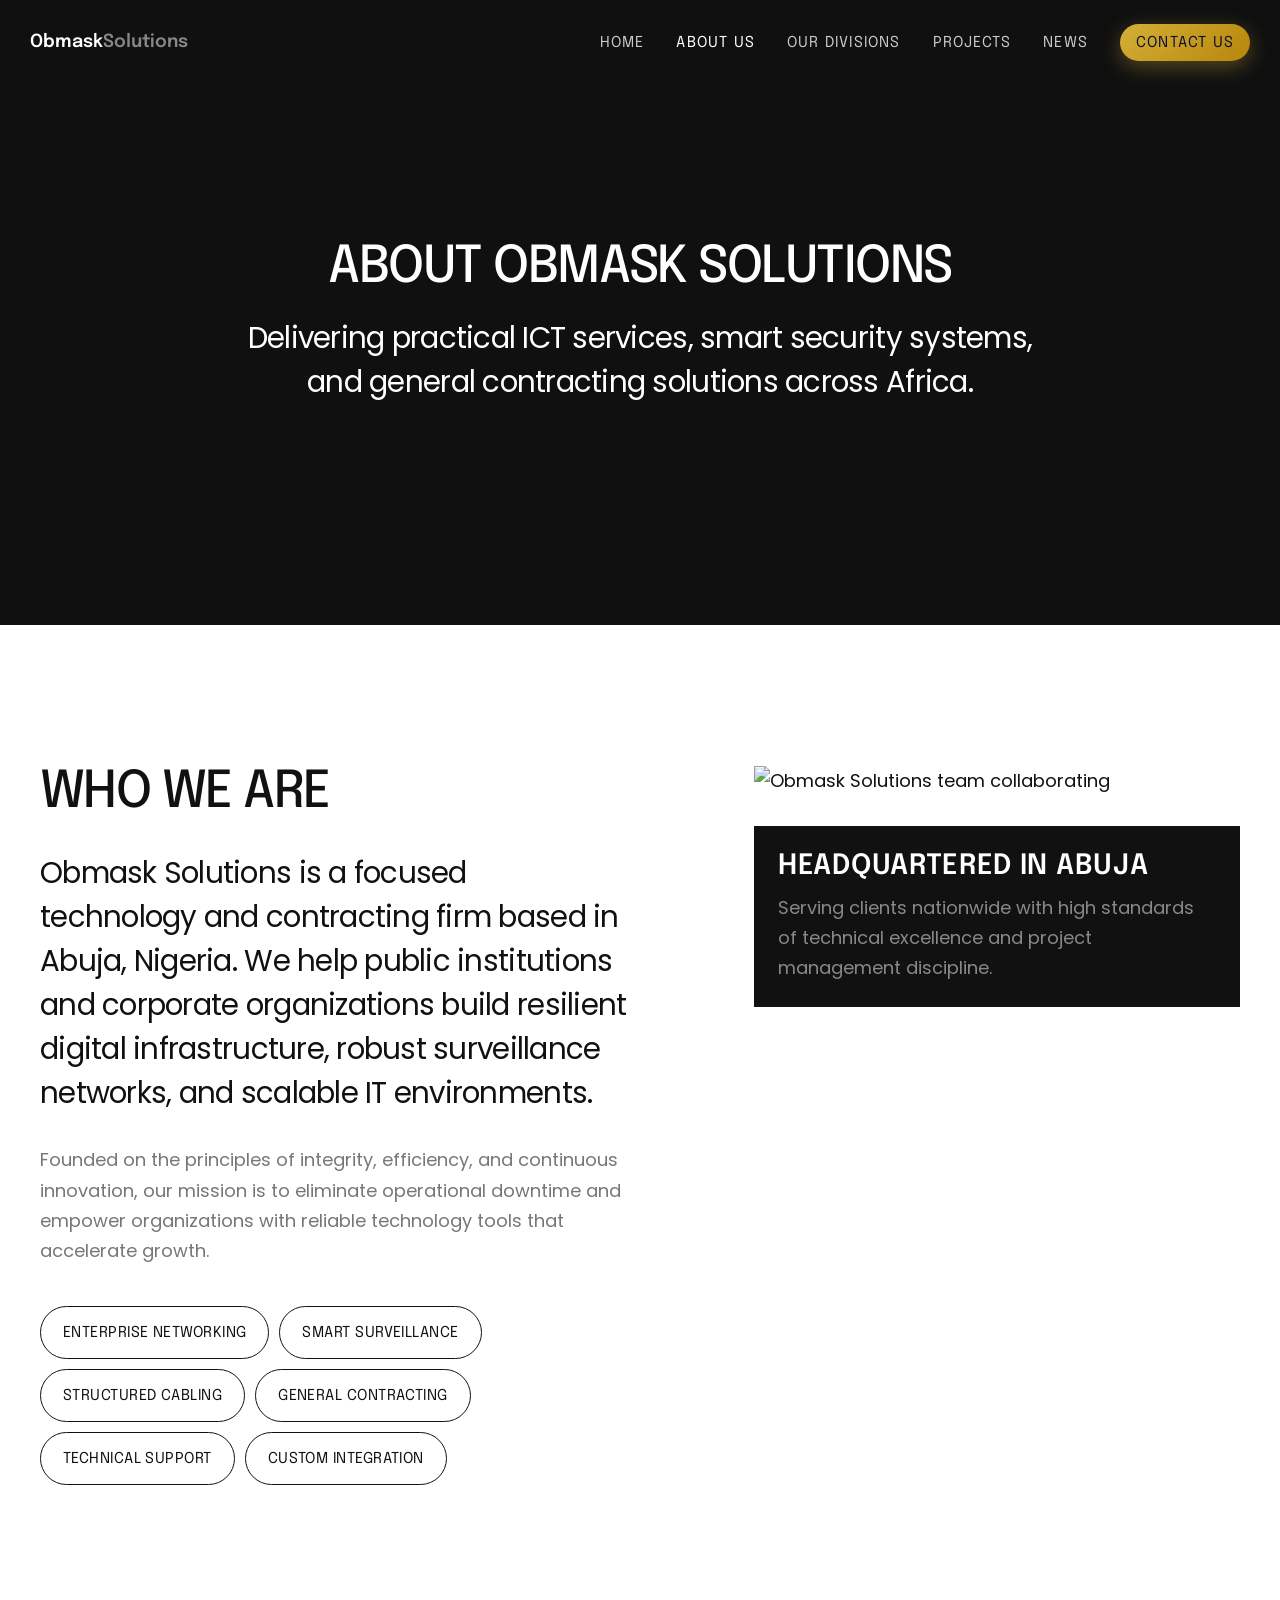
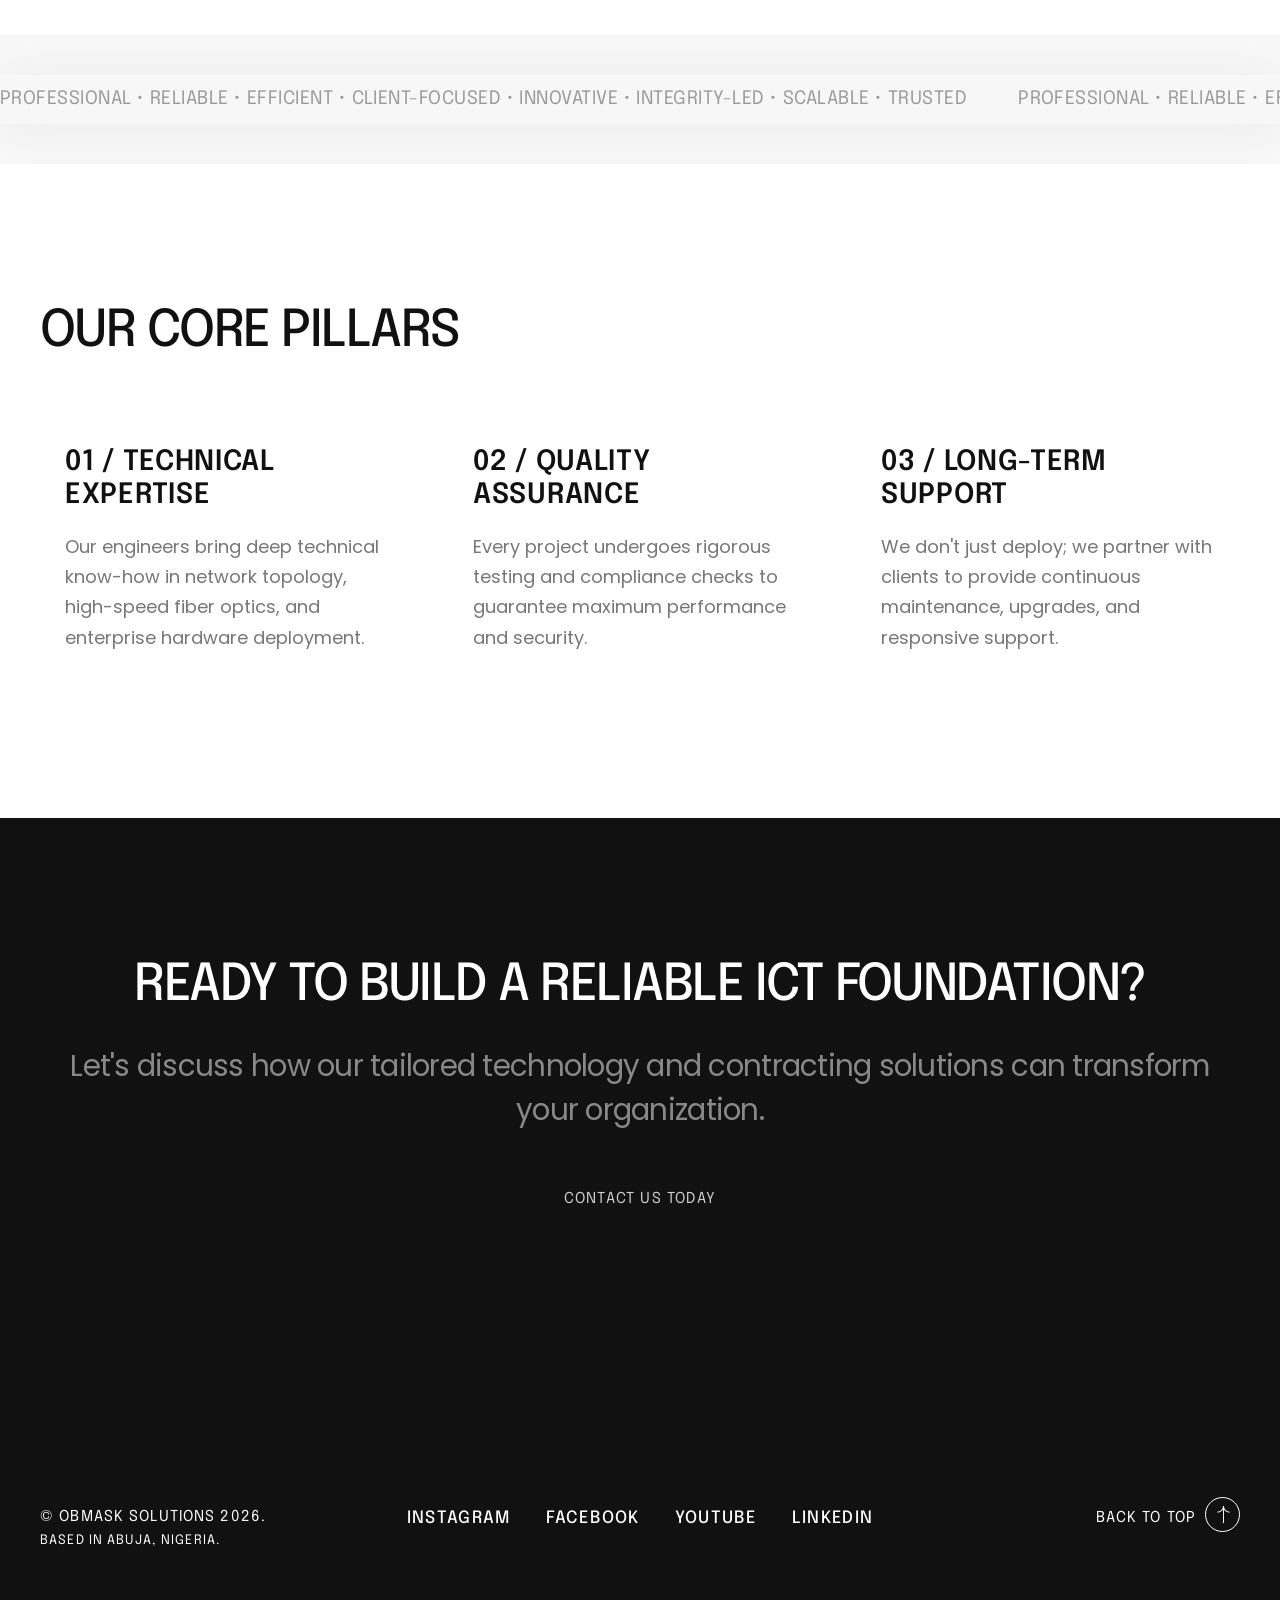
==== commit 8f349441: "working" ====
--- a/about.html
+++ b/about.html
@@ -62,11 +62,11 @@
                     <div class="inner-nav desktop-nav font-alt">
                         <ul class="clearlist local-scroll justify-content-end">                            
                             <li><a href="index.html" data-btn-animate="y">Home</a></li>
-                            <li><a href="brutalist-about.html" class="active" data-btn-animate="y">About</a></li>
-                            <li><a href="brutalist-services.html" data-btn-animate="y">Services</a></li>
-                            <li><a href="brutalist-portfolio.html" data-btn-animate="y">Portfolio</a></li>
-                            <li><a href="brutalist-blog.html" data-btn-animate="y">Blog</a></li>
-                            <li><a href="brutalist-contact.html" class="opacity-1 no-hover"><span class="btn btn-mod btn-medium btn-border-w btn-circle-alt" data-btn-animate="y">Get in touch</span></a></li>
+                            <li><a href="about.html" class="active" data-btn-animate="y">About Us</a></li>
+                            <li><a href="services.html" data-btn-animate="y">Our Divisions</a></li>
+                            <li><a href="portfolio.html" data-btn-animate="y">Projects</a></li>
+                            <li><a href="blog.html" data-btn-animate="y">News</a></li>
+                            <li><a href="contact.html" class="opacity-1 no-hover"><span class="btn btn-mod btn-medium btn-amber btn-circle" data-btn-animate="y">Contact Us</span></a></li>
                         </ul>                        
                     </div>
                     <!-- End Main Menu -->
--- a/css/style.css
+++ b/css/style.css
@@ -1,12399 +1,12623 @@
-@charset "utf-8";
-/*------------------------------------------------------------------
-[Master Stylesheet]
-
-Project: Resonance
-Version: 1.0.3
-Last change: 26 November 2023
-Primary use: Multipurpose Template  
--------------------------------------------------------------------*/
-
-
-/*------------------------------------------------------------------
-[Table of contents]
-
-1. Icon fonts.
-2. Variables.
-3. Common styles.
-4. Page loader.
-5. Typography.
-    5.1. Headings styles.
-6. Links.
-7. Buttons.
-    7.1. Mobile menu button fix.
-8. Forms fields.
-    8.1. Input underline.
-    8.2. Input Gradient.
-9. Home sections.
-    9.1. Header common styles.
-    9.2. Scroll down icon.
-    9.3. Scroll down icon type 1.
-    9.4. Scroll down icon type 2.
-    9.5. Scroll down type 3.
-    9.6. Scroll down icon type 4.
-    9.7. Home section status.
-    9.8. Home section social media links.
-    9.9. HTML5 BG Video.
-    9.10. Section edge figure.
-    9.11. Section BG svg shape.
-    9.12. Fullwidth gallery.
-    9.13. Typed text.
-    9.14. Stack Images.
-10. Custom appear animation.
-    10.1. Splitting JS chars animation.
-    10.2. Splitting JS chars animation 1.
-    10.3. Splitting JS chars animation 2.
-    10.4. Splitting JS chars animation long.
-    10.5. Splitting JS chars animation long 1.
-    10.6. Splitting JS words animation.
-    10.7. Splitting JS lines animation.
-    10.8. Splitting JS lines animation long.
-    10.9. Appearing animation styles.
-11. Classic menu bar.
-    11.1. Logo (in navigation panel).
-    11.2. Menu sub.
-    11.3. Menu sub multi.
-    11.4. Mobile nav.
-    11.5. Mobile nav menu sub.
-    11.6. Mobile nav menu sub multi.
-    11.7. Dark panel style.
-    11.8. Transparent panel style.
-    11.9. Menu social links.
-12. Sections styles.
-    12.1. Common section styles.
-    12.2. Decorative elements.
-    12.3. Marquee text line.
-13. Split section.
-14. Services.
-15. Services 2.
-16. Services 3.
-17. Services 4.
-18. Services 5.
-19. Services 6.
-20. Services 7.
-21. Services 8.
-22. Team.
-23. Team 1.
-24. Features.
-25. Features 1.
-26. Features 2.
-27. Alt features.
-28. Spot box.
-29. Numbers.
-    29.1. Numbers 1.
-    29.2. Numbers 2.
-    29.3. Numbers 3.
-30. Steps.
-    30.1. Steps 1.
-    30.2. Steps 2.
-31. Portfolio.
-    31.1. Works filter.
-    31.2. Works grid.
-32. Portfolio 1.
-33. Portfolio 2.
-34. Portfolio 3.
-35. Portfolio 4.
-36. Portfolio 5.
-37. Call action 1 section.
-38. Call action 2 section.
-39. Call action 3 section.
-40. Call action 4 section.
-41. Images compositions.
-    41.1. Images composition 1.
-    41.2. Images composition 2.
-    41.3. Images composition 3.
-    41.4. Images composition 4.
-    41.5. Images composition 5.
-    41.6. Images composition 6.
-    41.7. Images composition 7.
-    41.8. Images composition 8.
-    41.9. Images composition 9.
-42. Work process.
-43. Logotypes.
-    43.1. Logo carousel.
-    43.2. Logo grid.
-44. Post previews.
-45. Post previews 1.
-46. Post previews 2.
-47. Post previews 3.
-48. Newsletter.
-    48.1. Newsletter elegant.
-    48.2. Newsletter strong.
-    48.3. Newsletter modern.
-49. Contact.
-50. Contact 1.
-51. Contact 2.
-52. Google maps.
-53. Footer.
-54. Footer 1.
-55. Footer 2.
-56. Blog.
-    56.1. Pagination.
-    56.2. Comments.
-    56.3. Sidebar.
-57. Pricing.
-58. Shortcodes.
-    58.1. Lightbox modal.
-    58.2. Owl carousel.
-    58.3. Testimonials 4.
-    58.4. Testimonials 5.
-    58.5. Testimonials 6.
-    58.6. Tabs.
-    58.7. Tabs minimal.
-    58.8. Tabs alternative.
-    58.9. Tooltips.
-    58.10. Alert messages.
-    58.11. Accordion.
-    58.12. Toggle.
-    58.13. Accorfion style 1.
-    58.14. Progress bars.
-    58.15. Alt progress bars.
-    58.16. Icons examples.
-    58.17. Morphext.
-59. Skip to content link.
-60. Cookies.
-61. Intro page.
--------------------------------------------------------------------*/
-
-
-/* ==============================
-   Icon fonts
-   ============================== */
-  
-@import url("icons.css");
-@import url("icomoon.css");
-@import url("font-awesome-brands.css");
-
-
-/* ==============================
-   Variables
-   ============================== */
-  
-:root{
-    --font-global: 'DM Sans', sans-serif;
-    --font-alt: 'DM Sans', sans-serif;
-    --font-serif: Georgia, 'Times New Roman', Times, serif;
-    --full-wrapper-margin-x: 30px;
-    --container-width: 1350px;
-    --section-padding-y: 120px;
-    --menu-bar-height: 85px;
-    --menu-bar-height-scrolled: 65px;
-    --color-dark-1: #010101;
-    --color-dark-2: #171717;
-    --color-dark-3: #272727;
-    --color-dark-3a: #333;
-    --color-dark-4: #555;
-    --color-gray-1: #757575;
-    --color-gray-2: #888;
-    --color-gray-3: #999;
-    --color-gray-light-1: #f1f1f1;
-    --color-gray-light-2: #f7f7f7;
-    --color-gray-light-3: #e5e5e5;
-    --color-gray-light-4: #d5d5d5;
-    --color-gray-light-5: #ccc;
-    --color-gray-light-6: #bbb;
-    --color-dark-mode-gray-1: rgba(255,255,255, .7);
-    --color-dark-mode-gray-2: rgba(255,255,255, .1275);
-    --color-primary-1: #4567ed;
-    --color-primary-1-a: #375ae3;    
-    --color-primary-light-1: #e3effe;
-    --color-primary-light-1-a: #bcd1f1;
-    --color-primary-2: #7752e7;
-    --color-primary-light-2: #e7defe;
-    --color-primary-3: #b947d9;
-    --color-primary-light-3: #f7defe;
-    --color-primary-4: #e748b1;
-    --color-primary-light-4: #ffe1f5; 
-    --color-secondary-1: #fbe3a1;   
-    --gradient-primary-1: linear-gradient( 90deg, var(--color-primary-4) 0%, var(--color-primary-3) 33%, var(--color-primary-2) 67%, var(--color-primary-1) 100%);
-    --gradient-primary-1-a: linear-gradient( 90deg, var(--color-primary-4) 25%, var(--color-primary-3) 40%, var(--color-primary-2) 60%, var(--color-primary-1) 75%);
-    --gradient-primary-1-b: linear-gradient( 45deg, var(--color-primary-4) 0%, var(--color-primary-3) 33%, var(--color-primary-2) 67%, var(--color-primary-1) 100%);
-    --gradient-primary-1-c: linear-gradient( 0deg, var(--color-primary-4) 0%, var(--color-primary-3) 33%, var(--color-primary-2) 67%, var(--color-primary-1) 100%);
-    --gradient-gray-light-1: linear-gradient(0deg, #f5f5f5 0%, #fff 100%);
-    --gradient-gray-light-2: linear-gradient(0deg, #fff 0%, #f5f5f5 100%);
-    --gradient-dark-alpha-1: linear-gradient( 90deg, var(--color-dark-1) 40%, transparent 87%);
-    --gradient-dark-alpha-2: linear-gradient( 90deg, transparent 13%, var(--color-dark-1) 60%);
-    --gradient-primary-alpha-1: linear-gradient( 90deg, var(--color-primary-1) 40%, transparent 87%);
-    --gradient-primary-alpha-2: linear-gradient( 90deg, transparent 13%, var(--color-primary-1) 60%);
-    --border-radius-default: 4px;
-    --border-radius-large: 30px;
-    --box-shadow: 0px 5px 10px 0px rgba(0, 0, 0, 0.05),0px 1px 1px 0px rgba(0, 0, 0, 0.03),0px 3px 5px 0px rgba(0, 0, 0, 0.03);
-    --box-shadow-strong: 0px 5px 10px 0px rgba(0, 0, 0, 0.08),0px 1px 1px 0px rgba(0, 0, 0, 0.06),0px 3px 5px 0px rgba(0, 0, 0, 0.06);
-    --box-shadow-block: 0px 3px 50px 0px rgba(0, 0, 0, 0.05);
-    --box-shadow-block-strong: 0px 3px 50px 0px rgba(0, 0, 0, 0.15);  
-    --transition-default: all 0.27s cubic-bezier(0, 0, 0.58, 1);
-    --ease-default: cubic-bezier(0, 0, 0.58, 1);
-    --ease-out-long: cubic-bezier(0,.5,0,1);
-    --ease-out-medium: cubic-bezier(0,.57,.55,1);
-    --ease-out-short: cubic-bezier(.15,.7,.78,1);
-    --ease-elastic-1: cubic-bezier(0.68,-0.55,0.27,1.55);
-    --ease-elastic-2: cubic-bezier(0.68,-3,0.27,5);
-}
-
-
-/* ==============================
-   Common styles
-   ============================== */
-  
-:root{
-    scroll-behavior: auto;
-}
-html{
-    -ms-overflow-style: scrollbar;
-}
-body{
-    overflow-x: hidden;
-    -webkit-font-smoothing: antialiased;
-    -moz-osx-font-smoothing: grayscale;
-    text-rendering: optimizeLegibility;    
-}
-main{
-    overflow: clip;
-}
-iframe{
-    border: none;
-}
-a, b, div, ul, li{
-    -webkit-tap-highlight-color: rgba(0,0,0,0); 
-    -webkit-tap-highlight-color: transparent; 
-    -moz-outline-: none;
-}
-a:focus:not(.focus-visible),
-a:active,
-section:focus,
-div:active,
-div:focus{
-    -moz-outline: none;
-    outline: none;
-}
-a:focus.focus-visible,
-button:focus.focus-visible,
-div:focus.focus-visible{
-    -moz-outline: 3px dotted #36a367 !important;
-    outline: 3px dotted #36a367 !important;
-    outline-offset: 0 !important;
-}
-img:not([draggable]), embed, object, video{
-    max-width: 100%;
-    height: auto;
-}
-.image-fullwidth img{
-    width: 100%;
-    height: auto;
-}
-.min-height-80vh{
-    min-height: 80vh;
-}
-.min-height-90vh{
-    min-height: 90vh;
-}
-.min-height-100vh{
-    min-height: 100vh !important;
-    min-height: 100svh !important;
-}
-.align-center{ text-align:center !important; }
-.left{ float:left !important; }
-.right{ float:right !important; }
-.hidden{ display:none !important;}
-.relative{ position: relative !important;}
-.z-index-1{ z-index: 1 !important;}
-.z-index-n1{ z-index: -1 !important;}
-.no-hover{ cursor: default !important;}
-.wch-unset{ will-change: unset !important; }
-.white{ color: #fff !important; }
-.black{ color: var(--color-dakr-1) !important; }
-.color-primary-1{ color: var(--color-primary-1) !important; }
-.color-primary-2{ color: var(--color-primary-2) !important; }
-.color-primary-3{ color: var(--color-primary-3) !important; }
-.color-primary-4{ color: var(--color-primary-4) !important; }
-.color-secondary-1{ color: var(--color-secondary-1) !important; }
-.opacity-003{ opacity: .03 !important; }
-.opacity-004{ opacity: .04 !important; }
-.opacity-005{ opacity: .05 !important; }
-.opacity-006{ opacity: .06 !important; }
-.opacity-007{ opacity: .07 !important; }
-.opacity-008{ opacity: .08 !important; }
-.opacity-009{ opacity: .09 !important; }
-.opacity-01{ opacity: .1 !important; }
-.opacity-015{ opacity: .15 !important; }
-.opacity-02{ opacity: .2 !important; }
-.opacity-025{ opacity: .25 !important; }
-.opacity-03{ opacity: .3 !important; }
-.opacity-035{ opacity: .35 !important; }
-.opacity-04{ opacity: .4 !important; }
-.opacity-045{ opacity: .45 !important; }
-.opacity-05{ opacity: .5 !important; }
-.opacity-055{ opacity: .55 !important; }
-.opacity-06{ opacity: .6 !important; }
-.opacity-065{ opacity: .65 !important; }
-.opacity-07{ opacity: .7 !important; }
-.opacity-075{ opacity: .75 !important; }
-.opacity-08{ opacity: .8 !important; }
-.opacity-085{ opacity: .85 !important; }
-.opacity-09{ opacity: .9 !important; }
-.opacity-095{ opacity: .95 !important; }
-.opacity-1{ opacity: 1 !important; }
-.size-13 { font-size: 13.5px !important; }
-.size-14{ font-size: 14px !important; }
-.size-15{ font-size: 15px !important; }
-.size-16{ font-size: 16px !important; }
-.size-17{ font-size: 17px !important; }
-.size-18{ font-size: 18.5px !important; }
-.size-20{ font-size: 20px !important; }
-.size-22{ font-size: 22px !important; }
-.size-24{ font-size: 24px !important; }
-.box-shadow{ box-shadow: var(--box-shadow-block) !important;}
-.box-shadow-strong{ box-shadow: var(--box-shadow-block-strong) !important;}
-.border-color-primary-1{
-    border: 1px solid var(--color-primary-1);
-}
-.border-color-primary-2{
-    border: 1px solid var(--color-primary-2);
-}
-.border-color-primary-3{
-    border: 1px solid var(--color-primary-3);
-}
-.border-color-primary-4{
-    border: 1px solid var(--color-primary-4);
-}
-.border-dark{
-    border: 1px solid var(--color-dark-mode-gray-2) !important;
-}
-.bg-border-dark{
-    background: var(--color-dark-3) !important;
-    border: 1px solid var(--color-dark-mode-gray-2) !important;
-}
-.stick-fixed{
-    position: fixed !important;
-    top: 0;
-    left: 0;
-}
-.block-sticky{
-    position: sticky;
-    top: calc(var(--menu-bar-height-scrolled) + 40px);
-    left: 0;
-}
-.round{
-    border-radius: var(--border-radius-default) !important;
-}
-.round-large{
-    border-radius: var(--border-radius-large) !important;
-}
-.circle{
-    border-radius: 100px !important;
-}
-.circle-large{
-    border-radius: 700px !important;
-}
-.round.overflow-hidden,
-.round-large.overflow-hidden,
-.circle.overflow-hidden,
-.circle-large.overflow-hidden{
-    isolation: isolate;
-    transform: translateZ(0);
-}
-::selection{
-    color: #fff;
-    background: var(--color-primary-1);
-}
-.light-content ::selection{
-    color: #fff;
-    background: var(--color-primary-1);
-}
-.animate, .animate *{
-    transition: var(--transition-default);
-}
-.parallax-mousemove{
-   transition: var(--transition-default);
-   -moz-transition: none !important;
-   will-change: transform;
-}
-.parallax-mousemove-follow{
-    -moz-transition: none !important;
-}
-@media not all and (min-resolution:.001dpcm) { @media {
-    .parallax-mousemove,
-    .parallax-mousemove-follow{
-       transition: none !important;
-    }
-}}
-[data-rellax-x]{
-    transition: transform 0.25s var(--ease-out-short);
-    transition-delay: 0.0025s;
-    will-change: transform;
-}
-[data-rellax-y]{
-    transition: transform 0.25s cubic-bezier(0, 0, 0.58, 1);
-    transition-delay: 0.0025s;
-    will-change: transform;
-}
-.no-animate{    
-    -webkit-transition-property: none !important;
-    -moz-transition-property: none !important;
-    -o-transition-property: none !important;
-    transition-property: none !important; 
-}
-.clearlist, .clearlist li{
-    list-style: none;
-    padding: 0;
-    margin: 0;
-    background: none;
-}
-.clearlinks a{
-    text-decoration: none;
-    color: unset;
-}
-.clearlinks a:hover{
-    color: unset !important;
-}
-.full-wrapper{
-    margin: 0 var(--full-wrapper-margin-x);
-}
-.container{
-    max-width: var(--container-width);
-    padding: 0 30px;
-}
-.row:not(
-.g-0, .g-1, .g-2, .g-3, .g-4, .g-5,
-.gx-0, .gx-1, .gx-2, .gx-3, .gx-4, .gx-5,
-.gy-0, .gy-1, .gy-2, .gy-3, .gy-4, .gy-5){
-    --bs-gutter-x: 30px;
-}
-.row.gx-huge{
-    --bs-gutter-x: 276px;
-}
-.icon-ellipse{
-    position: relative;
-    top: -0.085em;
-    display: inline-block;
-    width: 12px;
-    height: 12px;
-    vertical-align: middle;
-    background: currentColor;
-    border-radius: 50%;
-}
-.text-outline-cont{
-    position: relative;
-    display: inline-block;
-}
-.text-outline{
-    position: relative;
-}
-.text-outline-1{
-    position: absolute;
-    top: -0.36em;
-    left: 0;
-    color: #fff;
-    -webkit-text-stroke: 1px var(--color-dark-1);
-    opacity: .2;
-    pointer-events: none;
-}
-.text-outline-2{
-    position: absolute;
-    top: -0.72em;
-    left: 0;
-    color: #fff;
-    -webkit-text-stroke: 1px var(--color-dark-1);
-    opacity: .1;
-    pointer-events: none;
-}
-.light-content .text-outline-1{
-    color: transparent;
-    -webkit-text-stroke: 1px #fff;
-    opacity: .17;
-}
-.light-content .text-outline-2{
-    color: transparent;
-    -webkit-text-stroke: 1px #fff;
-    opacity: .07;
-}
-
-
-/* ==============================
-   Page loader
-   ============================== */
-
-.page-loader{
-    display:block;
-    width: 100%;
-    height: 100%;
-    position: fixed;
-    top: 0;
-    left: 0;
-    background: #fefefe;
-    z-index: 100000; 
-}
-.loader{
-    width: 50px;
-    height: 50px;
-    position: absolute;
-    top: 50%;
-    left: 50%;
-    margin: -25px 0 0 -25px;
-    font-size: 10px;
-    text-indent: -12345px;
-    border-top: 1px solid rgba(0,0,0, 0.15);
-    border-right: 1px solid rgba(0,0,0, 0.15);
-    border-bottom: 1px solid rgba(0,0,0, 0.15);
-    border-left: 1px solid rgba(0,0,0, .55);
-    border-radius: 50%;
-    animation: spinner 700ms infinite linear;
-    will-change: transform;  
-    z-index: 100001;
-}
-
-.page-loader.dark{
-    background: var(--color-dark-1);   
-}
-.page-loader.dark .loader{
-    border-top: 1px solid rgba(255,255,255, 0.15);
-    border-right: 1px solid rgba(255,255,255, 0.15);
-    border-bottom: 1px solid rgba(255,255,255, 0.15);
-    border-left: 1px solid rgba(255,255,255, .5);
-}
-
-.page-loader.gradient .loader{
-    border-color: transparent;
-    background:	linear-gradient(to right, white, white), var(--gradient-primary-1); 
-	-webkit-background-clip: padding-box, border-box;
-	background-origin: padding-box, border-box;
-}
-.page-loader.gradient.dark .loader{
-    border-color: transparent !important;
-    background:	linear-gradient(to right, var(--color-dark-1), var(--color-dark-1)), var(--gradient-primary-1); 
-    -webkit-background-clip: padding-box, border-box;
-	background-origin: padding-box, border-box; 
-}
-
-.page-loader.color .loader{
-    border-color: var(--color-primary-light-1-a);
-    border-left-color: var(--color-primary-1);
-}
-
-@keyframes spinner {
-    0% {
-        transform: rotate(0deg);
-    }
-    100% {
-        transform: rotate(360deg);
-    }
-}
-
-
-/* ==============================
-   Typography
-   ============================== */
-  
-body{
-    color: var(--color-dark-1);
-    font-family: var(--font-global);
-    font-size: 18px;
-    font-weight: 400;
-    letter-spacing: normal;
-    line-height: 1.67; 
-}
-a{
-    color: var(--color-dark-1);
-    text-decoration: underline;
-    transition: color 0.1s var(--ease-default);
-}
-a:hover{
-    color: var(--color-dark-4);
-    text-decoration: underline;
-}
-b, strong{
-    font-weight: 500;
-}
-mark{
-    position: relative;
-    padding: 0;
-    color: inherit;
-    background-color: transparent;
-    background-image: linear-gradient(90deg,rgba(17,17,17,.1) 0,rgba(17,17,17,.1) 100%);
-    background-repeat: no-repeat;
-    background-size: 100% .3em;
-    background-position: 0 110%;
-}
-.light-content mark{
-    background-image: linear-gradient(90deg,rgba(255,255,255,.2) 0,rgba(255,255,255,.2) 100%);
-}
-.mark-decoration-1{
-    position: relative;
-    display: inline-block;
-}
-.mark-decoration-1:before{
-    content: "";
-    position: absolute;
-    left: 0;
-    bottom: -0.4em;
-    width: 100%;
-    height: 0.5357em;
-    background-image: url(../images/mark-decoration-1.svg);
-    background-repeat: no-repeat;
-    background-size: auto 0.55357em;
-    background-position: 0 0;
-    pointer-events: none;
-}
-.light-content .mark-decoration-1:before{
-    background-image: url(../images/mark-decoration-1-white.svg);
-}
-.mark-decoration-2{
-    position: relative;
-    display: inline-block;
-}
-.mark-decoration-2:before{
-    content:"";
-    position: absolute;
-    top: -0.09em;
-    left: -0.2em;
-    bottom: -0.09em;
-    right: -0.2em;    
-    display: block;
-    border: 1px solid var(--color-dark-1);
-    border-radius: 50%;
-    opacity: 0.7;
-    transform: rotate(-7deg);
-    pointer-events: none;
-}
-.mark-decoration-3-wrap{
-    position: relative;
-    display: inline-block;
-    isolation: isolate;
-}
-.mark-decoration-3{
-    position: absolute;
-    left: 0;
-    bottom: 0.12em;
-    display: block;
-    width: 100%;
-    height: 0.2em;    
-    z-index: -1;
-}
-.mark-decoration-3:before{
-    content: "";
-    position: absolute;
-    top: 0;
-    left: 0;
-    width: 100%;
-    height: 100%;
-    background: var(--color-secondary-1);
-}
-.light-content .mark-decoration-3:before{
-    opacity: .37;
-}
-.mark-decoration-4{
-    position: relative;
-    display: inline-block;
-}
-.mark-decoration-4:before{
-    content:"";
-    position: absolute;
-    bottom: 0.12em;
-    left: 0;  
-    display: block;
-    width: 100%;
-    height: 7px;
-    opacity: 0.2;
-    background: var(--gradient-primary-1);
-    pointer-events: none;
-    z-index: -1;
-}
-.light-content .mark-decoration-4:before{
-    opacity: 0.375;
-}
-.mark-decoration-5{
-    position: relative;
-    display: inline-block;
-    isolation: isolate;
-}
-.mark-decoration-5:before{
-    content: "";
-    position: absolute;
-    left: 0;
-    bottom: -0.4em;
-    width: 100%;
-    height: 0.5357em;
-    background-image: url(../images/demo-corporate/mark-decoration-1.svg);
-    background-repeat: no-repeat;
-    background-size: auto 0.25892em;
-    background-position: 0 0;
-    pointer-events: none;
-    z-index: -1;    
-}
-
-h1,h2,h3,h4,h5,h6,
-.h1,.h2,.h3,.h4,.h5,.h6{
-    margin-bottom: 1em;
-    font-weight: 500;
-    line-height: 1.2;   
-}
-
-h1, .h1{
-    margin-bottom: 0.5em;
-    font-size: 42px;
-    letter-spacing: -0.04em;
-}
-h2, .h2{
-    margin-bottom: 0.5em;
-    font-size: 36px;
-    letter-spacing: -0.03em;
-}
-h3, .h3{
-    margin-bottom: 0.7em;
-    font-size: 28px;
-    letter-spacing: -0.03em;
-}
-h4, .h4{
-    font-size: 24px;
-}
-h5, .h5{
-    font-size: 20px;
-}
-h6, .h6{
-    font-size: 16px;
-    font-weight: 700;
-}
-p{
-    margin: 0 0 1.5em 0;
-}
-ul, ol{
-    margin: 0 0 1.5em 0;
-}
-blockquote{
-    margin: 0 0 2em 0;
-    padding: 0;
-    border: none;
-    background: none;
-    font-style: normal;
-    line-height: 1.47;
-}
-blockquote p{
-    position: relative;
-    margin-bottom: 0.7em;
-    font-size: 140%;
-    font-style: normal;
-    letter-spacing: -0.01em;
-    line-height: 1.5;
-}
-blockquote footer{
-    font-size: 15px;
-    font-weight: 400;
-}
-.testimonial{
-    position: relative;
-    margin: 0 0 1.5em 0;
-    padding-left: 1.9778em;
-    border: none;
-    background: none;
-    font-size: 46px;    
-    border: none;
-}
-.testimonial p{
-    position: relative;
-    margin-bottom: .85em;
-    font-size: 46px;
-    font-weight: 500;
-    font-style: normal;
-    letter-spacing: -0.025em;
-    line-height: 1.217;
-}
-.testimonial footer{
-    font-size: 18px;
-    font-weight: 500;
-}
-.testimonial .small{
-    font-size: 15px;
-    font-weight: 400;
-    color: var(--color-gray-1);
-}
-.light-content .testimonial .small{
-    color: var(--color-dark-mode-gray-1);
-}
-.testimonial .blockquote-icon{
-    position: absolute;
-    top: 0.15em;
-    left: 0;
-    width: .88em;
-    height: .88em;
-    background: #fff;
-    border-radius: 50%;
-    font-family: Georgia, serif;
-    font-size: 1.5em;
-    line-height: 1.45em;
-    text-align: center;
-}
-.light-content .testimonial .blockquote-icon{
-    color: var(--color-dark-1);
-}
-dl dt{
-    margin-bottom: .5em;
-    font-size: 20px;
-    font-weight: 500;
-    line-height: 1.4;
-    letter-spacing: -0.0039em;
-}
-dl dd{
-    margin-bottom: 1.9em;
-    color: var(--color-gray-1);
-}
-.light-content dl dd{
-    color: var(--color-dark-mode-gray-1);
-}
-pre{
-    background-color: #f9f9f9;
-    border-color: #ddd;
-}
-hr{
-    background-color: #000;
-    opacity: .1;
-}
-hr.white{
-    background-color: #fff;
-    opacity: 1;
-}
-.dark-mode hr.white{
-    background-color: #fff;
-    opacity: .15;
-}
-hr.black{
-    background-color: var(--color-dark-1);
-    opacity: 1;
-}
-hr.thick{
-    height: 2px;
-}
-
-.uppercase{
-    text-transform: uppercase;
-    letter-spacing: 0.025em;
-}
-.serif{
-    font-family: var(--font-serif);
-    font-style: italic;
-    font-weight: normal;
-}
-.font-alt{
-   font-family: var(--font-alt); 
-}
-.normal{
-    font-weight: normal;
-}
-.strong{
-    font-weight: 700 !important;
-}
-.lead{
-    margin: 0 0 1em 0;
-    font-size: 140%;
-    font-weight: 400; 
-    letter-spacing: -0.012em;
-    line-height: 1.5;
-}
-.lead-alt{
-    font-size: 46px;
-    font-weight: 500;
-    line-height: 1.196;
-    letter-spacing: -0.04em;
-}
-.dropcap{
-    float: left;
-    font-size: 3em;
-    line-height: 1;
-    padding: 2px 8px 2px 0;    
-}
-
-.highlight pre{
-    border: 1px solid var(--color-gray-light-3);
-    background: var(--color-gray-light-2);
-    color: var(--color-dark-4);
-    border-radius: var(--border-radius-default);
-}
-.light-content .highlight pre{
-    border-color: transparent;
-    background-color: var(--color-dark-3a);
-    color: var(--color-gray-light-6);
-}
-
-/* 
- * Headings styles
- */
-
-.hs-wrap{
-    position: relative;
-    margin: 0 auto;
-    padding: 50px 40px;  
-    overflow: hidden;  
-    text-align: center;   
-    border: 1px solid rgba(255,255,255, .05);
-    border-radius: var(--border-radius-default);
-    -webkit-backdrop-filter: blur(7px);
-    backdrop-filter: blur(7px);
-    isolation: isolate;
-    transform: translateZ(0);
-}
-.hs-wrap:before{
-    content: "";
-    position: absolute;
-    top: 0;
-    left: 0;
-    width: 100%;
-    height: 100%;
-    background: var(--color-dark-1);
-    opacity: 0.17;
-}
-.hs-line{
-    position: absolute;
-    top: 50%;
-    left: 50%;    
-    width: 3%;
-    height: 160%;    
-    mix-blend-mode: difference; 
-    pointer-events: none;
-}
-.hs-line:before{
-    content: "";
-    position: absolute;
-    top: 0;
-    left: 0;
-    width: 100%;
-    height: 100%;
-    background: #fff;
-    transform: translate(-50%, -50%) rotate(30deg);
-}
-.hs-icon{
-    display: inline-block;
-    width: 50px;
-    height: 50px;
-    font-size: 50px;
-}
-.hs-icon svg{
-    display: block;
-    width: 1em;
-    height: 1em;
-    fill: currentColor;
-}
-@media only screen and (min-width: 992px) {
-    .hs-title-overlap{ 
-        width: 137% !important; 
-        margin-right: -37%;
-    }
-}
-.hs-title-1{
-    margin-top: 0;
-    font-size: 70px;
-    font-weight: 500;
-    line-height: 1.085;
-    letter-spacing: -0.035em;
-}
-.hs-title-2{
-    margin-top: 0;
-    font-size: 120px;
-    font-weight: 400;
-    line-height: 1.2;
-    letter-spacing: -0.025em;
-}
-.hs-title-2a{
-    margin-top: 0;
-    font-size: 112px;
-    font-weight: 500;
-    line-height: 1;
-    letter-spacing: -0.025em;
-}
-.hs-title-3{
-    margin-top: 0;
-    font-size: 38px;
-    font-weight: 400;
-    line-height: 1.3;
-    letter-spacing: 0.3em;
-    text-transform: uppercase;
-}
-.hs-title-3a{
-    margin-top: 0;
-    font-size: 38px;
-    font-weight: 400;
-    line-height: 1.3;
-    letter-spacing: -0.012em;
-}
-.hs-title-4{
-    margin-top: 0;
-    font-size: 100px;
-    font-weight: 500;
-    line-height: 1.2;
-    letter-spacing: -0.01em;
-}
-.hs-title-4a{
-    margin-top: 0;
-    font-size: 100px;
-    font-weight: 500;
-    line-height: 1.2;
-    letter-spacing: -0.01em;
-}
-.hs-title-5{
-    margin-top: 0;
-    font-size: 150px;
-    font-weight: 500;
-    line-height: 0.92;
-    letter-spacing: normal;
-    text-transform: uppercase;
-}
-.hs-title-6{
-    margin-top: 0;
-    font-size: 20px;
-    font-weight: 400;
-    text-transform: uppercase;
-    letter-spacing: 0.02em;
-}
-.hs-title-7{
-    margin-top: 0;
-    font-size: 160px;
-    font-weight: 500;
-    line-height: 1;
-    letter-spacing: -0.02em;
-}
-.hs-title-8{
-    margin-top: 0;
-    font-size: 60px;
-    font-weight: 500;
-    line-height: 1.085;
-    letter-spacing: -0.035em;
-}
-.hs-title-9{
-    margin-top: 0;
-    font-size: 65px;
-    font-weight: 500;
-    line-height: 1.1176;
-    letter-spacing: -0.037em;
-}
-.hs-title-10{
-    margin-top: 0;
-    font-size: 56px;
-    font-weight: 500;
-    line-height: 1.1785;
-    letter-spacing: -0.037em;
-}
-.hs-title-11{
-    margin-top: 0;
-    font-size: 20px;
-    font-weight: 500;
-    text-transform: uppercase;
-    letter-spacing: 0.06em;
-}
-.hs-title-12{
-    margin-top: 0;
-    font-size: 86px;
-    font-weight: 500;
-    line-height: 1.085;
-    letter-spacing: -0.035em;
-}
-.hs-title-13{
-    margin-top: 0;
-    font-size: 82px;
-    font-weight: 500;
-    line-height: 1.085;
-    letter-spacing: -0.035em;
-}
-.hs-title-13a{
-    margin-top: 0;
-    font-size: 82px;
-    font-weight: 500;
-    line-height: 1.085;
-    letter-spacing: -0.035em;
-}
-.hs-line-14{
-    font-size: 120px;
-    font-weight: 500;
-    letter-spacing: -0.03em;
-}
-.hs-image-1{
-    max-width: 0.85em;
-    max-height: 0.85em;
-    margin-top: -0.2em;
-    vertical-align: middle;
-}
-.hs-image-1{
-    width: 0.85em;
-    height: 0.85em;
-    margin-top: -0.2em;
-    vertical-align: middle;
-}
-.hs-image-2{
-    width: 0.75em;
-    height: 0.75em;
-    margin-top: -0.2em;
-    vertical-align: middle;
-    border-radius: 50%;
-}
-.hs-image-3{
-    height: 0.75em !important;
-    margin-top: -0.2em;
-    vertical-align: middle;
-    border-radius: 100px;
-}
-.hs-paragraph-1{
-    position: absolute;
-    top: 158px;
-    left: 0;
-    max-width: 256px;
-    font-size: 16px;
-    line-height: 1.5;
-}
-.hs-paragraph-2{
-    position: absolute;
-    top: 160px;
-    right: 50px;
-    max-width: 350px;
-    font-size: 14px;
-    text-transform: uppercase;
-    text-indent: 4em;
-    line-height: 1.5;
-    letter-spacing: 0;
-}
-.hs-descr{
-    font-size: 34px;
-    font-weight: 400;
-    line-height: 1.353;
-    letter-spacing: -0.0075em;
-}
-
-
-/* ==============================
-   Links
-   ============================== */
-
-.link-hover-anim{    
-    position: relative;
-    display: inline-block;
-    padding: 6px 0;
-    overflow: hidden;    
-    font-size: 17px;    
-    font-weight: 500;
-    letter-spacing: normal;
-    line-height: 1;
-    text-decoration: none;
-    vertical-align: middle;
-    color: currentColor;
-    background: none;
-    border: none;
-    cursor: pointer;
-}
-.link-hover-anim:hover{
-    text-decoration: none !important;
-}
-.main-nav .link-hover-anim{
-    top: 1px;
-}
-.link-strong{
-    position: relative;
-    display: inline-block;
-    overflow: hidden;
-    padding: 7px 0;
-    transition: transform 0.5s var(--ease-elastic-1), opacity 0.5s var(--ease-elastic-1), color 0.2s var(--ease-default);
-}
-.underline .link-strong{
-    border-bottom: 2px solid currentColor;
-}
-.underline .link-strong i{
-    position: relative;
-    top: 0.075em;
-}
-.link-hover-anim:not(.underline) .link-strong i:not([class^="icon-"]){
-    position: relative;
-    top: -0.05em;
-    vertical-align: middle;
-}
-.link-strong svg{
-    position: relative;
-    top: -0.1em;
-    margin-right: 0.2em;
-}
-.link-strong-hovered{
-    display: block;
-    position: absolute;
-    top: 6px;
-    left: 0;
-    opacity: 0;
-    transform: translateY(150%) translateZ(0.001px) skewY(10deg);
-}
-.link-hover-anim:hover{
-    color: inherit;
-}
-.link-strong-unhovered{
-    display: block;
-}
-.link-hover-anim:hover .link-strong-unhovered{ 
-    opacity: 0;
-    transform: translateY(-150%) translateZ(0.001px) skewY(-10deg);
-}
-
-.link-hover-anim:hover .link-strong-hovered{;
-    opacity: 1;
-    transform: translateY(0) translateZ(0.001px) skewY(0);
-}
-.light-content .link-strong,
-.light-content .link-hover-anim{
-    color: #fff;
-}
-
-.link-hover-anim.link-gradient .link-strong{
-    background: var(--gradient-primary-1-a);
-    -webkit-background-clip: text;
-    -webkit-text-fill-color: transparent;
-}
-.link-hover-anim.link-gradient .link-strong i{
-    -webkit-text-fill-color: var(--color-primary-1);
-}
-
-.link-circle{
-    padding-right: 22px;
-}
-.link-circle:before{
-    content: "";
-    position: absolute;
-    top: calc(50% - 2px);
-    right: 7px;
-    transform: translate3d(0, -50%, 0.001px);
-    display: block;
-    width: 51px;
-    height: 51px;    
-    border: 1px solid currentColor;
-    border-radius: 50%;
-    transition: all .5s var(--ease-elastic-2);
-}
-.link-circle:hover:before{
-    transform: translate3d(0, -50%, 0.001px) scale(1.1);
-}
-.link-circle .link-strong{
-    padding: 20px 0;
-}
-
-.link-circle-1{
-    margin-left: -7px;
-    padding-left: 27px;
-}
-.link-circle-1:before{
-    content: "";
-    position: absolute;
-    top: calc(50%);
-    left: 7px;
-    transform: translate3d(0, -50%, 0.001px);
-    display: block;
-    width: 60px;
-    height: 60px;    
-    border: 2px solid var(--color-dark-1);
-    border-radius: 50%;
-    opacity: .15;
-    transition: all .5s var(--ease-elastic-2);
-}
-.link-circle-1 .link-strong-hovered{
-    left: 27px;
-}
-.light-content .link-circle-1:before{
-    border-color: #fff;
-    opacity: .25;
-}
-.link-circle-1:hover:before{
-    transform: translate3d(0, -50%, 0.001px) scale(0.88);
-}
-.link-circle-1 .link-strong{
-    padding: 24px 0;
-}
-
-  
-/* ==============================
-   Buttons
-   ============================== */
-  
-.btn-mod,
-a.btn-mod{
-    -webkit-box-sizing: border-box;
-    -moz-box-sizing: border-box;
-    box-sizing: border-box;
-    padding: 3px 13px;
-    color: #fff;
-    background: var(--color-dark-1);
-    border: 1px solid transparent;
-    font-size: 12px;
-    font-weight: 700;
-    text-transform: uppercase;
-    text-decoration: none;
-    letter-spacing: .065em;
-    border-radius: 0;
-    box-shadow: none;
-    transition: var(--transition-default);
-    cursor: pointer;
-}
-.btn-mod:hover,
-.btn-mod:focus,
-a.btn-mod:hover,
-a.btn-mod:focus{
-    color: #fff;
-    text-decoration: none;
-    outline: none;
-    border-color: transparent;
-    box-shadow: none;
-}
-.btn-mod:active{
-    cursor: pointer !important;
-    outline: none !important;
-}
-
-.btn-mod i.align-center:before{
-    display: block;
-    margin: -0.275em 0;
-    transform: translateY(0.14em);
-}
-
-.btn-mod.btn-small{
-    height: auto;
-    padding: 6px 15px;
-    font-size: 13px;
-    letter-spacing: 0.05em;
-} 
-.btn-mod.btn-medium{
-    height: auto;
-    padding: 13px 20px 12px;
-    font-size: 13px;
-    letter-spacing: 0.085em;
-} 
-.btn-mod.btn-large{
-    height: auto;
-    padding: 16px 32px 15px;
-    font-size: 13px;
-    letter-spacing: 0.085em;
-} 
-
-.btn-mod.btn-w{
-    color: var(--color-dark-1);
-    background: #fff;    
-}
-.btn-mod.btn-w:hover,
-.btn-mod.btn-w:focus{
-    color: var(--color-dark-1);
-    background: rgba(255,255,255, 1);
-}
-
-.btn-mod.btn-w-c{
-    color: var(--color-primary-1);
-    background: #fff;    
-}
-.btn-mod.btn-w-c:hover,
-.btn-mod.btn-w-c:focus{
-    color: var(--color-primary-1);
-    background: #fff;
-}
-
-.btn-mod.btn-border{
-    color: var(--color-dark-1);
-    border: 1px solid var(--color-dark-1);
-    background: transparent;
-}
-.btn-mod.btn-border:hover,
-.btn-mod.btn-border:focus{
-    color: var(--color-dark-1);
-    border-color: var(--color-dark-1);
-}
-
-.btn-mod.btn-border-c{
-    color: var(--color-primary-1);
-    border: 1px solid var(--color-primary-1);
-    background: transparent;
-}
-.btn-mod.btn-border-c:hover,
-.btn-mod.btn-border-c:focus{
-    color: #fff;
-    border-color: transparent;
-    background: var(--color-primary-1);
-}
-
-.btn-mod.btn-border-w{
-    color: #fff;
-    border: 1px solid #fff;
-    background: transparent;
-}
-.btn-mod.btn-border-w:hover,
-.btn-mod.btn-border-w:focus{
-    border-color: #fff;
-}
-
-.btn-mod.btn-border-w-light{
-    color: rgba(255,255,255, .8);
-    border: 1px solid rgba(255,255,255, .5);
-    background: transparent;
-}
-.btn-mod.btn-border-w-light:hover,
-.btn-mod.btn-border-w-light:focus{
-    color: #fff;
-    border-color: rgba(255,255,255, .8);
-}
-
-.btn-mod.btn-gray{
-    color: var(--color-dark-4);
-    background: var(--color-gray-light-3);
-}
-.btn-mod.btn-gray:hover,
-.btn-mod.btn-gray:focus{
-    color: var(--color-dark-3);
-    background: var(--color-gray-light-4);
-}
-
-.btn-mod.btn-color{
-    color: #fff;
-    background: var(--color-primary-1);
-}
-.btn-mod.btn-color-light{
-    color: var(--color-primary-1);
-    background: var(--color-primary-light-1);
-}
-
-.btn-mod.btn-dark,
-.btn-mod.btn-dark:hover,
-.btn-mod.btn-dark:focus{
-    background: var(--color-dark-3) !important;
-    border: 1px solid var(--color-dark-mode-gray-2) !important;
-    box-shadow: none !important;
-}
-
-.btn-mod.btn-circle{
-    border-radius: 30px;
-}
-.btn-circle-alt{
-    border-radius: 50%;
-}
-.btn-circle-alt:hover{
-    border-radius: 10px;
-}
-.btn-mod.btn-round{
-    border-radius: var(--border-radius-default);
-}
-.btn-full{
-    width: 100%;
-}
-
-.btn-mod.btn-with-icon{
-    display: inline-flex;
-    align-items: center;    
-    height: 42px;
-    padding: 0 17px;
-    font-size: 18px;
-    font-weight: 400;
-    line-height: 1.2;
-    text-transform: none;
-    letter-spacing: normal;
-    border: none;
-    box-shadow: var(--box-shadow-block);
-}
-.btn-icon{
-    display: flex;
-    align-items: center;
-    justify-content: center;
-    flex-shrink: 0;
-    width: 28px;
-    height: 28px;
-    margin-left: -10px;
-    margin-right: 8px;
-    font-size: 16px;
-    border-radius: 50%;
-}
-.btn-icon.color-1{
-    color: #fff;
-    background: var(--color-primary-1);
-}
-.btn-icon.color-2{
-    color: #fff;
-    background: var(--color-primary-2);
-}
-.btn-icon.color-3{
-    color: #fff;
-    background: var(--color-primary-3);
-}
-.btn-icon.color-4{
-    color: #fff;
-    background: var(--color-primary-4);
-}
-.btn-mod.btn-with-icon:hover{
-    background: #fff;
-    box-shadow: var(--box-shadow-block-strong);
-}
-.btn-mod.btn-with-icon i:not(.btn-icon i){
-    position: relative;
-    top: 0.05em;
-    font-size: 20px;
-}
-
-.btn-mod.btn-hover-anim{
-    position: relative;
-    overflow: hidden;
-    isolation: isolate;
-    transform: translateZ(0);
-}
-.btn-mod.btn-hover-anim > span{
-    position: relative;
-}
-.btn-mod.btn-hover-anim:before{
-    content: "";
-    display: block;
-    width: 100%;
-    height: 200%;
-    position: absolute;
-    top: 0;
-    left: 0;
-    transform: scale(.7) translateY(55%);
-    background: var(--color-dark-3a);
-    border-radius: 100%;
-    transition: all 0.25s cubic-bezier(0,0,.31,.99);
-}
-.btn-mod.btn-hover-anim:hover{
-   opacity: 1;
-   border-color: var(--color-dark-3a);
-}
-.btn-mod.btn-hover-anim:hover:before{
-   transform: scaleX(2) scaleY(1) translateY(-15%);
-}
-.btn-mod.btn-w.btn-hover-anim:before{
-    background: #ddd;
-}
-.btn-mod.btn-w.btn-hover-anim:hover{
-   border-color: #ddd;
-}
-.btn-mod.btn-w-c.btn-hover-anim:before{
-    background: var(--color-primary-light-1);
-}
-.btn-mod.btn-w-c.btn-hover-anim:hover{
-   border-color: var(--color-primary-light-1);
-}
-.btn-mod.btn-color.btn-hover-anim:before{
-    background: var(--color-primary-1-a);
-}
-.btn-mod.btn-color.btn-hover-anim:hover{
-    border-color: var(--color-primary-1-a);
-}
-
-.btn-mod.btn-ellipse,
-.btn-mod.btn-ellipse:focus{
-    position: relative;
-    display: inline-flex;
-    align-items: center;
-    justify-content: center;
-    width: 170px;
-    height: 170px;
-    font-size: 18px;
-    font-weight: 500;
-    line-height: 1.22;
-    text-transform: uppercase;
-    letter-spacing: 0.02em;
-    background: none;
-    transform: rotate(-15deg);
-}
-.btn-mod.btn-ellipse:before{
-    content: "";
-    position: absolute;
-    top: 0;
-    left: 0;
-    display: block;
-    width: 100%;
-    height: 100%;
-    background: var(--color-dark-1);
-    border-radius: 50%;
-    opacity: 97%;
-    transition: all .37s var(--ease-out-short);
-}
-.btn-mod.btn-ellipse > *{
-    z-index: 1;
-}
-.btn-mod.btn-ellipse:hover{
-    background: none;
-    opacity: 1;
-}
-.btn-mod.btn-ellipse:hover:before{
-    transform: scale(1.1);
-}
-.btn-mod.btn-ellipse.btn-w:before{
-    background: #fff;
-}
-
-.btn-mod.btn-ellipse-inner{
-    position: relative;
-}
-.btn-ellipse-inner{
-    position: relative;
-    overflow: hidden;
-}
-.btn-ellipse-unhovered{
-    display: block;
-    padding: 10px;
-    transition: all .37s var(--ease-out-short);
-}
-.btn-ellipse-hovered{
-    position: absolute;
-    top: 100%;
-    left: 0;
-    display: block;
-    padding: 10px;
-    opacity: 0;
-    transition: all .37s var(--ease-out-short);
-}
-.btn-mod.btn-ellipse:hover .btn-ellipse-unhovered{
-    opacity: 0;
-    transform: translate(0,-100%);
-}
-.btn-mod.btn-ellipse:hover .btn-ellipse-hovered{
-    opacity: 1;
-    transform: translate(0,-100%);
-}
-
-.btn-animate-y{
-    position: relative;
-    display: block;
-    overflow: hidden;
-}
-.btn-animate-y-1{
-    display: block;
-    transition: all .37s var(--ease-out-short), opacity .37s linear;
-}
-.btn-animate-y-2{
-    display: block;
-    position: absolute;
-    top: 0;
-    left: 0;
-    width: 100%;
-    opacity: 0;
-    transform: translate(0,100%);
-    transition: all .37s var(--ease-out-short), opacity .37s linear;
-}
-.btn-mod:hover .btn-animate-y-1,
-a:not(.no-hover):hover .btn-animate-y-1{
-    opacity: 0;
-    transform: translate(0,-100%);
-}
-.btn-mod:hover .btn-animate-y-2,
-a:not(.no-hover):hover .btn-animate-y-2{
-    opacity: 1;
-    transform: translate(0,0);
-}
-
-.big-icon{
-    display: inline-flex;
-    align-items: center;
-    justify-content: center;
-    width: 100px;
-    height: 100px;
-    margin: 0 auto 20px;
-    font-size: 30px;
-    color: var(--color-dark-1);
-    background: #fff;
-    border-radius: 50%;
-    transition: var(--transition-default);
-}
-.big-icon i{
-    position: relative;
-    left: 0.1em;
-}
-.big-icon-gradient{
-    position: relative;
-    display: inline-flex;
-    align-items: center;
-    justify-content: center;
-    width: 100px;
-    height: 100px;
-    margin: 0 auto 12px;
-    overflow: hidden;
-    font-size: 30px;
-    color: var(--color-dark-1);
-    background: #fff;
-    border-radius: 50%;
-    box-shadow: 0px 0px 100px 0px rgba(185, 71, 217, 0.5);
-    transition: transform .2s var(--ease-default);
-    isolation: isolate;
-    transform: translateZ(0);
-}
-.big-icon-gradient:before{
-    content: "";
-    position: absolute;
-    top: 0;
-    left: 0;
-    width: 100%;
-    height: 100%;
-    background: var(--gradient-primary-1-b);
-    opacity: .225;
-    transition: opacity .1s var(--ease-default);
-}
-.big-icon-gradient:hover:before{
-    opacity: .15;
-}
-.big-icon-gradient i{
-    position: relative;
-    left: 0.1em;
-}
-.big-icon-gradient i:before{
-    background: var(--gradient-primary-1-b);
-    -webkit-background-clip: text;
-    -webkit-text-fill-color: transparent;
-}
-.big-icon-border{
-    display: inline-flex;
-    align-items: center;
-    justify-content: center;
-    width: 100px;
-    height: 100px;
-    margin: 0 auto 20px;
-    border: 3px solid var(--color-dark-1);
-    text-align: center;
-    font-size: 30px;
-    color: var(--color-dark-1);
-    border-radius: 50%;
-    transition: var(--transition-default);
-}
-.big-icon-border i{
-    position: relative;
-    left: 0.1em;
-}
-.big-icon-link{
-    display: inline-block;
-    font-size: 48px;
-    font-weight: 500;
-    line-height: 1.3;
-    text-decoration: none;
-    letter-spacing: -0.02em;
-}
-.big-icon-link:hover{
-    text-decoration: none;
-}
-.light-content .big-icon-link{
-    color: #fff;
-}
-.big-icon-link-gradient{
-    display: inline-block;
-    font-size: 48px;
-    font-weight: 500;
-    line-height: 1.3;
-    text-decoration: none;
-    letter-spacing: -0.02em;
-}
-.big-icon-link-gradient:hover{
-    text-decoration: none;
-}
-.light-content .big-icon-link-gradient{
-    background: var(--gradient-primary-1);
-    -webkit-background-clip: text;
-    -webkit-text-fill-color: rgba(255,255,255, .8);
-}
-.light-content .big-icon-link-gradient:hover{
-    -webkit-text-fill-color: rgba(255,255,255, .9);
-}
-.light-content .big-icon-border{
-    color: #fff;
-    border-color: #fff;
-}
-
-.btn-mod.btn-grad{
-    color: #fff !important;
-    background-image: var(--gradient-primary-1);
-    background-repeat: no-repeat;
-    border: none;
-}
-.btn-mod.btn-border-grad{
-	border: 1px solid transparent;
-	background:	linear-gradient(to right, white, white), var(--gradient-primary-1-b); 
-	-webkit-background-clip: padding-box, border-box;
-	background-origin: padding-box, border-box;
-    color: var(--color-primary-1);
-}
-.btn-mod.btn-border-grad > span{
-    position: relative;
-    display: block;
-	background: var(--gradient-primary-1);
-    -webkit-background-clip: text;
-    -webkit-text-fill-color: transparent;
-}
-.btn-mod.btn-border-grad > span i{
-    -webkit-text-fill-color: var(--color-primary-1);
-}
-.btn-mod.btn-border-grad .btn-animate-y-1,
-.btn-mod.btn-border-grad .btn-animate-y-2{
-    background: var(--gradient-primary-1);
-    -webkit-background-clip: text;
-    -webkit-text-fill-color: transparent;
-}
-.main-nav.dark .btn-border-grad{
-    background:	linear-gradient(to right, var(--color-dark-1), var(--color-dark-1)), var(--gradient-primary-1-b); 
-	-webkit-background-clip: padding-box, border-box;
-	background-origin: padding-box, border-box;
-}
-
-/* 
- * Mobile menu button fix 
- */
-
-.mobile-on .link-hover-anim{
-    top: 0;
-}
-.mobile-on .btn-border,
-.mobile-on .btn-border:hover{
-    color: #fff !important;
-    border-color: #fff !important;
-}
-
-
-/* ==============================
-   Forms fields
-   ============================== */
-
-.form input[type="text"],
-.form input[type="email"],
-.form input[type="number"],
-.form input[type="url"],
-.form input[type="search"],
-.form input[type="tel"],
-.form input[type="password"],
-.form input[type="date"],
-.form input[type="color"],
-.form select{
-    display: inline-block;
-    height: 27px;
-    vertical-align: middle;
-    font-size: 13px;
-    font-weight: 400;
-    color: var(--color-dark-1);
-    border: 1px solid rgba(0,0,0, .183);
-    padding-top: 0;
-    padding-bottom: 2px;
-    padding-left: 7px;
-    padding-right: 7px;
-    border-radius: 0;
-    box-shadow: none;    
-    transition: all 0.2s cubic-bezier(0.000, 0.000, 0.580, 1.000); 
-}
-.form select:not([multiple]){
-    padding-right: 24px !important;
-    background-image: url('data:image/svg+xml;utf8,<svg xmlns="http://www.w3.org/2000/svg" xmlns:xlink="http://www.w3.org/1999/xlink" width="9px" height="5px"><path fill-rule="evenodd" fill="rgb(17, 17, 17)" d="M8.886,0.631 L8.336,0.117 C8.263,0.049 8.178,0.015 8.083,0.015 C7.988,0.015 7.903,0.049 7.830,0.117 L4.506,3.155 L1.183,0.117 C1.109,0.049 1.025,0.015 0.930,0.015 C0.834,0.015 0.750,0.049 0.677,0.117 L0.127,0.631 C0.053,0.699 0.017,0.778 0.017,0.867 C0.017,0.956 0.053,1.035 0.127,1.103 L4.253,4.892 C4.327,4.960 4.411,4.994 4.506,4.994 C4.602,4.994 4.686,4.960 4.759,4.892 L8.886,1.103 C8.959,1.035 8.996,0.956 8.996,0.867 C8.996,0.778 8.959,0.699 8.886,0.631 L8.886,0.631 Z"/></svg>');
-    background-repeat: no-repeat;
-    background-position: right 8px center;
-    background-size: 9px 5px;    
-}
-.form select[multiple]{
-    height: auto;
-}
-.form input[type="text"]::placeholder,
-.form input[type="email"]::placeholder,
-.form input[type="number"]::placeholder,
-.form input[type="url"]::placeholder,
-.form input[type="search"]::placeholder,
-.form input[type="tel"]::placeholder,
-.form input[type="password"]::placeholder,
-.form input[type="date"]::placeholder,
-.form input[type="color"]::placeholder,
-.form select::placeholder{
-    color: var(--color-gray-2);
-    transition: var(--transition-default), font-size 0s;
-}
-.form input[type="text"]:hover::placeholder,
-.form input[type="email"]:hover::placeholder,
-.form input[type="number"]:hover::placeholder,
-.form input[type="url"]:hover::placeholder,
-.form input[type="search"]:hover::placeholder,
-.form input[type="tel"]:hover::placeholder,
-.form input[type="password"]:hover::placeholder,
-.form input[type="date"]:hover::placeholder,
-.form input[type="color"]:hover::placeholder,
-.form select::placeholder{
-    color: var(--color-gray-1);
-}
-.form input[type="text"]:hover,
-.form input[type="email"]:hover,
-.form input[type="number"]:hover,
-.form input[type="url"]:hover,
-.form input[type="search"]:hover,
-.form input[type="tel"]:hover,
-.form input[type="password"]:hover,
-.form input[type="date"]:hover,
-.form input[type="color"]:hover,
-.form select:hover{
-    border-color: rgba(0,0,0, .38);
-}
-.form input[type="text"]:focus,
-.form input[type="email"]:focus,
-.form input[type="number"]:focus,
-.form input[type="url"]:focus,
-.form input[type="search"]:focus,
-.form input[type="tel"]:focus,
-.form input[type="password"]:focus,
-.form input[type="date"]:focus,
-.form input[type="color"]:focus,
-.form select:focus{
-    color: var(--color-dark-1);
-    border-color: rgba(0,0,0, .7);
-    box-shadow: 0 0 3px rgba(0,0,0, .3);
-    outline: none;
-}
-input[type="text"]:-webkit-autofill,
-input[type="email"]:-webkit-autofill,
-input[type="number"]:-webkit-autofill,
-input[type="url"]:-webkit-autofill,
-input[type="search"]:-webkit-autofill,
-input[type="tel"]:-webkit-autofill,
-input[type="password"]:-webkit-autofill,
-input[type="date"]:-webkit-autofill,
-input[type="color"]:-webkit-autofill,
-textarea:-webkit-autofill,
-input[type="text"]:-webkit-autofill:hover,
-input[type="email"]:-webkit-autofill:hover,
-input[type="number"]:-webkit-autofill:hover,
-input[type="url"]:-webkit-autofill:hover,
-input[type="search"]:-webkit-autofill:hover,
-input[type="tel"]:-webkit-autofill:hover,
-input[type="password"]:-webkit-autofill:hover,
-input[type="date"]:-webkit-autofill:hover,
-input[type="color"]:-webkit-autofill:hover,
-textarea:-webkit-autofill:hover,
-input[type="text"]:-webkit-autofill:focus,
-input[type="email"]:-webkit-autofill:focus,
-input[type="number"]:-webkit-autofill:focus,
-input[type="url"]:-webkit-autofill:focus,
-input[type="search"]:-webkit-autofill:focus,
-input[type="tel"]:-webkit-autofill:focus,
-input[type="password"]:-webkit-autofill:focus,
-input[type="date"]:-webkit-autofill:focus,
-input[type="color"]:-webkit-autofill:focus,
-textarea:-webkit-autofill:focus{
-    transition: all 0.2s cubic-bezier(0.000, 0.000, 0.580, 1.000), background-color 1s 900000s ease;
-    -webkit-text-fill-color: var(--color-dark-1);
-}
-.light-content input[type="text"],
-.light-content input[type="email"],
-.light-content input[type="number"],
-.light-content input[type="url"],
-.light-content input[type="search"],
-.light-content input[type="tel"],
-.light-content input[type="password"],
-.light-content input[type="date"],
-.light-content input[type="color"],
-.light-content select{
-    color: #fff;
-    background: none;
-    border-color: rgba(255,255,255, .35);
-}
-.light-content input[type="text"]:hover,
-.light-content input[type="email"]:hover,
-.light-content input[type="number"]:hover,
-.light-content input[type="url"]:hover,
-.light-content input[type="search"]:hover,
-.light-content input[type="tel"]:hover,
-.light-content input[type="password"]:hover,
-.light-content input[type="date"]:hover,
-.light-content input[type="color"]:hover,
-.light-content select:hover{
-    border-color: rgba(255,255,255, .5);
-}
-.light-content input[type="text"]:focus,
-.light-content input[type="email"]:focus,
-.light-content input[type="number"]:focus,
-.light-content input[type="url"]:focus,
-.light-content input[type="search"]:focus,
-.light-content input[type="tel"]:focus,
-.light-content input[type="password"]:focus,
-.light-content input[type="date"]:focus,
-.light-content input[type="color"]:focus,
-.light-content select:focus{
-    color: #fff;
-    border-color: rgba(255,255,255, .75);
-    background-color: transparent !important;
-}
-.light-content .form select:not([multiple]){
-    background-color: transparent: !important;
-    background-image: url('data:image/svg+xml;utf8,<svg xmlns="http://www.w3.org/2000/svg" xmlns:xlink="http://www.w3.org/1999/xlink" width="9px" height="5px"><path fill-rule="evenodd" fill="rgb(255, 255, 255)" d="M8.886,0.631 L8.336,0.117 C8.263,0.049 8.178,0.015 8.083,0.015 C7.988,0.015 7.903,0.049 7.830,0.117 L4.506,3.155 L1.183,0.117 C1.109,0.049 1.025,0.015 0.930,0.015 C0.834,0.015 0.750,0.049 0.677,0.117 L0.127,0.631 C0.053,0.699 0.017,0.778 0.017,0.867 C0.017,0.956 0.053,1.035 0.127,1.103 L4.253,4.892 C4.327,4.960 4.411,4.994 4.506,4.994 C4.602,4.994 4.686,4.960 4.759,4.892 L8.886,1.103 C8.959,1.035 8.996,0.956 8.996,0.867 C8.996,0.778 8.959,0.699 8.886,0.631 L8.886,0.631 Z"/></svg>');
-    background-repeat: no-repeat;
-    background-position: right 8px center;
-    background-size: 9px 5px;    
-}
-.light-content .form select option{
-    background: var(--color-dark-1);
-}
-.light-content .form input[type="text"]::placeholder,
-.light-content .form input[type="email"]::placeholder,
-.light-content .form input[type="number"]::placeholder,
-.light-content .form input[type="url"]::placeholder,
-.light-content .form input[type="search"]::placeholder,
-.light-content .form input[type="tel"]::placeholder,
-.light-content .form input[type="password"]::placeholder,
-.light-content .form input[type="date"]::placeholder,
-.light-content .form input[type="color"]::placeholder,
-.light-content .form select::placeholder{
-    color: rgba(255,255,255, .6);
-}
-.light-content .form input[type="text"]:hover::placeholder,
-.light-content .form input[type="email"]:hover::placeholder,
-.light-content .form input[type="number"]:hover::placeholder,
-.light-content .form input[type="url"]:hover::placeholder,
-.light-content .form input[type="search"]:hover::placeholder,
-.light-content .form input[type="tel"]:hover::placeholder,
-.light-content .form input[type="password"]:hover::placeholder,
-.light-content .form input[type="date"]:hover::placeholder,
-.light-content .form input[type="color"]:hover::placeholder,
-.light-content .form select::placeholder{
-    color: rgba(255,255,255, .75);
-}
-.light-content input[type="text"]:-webkit-autofill,
-.light-content input[type="email"]:-webkit-autofill,
-.light-content input[type="number"]:-webkit-autofill,
-.light-content input[type="url"]:-webkit-autofill,
-.light-content input[type="search"]:-webkit-autofill,
-.light-content input[type="tel"]:-webkit-autofill,
-.light-content input[type="password"]:-webkit-autofill,
-.light-content input[type="date"]:-webkit-autofill,
-.light-content input[type="color"]:-webkit-autofill,
-.light-content textarea:-webkit-autofill,
-.light-content input[type="text"]:-webkit-autofill:hover,
-.light-content input[type="email"]:-webkit-autofill:hover,
-.light-content input[type="number"]:-webkit-autofill:hover,
-.light-content input[type="url"]:-webkit-autofill:hover,
-.light-content input[type="search"]:-webkit-autofill:hover,
-.light-content input[type="tel"]:-webkit-autofill:hover,
-.light-content input[type="password"]:-webkit-autofill:hover,
-.light-content input[type="date"]:-webkit-autofill:hover,
-.light-content input[type="color"]:-webkit-autofill:hover,
-.light-content textarea:-webkit-autofill:hover,
-.light-content input[type="text"]:-webkit-autofill:focus,
-.light-content input[type="email"]:-webkit-autofill:focus,
-.light-content input[type="number"]:-webkit-autofill:focus,
-.light-content input[type="url"]:-webkit-autofill:focus,
-.light-content input[type="search"]:-webkit-autofill:focus,
-.light-content input[type="tel"]:-webkit-autofill:focus,
-.light-content input[type="password"]:-webkit-autofill:focus,
-.light-content input[type="date"]:-webkit-autofill:focus,
-.light-content input[type="color"]:-webkit-autofill:focus,
-.light-content textarea:-webkit-autofill:focus{
-    -webkit-text-fill-color: #fff;
-}
-.form input[type="text"].input-lg,
-.form input[type="email"].input-lg,
-.form input[type="number"].input-lg,
-.form input[type="url"].input-lg,
-.form input[type="search"].input-lg,
-.form input[type="tel"].input-lg,
-.form input[type="password"].input-lg,
-.form input[type="date"].input-lg,
-.form input[type="color"].input-lg,
-.form select.input-lg{
-    height: 52.5px;
-    padding-left: 20px;
-    padding-right: 20px;
-    font-size: 16px;
-}
-.form input[type="text"].input-md,
-.form input[type="email"].input-md,
-.form input[type="number"].input-md,
-.form input[type="url"].input-md,
-.form input[type="search"].input-md,
-.form input[type="tel"].input-md,
-.form input[type="password"].input-md,
-.form input[type="date"].input-md,
-.form input[type="color"].input-md,
-.form select.input-md{
-    height: 46px;
-    padding-left: 15px;
-    padding-right: 15px;
-    font-size: 15px;
-}
-.form input[type="text"].input-sm,
-.form input[type="email"].input-sm,
-.form input[type="number"].input-sm,
-.form input[type="url"].input-sm,
-.form input[type="search"].input-sm,
-.form input[type="tel"].input-sm,
-.form input[type="password"].input-sm,
-.form input[type="date"].input-sm,
-.form input[type="color"].input-sm,
-.form select.input-sm{
-    height: 37px;
-    padding-left: 10px;
-    padding-right: 10px;
-    font-size: 14px;
-}
-.form input[type=color]{
-    padding: 3px !important;
-}
-.form input.form-check-input{
-    border: 1px solid var(--color-gray-1);
-}
-.form .form-check-label{
-    font-weight: 400;
-}
-.form textarea{
-    font-size: 13px;
-    font-weight: 400;
-    color: var(--color-dark-1);
-    border-color: rgba(0,0,0, .183);
-    padding: 0 7px;
-    outline: none;
-    
-    -webkit-box-shadow: none;
-    -moz-box-shadow: none;
-    box-shadow: none;
-    
-    -webkit-appearance: none;
-}
-.form textarea::placeholder{
-    color: var(--color-gray-2);
-    transition: var(--transition-default);
-}
-.form textarea:hover::placeholder{
-    color: var(--color-gray-1);
-}
-.form textarea:hover{
-    border-color: rgba(0,0,0, .38);
-}
-.form textarea:focus{
-    color: var(--color-dark-1);
-    border-color: rgba(0,0,0, .7);
-    box-shadow: 0 0 3px rgba(0,0,0, .3);
-}
-.light-content textarea{
-    color: #fff;
-    background: none;
-    border-color: rgba(255,255,255, .35);
-}
-.light-content textarea:hover{
-    background: none;
-    border-color: rgba(255,255,255, .5);
-}
-.light-content textarea:focus{
-    color: #fff;
-    background: none;
-    border-color: rgba(255,255,255, .75);
-}
-.light-content .form textarea::placeholder{
-    color: rgba(255,255,255, .6);
-}
-.light-content .form textarea:hover::placeholder{
-    color: rgba(255,255,255, .75);
-}
-.form textarea.input-lg{
-    padding: 12px 20px;
-    font-size: 16px;
-}
-.form textarea.input-md{
-    padding: 8px 15px;
-    font-size: 15px;
-    
-}
-.form textarea.input-sm{
-    padding: 5px 10px;
-    font-size: 14px;
-}
-.form input.input-circle,
-.form select.input-circle,
-.form textarea.input-circle{
-    border-radius: 27px;
-}
-.form label{
-    display: inline-block;
-    margin-bottom: 7px;
-    font-size: 18px;
-    font-weight: 500;
-    line-height: 1.3;
-}
-.form .form-group{
-    margin-bottom: 21px;
-}
-
-.form div.error{
-    margin-top: 20px;
-    padding: 13px 20px;
-    text-align: center;
-    background: var(--bs-danger);
-    color: #fff;
-    border-radius: var(--border-radius-default);
-}
-.form div.error a,
-.form div.error a:hover{
-    color: #fff;
-}
-.form div.error label,
-.form div.success label{
-    margin: 0;
-    font-size: 18px;
-    font-weight: 400;
-    text-transform: none;    
-}
-.form div.success{
-    margin-top: 20px;
-    padding: 13px 20px;
-    text-align: center;
-    background: rgba(50,178,95, .75);
-    color: #fff;
-    border-radius: var(--border-radius-default);
-}
-
-.form-tip,
-.form-tip a{
-    font-size: 14px;
-    line-height: 1.43;
-    color: var(--color-gray-1);
-}
-.form-tip a:hover{
-    color: var(--color-dark-1);
-}
-.form-tip .fa{
-    font-size: 12px;
-}
-.light-content .form-tip,
-.light-content .form-tip a{
-    color: var(--color-dark-mode-gray-1);
-}
-
-.form-control{
-    border-radius: 0;
-}
-
-/*
- * Input underline
- */
-
-.form input[type="text"].underline,
-.form input[type="email"].underline,
-.form input[type="number"].underline,
-.form input[type="url"].underline,
-.form input[type="search"].underline,
-.form input[type="tel"].underline,
-.form input[type="password"].underline,
-.form input[type="date"].underline,
-.form input[type="color"].underline,
-.form textarea.underline,
-.form select.underline{
-    border-top: none;
-    border-left: none;
-    border-right: none;
-    padding-left: 0;
-    border-width: 2px;
-    border-color: var(--color-dark-1);
-    border-radius: 0;
-}
-.form input[type="text"].underline,
-.form input[type="email"].underline,
-.form input[type="number"].underline,
-.form input[type="url"].underline,
-.form input[type="search"].underline,
-.form input[type="tel"].underline,
-.form input[type="password"].underline,
-.form input[type="date"].underline,
-.form input[type="color"].underline,
-.form textarea.underline{
-    padding-right: 0;
-}
-.form input[type="text"].underline:focus,
-.form input[type="email"].underline:focus,
-.form input[type="number"].underline:focus,
-.form input[type="url"].underline:focus,
-.form input[type="search"].underline:focus,
-.form input[type="tel"].underline:focus,
-.form input[type="password"].underline:focus,
-.form input[type="date"].underline:focus,
-.form input[type="color"].underline:focus,
-.form textarea.underline:focus,
-.form select.underline:focus{
-    box-shadow: none;
-}
-.light-content .form input[type="text"].underline,
-.light-content .form input[type="email"].underline,
-.light-content .form input[type="number"].underline,
-.light-content .form input[type="url"].underline,
-.light-content .form input[type="search"].underline,
-.light-content .form input[type="tel"].underline,
-.light-content .form input[type="password"].underline,
-.light-content .form input[type="date"].underline,
-.light-content .form input[type="color"].underline,
-.light-content .form textarea.underline,
-.light-content .form select.underline{
-    border-color: #fff;
-}
-
-/*
- * Input Gradient
- */
-
-.input-grad-wrap{
-    border: 1px solid transparent;
-	background:	linear-gradient(to right, white, white), var(--gradient-primary-1-b); 
-	-webkit-background-clip: padding-box, border-box;
-	background-origin: padding-box, border-box;
-}
-.form input[type="text"].input-grad,
-.form input[type="email"].input-grad,
-.form input[type="number"].input-grad,
-.form input[type="url"].input-grad,
-.form input[type="search"].input-grad,
-.form input[type="tel"].input-grad,
-.form input[type="password"].input-grad,
-.form input[type="date"].input-grad,
-.form input[type="color"].input-grad,
-.form textarea.input-grad,
-.form select.input-grad{
-    border: none;
-}
-.form input[type="text"].input-grad:focus,
-.form input[type="email"].input-grad:focus,
-.form input[type="number"].input-grad:focus,
-.form input[type="url"].input-grad:focus,
-.form input[type="search"].input-grad:focus,
-.form input[type="tel"].input-grad:focus,
-.form input[type="password"].input-grad:focus,
-.form input[type="date"].input-grad:focus,
-.form input[type="color"].input-grad:focus,
-.form textarea.input-grad:focus,
-.form select.input-grad:focus{
-    border: none;
-    box-shadow: none;
-}
-.light-content .input-grad-wrap{
-	background:	linear-gradient(to right, var(--color-dark-1), var(--color-dark-1)), var(--gradient-primary-1-b); 
-	-webkit-background-clip: padding-box, border-box;
-	background-origin: padding-box, border-box;
-}
-
-
-/* ==============================
-   Home sections
-   ============================== */
-  
-/*
- * Header common styles
- */
-
-.home-section{
-    width: 100%;
-    display: block;    
-    position: relative;
-    background-repeat: no-repeat;
-    background-attachment: fixed;
-    background-position: center center;
-    -webkit-background-size: cover;
-    -moz-background-size: cover;
-    -o-background-size: cover;
-    background-size: cover;    
-}
-.home-content{
-    width: 100%;
-    position: relative;
-    text-align: center;
-}
-
-/*
- * Scroll down icon
- */
-
-@keyframes scroll-down-anim {
-    0%{ transform: translateY(-5px); }
-    50%{ transform: translateY(5px); }
-    100%{ transform: translateY(-5px); }
-}
-
-.scroll-down-wrap{
-    position: absolute;
-    bottom: 25px;
-    left: 50%;
-    width: 48px;
-    height: 48px;
-    margin-left: -24px;    
-}
-.scroll-down{
-    display: flex;
-	justify-content: center;
-	align-items: center;
-    width: 100%;
-    height: 100%;
-    color: var(--color-dark-1) !important;
-    font-size: 22px;   
-    text-decoration: none;    
-    transition: all 500ms cubic-bezier(0.250, 0.460, 0.450, 0.940);    
-    animation: scroll-down-anim 1.15s infinite; 
-}
-.scroll-down:before{
-    display: block;
-    content: "";
-    width: 38px;
-    height: 38px;
-    position: absolute;
-    top: 50%;
-    left: 50%;
-    transform: translate(-50%, -50%);
-    border-radius: 50%;
-    background: #fff;
-    box-shadow: var(--box-shadow); 
-    z-index: 1;
-    transition: all 0.4s var(--ease-elastic-2);
-}
-.scroll-down:hover{
-    text-decoration: none;
-}
-.scroll-down:hover:before{
-    box-shadow: var(--box-shadow-strong);
-    transform: translate(-50%, -50%) scale(1.25);
-}
-.scroll-down i{
-    position: relative;
-    top: 1px;
-    z-index: 2;
-}
-
-/*
- * Scroll down icon type 1
- */
-
-.scroll-down-wrap-type-1{
-    position: absolute;
-    bottom: 30px;
-    left: 0;
-    width: 100%; 
-}
-.scroll-down-1{
-    display: inline-flex;
-    justify-content: center;
-	align-items: center;
-    text-decoration: none; 
-}
-.scroll-down-1-icon{
-    position: relative;
-    display: inline-flex;
-    justify-content: center;
-	align-items: center;
-    width: 36px;
-    height: 36px;
-    margin-right: 8px;
-    font-size: 24px;    
-}
-.scroll-down-1-icon:before{
-    content: "";
-    position: absolute;
-    top: 0;
-    left: 0;
-    display: block;
-    width: 100%;
-    height: 100%;
-    border: 1px solid var(--color-dark-1);
-    border-radius: 50%;
-    opacity: .38;
-    transition: opacity 0.4s ease, transform 0.4s var(--ease-elastic-2);
-}
-.scroll-down-1-icon svg,
-.scroll-down-1-icon img{
-    width: 24px;
-    height: 24px;
-    opacity: .43;
-    transition: all 0.4s ease;
-}
-.scroll-down-1-icon i{
-    opacity: .43;
-    transition: all 0.4s ease;
-}
-.scroll-down-1-text{
-    font-size: 14px;
-    opacity: .6;
-    transition: opacity 0.4s ease, transform 0.4s var(--ease-elastic-2);
-}
-.scroll-down-1:hover{
-    text-decoration: none; 
-    color: inherit;
-}
-.scroll-down-1:hover .scroll-down-1-icon:before{
-    opacity: 1;
-    transform: scale(1.25);
-}
-.scroll-down-1:hover .scroll-down-1-icon svg,
-.scroll-down-1:hover .scroll-down-1-icon img,
-.scroll-down-1:hover .scroll-down-1-icon i{
-    opacity: 1;
-}
-.scroll-down-1:hover .scroll-down-1-text{
-    opacity: 1;
-    transform: translateX(7px);
-}
-.light-content .scroll-down-1-icon{
-    color: #fff;
-}
-.light-content .scroll-down-1-icon svg,
-.light-content .scroll-down-1-icon img{
-    opacity: .65;
-}
-.light-content .scroll-down-1-icon i{
-    opacity: .65;
-}
-.light-content .scroll-down-1-icon:before{
-    border-color: #fff;
-    opacity: .5;
-}
-.light-content .scroll-down-1-text{
-    color: #fff;
-    opacity: .7;
-}
-
-/*
- * Scroll down icon type 2
- */
-
-.scroll-down-wrap-2{
-    position: absolute;
-    bottom: 30px;
-    left: 0;
-    width: 100%; 
-    line-height: 0;
-}
-.scroll-down-2,
-.scroll-down-2:hover{
-    display: inline-flex;
-    justify-content: center;
-	align-items: center;
-    text-decoration: none;
-    color: var(--color-dark-1);
-    animation: scroll-down-2 1.5s infinite ease-out;
-}
-@keyframes scroll-down-2 {
-  0% {
-    transform: translateY(-10px);
-  }
-  50% {
-    transform: translateY(10px);
-    animation-timing-function: ease-in;
-  }
-  100% {
-    transform: translateY(-10px);
-  }
-}
-.light-content .scroll-down-2,
-.light-content .scroll-down-2:hover{
-    color: #fff;
-}
-
-/*
- * Scroll down type 3
- */
-
-.scroll-down-3-wrap{
-    position: absolute;
-    bottom: 0;
-    left: 0;
-    width: 100%;
-    display: flex;
-    justify-content: center;  
-}
-.scroll-down-3{
-    position: relative; 
-    color: var(--color-dark-1);   
-    font-size: 10px;
-    font-weight: 500;
-    text-transform: uppercase;
-    text-decoration: none;
-    letter-spacing: 0.1em;
-    transition: letter-spacing .27s var(--ease-out-medium);
-}
-.scroll-down-3:hover{    
-    color: unset;
-    text-decoration: none;
-    letter-spacing: 0.2em;
-}
-.scroll-down-3:after{
-    content: "";
-    display: block;
-    width: 1px;
-    height: 106px;
-    margin: 6px auto -53px;
-    background: var(--color-dark-1);
-}
-.light-content .scroll-down-3{
-    color: #fff;
-}
-.light-content .scroll-down-3:after{
-    background: rgba(193,193, 193, .9);
-}
-
-/*
- * Scroll down icon type 4
- */
-
-.scroll-down-wrap-4{
-    position: absolute;
-    bottom: 30px;
-    left: 0;
-    width: 100%; 
-}
-.scroll-down-4{
-    position: relative;
-    display: inline-flex;
-    justify-content: center;
-	align-items: center;
-    width: 38px;
-    height: 38px;
-    text-decoration: none;
-    color: var(--color-dark-1);
-    border: 2px solid var(--color-dark-1);
-    border-radius: 50%;
-    transition: all .27s var(--ease-default);
-}
-.scroll-down-4:before{
-    content: "";
-    position: absolute;
-    top: 0;
-    left: 0;    
-    display: block;
-    width: 100%;
-    height: 100%;
-    background: var(--color-dark-1);
-    border-radius: 50%;
-    z-index: -1;
-    opacity: 0;
-    transform: scale(0.3);
-    transition: all .27s var(--ease-out-medium);
-}
-.scroll-down-4:hover{
-    color: #fff;
-    border-color: transparent;
-    text-decoration: none;
-}
-.scroll-down-4:hover:before{
-    opacity: 1;
-    transform: scale(1.2);
-}
-.light-content .scroll-down-4{
-    color: #fff;
-    border-color: #fff;
-}
-.light-content .scroll-down-4:hover{
-    color: var(--color-dark-1);
-    border-color: transparent;
-}
-.light-content .scroll-down-4:before{
-    background: #fff;
-}
-
-
-/*
- * Home section status
- */
-
-.hs-status{
-    position: absolute;
-    bottom: 30px;
-    left: var(--full-wrapper-margin-x);
-    width: 180px;
-    font-size: 16px;
-    line-height: 1.375;
-    padding-left: 10px;
-    border-left: 2px solid currentColor;
-}
-
-/*
- * Home section social media links  
- */
-
-.hs-social{
-    position: absolute;
-    bottom: 30px;
-    right: var(--full-wrapper-margin-x);
-}
-.hs-social.left{
-    left: var(--full-wrapper-margin-x);
-    right: auto;
-}
-.hs-social-link{
-    display: flex;
-    align-items: center;
-    justify-content: center;
-    width: 30px;
-    height: 30px;
-    margin-top: 8px;
-    font-size: 16px;
-    color: var(--color-dark-1);
-    text-decoration: none;
-    border: 1px solid var(--color-dark-1);
-    border-radius: 50%;
-    transition: var(--transition-default);
-}
-.hs-social-link:hover{
-    color: #fff;
-    background: var(--color-dark-1);
-    text-decoration: none;  
-}
-.hs-social-link svg{
-    display: block;
-    width: 1em;
-    height: 1em;
-    fill: currentColor;
-}
-.light-content .hs-social-link{
-    color: #fff;
-    border-color: #fff;
-}
-.light-content .hs-social-link:hover{
-    color: var(--color-dark-1);
-    background: #fff;  
-}
-
-
-/*
- * HTML5 BG Video
- */
-
-.bg-video-wrapper{
-    position: absolute;
-    width: 100%;
-    height: 100%;
-    top: 0px;
-    left: 0px;
-}
-.bg-video-overlay{
-    position: absolute;
-    width: 100%;
-    height: 100%;
-    top: 0px;
-    left: 0px;
-}
-.bg-video{
-    position: absolute;
-    top: 0;
-    left: 0;
-    width: 100%;
-    height: 100%;
-    object-fit: cover;
-}
-.bg-video::-webkit-media-controls,
-.bg-video::-webkit-media-controls-panel,
-.bg-video::-webkit-media-controls-play-button,
-.bg-video::-webkit-media-controls-start-playback-button{
-  display: none !important;
-  -webkit-appearance: none;
-}
-a.bg-video-button-muted{
-    display: block;
-    width: 1em;
-    height: 1em;
-    position: absolute;
-    bottom: 20px;
-    left: 20px;    
-    font-size: 24px;
-    line-height: 1;
-    color: var(--color-dark-1);   
-    z-index: 1000;
-}
-a.bg-video-button-pause{
-    display:block;
-    width: 1em;
-    height: 1em;
-    position: absolute;
-    bottom: 20px;
-    left: 60px;    
-    font-size: 24px;
-    line-height: 1;
-    color: var(--color-dark-1);   
-    z-index: 1000;
-}
-.light-content a.bg-video-button-muted,
-.light-content a.bg-video-button-pause{
-    color: #fff;
-}
-
-/*
- * Section edge figure
- */
-
-.edge-top-figure-1{
-    width: 100%;
-    position: absolute;
-    top: 0;
-    left: 0;
-    padding-top: 15%;
-    overflow: hidden;
-    background: #fff;
-}
-.edge-top-figure-1:before{
-    content: "";
-    position: absolute;
-    top: 0;
-    left: 50%;
-    transform: translateX(-50%);
-    display: block;
-    width: 160%;
-    height: 520%;
-    background: var(--color-dark-1);
-    border-radius: 100%;
-}
-.edge-top-figure-2{
-    width: 100%;
-    position: absolute;
-    top: 0;
-    left: 0;
-    padding-top: 15%;
-    overflow: hidden;
-    background: var(--color-dark-1);
-}
-.edge-top-figure-2:before{
-    content: "";
-    position: absolute;
-    top: 0;
-    left: 50%;
-    transform: translateX(-50%);
-    display: block;
-    width: 160%;
-    height: 520%;
-    background: var(--color-dark-2);
-    border-radius: 100%;
-}
-
-/*
- * Section BG svg shape
- */
-
-.bg-shape-1{
-    position: absolute;
-    top: 0;
-    right: 0;
-    width: 90.1875%;
-}
-.bg-shape-1 img{
-    width: 100%;
-}
-
-.bg-shape-2{
-    position: absolute;
-    top: 0;
-    left: 0;
-    width: 53.625%;
-}
-.bg-shape-2 img{
-    width: 100%;
-}
-
-.bg-shape-3{
-    position: absolute;
-    top: 0;
-    left: 0;
-    width: 90.1875%;
-}
-.bg-shape-3 img{
-    width: 100%;
-}
-
-.bg-shape-4{
-    position: absolute;
-    top: 0;
-    left: 0;
-    width: 100%;
-}
-.bg-shape-4 img{
-    width: 100%;
-}
-
-.bg-shape-5{
-    position: absolute;
-    top: 0;
-    right: 0;
-    width: 34.375%;
-    height: 100%;
-    background: var(--gradient-primary-1-b);
-    opacity: .15;
-}
-
-.bg-shape-6{
-    position: absolute;
-    top: 50%;
-    right: 100%;
-    width: 35.325%;
-    padding-top: 35.325%;
-    background: var(--gradient-primary-1);
-    border-radius: 100%;
-    opacity: .15;
-    transform: translate(9.7%,-50%) rotate(90deg);
-}
-
-.bg-shape-7{
-    position: absolute;
-    top: -10%;
-    left: 0;
-    width: 187%;
-}
-.bg-shape-7 img{
-    width: 100%;
-}
-
-.bg-line-1{
-    position: absolute;
-    bottom: 45px;
-    left: 0;
-    width: 100%;   
-}
-.bg-line-1 img{
-    width: 100%;
-}
-.bg-line-2 img{
-    width: 100%;
-}
-.bg-line-3 img{
-    width: 100%;
-}
-
-/*
- * Fullwidth gallery
- */
-
-.fullwidth-gallery-wrapper{
-    position: absolute;
-    top: 0;
-    left: 0;
-    display: flex;
-    align-items: stretch;
-    width: 100%;
-    height: 100%;
-}
-.fullwidth-galley-content{
-    position: relative;
-    z-index: 25;
-}
-.fullwidth-gallery{
-    display: flex !important;
-    align-items: stretch;
-}
-.fullwidth-gallery .owl-wrapper-outer{
-    display: flex;
-    align-items: stretch;
-    height: auto !important;
-}
-.fullwidth-gallery .owl-wrapper{
-    display: flex !important;
-    align-items: stretch;
-}
-.fullwidth-gallery .owl-item{
-    display: flex !important;
-    align-items: stretch;
-    height: 100% !important;
-}
-
-/*
- * Typed text
- */
-
-.typewrite .wrap:after{
-    animation: blink 1s infinite;
-}
-@keyframes blink{
-	0% { opacity:1; }
-	50% { opacity:0; }
-	100% { opacity:1; }
-}
-
-/* 
- * Stack Images
- */
-
-.stack-images{
-    position: relative;
-    margin: 0 auto;
-    padding: 19.2307% 0;
-}
-.stack-images-1{
-    max-width: 57.692%;
-    position: absolute;
-    top: 0;
-    right: 0;
-}
-.stack-images-2{
-    position: relative;
-    max-width: 57.692%;
-    margin: 0 auto;
-}
-.stack-images-3{
-    max-width: 57.692%;
-    position: absolute;
-    bottom: 0;
-    left: 0;
-}
-
-
-/* ==============================
-   Custom appear animation
-   ============================== */
-  
-/*
- * Splitting JS chars animation
- */
-
-.appear-animate .charsAnimIn .char{
-    opacity: 0;
-    transform: translateY(.5em) rotate(7deg);
-    transform-origin: 0 50%;
-    transition: transform .62s var(--ease-out-short), opacity .62s var(--ease-default);
-    transition-delay: calc( 0.027s * var(--char-index) );
-}
-html:not(.mobile) .appear-animate .charsAnimIn .char{
-    will-change: opacity, transform;
-}
-@media print{
-    .appear-animate .charsAnimIn .char{
-        opacity: 1 !important;
-        transform: none !important;
-    }
-}
-.charsAnimIn.animated .char,
-.mobile .charsAnimIn .char{
-    opacity: 1;
-    transform: none;
-}
-
-/*
- * Splitting JS chars animation 1
- */
-
-.appear-animate .charsAnimIn-1 .char{
-    opacity: 0;
-    transform: translateX(.01em) translateY(.27em) translateZ(0) rotate(0.0003deg);
-    transition: transform 1s var(--ease-out-short), opacity 1s var(--ease-default);
-    transition-delay: calc( 0.037s * var(--char-index) );
-}
-html:not(.mobile) .appear-animate .charsAnimIn-1 .char{
-    will-change: opacity, transform;
-}
-@media print{
-    .appear-animate .charsAnimIn-1 .char{
-        opacity: 1 !important;
-        transform: none !important;
-    }
-}
-.charsAnimIn-1.animated .char,
-.mobile .charsAnimIn-1 .char{
-    opacity: 1;
-    transform: none;
-}
-
-/*
- * Splitting JS chars animation 2
- */
-
-.appear-animate .charsAnimIn-2 .char{
-    opacity: 0;
-    transform: translateY(0.2em) translateZ(0) rotate(5deg);
-    transition: transform 0.5s var(--ease-out-short), opacity 1s var(--ease-default);
-    transition-delay: calc( 0.0427s * var(--char-index) );
-}
-html:not(.mobile) .appear-animate .charsAnimIn-2 .char{
-    will-change: opacity, transform;
-}
-@media print{
-    .appear-animate .charsAnimIn-2 .char{
-        opacity: 1 !important;
-        transform: none !important;
-    }
-}
-.charsAnimIn-2.animated .char,
-.mobile .charsAnimIn-2 .char{
-    opacity: 1;
-    transform: none;
-}
-
-/*
- * Splitting JS chars animation long
- */
-
-.appear-animate .charsAnimInLong .char{
-    opacity: 0;
-    transform: translateX(.5em);
-    transform-origin: 0 50%;
-    transition: transform .85s var(--ease-out-short), opacity .62s var(--ease-default);
-    transition-delay: calc( 0.03s * var(--char-index) );
-}
-html:not(.mobile) .appear-animate .charsAnimInLong .char{
-    will-change: opacity, transform;
-}
-@media print{
-    .appear-animate .charsAnimInLong .char{
-        opacity: 1 !important;
-        transform: none !important;
-    }
-}
-.charsAnimInLong.animated .char,
-.mobile .charsAnimInLong .char{
-    opacity: 1;
-    transform: none;
-}
-
-/*
- * Splitting JS chars animation long 1
- */
-
-.appear-animate .charsAnimInLong-1 .char{
-    opacity: 0;
-    transform: translateX(.275em);
-    transform-origin: 0 50%;
-    transition: transform 1s var(--ease-out-short), opacity .62s var(--ease-default);
-    transition-delay: calc( 0.039s * var(--char-index) );
-}
-html:not(.mobile) .appear-animate .charsAnimInLong-1 .char{
-    will-change: opacity, transform;
-}
-@media print{
-    .appear-animate .charsAnimInLong-1 .char{
-        opacity: 1 !important;
-        transform: none !important;
-    }
-}
-.charsAnimInLong-1.animated .char,
-.mobile .charsAnimInLong-1 .char{
-    opacity: 1;
-    transform: none;
-}
-
-/*
- * Splitting JS words animation
- */
-
-.appear-animate .wordsAnimIn .word{
-    opacity: 0;
-    transform: translateY(1em) scale(.75) skew(-5deg) rotate(7deg);
-    transform-origin: 0 50%;
-    transition: transform 0.5s var(--ease-out-short), opacity 0.5s var(--ease-out-short);
-    transition-delay: calc( 0.05s * var(--word-index) );
-}
-html:not(.mobile) .appear-animate .wordsAnimIn .word{
-    will-change: opacity, transform;
-}
-@media print{
-    .appear-animate .wordsAnimIn .word{
-        opacity: 1 !important;
-        transform: none !important;
-    }
-}
-.wordsAnimIn.animated .word,
-.mobile .wordsAnimIn .word{
-    opacity: 1;
-    transform: none;
-}
-
-/*
- * Splitting JS lines animation
- */
-
-.appear-animate .linesAnimIn .word{
-    opacity: 0;
-    backface-visibility: hidden;   
-    transform: translateY(39px) translateZ(0) scale(1.0) rotate(0.02deg);
-    transform-origin: 0 50%;
-    transition: transform 1s cubic-bezier(0, 0.55, 0.45, 1), opacity 1s cubic-bezier(0, 0.55, 0.45, 1);
-    transition-delay: calc( 0.05s * var(--line-index) );
-}
-html:not(.mobile) .appear-animate .linesAnimIn .word{
-    will-change: opacity, transform;
-}
-@media print{
-    .appear-animate .linesAnimIn .word{
-        opacity: 1 !important;
-        transform: none !important;
-    }
-}
-.linesAnimIn.animated .word,
-.mobile .linesAnimIn .word{
-    opacity: 1;   
-    transform: none;
-}
-
-/*
- * Splitting JS lines animation long
- */
-
-.appear-animate .linesAnimInLong .word{
-    opacity: 0;
-    backface-visibility: hidden;   
-    transform: translateY(39px) translateZ(0) scale(1.0) rotate(0.02deg);
-    transform-origin: 0 50%;
-    transition: transform 1s cubic-bezier(0, 0.55, 0.45, 1), opacity 1s cubic-bezier(0, 0.55, 0.45, 1);
-    transition-delay: calc( 0.1s * var(--line-index) );
-}
-html:not(.mobile) .appear-animate .linesAnimInLong .word{
-    will-change: opacity, transform;
-}
-@media print{
-    .appear-animate .linesAnimInLong .word{
-        opacity: 1 !important;
-        transform: none !important;
-    }
-}
-.linesAnimInLong.animated .word,
-.mobile .linesAnimInLong .word{
-    opacity: 1;   
-    transform: none;
-}
-
-/*
- * Appearing animation styles
- */
-
-:root {
-	--animate-duration: 1s;
-	--animate-delay: 1s;
-	--animate-repeat: 1
-}
-.animated {
-	-webkit-animation-duration: 1s;
-	animation-duration: 1s;
-	-webkit-animation-duration: var(--animate-duration);
-	animation-duration: var(--animate-duration);
-	-webkit-animation-fill-mode: both;
-	animation-fill-mode: both
-}
-
-.wow,
-.wow-menubar,
-.wow-p{
-    opacity: 0.001;  
-    -webkit-backface-visibility: hidden;
-    backface-visibility: hidden;    
-    -webkit-transform: translateZ(0);
-    transform: translateZ(0);  
-}
-html:not(.mobile) .wow, 
-html:not(.mobile) .wow-menubar, 
-html:not(.mobile) .wow-p{
-    /*will-change: opacity, transform;*/
-}
-.appear-animate .wow.scaleOutIn{
-    opacity: 1;
-    transform: scale(1.2);
-}
-.appear-animate .wow.animated,
-.appear-animate .wow.scaleOutIn.animated,
-.appear-animate .wow-p.amimated,
-.appear-animate .wow-menubar.animated,
-.mobile .appear-animate .wow,
-.mobile .appear-animate .wow-menubar,
-.mobile .appear-animate .wow-p{
-    opacity: 1;
-    transform: scale(1.0);
-}
-@media print{
-    .wow,
-    .wow.scaleOutIn,
-    .wow-menubar,
-    .wow-p{
-        opacity: 1 !important;
-        transform: none !important;
-        animation: none !important;
-    }
-}
-@keyframes fadeIn {
-	0% {
-		opacity: 0
-	}
-
-	to {
-		opacity: 1
-	}
-}
-.fadeIn {
-	animation-name: fadeIn
-}
-
-@keyframes fadeInDown{
-    0%{
-        opacity: 0;
-        transform: translate3d(0,-37px,0)
-    }
-    to{
-        opacity: 1;
-        transform: translate3d(0,0,0);
-    }
-}
-.fadeInDown{
-    animation-name: fadeInDown
-}
-@keyframes fadeInUp{
-    0%{
-        opacity: 0;
-        transform: translate3d(0,37px,0);
-    }
-    to{
-        opacity: 1;
-        transform: translate3d(0,0,0);
-    }
-}
-.fadeInUp{
-    animation-name: fadeInUp;
-}
-@keyframes fadeInLeft{
-    0%{
-        opacity: 0;
-        transform: translate3d(37px,0,0);
-    }
-    to{
-        opacity: 1;
-        transform: translate3d(0,0,0);
-    }
-}
-.fadeInLeft{
-    animation-name: fadeInLeft;
-}
-@keyframes fadeInRight{
-    0%{
-        opacity: 0;
-        transform: translate3d(-37px,0,0);
-    }
-    to{
-        opacity: 1;
-        transform: translate3d(0,0,0);
-    }
-}
-.fadeInRight{
-    animation-name: fadeInRight;
-}
-@keyframes fadeInDownShort{
-    0%{
-        opacity: 0;
-        transform: translate3d(0,-12px,0)
-    }
-    to{
-        opacity: 1;
-        transform: translate3d(0,0,0);
-    }
-}
-.fadeInDownShort{
-    animation-name: fadeInDownShort
-}
-@keyframes fadeInUpShort{
-    0%{
-        opacity: 0;
-        transform: translate3d(0,12px,0);
-    }
-    to{
-        opacity: 1;
-        transform: translate3d(0,0,0);
-    }
-}
-.fadeInUpShort{
-    animation-name: fadeInUpShort;
-}
-@keyframes fadeInLeftShort{
-    0%{
-        opacity: 0;
-        transform: translate3d(12px,0,0);
-    }
-    to{
-        opacity: 1;
-        transform: translate3d(0,0,0);
-    }
-}
-.fadeInLeftShort{
-    animation-name: fadeInLeftShort;
-}
-@keyframes fadeInRightShort{
-    0%{
-        opacity: 0;
-        transform: translate3d(-12px,0,0);
-    }
-    to{
-        opacity: 1;
-        transform: translate3d(0,0,0);
-    }
-}
-.fadeInRightShort{
-    animation-name: fadeInRightShort;
-}
-@keyframes scalexIn{
-    0%{
-        opacity: 0;
-        transform: scaleX(0);
-        transform-origin: left center;        
-    }
-    to{
-        opacity: 1;
-        transform: scaleX(1);
-        transform-origin: left center;
-    }
-}
-.scalexIn{
-    animation-name: scalexIn;
-}
-@keyframes fadeScaleIn{
-    0%{
-        opacity: 0;
-        transform: scale(.95) translateZ(0.1px);
-    }
-    to{
-        opacity: 1;
-        transform: scale(1.00);
-    }
-}
-.fadeScaleIn{
-    animation-name: fadeScaleIn;
-}
-@keyframes scaleOutIn{
-    0%{
-        transform: scale(1.2) translateZ(0.1px);      
-    }
-    to{
-        transform: scale(1.0);
-    }
-}
-.scaleOutIn{
-    animation-name: scaleOutIn;
-    animation-timing-function: var(--ease-out-short);
-}
-@keyframes fadeScaleOutIn{
-    0%{
-        opacity: 0;
-        transform: translateY(10px) translateZ(0.1px) scale(1.1);      
-    }
-    to{
-        opacity: 1;
-        transform: scale(1);
-    }
-}
-.fadeScaleOutIn{
-    animation-name: fadeScaleOutIn;
-}
-@keyframes clipRightIn{
-	0% {
-		clip-path: inset(0 100% 0 0);
-	}
-
-	to {
-		clip-path: inset(0);
-	}
-}
-.clipRightIn{
-	animation-name: clipRightIn;
-    animation-timing-function: var(--ease-out-medium);
-}
-@keyframes fadeRotateIn{
-    0%{
-        opacity: 0;
-        transform: rotateX(60deg) rotateY(10deg) rotateZ(-10deg);
-        transform-origin: top;
-        animation-timing-function: var(--ease-out-short);        
-    }
-    to{
-        opacity: 1;
-        transform: none;
-    }
-}
-.fadeRotateIn{
-    animation-name: fadeRotateIn;  
-}
-
-
-/* ==============================
-   Classic menu bar
-   ============================== */
-
-
-/*
- * Logo (in navigation panel)
- */
-
-.nav-logo-wrap{
-    position: absolute;
-    top: 0;
-    left: 0;
-    flex-shrink: 0;
-    z-index: 1;
-}
-.nav-logo-wrap .logo{
-    display: flex;
-    align-items: center;
-    max-width: 188px;
-    height: var(--menu-bar-height);
-    transition: all 0.2s cubic-bezier(0.000, 0.000, 0.580, 1.000);
-}
-.nav-logo-wrap .logo img{
-    max-height: 100%;
-}
-.nav-logo-wrap .logo:before,
-.nav-logo-wrap .logo:after{
-    display: none;
-}
-.logo,
-a.logo:hover{
-    font-size: 18px;
-    font-weight: 600 !important;
-    text-decoration: none;
-    color: rgba(0,0,0, .9);
-}
-
-/* Modern Text-Based Logo */
-.logo-text {
-    display: flex;
-    align-items: center;
-    font-size: 20px;
-    font-weight: 700;
-    letter-spacing: -0.02em;
-    text-decoration: none;
-    gap: 0;
-}
-
-.logo-twins {
-    color: rgba(0, 0, 0, 0.9);
-    font-weight: 700;
-    transition: color 0.4s ease;
-}
-
-.logo-light {
-    background: linear-gradient(135deg, #667eea 0%, #764ba2 100%);
-    -webkit-background-clip: text;
-    -webkit-text-fill-color: transparent;
-    background-clip: text;
-    font-weight: 700;
-    margin-left: 2px;
-    transition: all 0.4s ease;
-    opacity: 0.95;
-}
-
-.logo:hover .logo-twins {
-    color: #667eea;
-}
-
-.logo:hover .logo-light {
-    opacity: 1;
-    filter: brightness(1.1);
-}
-
-/*
- * Desktop nav
- */
-
-.main-nav{
-    display: flex;
-    flex-direction: column;
-    flex-wrap: nowrap;
-    align-items: stretch;
-    width: 100%;
-    height: var(--menu-bar-height) !important;
-    position: relative;
-    top: 0;
-    left: 0;
-    text-align: left;
-    background: rgba(255,255,255, .98);
-    box-shadow: 0px 0px 10px 0px rgba(0, 0, 0, 0.025),0px 1px 1px 0px rgba(0, 0, 0, 0.01),0px 0px 50px 0px rgba(0, 0, 0, 0.07);
-    z-index: 1030;
-    transition: all 0.2s var(--ease-default);
-}
-.main-nav.sticky{
-    position: -webkit-sticky;
-    position: sticky;
-    top: 0;
-}
-.small-height{
-    height: var(--menu-bar-height-scrolled) !important;
-}
-.main-nav-sub{
-    flex-grow: 1;
-    display: flex;
-    position: relative;
-}
-.inner-nav{
-    flex-grow: 1;
-    position: relative;
-}
-.inner-nav ul{
-    margin: auto;
-    font-size: 17px;
-    font-weight: 500;
-    text-align: center;
-    letter-spacing: 0;
-    line-height: 1.3;    
-}
-.inner-nav ul i.align-center:before{
-    display: block;
-    margin-top: -0.15em;
-    transform: translateY(13.5%);
-}
-.inner-nav ul i.mi-mobile:before{
-    margin-left: -0.25em;
-    margin-right: -0.25em;
-}
-.inner-nav > ul{
-    display: flex;
-    flex-direction: row;
-    flex-wrap: nowrap;
-    justify-content: center;
-    align-items: center;
-}
-.inner-nav ul li{
-    margin: 0 18px;
-    position: relative;
-}
-.inner-nav ul li:first-child{
-    margin-left: 0;
-}
-.inner-nav ul li:last-child{
-    margin-right: 0;
-}
-.inner-nav > ul.items-end{
-    position: absolute;
-    top: 0;
-    right: 0;
-}
-.inner-nav ul li a{
-    display: inline-block;
-    text-decoration: none;  
-    transition: all 0.2s cubic-bezier(0.000, 0.000, 0.580, 1.000);
-}
-.inner-nav > ul > li > a{
-    display: table-cell;
-    vertical-align: middle;
-    height: var(--menu-bar-height); 
-    opacity: .65;     
-}
-.main-nav:not(.mobile-on).small-height .inner-nav > ul > li > a{
-    height: var(--menu-bar-height-scrolled) !important;
-}
-.inner-nav ul li a:hover,
-.inner-nav ul li a.active{
-    color: var(--color-dark-1);
-    opacity: 1;
-    text-decoration: none;
-}
-.body-scrolled .scrolled-hidden{
-    display: none;
-}
-.scrolled-visible{
-    display: none;
-}
-.body-scrolled .scrolled-visible{
-    display: block;
-}
-.mobile-on .scrolled-hidden,
-.mobile-on .body-scrolled .scrolled-hidden{
-    display: block;
-}
-.mobile-on .scrolled-visible{
-    display: none;
-}
-
-
-/* Menu sub */
-
-.inner-nav .mi-chevron-down{
-    margin-left: -0.19em;
-    font-size: 16px;
-    transition: all 0.2s var(--ease-default), color 0 var(--ease-default);
-}
-.mi-chevron-right{
-    transition: var(--transition-default);
-}
-.mn-sub{
-    display: none;
-    width: 220px;
-    position: absolute;
-    top: 100%;
-    left: 0;
-    padding: 0;
-    background: rgba(35,35,35, .9927);
-    border-radius: 0 0 3px 3px;
-}
-.light-content .mn-sub{
-    background: rgba(50,50,50, .9927);
-}
-.transparent .mn-sub,
-.inner-nav .mn-sub .mn-sub,
-.mn-has-multi a{
-    border-radius: 3px;  
-}
-.transparent .mn-sub > li:first-child > a,
-.transparent .mn-sub > li:first-child > a{
-    border-top-left-radius: 3px;
-    border-top-right-radius: 3px;
-}
-.mn-sub > li:last-child > a{
-    border-bottom-left-radius: 3px;
-    border-bottom-right-radius: 3px;
-}
-.main-nav.mobile-on.transparent .mn-sub > li:first-child > a,
-.main-nav.mobile-on.transparent .mn-sub > li:first-child > a,
-.main-nav.mobile-on .mn-sub > li:last-child > a{
-    border-radius: 0;
-}
-.mn-sub li{
-    display: block;
-    width: 100%;
-    margin: 0 !important;
-}
-.inner-nav ul li .mn-sub li a,
-.mn-group-title{
-    display: block;
-    width: 100%;
-    height: auto !important;
-    line-height: 1.3 !important;
-    position: relative;
-    -moz-box-sizing: border-box;
-    box-sizing: border-box;
-    margin: 0;
-    padding: 12px 15px;
-    font-size: 15px;
-    font-weight: 400;
-    text-align: left;
-    text-transform: none;    
-    border-left: none;
-    border-right: none;
-    letter-spacing: 0;
-    color: var(--color-gray-light-5) !important;
-    outline-offset: -2px !important;
-    transition: var(--transition-default);
-}
-.mobile-on .mn-has-multi > li:last-child > a{
-    border-bottom: 1px solid rgba(255,255,255, .065) !important;
-}
-.mn-sub li a:hover,
-.inner-nav ul li .mn-sub li a:hover,
-.mn-sub li a.active{
-    background: rgba(255,255,255, .09);
-    color: var(--color-gray-light-1) !important;
-}
-.mn-sub:not(.mn-has-multi) li ul{
-    left: 100%;
-    right: auto;
-    top: 0;
-    border-left: 1px solid rgba(255,255,255, .07);
-}
-.inner-nav li .mn-sub.to-left{
-    left: auto;
-    right: 0;
-}
-.inner-nav > ul > li:last-child .mn-sub li ul,
-.inner-nav > li:last-child .mn-sub li ul,
-.inner-nav li .mn-sub li ul.to-left{
-    left: auto;
-    right: 100%;
-    top: 0;
-    border-left: none;
-    border-right: 1px solid rgba(255,255,255, .07);
-}
-.mobile-on .inner-nav li:last-child .mn-sub li ul{
-    left: auto;
-    right: auto;
-    top: 0;
-}
-.mn-wrap{
-    padding: 8px;
-}
-
-/* Menu sub multi */
-
-.mn-has-multi{
-    width: auto !important;
-    padding: 15px;
-    text-align: left;
-    white-space: nowrap;
-}
-.mn-sub-multi{
-    width: 200px !important;
-    overflow: hidden;
-    white-space: normal;
-    float: none !important;
-    display: inline-block !important;
-    vertical-align: top;
-}
-.mn-sub-multi > ul{
-    width: auto;
-    margin: 0;
-    padding: 0;
-    float: none;
-}
-.mn-group-title{
-    font-size: 18px !important;
-}
-.mn-group-title:hover{
-    background: none !important;
-}
-.mobile-on .mn-sub-multi > ul{
-    left: auto;
-    right: auto;
-    border: none;
-}
-.mobile-on .mn-sub-multi{
-    display: block;
-    width: 100% !important;
-}
-.mobile-on .mn-sub-multi > ul > li:last-child > a{
-    border: none !important;
-}
-.mobile-on .mn-sub:not(.mn-has-multi) > li:last-child > a{
-    border: none !important;
-}
-.mobile-on .mn-sub-multi:last-child > ul{
-    border-bottom: none !important;
-}
-
-/*
- * Mobile nav
- */
-
-.mobile-on .desktop-nav{
-    display: none;
-    width: 100%;
-    position: absolute;
-    top: 100%;
-    left: 0;
-    padding: 0 15px;
-    z-index: 100;    
-}
-.mobile-on .full-wrapper .desktop-nav{
-    padding: 0;
-}
-.mobile-on .desktop-nav ul{
-    position: relative;
-    width: 100%;
-    float: none;
-    overflow-x: hidden;
-    background: rgba(18,18,18, .995);
-}
-.mobile-on .desktop-nav > ul{
-    overflow-y: auto;
-    display: block;
-}
-.mobile-on .desktop-nav ul li{
-    display: block;
-    float: none !important;
-    overflow: hidden;
-}
-.mobile-on .desktop-nav ul li ul{
-    padding: 0;
-    border-bottom: 1px solid rgba(255,255,255, .1);
-}
-.mobile-on .desktop-nav ul li a{
-    display: block;
-    width: 100%;
-    height: auto !important;
-    line-height: 1.3 !important;
-    position: relative;
-    -webkit-box-sizing: border-box;
-    -moz-box-sizing: border-box;
-    box-sizing: border-box;
-    padding: 15px 10px;
-    text-align: left;
-    border-left: none;
-    border-right: none;
-    border-bottom: 1px solid rgba(255,255,255, .065);
-    color: var(--color-gray-light-5);
-    opacity: 1;
-    cursor: pointer;
-}
-.mobile-on .desktop-nav ul li a:hover,
-.mobile-on .desktop-nav ul li a.active{
-    background: rgba(255,255,255, .025);
-    color: #eee;
-}
-.mobile-on .desktop-nav ul li a:focus{
-    outline-offset: -2px !important; 
-}
-
-.mobile-nav-display{
-    display: none;
-}
-.mobile-on .mobile-nav-display{
-    display: block !important;
-}
-.mobile-nav-display-i{
-    display: none;
-}
-.mobile-on .mobile-nav-display-i{
-    display: inline-block !important;
-}
-.desktop-nav-display{
-    display: block;
-}
-.mobile-on .desktop-nav-display{
-    display: none !important;
-}
-
-/* Mobile nav menu sub */
-
-.mobile-on .mn-has-sub > .mi-chevron-down{
-    display: block;
-    width: 24px;
-    height: 24px;
-    font-size: 14px;
-    line-height: 22px;
-    position: absolute;
-    top: 50%;
-    right: 10px;
-    margin-top: -12px;
-    text-align: center;
-    border: 1px solid rgba(255,255,255, .1);
-    border-radius: 50%;
-}
-.mobile-on .mn-has-sub > .mi-chevron-right{
-    display: block;
-    width: 24px;
-    height: 24px;
-    font-size: 14px;
-    line-height: 22px;
-    position: absolute;
-    top: 50%;
-    right: 10px;
-    margin-top: -12px;
-    text-align: center;
-    border: 1px solid rgba(255,255,255, .1);
-    transform: rotate(90deg);
-    border-radius: 50%;
-}
-.mobile-on .js-opened > .mn-has-sub > .mi-chevron-down{
-    border-color: rgba(255,255,255, .4);
-    -webkit-transform: rotate(180deg);
-    -moz-transform: rotate(180deg);
-    transform: rotate(180deg);
-}
-.mobile-on .js-opened > .mn-has-sub > .mi-chevron-right{
-    border-color: rgba(255,255,255, .4);
-    -webkit-transform: rotate(270deg);
-    -moz-transform: rotate(270deg);
-    transform: rotate(270deg);
-}
-.mobile-on .inner-nav li{
-    margin: 0 !important;
-}
-.mobile-on .mn-sub{
-    display: none;
-    opacity: 0;
-    position: relative;
-    left: 0 !important;
-    right: 0;
-    top: 0;
-    bottom: 0;
-    border-left: none !important;
-    border-right: none !important;
-    border-top: none;
-    z-index: 10;
-}
-.mobile-on .mn-sub li{
-    padding-left: 10px;
-}
-.inner-nav li.js-opened .mn-sub{
-    opacity: 1;
-}
-.mobile-nav{
-    display: none;
-    margin-left: auto;
-    margin-right: -15px;
-    padding-left: 15px;
-    padding-right: 15px;
-    font-size: 16px;
-    cursor: pointer;
-    height: var(--menu-bar-height);    
-    transition: all 0.2s cubic-bezier(0.000, 0.000, 0.580, 1.000);
-    transition-property:  background, color, height;
-}
-.main-nav.small-height .mobile-nav{
-    height: var(--menu-bar-height-scrolled);
-}
-.mobile-nav:active{
-    box-shadow: 0 0 35px rgba(0,0,0,.05) inset;
-}
-.mobile-on .mobile-nav{
-    display: flex;
-}
-.mobile-nav-icon{
-    position: relative;
-    display: block;
-    width: 1.8em;
-    height: 2px;
-    margin: auto;
-    background: var(--color-dark-1);     
-}
-.mobile-nav-icon:before,
-.mobile-nav-icon:after{
-    content: "";
-    position: absolute;
-    top: -0.5em; 
-    display: block;
-    width: 100%;
-    height: 100%;
-    background: var(--color-dark-1);
-    transition: var(--transition-default);
-    will-change: top, transform;
-}
-.mobile-nav-icon:after{
-    top: 0.5em;
-}
-.mobile-nav.active .mobile-nav-icon{
-    background: transparent;
-}
-.mobile-nav.active .mobile-nav-icon:before{
-    top: 0;
-    transform: rotate(45deg);
-}
-.mobile-nav.active .mobile-nav-icon:after{
-    top: 0;
-    transform: rotate(-45deg);
-}
-
-
-/* Mobile nav menu sub multi */
-
-.mobile-on .mn-has-multi{
-    width: auto;
-    padding: 0;
-    text-align: left;
-    white-space: normal;
-    
-}
-.mobile-on .mn-sub{
-    width: 100%;
-    float: none;
-    position: relative;
-    overflow-x: hidden;
-}
-.mobile-on .mn-group-title{
-    font-size: 15px !important;
-}
-
-/*
- * Dark panel style
- */
-
-.main-nav.light-after-scroll.dark .logo-dark{
-    display: none;
-}
-.main-nav.light-after-scroll.dark .logo-white{
-    display: block;
-}
-.main-nav.light-after-scroll .logo-dark{
-    display: block;
-}
-.main-nav.light-after-scroll .logo-white{
-    display: none;
-}
-.main-nav.dark{
-    background-color: rgba(10,10,10, .905);
-    box-shadow: none;
-    
-    -webkit-box-shadow: none;
-    -moz-box-shadow: none;
-    box-shadow:  none;
-}
-.main-nav.dark-mode{
-    background-color: rgba(27,27,27, .905);
-}
-.main-nav:not(.transparent){
-    -webkit-backdrop-filter: blur(10px);
-    backdrop-filter: blur(10px);
-}
-.main-nav.dark .inner-nav ul > li > a{
-    color: #fff;
-    opacity: .78;
-}
-.main-nav.dark .inner-nav ul > li > a:hover,
-.main-nav.dark .inner-nav ul > li > a.active{
-    color: #fff;
-    opacity: 1;
-}
-.main-nav.dark .inner-nav ul li .mn-sub li a{
-    opacity: 1;
-}
-.main-nav.dark .main-nav-icon-cart{
-    opacity: 1;
-}
-.main-nav.dark .mobile-nav{
-    background-color: transparent;
-    border-color: transparent;
-}
-.main-nav.dark .mobile-nav-icon,
-.main-nav.dark .mobile-nav-icon:before,
-.main-nav.dark .mobile-nav-icon:after{
-    background: #fff;
-}
-.main-nav.dark .mobile-nav.active .mobile-nav-icon{
-    background: transparent;
-}
-.main-nav.mobile-on.dark .inner-nav{
-    border-top: 1px solid rgba(100,100,100, .4);
-}
-.main-nav.dark .logo,
-.main-nav.dark a.logo:hover{
-    font-size: 18px;
-    font-weight: 700;
-    text-decoration: none;
-    color: rgba(255,255,255, .9);
-}
-.main-nav.dark .mn-sub{    
-    -webkit-box-shadow: none;
-    -moz-box-shadow: none;
-    box-shadow:  none;
-}
-.main-nav.dark .mi-chevron-down,
-.main-nav.dark.body-scrolled .inner-nav ul > li > a:hover .mi-chevron-down,
-.main-nav.dark.body-scrolled .inner-nav ul > li > a.active .mi-chevron-down{
-    opacity: 1;
-}
-
-/*
- * Transparent panel style
- */
-
-.main-nav.transparent{
-    background: transparent !important;
-    box-shadow: none;
-}
-.main-nav.js-transparent{
-    transition: all 0.2s var(--ease-default);
-}
-
-/*
- * Menu social links
- */
-
-.mn-soc-link{
-    position: relative;
-    display: inline-flex;
-    align-items: center;
-    justify-content: center;
-    width: 38px;
-    height: 38px;
-    font-size: 16px;    
-    border-radius: 50%;    
-    cursor: pointer;
-    isolation: isolate;
-    transition: all .2s var(--ease-out-medium);
-}
-.mn-soc-link:before{
-    content: "";
-    position: absolute;
-    top: 0;
-    left: 0;
-    width: 100%;
-    height: 100%;
-    border: 1px solid currentColor;
-    border-radius: 50%;
-    opacity: .2;
-    transition: all .2s var(--ease-out-medium);
-    z-index: -1;
-}
-.mn-soc-link:after{
-    content: "";
-    position: absolute;
-    top: 0;
-    left: 0;
-    width: 100%;
-    height: 100%;
-    background: var(--color-dark-1);
-    border-radius: 50%;
-    opacity: 0;
-    transform: scale(.25);
-    transition: all .2s var(--ease-out-short);
-    z-index: -1;
-}
-.mn-soc-link:hover{
-    color: #fff;
-}
-.mn-soc-link:hover:before{
-    opacity: 0;
-}
-.mn-soc-link:hover:after{
-    opacity: 1;
-    transform: none;
-}
-.mn-soc-link.alt,
-.mn-soc-link.mn-soc-link-color.alt{
-    color: #fff;
-}
-.mn-soc-link.alt:before{
-    opacity: 0;
-}
-.mn-soc-link.alt:after{
-    opacity: 1;
-    transform: none;
-}
-.mn-soc-link.alt:hover{
-    opacity: .85;
-}
-.mn-soc-link.mn-soc-link-color{
-    color: var(--color-primary-1);
-}
-.mn-soc-link.mn-soc-link-color:hover{
-    color: #fff;
-}
-.mn-soc-link.mn-soc-link-color:before{
-    border-color: var(--color-primary-1);
-    opacity: 1;
-}
-.mn-soc-link.mn-soc-link-color:after{
-    background: var(--color-primary-1);
-}
-.mn-soc-link.mn-soc-link-color:hover:before{
-    opacity: 0;
-}
-
-/* ==============================
-   Sections styles
-   ============================== */
-
-/*
- * Common section styles
- */
-
-.page-section,
-.small-section,
-.bg-image{
-    width: 100%;
-    display: block;    
-    position: relative;
-    background-attachment: fixed;
-    background-repeat: no-repeat;
-    background-position: center center;
-    background-size: cover;    
-    padding-top: var(--section-padding-y);
-    padding-bottom: var(--section-padding-y);
-}
-.small-section{
-    padding: 100px 0;
-}
-.fixed-height-large{
-    min-height: 800px;
-}
-.fixed-height-medium{
-    min-height: 700px;
-}
-.fixed-height-small{
-    min-height: 600px;
-}
-.bg-overlay{
-    position: absolute;
-    top: 0;
-    left: 0;
-    width: 100%;
-    height: 100%;
-}
-.bg-scroll{
-    background-attachment: scroll !important;
-    background-position: center center !important;
-}
-.parallax-1,
-.parallax-2,
-.parallax-3,
-.parallax-4,
-.parallax-5,
-.parallax-6,
-.parallax-7,
-.parallax-8,
-.parallax-9,
-.parallax-10{
-    background-position-y: 0;
-}
-.bg-white{
-    background-color: #fff;
-}
-.bg-gray-light-1{
-    background-color: var(--color-gray-light-1);
-}
-.bg-gray-light-2{
-    background-color: var(--color-gray-light-2);
-}
-.bg-dark-1{
-    background-color: var(--color-dark-1) !important;
-}
-.bg-dark-2{
-    background-color: var(--color-dark-2) !important;
-}
-.bg-dark-3{
-    background-color: var(--color-dark-3) !important;
-}
-.bg-primary-1{
-    background-color: var(--color-primary-1) !important;
-}
-.bg-primary-2{
-    background-color: var(--color-primary-2) !important;
-}
-.bg-primary-3{
-    background-color: var(--color-primary-3) !important;
-}
-.bg-primary-4{
-    background-color: var(--color-primary-4) !important;
-}
-.bg-gradient-gray-light-1{
-    background-image: var(--gradient-gray-light-1);
-}
-.bg-gradient-gray-light-2{
-    background-image: var(--gradient-gray-light-2);
-}
-.bg-gradient-gray-dark-1{
-    background-image: linear-gradient(0deg, var(--color-dark-2) 0%, transparent 100%);
-}
-.bg-gradient-gray-dark-2{
-    background-image: linear-gradient(0deg, transparent 0%, var(--color-dark-2) 100%);
-}
-.bg-gradient-white{
-    background-image: linear-gradient(0deg, #fff 0%, transparent 60%);
-}
-.bg-gradient-dark{
-    background-image: linear-gradient(0deg, var(--color-dark-1) 0%, transparent 60%);
-}
-.bg-gradient-dark-1{
-    background-image: linear-gradient(0deg, transparent 85%, var(--color-dark-1) 100%);
-}
-.bg-gradient-primary-light-1{
-    background-image: linear-gradient(-90deg, var(--color-primary-light-3) 0%, var(--color-primary-light-2) 100%);;
-}
-.bg-gradient-primary-dark-1{
-    background-image: linear-gradient(-90deg, var(--color-primary-3) 0%, var(--color-primary-2) 100%);;
-}
-.bg-gradient-primary-alpha-1:before{
-    content: " ";
-    position: absolute;
-    top: 0;
-    left: 0;
-    display: block;
-    width: 100%;
-    height: 100%;    
-    background-image: var(--gradient-primary-alpha-1);
-    opacity: .97;
-}
-.bg-gradient-primary-alpha-2:before{
-    content: " ";
-    position: absolute;
-    top: 0;
-    left: 0;
-    display: block;
-    width: 100%;
-    height: 100%;    
-    background-image: var(--gradient-primary-alpha-2);
-    opacity: .97;
-}
-.bg-gradient-dark-alpha-1:before{
-    content: " ";
-    position: absolute;
-    top: 0;
-    left: 0;
-    display: block;
-    width: 100%;
-    height: 100%;    
-    background-image: var(--gradient-dark-alpha-1);
-    opacity: .97;
-}
-.bg-gradient-dark-alpha-2:before{
-    content: " ";
-    position: absolute;
-    top: 0;
-    left: 0;
-    display: block;
-    width: 100%;
-    height: 100%;    
-    background-image: var(--gradient-dark-alpha-2);
-    opacity: .97;
-}
-.section-gradient-top{
-    position: absolute;
-    top: 0;
-    left: 0;
-    width: 100%;
-    height: 5vw;
-    background: linear-gradient(180deg, var(--color-gray-light-2) 0%, transparent 100%);
-}
-.section-gradient-top-dark{
-    position: absolute;
-    top: 0;
-    left: 0;
-    width: 100%;
-    height: 5vw;
-    background: linear-gradient(180deg, var(--color-dark-2) 0%, transparent 100%);
-}
-.bg-blur{
-    position: relative;
-    margin: 0 auto;  
-    overflow: hidden;     
-    border: 1px solid rgba(255,255,255, .1);
-    -webkit-backdrop-filter: blur(12px);
-    backdrop-filter: blur(12px);
-}
-.bg-blur:before{
-    content: "";
-    position: absolute;
-    top: 0;
-    left: 0;
-    width: 100%;
-    height: 100%;
-    background: var(--color-dark-1);
-    opacity: 0.17;
-}
-.light-content{
-    color: #fff;
-}
-.light-content a{
-    color: rgba(255,255,255, .8);
-}
-.light-content a:hover{
-    color: #fff;
-}
-.light-content .section-text{
-    color: #fff;
-}
-.bg-dark-alpha:before,
-.bg-dark-alpha .YTPOverlay:before,
-.bg-dark-alpha-30:before,
-.bg-dark-alpha-30 .YTPOverlay:before,
-.bg-dark-alpha-50:before,
-.bg-dark-alpha-50 .YTPOverlay:before,
-.bg-dark-alpha-70:before,
-.bg-dark-alpha-70 .YTPOverlay:before,
-.bg-dark-alpha-60:before,
-.bg-dark-alpha-60 .YTPOverlay:before,
-.bg-dark-alpha-80:before,
-.bg-dark-alpha-80 .YTPOverlay:before,
-.bg-dark-alpha-90:before,
-.bg-dark-alpha-90 .YTPOverlay:before,
-.bg-light-alpha:before,
-.bg-light-alpha .YTPOverlay:before,
-.bg-light-alpha-30:before,
-.bg-light-alpha-30 .YTPOverlay:before,
-.bg-light-alpha-50:before,
-.bg-light-alpha-50 .YTPOverlay:before,
-.bg-light-alpha-60:before,
-.bg-light-alpha-60 .YTPOverlay:before,
-.bg-light-alpha-70:before,
-.bg-light-alpha-70 .YTPOverlay:before,
-.bg-light-alpha-80:before,
-.bg-light-alpha-80 .YTPOverlay:before,
-.bg-light-alpha-90:before,
-.bg-light-alpha-90 .YTPOverlay:before,
-.bg-color-alpha:before,
-.bg-color-alpha .YTPOverlay:before,
-.bg-color-alpha-30:before,
-.bg-color-alpha-30 .YTPOverlay:before,
-.bg-color-alpha-50:before,
-.bg-color-alpha-50 .YTPOverlay:before,
-.bg-color-alpha-60:before,
-.bg-color-alpha-60 .YTPOverlay:before,
-.bg-color-alpha-70:before,
-.bg-color-alpha-70 .YTPOverlay:before,
-.bg-color-alpha-80:before,
-.bg-color-alpha-80 .YTPOverlay:before,
-.bg-color-alpha-90:before,
-.bg-color-alpha-90 .YTPOverlay:before{
-    content: " ";
-    width: 100%;
-    height: 100%;
-    position: absolute;
-    top: 0;
-    left: 0;
-}
-.bg-dark-alpha:before,
-.bg-dark-alpha .YTPOverlay:before{
-    background: #111;
-    opacity: .97;
-}
-.bg-dark-alpha-30:before,
-.bg-dark-alpha-30 .YTPOverlay:before{
-    background: #111;
-    opacity: .3;
-}
-.bg-dark-alpha-50:before,
-.bg-dark-alpha-50 .YTPOverlay:before{
-    background: #111;
-    opacity: .5;
-}
-.bg-dark-alpha-60:before,
-.bg-dark-alpha-60 .YTPOverlay:before{
-    background: #111;
-    opacity: .6;
-}
-.bg-dark-alpha-70:before,
-.bg-dark-alpha-70 .YTPOverlay:before{
-    background: #111;
-    opacity: .7;
-}
-.bg-dark-alpha-80:before,
-.bg-dark-alpha-80 .YTPOverlay:before{
-    background: #111;
-    opacity: .8;
-}
-.bg-dark-alpha-90:before,
-.bg-dark-alpha-90 .YTPOverlay:before{
-    background: #111;
-    opacity: .9;
-}
-.bg-light-alpha:before,
-.bg-light-alpha .YTPOverlay:before{
-    background: rgba(252,252,252, .97);
-}
-.bg-light-alpha-30:before,
-.bg-light-alpha-30 .YTPOverlay:before{
-    background: rgba(252,252,252, .30);
-}
-.bg-light-alpha-50:before,
-.bg-light-alpha-50 .YTPOverlay:before{
-    background: rgba(252,252,252, .50);
-}
-.bg-light-alpha-60:before,
-.bg-light-alpha-60 .YTPOverlay:before{
-    background: rgba(252,252,252, .60);
-}
-.bg-light-alpha-70:before,
-.bg-light-alpha-70 .YTPOverlay:before{
-    background: rgba(252,252,252, .7);
-}
-.bg-light-alpha-80:before,
-.bg-light-alpha-80 .YTPOverlay:before{
-    background: rgba(252,252,252, .8);
-}
-.bg-light-alpha-90:before,
-.bg-light-alpha-90 .YTPOverlay:before{
-    background: rgba(252,252,252, .9);
-}
-.bg-color-primary-1{
-    background-color: var(--color-primary-1);
-}
-.bg-color-primary-2{
-    background-color: var(--color-primary-2);
-}
-.bg-color-primary-3{
-    background-color: var(--color-primary-3);
-}
-.bg-color-primary-4{
-    background-color: var(--color-primary-4);
-}
-.bg-color-alpha:before,
-.bg-color-alpha .YTPOverlay:before{
-    background: var(--color-primary-1);
-    opacity: .97;
-}
-.bg-color-alpha-30:before,
-.bg-color-alpha-30 .YTPOverlay:before{
-    background: var(--color-primary-1);
-    opacity: .3;
-}
-.bg-color-alpha-50:before,
-.bg-color-alpha-50 .YTPOverlay:before{
-    background: var(--color-primary-1);
-    opacity: .5;
-}
-.bg-color-alpha-60:before,
-.bg-color-alpha-60 .YTPOverlay:before{
-    background: var(--color-primary-1);
-    opacity: .6;
-}
-.bg-color-alpha-70:before,
-.bg-color-alpha-70 .YTPOverlay:before{
-    background: var(--color-primary-1);
-    opacity: .7;
-}
-.bg-color-alpha-80:before,
-.bg-color-alpha-80 .YTPOverlay:before{
-    background: var(--color-primary-1);
-    opacity: .8;
-}
-.bg-color-alpha-90:before,
-.bg-color-alpha-90 .YTPOverlay:before{
-    background: var(--color-primary-1);
-    opacity: .9;
-}
-.bg-gradient-light-1{
-    position: relative;
-    isolation: isolate;
-}
-.bg-gradient-light-1:before{
-    content: "";
-    position: absolute;
-    top: 0;
-    left: 0;
-    width: 100%;
-    height: 100%;
-    background: var(--gradient-primary-1);    
-    opacity: .15;
-    z-index: -1;
-}
-.light-content .bg-gradient-light-1:before{
-    opacity: .25;
-}
-.bg-gradient-light-2{
-    position: relative;
-}
-.bg-gradient-light-2:before{
-    content: "";
-    position: absolute;
-    top: 0;
-    left: 0;
-    width: 100%;
-    height: 100%;
-    background: var(--gradient-primary-1-b);    
-    opacity: .15;
-    z-index: -1;
-}
-.light-content .bg-gradient-light-2:before{
-    opacity: .25;
-}
-.bg-gradient-primary-1{
-    background: var(--gradient-primary-1) !important; 
-}
-.bg-gradient-primary-2{
-    background: var(--gradient-primary-1-b) !important; 
-}
-.bg-border-gradient{
-    position: relative;
-}
-.bg-border-gradient:before{
-    content: "";
-    position: absolute;
-    top: 0;
-    left: 0;
-    width: 100%;
-    height: 100%;
-    border: 1px solid transparent;
-    border-radius: var(--border-radius-large);
-	background:	linear-gradient(to right, white, white), var(--gradient-primary-1-b); 
-	-webkit-background-clip: padding-box, border-box;
-	background-origin: padding-box, border-box;
-    opacity: .3;
-}
-.light-content .bg-border-gradient:before{
-    background:	linear-gradient(to right, var(--color-dark-1), var(--color-dark-1)), var(--gradient-primary-1-b); 
-	-webkit-background-clip: padding-box, border-box;
-	background-origin: padding-box, border-box;
-    opacity: .5;
-}
-
-.section-caption{
-    margin-bottom: 25px;
-    color: var(--color-gray-1);
-    font-size: 14px;
-    text-transform: uppercase;
-    letter-spacing: 0.075em;
-}
-.light-content .section-caption{
-    color: #fff;
-}
-.section-caption-border{
-    display: inline-block;
-    padding: 0.45em 0.7em;
-    font-size: 17px;
-    font-weight: 500;
-    text-transform: uppercase;
-    letter-spacing: 0.0095em;
-    border: 1px solid currentColor;
-    border-radius: 70px;
-    z-index: 2;
-}
-.section-caption-fancy{
-    display: inline-block;
-    padding: 7px 12px;
-    font-size: 14px;
-    font-weight: 500;
-    color: var(--color-primary-1);
-    text-transform: uppercase;
-    letter-spacing: 0.037em;    
-    background-image: linear-gradient( 15deg, var(--color-primary-light-1) 0%, transparent 100%);
-    border-radius: 100px;
-}
-.section-caption-fancy.large{
-    font-size: 16px;
-}
-.light-content .section-caption-fancy{  
-    color: #fff; 
-    background-image: linear-gradient( 15deg, rgba(0,0,0,.5) 0%, transparent 100%);
-}
-.section-caption-slick{
-    display: inline-block;
-    padding: 7px 12px;
-    font-size: 14px;
-    font-weight: 500;
-    color: var(--color-primary-1);
-    text-transform: uppercase;
-    letter-spacing: 0.037em;    
-    background-image: linear-gradient( 45deg, var(--color-primary-light-1) 0%, transparent 100%);
-    border-radius: 100px;
-}
-.light-content .section-caption-slick{
-    color: #fff;  
-    background-image: linear-gradient( 45deg, rgba(0,0,0,.5) 0%, transparent 100%);
-}
-.section-caption-gradient{
-    display: inline-block;
-    font-size: 24px;
-    font-weight: 500;
-    letter-spacing: normal;
-    background: var(--gradient-primary-1);
-    -webkit-background-clip: text;
-    -webkit-text-fill-color: transparent;
-}
-.section-title{
-    font-size: 56px;
-    font-weight: 500;
-    line-height: 1.107;
-    letter-spacing: -0.03em;
-}
-.section-title-tiny{
-    font-size: 19px;
-    font-weight: 500;
-    letter-spacing: -0.01em; 
-}
-.section-title-small{
-    margin-top: 0;
-    font-size: 40px;
-    font-weight: 500;
-    line-height: 1.2;
-    letter-spacing: -0.03em;
-}
-.section-title-medium{
-    font-size: 82px;
-    font-weight: 500;
-    letter-spacing: -0.025em;  
-}
-.section-title-large{
-    font-size: 90px;
-    font-weight: 500;
-    letter-spacing: -0.025em;  
-}
-.section-title-repeat{
-    flex-shrink: 5;
-    position: relative;
-    display: inline-block;
-    font-size: 120px;
-    font-weight: 400;
-    letter-spacing: -0.03em;
-}
-.section-title-repeat-left{
-    position: absolute;
-    top: 0;
-    left: calc(-100% - 0.575em);
-    width: 100%; 
-    color: #fff; 
-    text-shadow: -1px -1px 0 var(--color-dark-1), 1px -1px 0 var(--color-dark-1), -1px 1px 0 var(--color-dark-1), 1px 1px 0 var(--color-dark-1);
-    opacity: .3;
-    pointer-events: none;
-}
-.section-title-repeat-right{
-    position: absolute;
-    top: 0;
-    right: calc(-100% - 0.575em);
-    width: 100%; 
-    color: #fff; 
-    text-shadow: -1px -1px 0 var(--color-dark-1), 1px -1px 0 var(--color-dark-1), -1px 1px 0 var(--color-dark-1), 1px 1px 0 var(--color-dark-1);
-    opacity: .3;
-    pointer-events: none;
-}
-.light-content .section-title-repeat-left,
-.light-content .section-title-repeat-right{
-    color: var(--color-dark-1);
-    text-shadow: -1px -1px 0 #fff, 1px -1px 0 #fff, -1px 1px 0 #fff, 1px 1px 0 #fff;
-}
-.section-title-strong{
-    font-size: 80px;
-    font-weight: 500;
-    line-height: 1.15;
-    letter-spacing: -0.033em;
-}
-.section-title-descr{
-    font-size: 18px;
-    font-weight: 400; 
-    color: var(--color-gray-1);
-}
-.light-content .section-title-descr{
-    color: var(--color-gray-light-6);
-}
-.section-descr{
-    margin-top: 0;
-    color: var(--color-gray-1);
-    font-size: 23px;
-    font-weight: 400;
-    line-height: 1.5;
-    letter-spacing: -0.005em;
-}
-.light-content .section-descr{
-    color: #fff;
-}
-.section-descr-medium{
-    margin-top: 0;
-    font-size: 24px;
-    letter-spacing: -0.02em;
-}
-.section-descr-large{
-    margin-top: 0;
-    font-size: 30px;
-    line-height: 1.5;
-    letter-spacing: -0.025em;
-}
-.section-descr-extralarge{
-    margin-top: 0;
-    font-size: 42px;
-    font-weight: 300;
-    line-height: 1.333;
-    letter-spacing: -0.0325em;
-}
-
-
-.section-title-image{
-    display: inline-block;
-    max-width: 0.5em;
-    margin: -0.05em 0 0 -0.07em;
-    vertical-align: top;    
-}
-.section-title-image img,
-.section-title-image svg{
-    vertical-align: top;
-}
-.section-title-inline{
-    position: relative;
-    top: 1px;
-    display: inline-block;
-    vertical-align: middle;
-    margin-right: 10px;
-    padding: 2px 10px;
-    font-size: 14px;
-    font-weight: 500;
-    text-transform: uppercase;
-    letter-spacing: 0.08em;
-    color: #fff;
-    background-color: var(--color-dark-1);
-    border-radius: 30px;
-    transform: rotate(-15deg);
-    perspective: 99px;
-}
-.section-title-inline.rotate-5{
-    transform: rotate(-5deg);
-}
-.light-content .section-title-inline{
-    color: var(--color-dark-1);
-    background-color: #fff;
-}
-.section-title-inline-1{
-    display: inline-block;
-    vertical-align: middle;
-    margin-right: 20px;
-    font-size: 15px;
-    font-weight: 400;
-    text-transform: uppercase;
-    letter-spacing: 0.05em;
-}
-.section-text{
-    font-size: 24px;
-    line-height: 1.667;
-    letter-spacing: -0.005em;
-}
-.section-features{
-    display: flex;
-    flex-wrap: wrap;
-}
-.section-features li{
-    margin: 0 10px 10px 0;
-    padding: 14px 22px 12px 22px;
-    font-size: 15px;
-    border: 1px solid currentColor;
-    border-radius: 35px;
-    transition: var(--transition-default);
-}
-.section-features li:hover{
-    border-radius: 10px;
-}
-.features-list{
-    color: var(--color-gray-1);
-}
-.features-list-icon{
-    position: relative;
-    top: 0.075em;
-    flex-shrink: 0;
-    display: flex;
-    align-items: center;
-    justify-content: center;
-    margin-right: 10px;
-    width: 24px;
-    height: 24px;
-    font-size: 18px;
-    color: #fff;
-    background: var(--color-dark-1);
-    border-radius: 50%;
-}
-.features-list-icon svg{
-    display: block;
-    width: 1em;
-    height: 1em;
-}
-.features-list-icon i{
-    display: flex;
-    align-items: center;
-    justify-content: center;
-    width: 100%;
-    height: 100%;
-    vertical-align: middle;
-}
-.light-content .features-list{
-    color: #fff;
-}
-.light-content .features-list-icon{
-    color: var(--color-dark-1);
-    background: #fff;
-}
-.features-list-icon.features-list-grad{
-    color: #fff;
-    background: var(--gradient-primary-1-b);
-}
-.features-list-icon.features-list-color-1{
-    color: #fff;
-    background: var(--color-primary-1);
-}
-.features-list-icon.features-list-color-2{
-    color: #fff;
-    background: var(--color-primary-2);
-}
-
-.section-more{
-    display: inline-block;
-    padding-bottom: 0;
-    position: relative;
-    color: var(--color-gray-1);
-    font-size: 13px;
-    line-height: 1.2;
-    font-weight: 500;
-    text-transform: uppercase;
-    text-decoration: none;
-    letter-spacing: 1px;
-    transition: all 0.17s cubic-bezier(0.000, 0.000, 0.580, 1.000);
-}
-.section-more i{
-    margin-left: -4px;
-}
-.section-more:hover{
-    text-decoration: none;
-    color: var(--color-dark-1);
-    opacity: 1;
-    
-}
-.light-content .section-more:after{
-    background-color: #fff;
-}
-
-.section-line{
-    width: 80px;
-    height: 1px;
-    margin: 0 auto 0 0;
-    background: var(--color-dark-1);
-}
-.light-content .section-line{
-    background: #fff;
-}
-.section-line-gradient{
-    width: 70px;
-    height: 1px;
-    margin: 0 auto 0 0;
-    background: var(--gradient-primary-1);
-}
-.text-gray{
-    color: var(--color-gray-1);
-}
-.text-gray a{
-    color: var(--color-dark-1);
-    transition: all 0.17s var(--ease-default);
-}
-.text-gray a:hover{
-    color: var(--color-dark-4);
-}
-.light-content .text-gray{
-    color: var(--color-dark-mode-gray-1);
-}
-.light-content .text-gray a{
-    color: var(--color-dark-mode-gray-1);
-}
-.light-content .text-gray a:hover{
-    color: #fff;
-}
-.text-gradient{
-	background: var(--gradient-primary-1);
-    -webkit-background-clip: text;
-    -webkit-text-fill-color: transparent;
-}
-.section-text .lead-alt{
-    margin-top: -0.2em;;
-}
-.text-link{
-    display: inline-block;
-    padding-bottom: 2px;
-    position: relative;
-    color: #171717;
-    font-size: 12px;
-    font-weight: 500;
-    text-transform: uppercase;
-    text-decoration: none;
-    letter-spacing: 1px;
-    opacity: .72;
-    transition: all 0.17s var(ease-default);
-}
-.text-link:after{
-    content: "";
-    display: block;
-    position: absolute;
-    left: 0;
-    bottom: -1px;
-    width: 100%;
-    height: 1px;
-    background-color: #171717;
-    transform: scaleX(0);
-    transform-origin: right center;
-    transition: transform .25s ease-out;
-}
-.text-link:hover{
-    text-decoration: none;
-    color: #171717;
-    opacity: 1;
-}
-.text-link:hover:after{
-    -webkit-transform: scaleX(1);
-    transform: scaleX(1);
-    -webkit-transform-origin: left center;
-    transform-origin: left center;
-}
-.light-content .text-link:after{
-    background-color: #fff;
-}
-.light-content .text-link{
-    color: #fff;
-    opacity: .9;
-}
-
-/*
- * Decorative elements
- */
-
-.decoration-1{
-    position: absolute;
-    bottom: -50px;
-    left: -73px;
-    color: var(-color-dark-1);
-    pointer-events: none;
-}
-.decoration-2{
-    position: absolute;
-    top: -50px;
-    right: 150px;
-    color: #e0e0e0;
-    pointer-events: none;
-}
-.decoration-3{
-    position: absolute;
-    bottom: -150px;
-    right: 100px;
-    color: var(-color-dark-1);
-    pointer-events: none;
-}
-.decoration-4{
-    position: absolute;
-    bottom: -30px;
-    left: -35px;
-    color: #e0e0e0;
-    pointer-events: none;
-}
-.decoration-5{
-    position: absolute;
-    bottom: 50px;
-    right: -55px;
-    color: var(-color-dark-1);
-    pointer-events: none;
-}
-.decoration-6{
-    position: absolute;
-    top: -43px;
-    right: -82px;
-    color: var(-color-dark-1);
-    pointer-events: none;
-}
-.decoration-7{
-    position: absolute;
-    top: -25px;
-    left: -60px;
-    color: var(-color-dark-1);
-    pointer-events: none;
-}
-.decoration-8{
-    position: absolute;
-    top: -40px;
-    left: -80px;
-    color: var(-color-dark-1);
-    pointer-events: none;
-}
-.decoration-9{
-    position: absolute;
-    top: -75px;
-    left: -60px;
-    color: var(-color-dark-1);
-    pointer-events: none;
-}
-.decoration-10{
-    position: absolute;
-    bottom: -50px;
-    right: -82px;
-    color: var(-color-dark-1);
-    pointer-events: none;
-}
-.decoration-11{
-    position: absolute;
-    bottom: 0;
-    left: 0;
-    transform: translateX(-100%);
-    color: var(-color-dark-1);
-    pointer-events: none;
-}
-.decoration-12{
-    position: absolute;
-    top: 100%;
-    left: 0;
-    margin-top: -8.217%;
-    margin-left: -10.4651%;
-    width: 27.7519%;
-    padding-top: 27.7519%;
-    background: var(--color-dark-1);
-    border-radius: 100%;
-    opacity: .037;
-    pointer-events: none;
-}
-.light-content .decoration-12{
-    background: #fff;
-}
-.decoration-13{
-    position: absolute;
-    bottom: 100%;
-    right: 0;
-    margin-bottom: -8.217%;
-    margin-right: -10.4651%;
-    width: 27.7519%;
-    padding-top: 27.7519%;
-    background: var(--color-dark-1);
-    border-radius: 100%;
-    opacity: .037;
-    pointer-events: none;
-}
-.light-content .decoration-13{
-    background: #fff;
-}
-.decoration-14{
-    position: absolute;
-    top: 100%;
-    left: 0;
-    margin-top: -16%;
-    margin-left: -23.4375%;
-    width: 51.1875%;
-    padding-top: 51.1875%;
-    background: var(--color-dark-1);
-    border-radius: 100%;
-    opacity: .037;
-    pointer-events: none;
-}
-.light-content .decoration-14{
-    background: #fff;
-}
-.decoration-15{
-    position: absolute;
-    bottom: 100%;
-    right: 0;
-    margin-bottom: -16%;
-    margin-right: -23.4375%;
-    width: 51.1875%;
-    padding-top: 51.1875%;
-    background: var(--color-dark-1);
-    border-radius: 100%;
-    opacity: .037;
-    pointer-events: none;
-}
-.light-content .decoration-15{
-    background: #fff;
-}
-.decoration-16{
-    position: absolute;
-    top: 10px;
-    left: 10px;
-    color: var(-color-dark-1);
-    pointer-events: none;
-}
-.decoration-17{
-    position: absolute;
-    bottom: 10px;
-    right: 10px;
-    color: var(-color-dark-1);
-    pointer-events: none;
-}
-.decoration-18{
-    position: absolute;
-    top: 80px;
-    left: -24px;
-    width: 48px;
-    height: 48px;
-    background: var(--gradient-primary-1-b);
-    border-radius: 100%;
-    opacity: .87;
-    pointer-events: none;
-    z-index: 1;
-}
-.decoration-19{
-    position: absolute;
-    bottom: 80px;
-    right: -24px;
-    width: 48px;
-    height: 48px;
-    background: var(--gradient-primary-1-b);
-    border-radius: 100%;
-    opacity: .87;
-    pointer-events: none;
-    z-index: 1;
-}
-.decoration-20{
-    position: absolute;
-    bottom: -50px;
-    right: -73px;
-    color: var(-color-dark-1);
-    pointer-events: none;
-}
-.decoration-21{
-    position: absolute;
-    top: -190px;
-    left: 0;
-    color: var(--color-dark-1);
-    pointer-events: none;
-}
-.decoration-image-1{
-    position: absolute;
-    top: -30px;
-    left: 30px;
-    width: 14.8837%;
-    overflow: hidden;
-    border-radius: var(--border-radius-default);
-    pointer-events: none;
-    isolation: isolate;
-    transform: translateZ(0);
-}
-.decoration-image-1 img{
-    width: 100%;
-}
-.decoration-image-2{
-    position: absolute;
-    bottom: -30px;
-    right: 30px;
-    width: 19.3798%;
-    overflow: hidden;
-    border-radius: var(--border-radius-default);
-    pointer-events: none;
-    isolation: isolate;
-    transform: translateZ(0);
-}
-.decoration-image-2 img{
-    width: 100%;
-}
-
-.section-image-1-wrap{    
-    position: absolute;
-    top: 20px;
-    right: 0;
-    width: 100%;
-}
-.section-image-1{
-    transform: rotate(3deg);
-}
-.section-image-behind{
-    position: absolute;
-    top: 0;
-    left: 0;
-    width: 100%;
-    height: 100%;
-}
-.section-image-behind img{
-    position: absolute;
-    top: 50%;
-    left: 50%;
-    transform: translate(-50%,-50%);
-    width: auto;
-    height: 100%;
-}
-
-/* 
- * Marquee text line 
- */
-
-.marquee{
-    position: relative;
-    width: 100%;
-    overflow: hidden;
-}
-.marquee-track{
-    display: table;
-    overflow: hidden;
-    position: relative;
-}
-.marquee-track > div{   
-    display: table-cell;
-    white-space: nowrap;
-}
-
-.marquee-animation{   
-    animation: marquee-animation 37s linear infinite;
-}
-@keyframes marquee-animation {
-  0%{
-      transform: translate3d(0,0,0);
-  }
-  100%{
-      transform: translate3d(-50%,0,0);
-  }
-}
-.marquee-animation-1{   
-    animation: marquee-animation-1 80s linear infinite;
-    will-change: transform;
-}
-@keyframes marquee-animation-1 {
-  0%{
-      transform: translate3d(0,0,0);
-  }
-  100%{
-      transform: translate3d(-50%,0,0);
-  }
-}
-.marquee-animation-1a{   
-    animation: marquee-animation-1a 50s linear infinite;
-    will-change: transform;
-}
-@keyframes marquee-animation-1a {
-  0%{
-      transform: translate3d(0,0,0);
-  }
-  100%{
-      transform: translate3d(-50%,0,0);
-  }
-}
-.marquee-animation-2{
-    animation: marquee-animation-2 80s linear infinite;
-    will-change: transform;
-}
-@keyframes marquee-animation-2 {
-  0%{
-      transform: translate3d(0,0,0);
-  }
-  100%{
-      transform: translate3d(50%,0,0);
-  }
-}
-.marquee-animation-2a{
-    animation: marquee-animation-2a 50s linear infinite;
-    will-change: transform;
-}
-@keyframes marquee-animation-2a {
-  0%{
-      transform: translate3d(0,0,0);
-  }
-  100%{
-      transform: translate3d(50%,0,0);
-  }
-}
-.marquee-animation-3{
-    animation: marquee-animation-3 36s linear infinite;
-    will-change: transform;
-}
-@keyframes marquee-animation-3 {
-  0%{
-      transform: translate3d(0,0,0);
-  }
-  100%{
-      transform: translate3d(-50%,0,0);
-  }
-}
-.marquee-style-1{
-    padding: 0.5em 0;
-    font-size: 19px;
-    color: var(--color-gray-3);
-    box-shadow: var(--box-shadow-block);
-}
-.marquee-style-1 .marquee-track > div{
-   padding-right: 2.75em;
-}
-.marquee-style-1.light-content{
-    color: var(--color-dark-mode-gray-1);
-}
-.marquee-style-2{
-    width: 120%;
-    margin-left: -10%;
-    padding: 0.5em 0;
-    font-size: 30px;
-    font-weight: 500;
-    text-transform: uppercase;
-    letter-spacing: 0.1em;
-    color: #fff;
-    background: var(--color-dark-1);
-    transform: rotate(-5deg);
-}
-.marquee-style-2 .marquee-track > div{
-   padding-right: 2.75em; 
-}
-.marquee-style-2.no-rotate{
-    transform: none;
-}
-.marquee-style-3{
-    width: 120%;
-    margin-left: -10%;
-    padding: 20px 0;
-    font-size: 150px;
-    font-weight: 500;
-    line-height: 0.92;
-    letter-spacing: 0.02em;
-    text-transform: uppercase;
-    color: #fff;
-    background: var(--color-dark-1);
-    transform: rotate(-5deg);
-}
-.marquee-style-3 .marquee-track > div{
-   padding-right: 0.5em; 
-}
-.light-content .marquee-style-3{
-    color: var(--color-dark-1);
-    background: #fff;
-}
-.marquee-style-4{
-    width: 120%;
-    margin-left: -10%;
-    font-size: 70px;
-    font-weight: 400;
-    line-height: 1;
-    letter-spacing: 0.02em;
-    text-transform: uppercase;
-    transform: rotate(5deg);
-}
-.marquee-style-4 .marquee-track{
-    border-collapse: separate;
-    border-spacing: 10px;
-}
-.marquee-style-4 .marquee-track > div{
-   padding: 0.4em 0.65em;
-   background: #fff;
-   border: 1px solid var(--color-dark-1);
-   border-radius: 100px;
-}
-.light-content .marquee-style-4 .marquee-track > div{
-    background: var(--color-dark-1);
-    border-color: #fff;
-}
-.marquee-style-5{
-    width: 100%;
-    font-size: 200px;
-    font-weight: 500;
-    line-height: 1.2;
-    letter-spacing: -0.032em;
-}
-.marquee-style-5 .marquee-track > div{
-   padding-right: 0.7em; 
-}
-
-
-/* ==============================
-   Split section
-   ============================== */
-
-.split-column-left{
-    min-height: 60vh;
-    overflow: hidden;
-    padding-top: var(--section-padding-y);
-    padding-bottom: var(--section-padding-y);
-    padding-right: 70px;
-    border-bottom-right-radius: var(--border-radius-default);
-    isolation: isolate;
-    transform: translateZ(0);
-}
-.split-column-right{
-    min-height: 60vh;
-    overflow: hidden;
-    padding-top: var(--section-padding-y);
-    padding-bottom: var(--section-padding-y);
-    padding-left: 70px;
-    border-top-left-radius: var(--border-radius-default);
-    isolation: isolate;
-    transform: translateZ(0);
-}
-.split-image-left{
-    position: relative;
-    width: 100%;
-    height: 100%;
-    overflow: hidden;
-    border-bottom-right-radius: var(--border-radius-default);    
-    isolation: isolate;
-    transform: translateZ(0);
-}
-.split-image-left > img{
-    position: absolute;
-    top: 0;
-    left: 0;
-    width: 100%;
-    height: 100%;
-    object-fit: cover;
-}
-.split-image-right{
-    position: relative;
-    width: 100%;
-    height: 100%;
-    overflow: hidden;
-    border-top-left-radius: var(--border-radius-default); 
-    isolation: isolate;
-    transform: translateZ(0);
-}
-.split-image-right > img{
-    position: absolute;
-    top: 0;
-    left: 0;
-    width: 100%;
-    height: 100%;
-    object-fit: cover;
-}
-
-  
-/* ==============================
-   Services
-   ============================== */
-
-.services-tabs{
-    display: block;
-    margin: 0;
-    padding: 0 calc(40px + var(--services-text-overlap)) 0 0;
-    border: none;
-    font-size: 40px;
-    font-weight: 500;
-    line-height: 1.1;
-    letter-spacing: -0.037em;
-}
-.services-tabs > li{
-    display: block;
-    margin-bottom: 0.175em;
-}
-.services-tabs > li > a{
-    position: relative;
-    display: inline-block;
-    padding-bottom: .06em;
-    text-decoration: none;
-    opacity: .27;
-    transition: var(--transition-default);
-}
-.services-tabs > li > a:before{
-    content: "";
-    display: block;
-    position: absolute;
-    left: 0;
-    bottom: 0;
-    width: 100%;
-    height: 2px;
-    background: currentColor;
-    transform-origin: left center;
-    transform: scaleX(0);
-    transition: all 0.5s cubic-bezier(0.000, 0.000, 0.580, 1.000);
-}
-.services-tabs > li a:hover{
-    color: unset;
-    opacity: .5;
-}
-.services-tabs > li a.active:before{
-    transform: scaleX(1);
-}
-.services-tabs > li > a > .number{
-    position: absolute;
-    top: .8em;
-    left: calc(100% + 0.5em);
-    display: inline-block;
-    font-size: 16px;
-    font-weight: 700;
-    letter-spacing: 0;
-    opacity: 0;
-    transform: translateX(5px);
-    transition: var(--transition-default);
-}
-.services-tabs > li a.active{
-    opacity: 1;
-}
-.services-tabs > li a.active > .number{
-    opacity: 1;
-    transform: translateX(0);
-}
-.services-content{
-    display: flex;
-    width: 100%;
-}
-.services-content-item{
-    position: relative;
-    width: 100%;
-    min-height: 600px;
-    transition: var(--transition-default);
-}
-img.services-image{
-    position: relative;
-}
-@keyframes services-tabs-animation-1 {
-    0% {
-        opacity: 0;
-        transform: translate(0, 40px);
-    }
-    100% {
-        opacity: 1; 
-        transform: translate(0, 0) scale(1);
-    }
-}
-.services-content-item.active img.services-image{
-    animation: services-tabs-animation-1 .7s var(--ease-out-long);
-}
-:root{
-    --services-text-overlap: 220px;
-}
-.services-text{
-    position: absolute;
-    bottom: 60px;
-    left: calc(-1 * var(--services-text-overlap));
-    max-width: 410px;    
-    z-index: 1;
-}
-.services-text-container{
-    padding: 50px;
-    background: var(--color-gray-light-1);
-}
-@keyframes services-tabs-animation-2 {
-    0% {
-        transform: translate(0, 20px) scale(.93);
-    }
-    100% { 
-        transform: translate(0, 0) scale(1);
-    }
-}
-.services-content-item.active .services-text{
-    animation: services-tabs-animation-2 .7s var(--ease-out-long);
-    will-change: transform;
-}
-.services-title{
-    margin-bottom: 0.575em;
-    letter-spacing: -0.01em;
-}
-.services-text .text-gray{
-    color: var(--color-dark-4);
-}
-
-.light-content .services-tabs > li > a{
-    color: #fff;
-    opacity: .4;
-    transform: translateZ(0);
-}
-.light-content .services-tabs > li a:hover{
-     opacity: .7;   
-}
-.light-content .services-tabs > li > a.active{
-    opacity: 1;
-}
-.light-content .services-text-container{
-    background: var(--color-dark-3);
-}
-.light-content .services-text .text-gray{
-    color: var(--color-dark-mode-gray-1);
-}
-
-
-/* ==============================
-   Services 2
-   ============================== */
-
-.service-2-item{
-    position: relative;
-    max-width: 91.582%;
-}
-.service-2-item:nth-child(even){
-    margin-left: auto;
-}
-.services-2-button{
-    position: relative;
-    padding: 58px; 
-    border: 1px solid var(--color-dark-1);
-    border-radius: 200px;   
-}
-.services-2-title{
-    will-change: transform;
-    transition: transform .375s var(--ease-out-medium);
-}
-.services-2-button:hover .services-2-title{
-    transform: translateX(10px);
-}
-.services-2-button:hover .services-2-image{
-    transform: translateX(-10px);
-}
-.services-2-title{
-    position: relative;
-    padding-left: 0.46em;
-    font-size: 82px;
-    font-weight: 400;
-    letter-spacing: -0.05em;
-    line-height: 1.1;
-}
-.services-2-number{
-    position: absolute;
-    top: 0.3em;
-    left: 0;
-    font-size: 26px;
-    font-weight: 500;
-    letter-spacing: 0;
-}
-.services-2-image{
-    max-width: 218px;
-    margin-left: auto;
-    will-change: transform;
-    transition: transform .375s var(--ease-out-medium);
-}
-.services-2-image img{
-    border-radius: 70px;
-}
-.services-2-descr{
-    position: relative;    
-    max-width: 600px;
-    max-height: 30px;
-    overflow: hidden;
-    margin-top: -30px;
-    margin-left: 100px;
-    padding: 0 40px;
-    background: #fff;
-    font-size: 16px;
-    opacity: 0;
-    transition: max-height .7s var(--ease-default);
-    will-change: max-height;  
-}
-.services-2-descr.js-visible{
-    max-height: 600px;
-    opacity: 1;  
-}
-.services-2-descr-inner{
-    opacity: 0;
-    transform: translateY(10px);
-    transition: all .5s var(--ease-default);
-}
-.services-2-descr.js-visible .services-2-descr-inner{
-    opacity: 1;
-    transform: none;
-}
-.services-2-button-close{
-    position: absolute;
-    top: 50%;
-    left: 0;
-    transform: translate(-50%,-50%) scale(.37);
-    width: 60px;
-    height: 60px;
-    background: var(--color-dark-1);
-    border-radius: 50%;
-    opacity: 0;
-    transition: all .17s var(--ease-out-medium);
-    transition-delay: .12s;
-}
-.services-2-button-close:before,
-.services-2-button-close:after{
-    content:"";
-    position: absolute;
-    top: 50%;
-    left: 20%;
-    display: block;
-    width: 60%;
-    height: 2px;
-    background: #fff;
-    transform: translateY(-50%) rotate(-45deg);
-}
-.services-2-button-close:after{
-    transform: translateY(-50%) rotate(45deg);
-}
-.services-2-button.active .services-2-button-close{
-    opacity: 1;
-    transform: translate(-50%,-50%) scale(1);
-    transition-delay: 0;
-}
-.light-content .services-2-button{
-    border-color: rgba(255,255,255, .5); 
-}
-.light-content .services-2-descr{
-    background: var(--color-dark-1);
-}
-.light-content .services-2-button-close{
-    background: #fff;
-}
-.light-content .services-2-button-close:before,
-.light-content .services-2-button-close:after{
-    background: var(--color-dark-1);
-}
-
-
-/* ==============================
-   Services 3
-   ============================== */
-
-.services-3-item{
-    padding: 40px;
-    background: #fff;
-    box-shadow: var(--box-shadow-block);
-    transition: all .2s var(--ease-default);
-}
-.services-3-item:hover{
-    transform: translateY(-5px);
-    box-shadow: var(--box-shadow-block-strong);
-}
-.services-3-icon{
-    display: flex;
-    align-items: center;
-    justify-content: center;
-    margin: 0 auto 25px;
-    width: 86px;
-    height: 86px;
-    font-size: 64px;
-    background: var(--color-gray-light-2);
-    border-radius: 50%;
-    isolation: isolate;
-    transform: translateZ(0);
-}
-.services-3-icon svg,
-.services-3-icon img{
-    display: block;
-    width: 1em;
-    height: 1em;
-    fill: currentColor;
-}
-.services-3-title{
-    font-size: 24px;
-    font-weight: 500;
-}
-.services-3-text{
-    color: var(--color-gray-1);
-    font-size: 16px;
-    line-height: 1.65;
-}
-.light-content .services-3-item{
-    background: var(--color-dark-3);
-    border: 1px solid var(--color-dark-mode-gray-2);
-}
-.light-content .services-3-icon{
-    color: #fff;
-    background: var(--color-dark-mode-gray-2);
-}
-.light-content .services-3-text{
-    color: var(--color-dark-mode-gray-1);
-}
-
-
-/* ==============================
-   Services 4
-   ============================== */
-
-.services-4-item{
-    position: relative;
-    margin-bottom: 0;
-}
-.services-4-title{
-    position: relative;
-    display: inline-block;    
-    transition: transform .5s var(--ease-out-short);
-}
-.services-4-title > b{    
-    position: absolute;
-    display: inline-block;
-    top: 0.5em;
-    left: 100%;
-    font-size: 24px;
-    font-weight: 400;
-}
-.services-4-item:nth-child(even) .services-4-title > b{
-    left: auto;
-    right: 100%;
-}
-.services-4-image{
-    position: absolute;
-    top: 50%;
-    left: 50%;
-    transform: translate(-50%,-50%);
-    width: 21.9619vw;
-    max-width: 300px;    
-    pointer-events: none;
-}
-.services-4-image img{
-    opacity: 0; 
-    clip-path: polygon(-5% -5%, 25% 0, 0 105%, 0% 105%);
-    transition: clip-path .7s var(--ease-out-short);
-}
-.services-4-item:hover{
-    z-index: 1;
-}
-.services-4-title:hover{
-    transform: translate(0.2em,0);
-}
-.services-4-title:hover + .services-4-image img{
-    opacity: 1;
-    clip-path: polygon(-5% -5%, 105% -5%, 105% 105%, 0 105%);
-}
-
-
-/* ==============================
-   Services 5
-   ============================== */
-
-.services-5-grid{
-    margin-top: -30px;
-}
-.services-5-item{
-    width: 100%;
-    margin-top: 30px;    
-    padding: 30px;
-    background: #fff;
-    border-radius: var(--border-radius-default); 
-    box-shadow: var(--box-shadow-block);
-    transition: all .27s var(--ease-default);
-}
-.services-5-item:hover{
-    transform: translateY(-5px);
-    box-shadow: var(--box-shadow-block-strong);
-}
-.services-5-image{
-    flex-shrink: 0;
-}
-.services-5-title{
-    margin-bottom: 15px;
-    font-size: 28px;
-    font-weight: 500;
-    letter-spacing: -0.0175em;
-}
-.services-5-text{
-    color: var(--color-gray-1);
-}
-.light-content .services-5-item{
-    background: var(--color-dark-3);
-    border: 1px solid var(--color-dark-mode-gray-2);
-}
-.light-content .services-5-text{
-    color: var(--color-dark-mode-gray-1);
-}
-
-/* ==============================
-   Services 6
-   ============================== */
-  
-.services-6-caption{
-    margin-bottom: 8px;
-    font-size: 13px;
-    font-weight: 500;
-    text-transform: uppercase;
-    letter-spacing: 0.1em;
-    color: var(--color-primary-1);
-}
-.services-6-separator{
-    position: relative;
-    width: 100%;
-    height: 1px;
-    margin-bottom: 22px;
-    background: var(--color-gray-light-3);
-}
-.services-6-separator:before{
-    content: "";
-    position: absolute;
-    top: 0;
-    left: 0;
-    display: block;
-    width: 40px;
-    height: 1px;
-    background: var(--color-primary-1);
-}
-.services-6-title{
-    margin-bottom: 15px;
-    font-size: 23px;
-    font-weight: 500;
-    letter-spacing: -0.01em;
-}
-.services-6-text{
-    font-size: 16px;
-    line-height: 1.6875;
-    color: var(--color-gray-1);
-}
-.light-content .services-6-separator{
-    background: rgba(255,255,255, .25);
-}
-.light-content .services-6-text{
-    color: var(--color-dark-mode-gray-1);
-}
-
-
-/* ==============================
-   Services 7
-   ============================== */
-  
-.services-7-tabs{
-    border: none;
-}
-.services-7-tabs > li{
-    display: block;
-    width: 100%;
-}
-.services-7-tabs > li > a{
-    position: relative;
-    display: block;
-    padding: 26px 45px 26px 30px;
-    text-decoration: none;
-}
-.services-7-tabs > li > a:before{
-    content: "";
-    position: absolute;
-    top: 0;
-    left: 0;
-    width: 1px;
-    height: 100%;
-    background: var(--color-dark-1);
-    opacity: .15;
-    transition: all 0.2s var(--ease-default);
-}
-.services-7-tabs > li > a.active{
-    cursor: default;
-}
-.services-7-tabs > li > a.active:before{
-    background: var(--gradient-primary-1-b);
-    opacity: 1;
-}
-.services-7-title{
-    margin-bottom: 13px;
-    font-size: 21px;
-    font-weight: 500;
-    letter-spacing: -0.005em;
-}
-.services-7-text{
-    font-size: 16px;
-    color: var(--color-gray-1);
-}
-.services-7-arrow{
-    position: absolute;
-    top: 25px;
-    right: 0;
-    display: flex;
-    align-items: center;
-    justify-content: center;
-    width: 32px;
-    height: 32px;
-    opacity: 0;
-    transform: translateX(-5px);  
-    transition: all .2s var(--ease-default);
-}
-.services-7-arrow:before{
-    content: "";
-    position: absolute;
-    top: 0;
-    left: 0;
-    width: 100%;
-    height: 100%;
-    background: var(--gradient-primary-1-b);
-    border-radius: 100%;
-    opacity: .2;
-}
-.services-7-arrow i:before{
-    background: var(--gradient-primary-1);
-    -webkit-background-clip: text;
-    -webkit-text-fill-color: transparent;
-}
-.services-7-tabs > li > a.active .services-7-arrow{
-    opacity: 1;
-    transform: none;
-}
-.services-7-content{
-    animation: services-7-tabs-animation .7s var(--ease-out-medium);
-}
-@keyframes services-7-tabs-animation {
-    0% {
-        transform: translate(0, 10px) scale(.98);
-    }
-    100% { 
-        transform: translate(0, 0) scale(1);
-    }
-}
-.services-7-image{
-    position: relative;
-    overflow: hidden;
-    border-radius: var(--border-radius-default);
-    isolation: isolate;
-    transform: translateZ(0);    
-}
-.services-7-image:before{
-    content: "";
-    position: absolute;
-    top: 0;
-    left: 0;
-    display: block;
-    width: 100%;
-    height: 100%;
-    background: var(--gradient-primary-1-b);
-    opacity: .2;
-    z-index: -1;
-}
-.services-7-image > img{
-    width: 100%;
-}
-.light-content .services-7-tabs > li > a:before{
-    background: #fff;
-    opacity: .25;
-}
-.light-content .services-7-tabs > li > a.active:before{
-    background: var(--gradient-primary-1-b);
-    opacity: 1;
-}
-.light-content .services-7-title{
-    color: #fff;
-}
-.light-content .services-7-text{
-    color: var(--color-dark-mode-gray-1);
-}
-
-
-/* ==============================
-   Services 8
-   ============================== */
-
-.services-8-item{
-    align-self: stretch;
-    margin: -1px 0 0 -1px;
-    border: 1px solid var(--color-primary-light-1-a);
-    border-right: none;
-}
-.services-8-icon{
-    display: flex;
-    align-items: center;
-    justify-content: center;
-    width: 100px;
-    height: 100px;
-    margin-bottom: 42px;
-    color: #fff;
-    font-size: 48px;
-    background: var(--color-dark-1);
-    border-radius: 50%;    
-    isolation: isolate;
-    transform: translateZ(0);
-}
-.services-8-icon.color-1{
-    color: var(--color-primary-light-1);
-    background: var(--color-primary-1);
-}
-.services-8-icon.color-2{
-    color: var(--color-primary-light-2);
-    background: var(--color-primary-2);
-}
-.services-8-icon.color-3{
-    color: var(--color-primary-light-3);
-    background: var(--color-primary-3);
-}
-.services-8-icon.color-4{
-    color: var(--color-primary-light-4);
-    background: var(--color-primary-4);
-}
-.services-8-icon.color-1 svg{
-    fill: var(--color-primary-light-1);
-}
-.services-8-icon.color-2 svg{
-    fill: var(--color-primary-light-2);
-}
-.services-8-icon.color-3 svg{
-    fill: var(--color-primary-light-3);
-}
-.services-8-icon.color-4 svg{
-    fill: var(--color-primary-light-4);
-}
-.services-8-icon svg{
-    width: 1em;
-    height: 1em;
-    fill: #fff;
-}
-.services-8-title{
-    margin-bottom: 12px;
-    font-size: 24px;
-    font-weight: 500;
-    line-height: 1.25;
-}
-.services-8-text{
-    margin-bottom: 30px;
-    font-size: 18px;
-    line-height: 1.6;
-}
-.services-8-category{
-    display: inline-block;
-    padding: 7px 13px;
-    font-size: 17px;
-    line-height: 1.2;
-    border: 1px solid currentColor;
-    border-radius: 30px;
-}
-.light-content .services-8-item{
-    border-color: rgba(255,255,255, .25);
-}
-
-
-/* ==============================
-   Team
-   ============================== */
-
-.team-item-image{
-    position: relative;
-    overflow: hidden;
-}
-.team-item-image img{
-    width: 100%;
-    transition: all 0.4s ease;
-}
-.team-item-detail{ 
-    display: inline-block;
-    max-width: 90%;
-    position: absolute;
-    bottom: 30px;
-    left: 50%;
-    transform: translate(-50%,10px) scale(.85);
-    font-size: 16px;
-    color: var(--color-dark-1);
-    text-align: center;
-    opacity: 0;
-    z-index: 2;
-    transition: all 0.4s var(--ease-elastic-1);
-    will-change: transform;
-}
-.team-item-detail:before{
-    content: "";
-    display: block;
-    position: absolute;
-    top: 0;
-    left: 0;
-    width: 100%;
-    height: 100%;
-    background: #fff;
-    border-radius: var(--border-radius-default);
-    box-shadow: var(--box-shadow);
-}
-.team-item-descr{
-    position: relative;
-    line-height: 1.3;
-    text-align: center;
-    transition: var(--transition-default);
-}
-.team-item-name{
-    margin-top: 15px;
-    font-size: 18px;
-    font-weight: 500;
-}
-.team-item-role{
-    margin-top: 5px;
-    font-size: 15px;
-    color: var(--color-gray-1);
-}
-.team-social-links{
-    display: inline-flex;
-    flex-direction: row;
-    position: relative;
-    font-size: 14px;
-}
-.team-social-links a{
-    display: flex;
-    justify-content: center;
-    align-items: center;
-    width: 40px;
-    height: 40px;
-    color: var(--color-dark-1);
-    text-decoration: none;
-    transition: var(--transition-default);
-}
-.team-social-links a:not(.team-social-links a:last-child){
-    border-right: 1px solid rgba(0,0,0, .15);
-}
-.team-social-links a:hover{
-    opacity: .65;
-}
-.team-social-links svg,
-.team-social-links img{
-    width: 1em;
-    height: 1em;
-    fill: currentColor;
-}
-.light-content .team-item-name{
-    color: #fff;
-}
-.light-content .team-item-role{
-    color: var(--color-dark-mode-gray-1);
-}
-
-/* Hover state */
-.no-mobile .team-item:hover .team-item-detail,
-.team-item.js-active .team-item-detail{
-    opacity: 1;
-    transform: translate(-50%,0) scale(1);
-}
-
-
-/* ==============================
-   Team 1
-   ============================== */
-
-.team-1-column-sticky{    
-    position: sticky;
-    top: 0;
-    left: 0;
-    height: 100vh;
-}
-.team-1-item{
-    text-align: center;
-    padding: 36px 32px;
-    background: #fff;
-    box-shadow: var(--box-shadow-block);
-    letter-spacing: 0;
-}
-.team-1-title{
-    margin-top: 0;
-    font-size: 24px;
-    font-weight: 500;
-    line-height: 1.1667;
-    text-transform: uppercase;
-    letter-spacing: 0.02em;
-}
-.team-1-image{
-    margin: 0 auto 26px;
-    max-width: 160px;
-    overflow: hidden;
-    border-radius: 80px;
-    isolation: isolate;
-    transform: translateZ(0);
-}
-.team-1-role{
-    font-size: 17px;
-    font-weight: 500;
-    letter-spacing: 0.008em;
-}
-.team-1-descr{
-    line-height: 1.4117;
-    letter-spacing: -0.008em;
-}
-.team-1-social-links > a{
-    position: relative;
-    display: inline-flex;
-    align-items: center;
-    justify-content: center;
-    width: 28px;
-    height: 28px;
-    font-size: 16px;
-    text-decoration: none;
-    transition: color .27s var(--ease-default);
-}
-.team-1-social-links > a:before{
-    content: "";
-    position: absolute;
-    top: 0;
-    left: 0;
-    display: block;
-    width: 100%;
-    height: 100%;
-    background: var(--color-dark-1);
-    border-radius: 50%;
-    opacity: 0;
-    transform: scale(.3);
-    transition: all .27s var(--ease-out-medium);
-}
-.team-1-social-links > a:hover{
-    color: #fff;
-}
-.team-1-social-links > a:hover:before{
-    opacity: 1;
-    transform: none;
-}
-.team-1-social-links > a > *{
-    position: relative;
-    z-index: 1;
-}
-.team-1-social-links svg{
-    display: block;
-    width: 16px;
-    height: 16px;
-    fill: currentColor;
-}
-.light-content .team-1-item{
-    background: var(--color-dark-3);
-    border: 1px solid var(--color-dark-mode-gray-2);
-    box-shadow: none;
-}
-.light-content .team-1-social-links > a{
-    color: #fff;
-}
-.light-content .team-1-social-links > a:before{
-    background: #fff;
-}
-.light-content .team-1-social-links > a:hover{
-    color: var(--color-dark-1);
-}
-
-/* ==============================
-   Features
-   ============================== */
-
-.features-item{
-    padding: 0 15px;
-    text-align: center;
-}
-.features-icon{
-    font-size: 72px;
-    margin-bottom: 20px;
-    line-height: 1.3;
-}
-.features-icon svg{
-    width: 1em;
-    height: 1em;
-}
-.features-title{
-    margin-bottom: 5px;
-    font-size: 22px;
-    font-weight: 400; 
-}
-.features-descr{
-    font-size: 16px;
-    font-weight: 400;
-    opacity: .75;
-}
-
-/* ==============================
-   Features 1
-   ============================== */
-
-.features-1-number{
-    position: absolute;
-    top: 7px;
-    left: -40px;
-    font-size: 20px;
-    font-weight: 500;
-    text-align: right;
-}
-.features-1-icon{
-    font-size: 64px;
-    margin-bottom: 5px;
-    line-height: 1;
-}
-.features-1-icon svg{
-    width: 1em;
-    height: 1em;
-    fill: currentColor;
-}
-.features-1-title{
-    font-size: 56px;
-    font-weight: 500; 
-    line-height: 1.1;
-    letter-spacing: -0.05em;
-}
-.features-1-descr{
-    font-size: 17px;
-    line-height: 1.6470;
-    letter-spacing: 0;
-}
-
-/* ==============================
-   Features 2
-   ============================== */
-
-.features-2-item{
-    position: relative;
-    padding: 60px 40px;
-    text-align: center;
-}
-.features-2-item:before{
-    content: "";
-    position: absolute;
-    top: 0;
-    left: 0;
-    width: 100%;
-    height: 100%;
-    border-radius: var(--border-radius-default);
-    border: 1px solid transparent;
-	background:	linear-gradient(to right, white, white), var(--gradient-primary-1-b); 
-	-webkit-background-clip: padding-box, border-box;
-	background-origin: padding-box, border-box;
-    opacity: .3;
-    transition: opacity .27s var(--ease-default);
-    z-index: -1;
-}
-.features-2-item:hover:before{
-    opacity: .57;
-}
-.features-2-label{
-    position: absolute;
-    top: 18px;
-    left: 20px;
-    font-size: 13px;
-    font-weight: 600;
-    line-height: 1.3;
-    background: var(--gradient-primary-1);
-    -webkit-background-clip: text;
-    -webkit-text-fill-color: transparent;
-}
-.features-2-icon{
-    display: flex;
-    align-items: center;
-    justify-content: center;
-    position: relative;
-    width: 94px;
-    height: 94px;
-    margin: 0 auto 30px;
-    overflow: hidden;
-    font-size: 48px;
-    line-height: 1;
-    color: var(--color-primary-3);
-    border-radius: 100%;
-    isolation: isolate;
-    transform: translateZ(0);
-}
-.features-2-icon:before{
-    content: "";
-    position: absolute;
-    top: 0;
-    left: 0;
-    width: 100%;
-    height: 100%;
-    background: var(--gradient-primary-1-b);
-    opacity: .15;
-    z-index: -1;
-}
-.features-2-icon i:before{
-    background: var(--gradient-primary-1);
-    -webkit-background-clip: text;
-    -webkit-text-fill-color: transparent;
-}
-.features-2-icon svg{
-    width: 1em;
-    height: 1em;
-    fill: url(#gradient-horizontal) var(--color-primary-3);   
-}
-.features-2-title{
-    margin-bottom: 15px;
-    font-size: 19px;
-    font-weight: 500; 
-}
-.features-2-descr{
-    font-size: 16px;
-    color: var(--color-gray-1);
-}
-.light-content .features-2-item:before{
-	background:	linear-gradient(to right, var(--color-dark-1), var(--color-dark-1)), var(--gradient-primary-1-b); 
-	-webkit-background-clip: padding-box, border-box;
-	background-origin: padding-box, border-box;
-    opacity: .5;
-}
-.light-content .features-2-item:hover:before{
-    opacity: .75;
-}
-.light-content .features-2-descr{
-    color: var(--color-dark-mode-gray-1);
-}
-
-
-/* ==============================
-   Alt features
-   ============================== */
-
-.alt-features-grid{
-    margin-top: -35px;
-}
-.alt-features-item{
-    margin-top: 35px;
-}
-.alt-features-item.border-left{
-    padding-left: 30px;
-    border-left: 1px solid var(--color-gray-light-3);
-}
-.alt-features-item.box-shadow{
-    width: 100%;
-    padding: 30px;
-    background: #fff;
-    border-radius: var(--border-radius-default);
-}
-.alt-features-icon{
-    position: relative;
-    display: inline-block;
-    width: 1em;
-    height: 1em;
-    margin: 0 0 22px 0;
-    font-size: 48px;
-    text-align: center;
-    line-height: 1.3;
-    color: currentColor;
-}
-.alt-features-icon-s{
-    position: absolute;
-    top: -6px;
-    right: -15px;
-    width: 24px;
-    height: 24px;
-    font-size: 24px;
-}
-.alt-features-icon svg{
-    display: block;
-    width: 1em;
-    height: 1em;
-    fill: currentColor;
-}
-.alt-features-title{
-    margin-bottom: 11px;
-    font-size: 19px;
-    font-weight: 500;
-    letter-spacing: -0.02em;
-    transition: var(--transition-default);
-}
-.alt-features-descr{
-    font-size: 16px;
-    line-height: 1.625;
-    color: var(--color-gray-1);
-}
-.light-content .alt-features-item.border-left{
-    padding-left: 30px;
-    border-color: rgba(255,255,255, .25);
-}
-.light-content .alt-features-descr{
-    color: var(--color-dark-mode-gray-1);
-}
-.light-content .alt-features-item.box-shadow{
-    background: var(--color-dark-3);
-    border: 1px solid var(--color-dark-mode-gray-2);
-}
-.light-content .alt-features-icon{
-    color: #fff;
-}
-
-
-/* ==============================
-   Spot box
-   ============================== */
-
-.spot-box{
-    font-size: 15px;
-    line-height: 1.7333;
-}
-.spot-box-icon{
-    position: relative;
-    width: 46px;
-    height: 46px;
-}
-.spot-box-icon:before{
-    content: "";
-    position: absolute;
-    top: 0;
-    left: 0;
-    display: block;
-    width: 100%;
-    height: 100%;
-    background: var(--color-dark-1);
-    opacity: .1;
-    border-radius: 50%;
-}
-.spot-box-icon:after{
-    content: "";
-    position: absolute;
-    top: 50%;
-    left: 50%;
-    transform: translate(-50%, -50%);
-    display: block;
-    width: 17px;
-    height: 17px;
-    background: var(--color-dark-1);
-    border-radius: 50%;
-}
-.spot-box-text{
-    position: relative;
-    top: -0.2em;
-}
-
-
-/* ==============================
-   Numbers
-   ============================== */
-
-.number-title{
-    font-size: 80px;
-    font-weight: 500;
-    line-height: 1;
-}
-.number-descr{
-    color: var(--color-gray-1);
-}
-.light-content .number-descr{
-    color: rgba(255,255,255, .7);
-}
-
-/*
- * Numbers 1
- */
-
-.number-1-item{
-    display: flex;
-}
-.number-1-title{
-    display: flex;
-    align-items: center;
-    margin-right: 15px;
-    color: var(--color-primary-1);
-    font-size: 60px;
-    font-weight: 500;
-    line-height: 1;
-    letter-spacing: -0.05em;
-}
-.number-1-descr{
-    display: flex;
-    align-items: center;
-    font-size: 18px;
-    line-height: 1.37;
-    color: var(--color-gray-1);
-}
-.light-content .number-1-descr{
-    color: var(--color-dark-mode-gray-1);
-}
-
-/*
- * Numbers 2
- */
-
-.number-2-item{
-    width: 100%;
-    padding: 50px 30px;
-    text-align: center;
-    background: #fff;
-    border-radius: var(--border-radius-default);
-    box-shadow: var(--box-shadow-block);
-}
-.number-2-title{
-    margin-bottom: 15px;
-    font-size: 60px;
-    font-weight: 500;
-    line-height: 1;
-    letter-spacing: -0.05em;
-}
-.number-2-descr{
-    font-size: 16px;
-    color: var(--color-gray-1);
-}
-.light-content .number-2-item{
-    background: var(--color-dark-3);
-    border: 1px solid var(--color-dark-mode-gray-2);
-}
-.light-content .number-2-descr{
-    color: var(--color-dark-mode-gray-1);
-}
-    
-/*
- * Numbers 3
- */
-
-.number-3-title{
-    margin-bottom: 10px;
-    color: var(--color-primary-1);
-    font-size: 44px;
-    font-weight: 500;
-    line-height: 1;
-    letter-spacing: -0.05em;
-}
-.number-3-descr{
-    font-size: 16px;
-    line-height: 1.37;
-    color: var(--color-gray-1);
-}
-.light-content .number-3-descr{
-    color: var(--color-dark-mode-gray-1);
-}
-
-
-/* ==============================
-   Steps
-   ============================== */
-
-/*
- * Steps 1
- */
-
-.steps-1-title{
-    position: relative;
-    margin-bottom: 12px;
-    padding-left: 40px;
-    font-size: 28px;
-    font-weight: 500;
-    line-height: 1.3;
-    
-}
-.steps-1-number{
-    position: absolute;
-    top: 0.15em;
-    left: 0;
-    display: inline-block;
-    width: 30px;
-    height: 30px;
-    line-height: 30px;
-    color: #fff;
-    font-size: .642em;
-    text-align: center;
-    background: var(--color-dark-1);
-    border-radius: 50%;
-}
-.steps-1-text{
-    font-size: 18px;
-    line-height: 1.667;
-}
-.light-content .steps-1-number{
-    color: var(--color-dark-1);
-    background: #fff;
-}
-
-/*
- * Steps 2
- */
-
-.steps-2-item{
-    position: relative;
-    padding: 30px;
-    color: var(--color-dark-1);
-    border-radius: var(--border-radius-default);
-    background: rgba(255,255,255, .92);
-    box-shadow: var(--box-shadow-block);
-    transition: all .2s var(--ease-default); 
-}
-.steps-2-item:hover{
-    background: #fff;
-    box-shadow: var(--box-shadow-block-strong);
-}
-.steps-2-icon{
-    margin-top: 2px;
-    margin-bottom: 30px;
-    margin-right: 30px;
-    font-size: 48px;
-}
-.steps-2-icon svg{
-    display: block;
-    width: 1em;
-    height: 1em;
-    fill: var(--color-primary-1);
-}
-.steps-2-intro{
-    margin-top: -2px;
-}
-.steps-2-title{
-    margin-bottom: 9px;
-    font-size: 21px;
-    font-weight: 500;
-}
-.steps-2-text{
-    font-size: 18px;
-    line-height: 1.5;
-}
-.steps-2-number{
-    position: absolute;
-    bottom: 10px;
-    left: 10px;
-    padding: 2px 10px;
-    font-size: 14px;
-    font-weight: 500;
-    color: #fff;
-    background: var(--color-primary-2);
-    border-radius: 100px;
-}
-.steps-2-item.light-content{
-    color: #fff;
-    background: var(--color-dark-2);
-}
-.steps-2-item.light-content a{
-    color: #fff;
-    text-decoration: underline;
-}
-
-
-/* ==============================
-   Portfolio
-   ============================== */
-
-/*
- * Works filter
- */
-
-.works-filter{
-    position: relative;
-    list-style: none;
-    padding: 0;
-    margin: 0;
-    cursor: default;
-}
-.works-filter a{
-    display: inline-block;
-    position: relative;
-    margin-left: 48px;
-    color: var(--color-gray-1);
-    text-decoration: none;
-    -webkit-transition: var(--transition-default);
-    transition: var(--transition-default);
-    cursor: pointer;
-}
-.works-filter a:first-child{
-    margin-left: 0;
-}
-.works-filter a:hover{
-    color: var(--color-dark-1);
-    text-decoration: none;
-}
-.works-filter a.active{
-    color: var(--color-dark-1);
-    cursor: default;
-}
-.works-filter a.active:hover{
-    color: var(--color-dark-1);
-}
-.works-filter a:after{
-    content: "";
-    display: block;
-    position: absolute;
-    left: 0;
-    bottom: -1px;
-    width: 100%;
-    height: 2px;
-    background-color: var(--color-dark-1);
-    -webkit-transform: scaleX(0);
-    transform: scaleX(0);
-    -webkit-transform-origin: right center;
-    transform-origin: right center;
-    -webkit-transition: transform .25s ease-out;
-    transition: transform .25s ease-out;
-}
-.works-filter a.active:after{
-    -webkit-transform: scaleX(1);
-    transform: scaleX(1);
-}
-.works-filter a:hover:after{
-    -webkit-transform: scaleX(1);
-    transform: scaleX(1);
-    -webkit-transform-origin: left center;
-    transform-origin: left center;
-}
-.light-content .works-filter a{
-    color: #fff;
-    opacity: .72;
-}
-.light-content .works-filter a:hover,
-.light-content .works-filter a.active{
-    color: #fff;
-    opacity: 1;
-}
-.light-content .works-filter a:after{
-    background-color: #fff;
-}
-
-/* Works filter elegant */
-.works-filter.works-filter-elegant{
-    font-size: 14px;
-    font-weight: 500;
-    letter-spacing: 0.08em;
-    text-transform: uppercase;
-}
-.works-filter.works-filter-elegant a{
-    margin-left: 27px;
-    padding: 4px 13px;
-}
-.works-filter.works-filter-elegant a:before{
-    content: "";
-    display: block;
-    position: absolute;
-    top: 0;
-    left: 0;
-    width: 100%;
-    height: 100%;
-    border: 2px solid var(--color-dark-1);
-    border-radius: 30px;
-    opacity: 0;
-    transition: var(--transition-default);
-}
-.works-filter.works-filter-elegant a.active:before{
-    opacity: .15;
-}
-.works-filter.works-filter-elegant a:after{
-    display: none;
-}
-.light-content .works-filter.works-filter-elegant a:before{
-    border-color: #fff;
-}
-
-/* Works filter fancy */
-.works-filter.works-filter-fancy{
-    display: flex;
-    justify-content: center;
-    font-size: 14px;
-    font-weight: 600;
-    letter-spacing: 0.059em;
-    text-transform: uppercase;
-}
-.works-filter.works-filter-fancy a,
-.works-filter.works-filter-fancy a:hover{
-    margin: 0;
-    padding: 10px 20px;
-    color: var(--color-gray-1);
-    isolation: isolate;
-}
-.works-filter.works-filter-fancy a:before{
-    content: "";
-    display: block;
-    position: absolute;
-    top: 0;
-    left: 0;
-    width: 100%;
-    height: 100%;
-    border: 1px solid var(--color-dark-1);
-    opacity: .3;
-    transition: var(--transition-default);
-    z-index: -1;
-}
-.works-filter.works-filter-fancy a:after,
-.works-filter.works-filter-fancy a:hover:after{
-    content: "";
-    display: block;
-    position: absolute;
-    top: 0;
-    left: 0;
-    width: 100%;
-    height: 100%;
-    opacity: 0;
-    background: var(--color-primary-1);
-    transform: none;
-    transition: all .2s var(--ease-out-short);
-    z-index: -1;
-}
-.works-filter.works-filter-fancy a:not(:first-child):before,
-.works-filter.works-filter-fancy a:not(:first-child):after{
-    width: calc(100% + 1px);
-    margin-left: -1px;
-    border-left: none;
-}
-.works-filter.works-filter-fancy a:first-child:before,
-.works-filter.works-filter-fancy a:first-child:after{
-    border-top-left-radius: var(--border-radius-default);
-    border-bottom-left-radius: var(--border-radius-default);
-}
-.works-filter.works-filter-fancy a:last-child:before,
-.works-filter.works-filter-fancy a:last-child:after{
-    border-top-right-radius: var(--border-radius-default);
-    border-bottom-right-radius: var(--border-radius-default);
-}
-.works-filter.works-filter-fancy a.active,
-.works-filter.works-filter-fancy a.active:hover{
-    color: #fff;
-}
-.works-filter.works-filter-fancy a.active:after{
-    opacity: 1;
-}
-.light-content .works-filter.works-filter-fancy a{
-    opacity: 1;
-}
-.light-content .works-filter.works-filter-fancy a:before{
-    border-color: #fff;
-}
-.light-content .works-filter.works-filter-fancy a{
-    color: #fff !important;
-}
-.light-content .works-filter.works-filter-fancy a:hover{
-    color: #fff;
-}
-.light-content .works-filter.works-filter-fancy a.active{
-    color: #fff;
-}
-
-/* Works filter gradient */
-.works-filter.works-filter-gradient{
-    font-size: 15px;
-    font-weight: 500;
-    letter-spacing: normal;
-    z-index: 1;
-}
-.works-filter.works-filter-gradient a{
-    margin-left: 10px;
-    padding: 5px 17px;
-    transition: none;
-}
-.works-filter.works-filter-gradient a:before{
-    content: "";
-    display: block;
-    position: absolute;
-    top: 0;
-    left: 0;
-    width: 100%;
-    height: 100%;
-    border: 1px solid var(--color-dark-1);
-    border-radius: 30px;
-    opacity: .15;
-    transition: opacity .17s var(--ease-default);
-    z-index: -1;
-}
-.works-filter.works-filter-gradient a:hover{
-    color: var(--color-gray-1);
-}
-.works-filter.works-filter-gradient a:hover:before{
-    opacity: .3;
-}
-.works-filter.works-filter-gradient a.active:before{
-    border: 1px solid transparent;
-	background:	linear-gradient(to right, white, white), var(--gradient-primary-1-b); 
-	-webkit-background-clip: padding-box, border-box;
-	background-origin: padding-box, border-box;
-    opacity: 1;
-}
-.works-filter.works-filter-gradient a.active{
-    background: var(--gradient-primary-1);
-    -webkit-background-clip: text;
-    -webkit-text-fill-color: transparent;
-}
-.works-filter.works-filter-gradient a:after{
-    display: none;
-}
-.light-content .works-filter.works-filter-gradient a,
-.light-content .works-filter.works-filter-gradient a:hover{
-    color: var(--color-dark-mode-gray-1);
-    opacity: 1;
-}
-.light-content .works-filter.works-filter-gradient a:before{
-    border-color: #fff;
-    opacity: .25;
-}
-.light-content .works-filter.works-filter-gradient a:hover:before{
-    border-color: #fff;
-    opacity: .5;
-}
-.light-content .works-filter.works-filter-gradient a.active:before{
-    border-color: transparent;
-	background:	linear-gradient(to right, var(--color-dark-1), var(--color-dark-1)), var(--gradient-primary-1-b); 
-	-webkit-background-clip: padding-box, border-box;
-	background-origin: padding-box, border-box;
-    opacity: 1;
-}
-
-/* Works filter slick */
-.works-filter.works-filter-slick{
-    display: inline-block;
-    padding: 0 13px;
-    font-size: 17px;
-    font-weight: 400;
-    letter-spacing: normal;
-    background: #fff;
-    border-radius: 100px;
-    box-shadow: var(--box-shadow-block);
-}
-.works-filter.works-filter-slick a{
-    margin: 0;
-    padding: 14px 17px;
-    color: var(--color-gray-1);
-}
-.works-filter.works-filter-slick a:hover{
-    color: var(--color-dark-1);
-}
-.works-filter.works-filter-slick a:after{
-    display: none;
-}
-.works-filter.works-filter-slick a.active,
-.works-filter.works-filter-slick a.active:hover{
-    color: var(--color-dark-1);
-}
-.works-filter.works-filter-slick a.active:after{
-    opacity: 1;
-}
-.light-content .works-filter.works-filter-slick{
-    background: var(--color-dark-3);
-    border: 1px solid var(--color-dark-mode-gray-2);
-}
-.light-content .works-filter.works-filter-slick a{
-    color: var(--color-dark-mode-gray-1);
-}
-.light-content .works-filter.works-filter-slick a:hover,
-.light-content .works-filter.works-filter-slick a.active,
-.light-content .works-filter.works-filter-slick a.active:hover{
-    color: #fff;
-}
-
-/* Work filter bold */
-.works-filter.works-filter-bold{
-    font-family: var(--font-alt);
-    font-size: 18px;
-    font-weight: 500;
-    letter-spacing: 0.08em;
-    text-transform: uppercase;
-}
-.works-filter.works-filter-bold a{
-    margin-top: 7px;
-    margin-left: 27px;
-    padding: 4px 13px;
-    color: var(--color-dark-1);
-    isolation: isolate;
-}
-.works-filter.works-filter-bold a:before{
-    content: "";
-    display: block;
-    position: absolute;
-    top: 0;
-    left: 0;
-    width: 100%;
-    height: 100%;
-    background: var(--color-dark-1);
-    border: none;
-    border-radius: 30px;
-    opacity: 0;
-    transition: var(--transition-default);
-    z-index: -1;    
-}
-.works-filter.works-filter-bold a.active,
-.works-filter.works-filter-bold a.active:hover{
-    color: #fff;    
-}
-.works-filter.works-filter-bold a.active:before{
-    opacity: 1;
-}
-.works-filter.works-filter-bold a:after{
-    display: none;
-}
-.light-content .works-filter.works-filter-bold a{
-    color: #fff;
-    opacity: 1;
-}
-.light-content .works-filter.works-filter-bold a:before{
-    background: #fff;
-}
-.light-content .works-filter.works-filter-bold a.active,
-.light-content .works-filter.works-filter-bold a.active:hover{
-    color: var(--color-dark-1);    
-}
-
-/*
- * Works grid 
- */
-
-.works-grid{
-    display: flex;
-    flex-direction: row;
-    flex-wrap: wrap;
-    list-style: none;
-    margin: 0;
-    padding: 0;
-}
-.work-item{
-    width: 25%;;
-    margin: 0;  
-}
-.work-grid-2 .work-item{
-    width: 49.99%;
-}
-.work-grid-3 .work-item{
-    width: 33.333%;
-}
-
-.works-grid.work-grid-gut{
-    margin: -30px 0 0 -30px;
-}
-.works-grid.work-grid-gut .work-item{
-    padding: 30px 0 0 30px;
-}
-.works-grid.work-grid-gut-sm{
-    margin: 0 10px 10px 0;
-}
-.works-grid.work-grid-gut-sm .work-item{
-    padding: 10px 0 0 10px;
-}
-.works-grid.work-grid-gut-lg{
-    margin: -80px 0 0 -70px;
-}
-.works-grid.work-grid-gut-lg .work-item{
-    padding: 80px 0 0 70px;
-}
-.works-grid.work-grid-gut-xl{
-    margin: -80px 0 0 -90px;
-}
-.works-grid.work-grid-gut-xl .work-item{
-    padding: 80px 0 0 90px;
-}
-
-.work-item a{
-    display: block;    
-    padding: 0;
-    position: relative;
-    box-sizing: border-box;
-    text-decoration: none;
-}
-.work-item a,
-.work-item a:hover{
-    color: var(--color-dark-1);
-    border: none;
-}
-.light-content .work-item a,
-.light-content .work-item a:hover{
-    color: #fff;
-}
-.work-img{
-    position: relative;
-    overflow: hidden;
-    transform: rotate(0.001deg) translateZ(0);
-}
-.work-img-bg{
-    position: absolute;
-    top: 0;
-    left: 0;
-    width: 100%;
-    height: 100%;
-    background: var(--color-gray-light-2);
-}
-.light-content .work-img-bg{
-    background-color: var(--color-dark-3);
-}
-.work-img img{
-    display: block;
-    position: relative;
-    width: 100%;    
-    overflow: hidden;
-    transform: rotate(0.001deg) translateZ(0);
-}
-.work-intro{
-    width: 100%;
-    padding-top: 18px;       
-    text-align: center;
-    transform: translateZ(0);
-}
-.work-title{
-    margin: 0 0 3px 0;
-    padding: 0;
-    font-size: 18px;
-    font-weight: 500;
-    letter-spacing: -0.007em;
-    line-height: 1.4;
-    text-transform: none;
-    transform: translateZ(0);
-}
-.work-descr{   
-    display: block; 
-    color: var(--color-gray-1);
-    font-size: 15px;
-    line-height: 1.4;
-    text-transform: none;
-    transform: translateZ(0);
-}
-.light-content .work-descr{    
-    color: var(--color-dark-mode-gray-1);
-}
-
-/* Work item hover state */
-.work-item .work-img,
-.work-item .work-img > img{    
-    transition: all 2s var(--ease-out-medium);
-}
-.work-item .work-img{
-   clip-path: inset(-1px);
-   will-change: clip-path;
-}
-.work-item a:hover .work-img{
-   clip-path: inset(10px);
-}
-.work-item a:hover .work-img > img{
-    transform: scale(1.05) rotate(0.001deg) translateZ(0);
-}
-.work-item .work-intro{
-    transition: all 2s var(--ease-out-medium);
-}
-.work-item .work-intro.text-start{
-    padding-right: 10px;
-}
-.work-item a:hover .work-intro{
-    transform: translate(10px, -10px);
-}
-
-/* Work item hover state alt */
-.works-grid.work-grid-hover-alt .work-item .work-img{ 
-    overflow: hidden;
-    transition: all .2s var(--ease-default);  
-}
-.works-grid.work-grid-hover-alt .work-item .work-img img{ 
-    transition: all .27s var(--ease-default);
-}
-.works-grid.work-grid-hover-alt .work-item a:hover .work-img{
-   clip-path: none;
-   transform: translateY(-7px) rotate(0.001deg) translateZ(0);
-}
-.works-grid.work-grid-hover-alt .work-item a:hover .work-img img{
-   transform: scale(1) rotate(0.001deg) translateZ(0);
-}
-.works-grid.work-grid-hover-alt .work-item a:hover .work-intro{
-    transform: none;
-    opacity: 1;
-}
-
-/* Work item round */
-.works-grid.work-grid-round .work-item .work-img{ 
-    overflow: hidden;
-    border-radius: var(--border-radius-default);
-    isolation: isolate;
-    transform: translateZ(0);
-}
-.works-grid.work-grid-round .work-item .work-img-bg{ 
-    border-radius: var(--border-radius-default);
-}
-
-/* Work item with hidden title */
-.works-grid.hide-titles .work-item a{
-    overflow: hidden;    
-}
-.works-grid.hide-titles .work-item .work-img{    
-    transition: all .37s var(--ease-out-short);
-}
-.works-grid.hide-titles .work-item a:hover .work-img > img{
-    transform: none;
-}
-.works-grid.hide-titles .work-intro{
-    position: absolute;
-    left: 0;
-    bottom: 0;
-    display: flex;
-    align-items: center;
-    justify-content: center;
-    flex-direction: column;
-    width: 100%;
-    height: 100%;
-    padding: 30px;    
-    opacity: 0;
-    transition: all .37s var(--ease-default);
-}
-.works-grid.hide-titles .work-intro:before{
-    content: "";
-    position: absolute;
-    top: 0;
-    left: 0;
-    width: 100%;
-    height: 100%;
-    background: var(--color-dark-1);
-    opacity: 0.85;
-}
-.works-grid.hide-titles .work-intro > *{
-    position: relative;
-    transform: translateY(25px);
-    transition: transform .37s var(--ease-out-short), opacity .37s var(--ease-default);
-}
-.works-grid.hide-titles .work-title{
-    margin-bottom: 5px;
-    color: #fff;
-    font-size: 21px;
-    line-height: 1.2;
-}
-.works-grid.hide-titles:not(.work-grid-2, .work-grid-3) .work-title{
-    font-size: 19px;
-}
-.works-grid.hide-titles .work-descr{
-    color: #fff;
-    opacity: .7;
-}
-.works-grid.hide-titles .work-item a:hover .work-img,
-.works-grid.hide-titles .work-item a.focus-visible .work-img{
-   clip-path: none;
-   transform: scale(1.05) translateZ(0.1px);
-}
-.works-grid.hide-titles .work-item a:hover .work-intro > *,
-.works-grid.hide-titles .work-item a:focus-visible .work-intro > *{
-    transform: none;
-}
-.works-grid.hide-titles .work-item a:hover .work-intro,
-.works-grid.hide-titles .work-item a:focus-visible .work-intro{
-    transform: none;
-    opacity: 1;
-}
-/* Work item with hidden title hover white */
-.works-grid.hide-titles.hover-white .work-intro:before{
-    background: #fff;
-}
-.works-grid.hide-titles.hover-white .work-title{
-    color: var(--color-dark-1);
-}
-.works-grid.hide-titles.hover-white .work-descr{
-    color: var(--color-gray-1);
-    opacity: 1;
-}
-
-/* Work item fancy */
-.works-grid.work-grid-fancy .work-item a{
-    overflow: hidden;   
-    border-radius: var(--border-radius-default);
-    box-shadow: var(--box-shadow-block); 
-    transition: all .27s var(--ease-default);
-    isolation: isolate;
-    transform: translateZ(0);
-}
-.works-grid.work-grid-fancy .work-item a:hover{
-    box-shadow: var(--box-shadow-block-strong);
-    transform: translateY(-7px);
-}
-.works-grid.work-grid-fancy .work-item a:hover .work-img > img{
-    transform: none;
-}
-.works-grid.work-grid-fancy .work-intro{
-    padding: 30px;
-}
-.works-grid.work-grid-fancy .work-title{
-    font-size: 20px;
-}
-.works-grid.work-grid-fancy .work-item a:hover .work-img{
-   clip-path: none;
-}
-.works-grid.work-grid-fancy .work-item a:hover .work-intro{
-    transform: none;
-    opacity: 1;
-}
-.light-content .works-grid.work-grid-fancy .work-item a{
-    background: var(--color-dark-3);
-    border: 1px solid var(--color-dark-mode-gray-2);
-}
-
-/* Works navigation */
-.work-navigation{
-    width: 100%;
-    background: #fff;    
-    font-size: 16px; 
-    font-weight: 500;   
-    z-index: 99;
-}
-.work-navigation i{
-    position: relative;
-    top: -1px;
-}
-.work-navigation a{
-    display: block;
-    float: left;
-    width: 33.33333%;
-    overflow: hidden;
-    vertical-align: middle;
-    text-decoration: none;
-    white-space: nowrap;
-    cursor: default;
-}
-.work-navigation a,
-.work-navigation a:visited{ 
-    color: var(--color-gray-1); 
-}
-.work-navigation a span:hover{ 
-    color: var(--color-dark-1); 
-}
-.work-navigation a span{
-    display: inline-block;
-    height: 80px;
-    line-height: 79px;
-    padding: 0 4%;
-    background: #fff;
-    cursor: pointer;
-    -webkit-transition: all 0.27s cubic-bezier(0.300, 0.100, 0.580, 1.000);
-    transition: all 0.27s cubic-bezier(0.300, 0.100, 0.580, 1.000);
-}
-.work-navigation span:hover{
-    background: var(--color-gray-light-2);
-}
-.work-prev{
-    text-align: left;
-}
-.work-all{
-    text-align: center;
-}
-.work-next{
-    text-align: right;
-}
-.work-full-media img{
-    max-width: 100%;
-    height: auto;
-}
-.work-navigation.light-content a,
-.work-navigation.light-content a:visited{ 
-    color: var(--color-dark-mode-gray-1); 
-}
-.work-navigation.light-content a span:hover{ 
-    color: #fff; 
-}
-.work-navigation.light-content a span{
-    background-color: transparent;
-}
-.work-navigation.light-content span:hover{
-    background-color: rgba(255,255,255, .05);
-}
-
-
-/* ==============================
-   Portfolio 1
-   ============================== */
-
-.portfolio-1-item{
-    will-change: unset !important;
-}
-.portfolio-1-image{
-    position: relative;
-    clip-path: inset(0);
-    transform: translateZ(0);
-    transition: all 2s var(--ease-out-medium);
-    will-change: clip-path;
-}
-.portfolio-1-image:hover{
-    clip-path: inset(10px);
-}
-.portfolio-1-image-bg{
-    position: absolute;
-    top: 0;
-    left: 0;
-    width: 100%;
-    height: 100%;
-    background: var(--color-gray-light-2);
-}
-.portfolio-1-title{
-    position: relative;
-    margin-left: -105px;
-    font-size: 82px;
-    font-weight: 400;
-    line-height: 1;
-    letter-spacing: -0.05em;
-}
-.portfolio-1-title a{
-    display: inline-block;
-    margin-left: -4px;
-    color: unset;
-    text-decoration: none;
-    transition: letter-spacing .27s var(--ease-out-medium);
-    will-change: letter-spacing;
-}
-.portfolio-1-title a:hover{
-    letter-spacing: -0.03em;
-}
-.portfolio-1-descr{
-    font-size: 16px;
-}
-
-
-/* ==============================
-   Portfolio 2
-   ============================== */
-  
-.portfolio-2-item{
-    will-change: unset !important;
-}
-.portfolio-2-title{
-    font-size: 43px;
-    font-weight: 500;    
-}
-.portfolio-2-title a{
-    display: block;
-    text-decoration: none;
-    transition: all .27s var(--ease-out-medium);
-}
-.portfolio-2-title a:hover{
-    color: inherit;
-    text-decoration: none;
-}
-.portfolio-2-image{
-    overflow: hidden;
-}
-.portfolio-2-image img{
-    width: 100%;    
-    transform: scale(1.02) translateZ(0.1px);
-    transition: all .5s var(--ease-out-short);
-}
-.portfolio-2-image a:hover img{
-    transform: translateZ(0.1px);
-}
-.light-content .portfolio-2-title a{
-    color: #fff;
-}
-
-/* ==============================
-   Portfolio 3
-   ============================== */
-  
-.portfolio-3-image{
-    overflow: hidden;
-    border-radius: 50px;
-    isolation: isolate;
-    transform: translateZ(0);
-}
-.portfolio-3-image img{
-    width: 100%;    
-    transform: scale(1.037) translateZ(0.01px);
-    transition: all .5s var(--ease-out-short);
-}
-.portfolio-3-image a:hover img{
-    transform: translateZ(0.01px);
-}
-.portfolio-3-title{
-    margin-bottom: 15px;
-    font-size: 62px;
-    font-weight: 400;
-    line-height: 1;
-    letter-spacing: 0.02em;
-    text-transform: uppercase;
-}
-.portfolio-3-title a{
-    text-decoration: none;
-    background-image: linear-gradient(currentColor, currentColor);
-    background-size: 0 1px;
-    background-position: 0 calc(100% - 0.125em);
-    background-repeat: no-repeat;
-    transition: background-size .5s var(--ease-out-medium);
-    will-change: background-size;
-}
-.portfolio-3-title a:hover{
-    color: inherit;
-    background-size: 100% 1px;
-}
-.portfolio-3-descr{
-    font-size: 15px;
-    line-height: 1.2; 
-    font-weight: 400;
-    text-transform: uppercase;
-    letter-spacing: 0.01em;
-}
-.light-content .portfolio-3-title a{
-    color: #fff;
-}
-
-
-/* ==============================
-   Portfolio 4
-   ============================== */
-
-.portfolio-4-carousel.owl-carousel{
-    display: flex !important;
-    flex-direction: column;
-    width: calc(100% + 10px);
-}
-.portfolio-4-carousel .owl-wrapper-outer{
-    overflow: visible !important;
-}
-.portfolio-4-carousel .owl-item{
-    padding-right: 10px;
-}
-.portfolio-4-carousel .owl-controls{
-    order: 2;
-    margin-top: 40px;
-}
-.portfolio-4-carousel .owl-buttons{
-    padding-right: 10px;
-    text-align: right;
-}
-.portfolio-4-carousel .owl-pagination{
-    display: none;
-}
-.portfolio-4-carousel .owl-prev,
-.portfolio-4-carousel .owl-next{
-    position: relative;
-    top: 0;
-    left: 0;
-    bottom: 0;
-    right: 0;
-    display: inline-flex;
-    justify-content: center;
-    align-items: center;
-    width: 48px;
-    height: 48px;
-    margin-left: 10px;
-    padding: 0;
-    font-size: 24px;
-    text-align: center;
-    color: var(--color-dark-1);
-    border-radius: 50%;
-    opacity: 1;
-    transform: none;
-}
-.portfolio-4-carousel .owl-prev svg,
-.portfolio-4-carousel .owl-next svg{
-    position: relative;
-}
-.portfolio-4-carousel .owl-prev:before,
-.portfolio-4-carousel .owl-next:before{
-    content: "";
-    display: block;
-    position: absolute;
-    top: 0;
-    left: 0;
-    width: 100%;
-    height: 100%;
-    background: #fff;
-    border-radius: 50%;
-    box-shadow: var(--box-shadow);
-    transition: all 0.4s var(--ease-elastic-2);
-}
-.portfolio-4-carousel .owl-prev:hover:before,
-.portfolio-4-carousel .owl-next:hover:before{
-    box-shadow: var(--box-shadow-strong);
-    transform: scale(1.07);
-}
-.portfolio-4-item > a{
-    color: unset;
-    text-decoration: none;
-}
-.portfolio-4-image{
-    position: relative;
-    margin-bottom: 15px;
-    overflow: hidden;
-    border-radius: var(--border-radius-default);
-    isolation: isolate;
-    transform: translateZ(0);
-}
-.portfolio-4-image img{
-    position: relative;
-    transition: all .5s var(--ease-out-short);
-}
-.portfolio-4-title{
-   margin-bottom: 0;
-   font-size: 24px;
-   font-weight: 500;
-   line-height: 1.3;
-   letter-spacing: -0.02em;
-}
-.portfolio-4-intro{ 
-   padding-right: 12px;
-   transition: all .5s var(--ease-out-short);
-}
-.portfolio-4-descr{
-    font-size: 16px;
-}
-
-/* Hover state */
-.portfolio-4-item > a:hover .portfolio-4-image > img{
-    transform: scale(1.05);
-}
-.portfolio-4-item > a:hover .portfolio-4-intro{
-    transform: translateX(12px);
-}
-
-
-/* ==============================
-   Portfolio 5
-   ============================== */
-
-.portfolio-5-link{
-     text-decoration: none;
-}
-.portfolio-5-image{
-    position: relative;
-    margin-bottom: 22px;
-    overflow: hidden;
-    border-radius: var(--border-radius-default);
-    isolation: isolate;
-    transform: translateZ(0);
-}
-.portfolio-5-image-bg{
-    position: absolute;
-    top: 0;
-    left: 0;
-    width: 100%;
-    height: 100%;
-    border-radius: var(--border-radius-default);
-    background: var(--color-gray-light-1);
-}
-a.portfolio-5-link .portfolio-5-image img{
-    transform: translateZ(0.01px);
-    transition: all 0.5s var(--ease-out-short);
-}
-.portfolio-5-title{
-    margin-bottom: 18px;
-    font-size: 24px;
-    font-weight: 500;
-    line-height: 1.5;
-    transition: all .27s var(--ease-default);
-}
-.portfolio-5-title span{
-    background-image: linear-gradient(currentColor, currentColor);
-    background-size: 0 1px;
-    background-position: 0 100%;
-    background-repeat: no-repeat;
-    transition: background-size .5s var(--ease-out-medium);
-    will-change: background-size;
-}
-.portfolio-5-number{
-    margin-bottom: 5px;
-    font-size: 54px;
-    font-weight: 500;
-    line-height: 1.1;
-    letter-spacing: -0.025em;
-}
-.portfolio-5-number-descr{
-    font-size: 18px;
-}
-.light-content .portfolio-5-image-bg{
-    background: var(--color-dark-3);
-}
-
-/* Hover state */
-
-a.portfolio-5-link{
-    text-decoration: none;
-    color: inherit;
-}
-a.portfolio-5-link:hover .portfolio-5-image img{
-    transform: scale(1.05) translateZ(0.01px);
-}
-a.portfolio-5-link:hover .portfolio-5-title span{
-    background-size: 100% 1px;
-}
-
-
-/* ==============================
-   Call action 1 section
-   ============================== */
-
-.call-action-1-images{
-    position: relative;
-    overflow: hidden;
-}
-.call-action-1-images img{
-    width: 100%;
-}
-.call-action-1-image-1{
-    width: 78.7234%;
-    overflow: hidden;    
-}
-.call-action-1-image-2{
-    position: absolute;
-    top: 0;
-    right: 0;
-    display: flex;
-    align-items: center;
-    width: 36.2%;
-    height: 100%;
-}
-.call-action-1-image-2-inner{    
-    overflow: hidden;
-    border-radius: 120px;
-    isolation: isolate;
-    transform: translateZ(0);
-}
-
-
-/* ==============================
-   Call action 2 section
-   ============================== */
-
-.call-action-2-images{
-    position: relative;
-    margin: 15px 33px 0 0;
-    border: 1px solid transparent;
-}
-.call-action-2-image-1{
-    position: absolute;
-    top: 0;
-    left: 0;
-    width: 36.85%;
-    overflow: hidden;
-    transform: translateZ(0) rotate(0.0001deg);
-}
-.call-action-2-image-2{
-    position: relative;
-    width: 77.145%;
-    margin: 120px auto;
-    overflow: hidden;
-    transform: translateZ(0) rotate(0.0001deg);
-}
-.call-action-2-image-3{
-    position: absolute;
-    bottom: 0;
-    right: 0;
-    width: 36.85%;
-    overflow: hidden;
-    transform: translateZ(0) rotate(0.0001deg);
-}
-.call-action-2-text dt{
-    margin-bottom: 0.5em;
-    font-size: 20px;
-    font-weight: 500;
-}
-.call-action-2-text dd{
-    margin-bottom: 2em;
-    font-size: 17px;
-    line-height: 1.625;
-    color: var(--color-gray-1);
-}
-.light-content .call-action-2-text dd{
-    color: var(--color-gray-light-6);
-}
-
-
-/* ==============================
-   Call action 3 section
-   ============================== */
-
-.call-action-3-images{
-    position: relative;
-    width: 100%;
-    margin-top: 15px;
-}
-.call-action-3-image-1{
-    width: 67.38%;
-    margin-left: auto;
-    overflow: hidden;
-    -webkit-transform: translateZ(0) rotate(0.0001deg);
-    transform: translateZ(0) rotate(0.0001deg);
-}
-.call-action-3-image-2-wrap{
-    position: absolute;
-    top: 0;
-    left: 54px;
-    width: 41.5%;
-    height: 100%;
-    -webkit-transform: translateZ(0) rotate(0.0001deg);
-    transform: translateZ(0) rotate(0.0001deg);
-}
-.call-action-3-image-2{ 
-    overflow: hidden;
-    -webkit-transform: translateZ(0) rotate(0.0001deg);
-    transform: translateZ(0) rotate(0.0001deg);
-}
-
-
-/* ==============================
-   Call action 4 section
-   ============================== */
-
-.call-action-4-images{
-    position: relative;
-    padding-bottom: 24.390%;
-}
-.call-action-4-images img{
-    width: 100%;
-}
-.call-action-4-image-1{
-    width: 73.170%;    
-    overflow: hidden;
-    border-radius: var(--border-radius-default);
-    isolation: isolate;
-    transform: translateZ(0);
-}
-.call-action-4-image-2{
-    position: absolute;
-    bottom: 0;
-    right: 0;
-    width: 73.170%;
-    overflow: hidden;
-    border-radius: var(--border-radius-default);
-    isolation: isolate;
-    transform: translateZ(0);
-}
-
-
-/* ==============================
-   Images compositions
-   ============================== */
-
-/*
- * Images composition 1
- */
-
-.composition-1{
-    position: relative;
-    isolation: isolate;
-}
-.composition-1 img{
-    width: 100%;
-}
-.composition-1-image-1{
-    position: relative;
-    width: 65.6915%;
-    overflow: hidden;
-    border-radius: var(--border-radius-default);
-    isolation: isolate;
-    transform: translateZ(0);
-    z-index: 1;
-}
-.composition-1-image-2{
-    position: relative;
-    width: 59.3085%;
-    margin-top: -18.6170%;
-    margin-left: auto;
-    overflow: hidden;
-    border-radius: var(--border-radius-default);
-    isolation: isolate;
-    transform: translateZ(0);
-}
-.composition-1-decoration-1{
-    position: absolute;
-    top: 0;
-    left: 0;
-    margin-top: -13.2978%;
-    margin-left: -17.2872%;
-    width: 42.0212%;
-    opacity: .5;  
-    z-index: -1;
-}
-.composition-1-decoration-2{
-    position: absolute;
-    top: 0;
-    left: 0;
-    margin-top: 45.2127%;
-    margin-left: 24.734%;
-    width: 26.8617%;
-    opacity: .95;
-    z-index: 1;
-}
-
-/*
- * Images composition 2
- */
-
-.composition-2{
-    position: relative;
-    overflow: hidden;
-    isolation: isolate;
-}
-.composition-2 img{
-    width: 100%;
-}
-.composition-2-image-1{
-    position: relative;
-    width: 58.5987%;
-    margin-top: 29.2993%;
-    overflow: hidden;
-    border-radius: var(--border-radius-default);
-    isolation: isolate;
-    transform: translateZ(0);
-}
-.composition-2-image-2{
-    position: relative;
-    width: 71.0191%;
-    margin-top: -40.1273%;
-    margin-left: auto;
-    overflow: hidden;
-    border-radius: var(--border-radius-default);
-    isolation: isolate;
-    transform: translateZ(0);
-}
-.composition-2-decoration{
-    position: absolute;
-    bottom: 0;
-    left: 0;
-    margin-bottom: 10.9%;
-    margin-left: 14.0127%;
-    width: 32.1656%;
-    opacity: .95;  
-    z-index: 1;
-}
-
-/*
- * Images composition 3
- */
-
-.composition-3{
-    position: relative;
-    isolation: isolate;
-}
-.composition-3 img{
-    width: 100%;
-}
-.composition-3-image-1{
-    position: relative;
-    width: 65.6915%;
-    margin-left: auto;
-    overflow: hidden;
-    border-radius: var(--border-radius-default);
-    isolation: isolate;
-    transform: translateZ(0);
-}
-.composition-3-image-2{
-    position: relative;
-    width: 59.3085%;
-    margin-top: -18.6170%;
-    overflow: hidden;
-    border-radius: var(--border-radius-default);
-    isolation: isolate;
-    transform: translateZ(0);
-}
-.composition-3-decoration-1{
-    position: absolute;
-    top: 0;
-    left: 0;
-    margin-top: 9.3085%;
-    margin-left: 22%;
-    width: 28.4574%;
-    opacity: .95;
-    z-index: 1;
-}
-.composition-3-decoration-2{
-    position: absolute;
-    top: 0;
-    right: 0;
-    margin-top: 26.0638%;
-    margin-right: -19.1489%;
-    width: 39.3617%;
-    opacity: .7;  
-    z-index: -1;
-}
-
-/*
- * Images composition 4
- */
-
-.composition-4{
-    position: relative;
-}
-.composition-4 img{
-    width: 100%;
-}
-.composition-4-image-1{
-    position: relative;
-    width: 86.0084%;
-    margin-left: auto;
-    overflow: hidden;
-    border: 1px solid rgba(0,0,0, .15);
-    border-top-left-radius: 100%;
-    border-top-right-radius: 100%;
-}
-.composition-4-image-1-inner{
-    overflow: hidden;
-    border: 10px solid #fff;
-    border-top-left-radius: 100%;
-    border-top-right-radius: 100%;
-}
-.composition-4-image-2{
-    position: relative;
-    width: 59.7738%;
-    margin-top: -36.6720%;
-    overflow: hidden;
-    background: #fff;
-    border: 1px solid rgba(0,0,0, .15);
-    border-bottom-left-radius: 75%;
-}
-.composition-4-image-2-inner{
-    border: 10px solid #fff;
-    overflow: hidden;
-    border-bottom-left-radius: 75%;
-}
-.composition-4-decoration{
-    position: absolute;
-    bottom: 7%;
-    right: 15.6704%;
-    width: 36.8336%;
-    opacity: .95;
-    z-index: -1;
-}
-.composition-4-decoration-1{
-    position: absolute;
-    bottom: 6.025%;
-    right: 7.97%;
-    width: 25.1042%;
-    opacity: .95;
-    z-index: -1;
-}
-.light-content .composition-4-image-1{
-    background: var(--color-dark-1);
-    border-color: rgba(255,255,255, .2);
-}
-.light-content .composition-4-image-1-inner{
-    border-color: var(--color-dark-1);
-}
-.light-content .composition-4-image-2{
-    background: var(--color-dark-1);
-    border-color: rgba(255,255,255, .2);
-}
-.light-content .composition-4-image-2-inner{
-    border-color: var(--color-dark-1);
-}
-
-/*
- * Images composition 5
- */
-
-.composition-5{
-    position: relative;
-}
-.composition-5 img{
-    width: 100%;
-}
-.composition-5-image-1{
-    position: relative;
-    width: 91.0683%;
-    overflow: hidden;
-    background: #fff;
-    border: 1px solid var(--color-gray-light-3);
-    border-top-left-radius: 100%;
-    border-top-right-radius: 100%;
-    isolation: isolate;
-    transform: translateZ(0);
-}
-.composition-5-image-1-inner{
-    overflow: hidden;
-    border: 10px solid #fff;
-    border-top-left-radius: 100%;
-    border-top-right-radius: 100%;
-    isolation: isolate;
-    transform: translateZ(0);
-}
-.composition-5-image-2{
-    position: relative;
-    width: 49.387%;
-    margin-top: -24.3432%;
-    margin-left: auto;       
-    overflow: hidden;
-    border: 1px solid var(--color-gray-light-3);
-    border-bottom-right-radius: 75%;
-    isolation: isolate;
-    transform: translateZ(0);
-}
-.composition-5-image-2-inner{
-    overflow: hidden;
-    border: 10px solid #fff;
-    border-bottom-right-radius: 75%;
-    isolation: isolate;
-    transform: translateZ(0);
-}
-.composition-5-decoration{
-    position: absolute;
-    bottom: 9.25%;
-    left: -6.8%;
-    width: 39.9299%;
-    opacity: .95;
-    z-index: -1;
-}
-.light-content .composition-5-image-1{
-    background: var(--color-dark-1);
-    border-color: rgba(255,255,255, .2);
-}
-.light-content .composition-5-image-1-inner{
-    border-color: var(--color-dark-1);
-}
-.light-content .composition-5-image-2{
-    background: var(--color-dark-1);
-    border-color: rgba(255,255,255, .2);
-}
-.light-content .composition-5-image-2-inner{
-    border-color: var(--color-dark-1);
-}
-
-/*
- * Images composition 6
- */
-
-.composition-6{
-    position: relative;
-}
-.composition-6 img{
-    width: 100%;
-}
-.composition-6-image{
-    position: relative;
-    overflow: hidden;
-    -webkit-mask: url([data-uri]);
-    -webkit-mask-type: alpha;
-    -webkit-mask-size: 100% 100%;
-    mask: url([data-uri]);
-    mask-type: alpha;
-    mask-size: 100% 100%;
-}
-.composition-6-decoration-1{
-    position: absolute;
-    top: 0.5%;
-    right: 8.887%;
-    width: 23.9682%;
-}
-.composition-6-decoration-2{
-    position: absolute;
-    bottom: -3.5%;
-    left: 25.3968%;
-    width: 23.9682%;
-}
-
-/*
- * Images composition 7
- */
-
-.composition-7{
-    display: flex;
-    flex-wrap: wrap;
-    align-items: center;
-    justify-content: space-between;
-    position: relative;
-}
-.composition-7 img{
-    width: 100%;
-}
-.composition-7-border{
-    position: absolute;
-    top: -10px;
-    left: -10px;
-    width: 100%;
-    height: 100%;
-    border: 1px solid transparent;
-    border-radius: var(--border-radius-default);
-	background:	linear-gradient(to right, white, white), var(--gradient-primary-1-b); 
-	-webkit-background-clip: padding-box, border-box;
-	background-origin: padding-box, border-box;
-    z-index: 0;
-}
-.composition-7-inner{
-    position: relative;
-    overflow: hidden;
-    border-radius: var(--border-radius-default);
-    isolation: isolate;
-    transform: translateZ(0);
-    z-index: 1;
-}
-.composition-7-image-1{    
-    position: relative;
-    width: 14.9903%; 
-}
-.composition-7-image-2{    
-    position: relative;
-    width: 24.8549%; 
-}
-.composition-7-image-3{    
-    position: relative;
-    width: 30.0773%; 
-}
-.composition-7-image-4{    
-    position: relative;
-    width: 21.3733%; 
-}
-.light-content .composition-7-border{
-	background:	linear-gradient(to right, var(--color-dark-1), var(--color-dark-1)), var(--gradient-primary-1-b); 
-	-webkit-background-clip: padding-box, border-box;
-	background-origin: padding-box, border-box;
-}
-
-/*
- * Images composition 8
- */
-
-.composition-8{
-    position: relative;
-}
-.composition-8-image{
-    position: relative;
-    width: 90.7936%;
-    margin-left: auto;
-    overflow: hidden;
-    border-radius: 75px;
-    isolation: isolate;
-    transform: translateZ(0);
-}
-.composition-8-image img{
-    width: 100%;
-}
-.composition-8-decoration-1{
-    position: absolute;
-    top: 0;
-    left: 0;
-}
-.composition-8-decoration-2{
-    position: absolute;
-    bottom: 17%;
-    left: 0;
-}
-
-/*
- * Images composition 9
- */
-
-.composition-9{
-    position: relative;
-}
-.composition-9-image{
-    position: relative;
-    overflow: hidden;
-    border: 1px solid var(--color-dark-1);
-}
-.composition-9-image img{
-    width: 100%;
-}
-.composition-9-decoration-1{
-    position: absolute;
-    top: -20px;
-    left: -40px;
-    width: 100%;
-    height: 100%;
-    border: 1px solid currentColor;
-}
-
-
-/* ==============================
-   Work process
-   ============================== */
-  
-.work-process-item:hover .work-process-icon{
-    -webkit-transform: translateY(-10px);
-    transform: translateY(-10px);
-}
-.work-process-heading{
-    margin-top: 0;
-    margin-bottom: 0.6em;
-    font-size: 32px;
-    font-weight: 500;
-    line-height: 1.196;
-    letter-spacing: -0.02em;
-}
-.work-process-description{
-    font-family: var(--font-global-alt);
-    font-size: 16px;
-    font-weight: 400; /*500*/ 
-    line-height: 1.625;
-    color: var(--color-gray-1);
-}
-.light-content .work-process-description{
-    color: var(--color-gray-light-6);
-}
-.work-process-icon{
-    width: 1em;
-    height: 1em;
-    margin: 0 auto 18px auto;
-    font-size: 72px;
-    text-align: center;
-    line-height: 1.3;
-    color: var(--color-dark-1)111;
-    -webkit-transition: var(--transition-default);
-    transition: var(--transition-default);
-}
-.light-content .work-process-icon{
-    color: #fff;
-}
-.work-process-icon svg{
-    display: block;
-    width: 1em;
-    height: 1em;
-}
-.work-process-title{
-    margin-bottom: 15px;
-    font-size: 22px;
-    font-weight: 500;
-    letter-spacing: -0.03em;
-    -webkit-transition: var(--transition-default);
-    transition: var(--transition-default);
-}
-
-
-/* ==============================
-   Logotypes
-   ============================== */
-
-/*
- * Logo carousel
- */
-
-.logo-item{
-    height: 120px;
-    text-align: center;
-    opacity: .75;
-    -webkit-transition: all 0.27s cubic-bezier(0.300, 0.100, 0.580, 1.000);
-    transition: all 0.27s cubic-bezier(0.300, 0.100, 0.580, 1.000);
-}
-.logo-item:hover{
-    opacity: 1;
-}
-.logo-item img{
-    position: relative;
-    top: 50%;
-    
-    -webkit-transform: translateY(-50%);
-    -moz-transform: translateY(-50%);
-    transform: translateY(-50%);
-}
-
-/*
- * Logo grid
- */
-
-.logo-grid{
-    margin: -30px -15px 0 -15px;
-}
-.logo-grid-img{
-    margin: 30px 15px 0 15px;
-    opacity: .35;
-    transition: var(--transition-default);
-}
-.logo-grid-img:hover{
-    opacity: 1;
-}
-.light-content .logo-grid-img{
-    opacity: .8;
-}
-.light-content .logo-grid-img:hover{
-    opacity: 1;
-}
-
-
-/* ==============================
-   Post previews
-   ============================== */
-
-.post-prev{
-   display: flex;
-   align-items: stretch;
-}
-.post-prev-container{
-    position: relative;
-    display: flex;
-    flex-direction: column; 
-}
-.post-prev-container > *{
-    position: relative;
-}
-.post-prev-container:before{
-    content: "";
-    display: block;
-    width: 100%;
-    height: 100%;
-    position: absolute;
-    top: 0;
-    left: 0;
-    border: 1px solid var(--color-gray-light-3);
-    border-radius: var(--border-radius-default);
-    transition: var(--transition-default);
-}
-.post-prev-img{
-    position: relative;
-    overflow: hidden;
-    border-top-left-radius: var(--border-radius-default);
-    border-top-right-radius: var(--border-radius-default);
-    isolation: isolate;
-    transform: translateZ(0);
-}
-.post-prev-img a{
-    -webkit-transition: all 0.2s cubic-bezier(0.300, 0.100, 0.580, 1.000);   
-    transition: all 0.2s cubic-bezier(0.300, 0.100, 0.580, 1.000);
-}
-.post-prev-img img{
-    width: 100%;
-    transform: translateZ(0.1px);
-    transition: all .5s var(--ease-out-short);
-}
-.post-prev-img a:hover img{
-    transform: scale(1.05) translateZ(0.1px);
-}
-.post-prev-title{
-    margin-bottom: 12px;
-    font-size: 21px;
-    font-weight: 500;
-    letter-spacing: -0.008em;
-    line-height: 1.476;
-}
-.post-prev-title a{
-    color: var(--color-dark-1);
-    text-decoration: none;  
-    transition: all 0.27s var(--ease-default);
-}
-.post-prev-title a:hover{
-    opacity: .65;
-}
-.post-prev-info{
-    margin-top: auto;
-}
-.post-prev-info,
-.post-prev-info a{
-    font-size: 15px;
-    text-decoration: none;
-    color: var(--color-gray-1);    
-    transition: all 0.27s var(--ease-default);
-}
-.post-prev-info a:hover{
-    text-decoration: underline;
-}
-.post-prev-info .icon-author{
-    display: inline-flex;
-    align-items: center;
-    justify-content: center;
-    vertical-align: middle;
-    width: 22px;
-    height: 22px;
-    background: var(--color-gray-light-1);
-    border-radius: 50%;
-}
-.post-prev-info .icon-author:hover{
-    text-decoration: none;
-}
-.post-prev-author-img{
-    margin-top: -2px;
-    margin-right: 5px;
-    border-radius: 50%;
-}
-.post-prev-text{
-    margin-bottom: 30px;
-    font-size: 16px;
-    line-height: 1.5;
-    letter-spacing: normal;
-    color: var(--color-gray-1);
-}
-.post-prev-title{
-    padding-top: 40px;
-}
-.post-prev-title,
-.post-prev-text,
-.post-prev-info{
-    padding-left: 40px;
-    padding-right: 40px;
-}
-.post-prev-container > *:last-child{
-    padding-bottom: 40px;
-}
-.light-content .post-prev-container:before{
-    border-color: rgba(255,255,255, .25);
-}
-.light-content .post-prev-title a{
-    color: #fff;
-}
-.light-content .post-prev-info,
-.light-content .post-prev-info a{
-    color: var(--color-dark-mode-gray-1);
-}
-.light-content .post-prev-text{
-    color: var(--color-dark-mode-gray-1);
-}
-.light-content .post-prev-info .icon-author{
-    background: rgba(255,255,255, .2);
-}
-
-
-/* ==============================
-   Post previews 1
-   ============================== */
-
-.post-prev-1-img{
-    margin-bottom: 20px;
-    overflow: hidden;
-}
-.post-prev-1-img img{
-    width: 100%;
-    transform: translateZ(0.1px);
-    transition: all .5s var(--ease-out-short);
-}
-.post-prev-1-img:hover img{
-    transform: scale(1.05) translateZ(0.1px);
-}
-.post-prev-1-info{
-    margin-bottom: 18px;
-    font-size: 12px;
-    font-family: var(--font-alt);
-    letter-spacing: 0.05em;
-    text-transform: uppercase;
-}
-.post-prev-1-infro-item{
-    display: inline-block;
-    margin-right: 2px;
-    padding: 4px 10px 2px;
-    text-decoration: none;
-    border: 1px solid currentColor;
-    border-radius: 20px;
-    transition: var(--transition-default);
-}
-.post-prev-1-title{
-    font-size: 24px;
-    line-height: 1.333;
-    letter-spacing: -0.01em;
-}
-.post-prev-1-title a{
-    text-decoration: none;    
-    background-image: linear-gradient(currentColor, currentColor);
-    background-size: 0 1px;
-    background-position: 0 100%;
-    background-repeat: no-repeat;
-    transition: background-size .5s var(--ease-out-medium);
-    will-change: background-size;
-}
-.post-prev-1-title a:hover{
-    color: unset;
-    background-size: 100% 1px;
-}
-.post-prev-1-title.large{
-    font-size: 30px;
-}
-.light-content .post-prev-1-title a{
-    color: #fff;
-}
-
-
-/* ==============================
-   Post previews 2
-   ============================== */
-
-.post-prev-2-img{
-    margin-bottom: 22px;
-    overflow: hidden;
-    border-radius: var(--border-radius-default);
-    isolation: isolate;
-    transform: translateZ(0);
-}
-.post-prev-2-img img{
-    width: 100%;
-    transform: translateZ(0.1px);
-    transition: all .5s var(--ease-out-short);
-}
-.post-prev-2-img:hover img{
-    transform: scale(1.05) translateZ(0.1px);
-}
-.post-prev-2-info{
-    margin-bottom: 18px;
-    font-size: 15px;
-    font-weight: 400;
-    line-height: 1.466;
-    text-transform: uppercase;
-    letter-spacing: 0.03em;
-}
-.post-prev-2-title{
-    font-size: 32px;
-    font-weight: 400;
-    line-height: 1.3125;
-    letter-spacing: -0.03em;
-}
-.post-prev-2-title a{
-    text-decoration: none;    
-    background-image: linear-gradient(currentColor, currentColor);
-    background-size: 0 1px;
-    background-position: 0 100%;
-    background-repeat: no-repeat;
-    transition: background-size .5s var(--ease-out-medium);
-    will-change: background-size;
-}
-.post-prev-2-title a:hover{
-    color: unset;
-    background-size: 100% 1px;
-}
-.post-prev-2-text{
-    margin-bottom: 25px;
-    font-size: 18px;
-    line-height: 1.6;
-}
-.post-prev-2-tags{
-    margin-top: -5px;
-}
-.post-prev-2-tag{
-   display: inline-block;
-   align-items: center;
-   margin-top: 5px;
-   padding: 2px 10px;
-   font-size: 14px;
-   font-weight: 500;
-   border: 1px solid currentColor;
-   border-radius: 100px;
-}
-.light-content .post-prev-2-title a{
-    color: #fff;
-}
-
-
-/* ==============================
-   Post previews 3
-   ============================== */
-
-.post-prev-3{
-   display: flex;
-   align-items: stretch;
-}
-.post-prev-3-container{
-    position: relative;
-    display: flex;
-    width: 100%;    
-    overflow: hidden;
-    transition: var(--transition-default); 
-    border-radius: var(--border-radius-default);
-    box-shadow: var(--box-shadow-block);
-    isolation: isolate;
-    transform: translateZ(0);
-    transition: var(--transition-default);
-}
-.post-prev-3-container > *{
-    position: relative;
-}
-
-.post-prev-3-img{
-    flex-shrink: 0;
-    position: relative;
-    min-width: 39.6825%;    
-    overflow: hidden;
-}
-.post-prev-3-img a{
-    display: block;
-    width: 100%;
-    height: 100%;
-    padding-top: 100%;
-    transition: all 0.2s var(--ease-default);
-}
-.post-prev-3-img img{
-    position: absolute;
-    top: 0;
-    left: 0;
-    width: 100%;
-    height: 100%;
-    object-fit: cover;
-    transform: translateZ(0.01px) rotate(0.003deg);
-    transition: all .5s var(--ease-out-short);
-}
-.post-prev-3-intro{
-    position: relative;
-    display: flex;
-    flex-direction: column;
-    padding: 35px 40px;
-}
-.post-prev-3-title{
-    margin-bottom: 15px;
-    font-size: 22px;
-    font-weight: 500;
-    letter-spacing: -0.02em;
-    line-height: 1.476;
-}
-.post-prev-3-title a{
-    color: var(--color-dark-1);
-    text-decoration: none;  
-    transition: all 0.27s var(--ease-default);
-}
-.post-prev-3-title a:hover{
-    opacity: .65;
-}
-.post-prev-3-info{
-    margin-top: auto;
-}
-.post-prev-3-info,
-.post-prev-3-info a{
-    font-size: 14px;
-    text-decoration: none;
-    color: var(--color-dark-1);    
-    transition: all 0.27s var(--ease-default);
-}
-.post-prev-3-info a:hover{
-    text-decoration: underline;
-}
-.post-prev-3-author-img{
-    position: relative;
-    top: -0.1em;
-    margin-right: 2px;
-    border-radius: 50%;
-}
-.post-prev-3-text{
-    margin-bottom: 35px;
-    font-size: 16px;
-    line-height: 1.5;
-    color: var(--color-gray-1);
-}
-.light-content .post-prev-3-container{
-    background: var(--color-dark-3);
-    border: 1px solid var(--color-dark-mode-gray-2);
-}
-.light-content .post-prev-3-title a{
-    color: #fff;
-}
-.light-content .post-prev-3-info,
-.light-content .post-prev-3-info a{
-    color: var(--color-dark-mode-gray-1);    
-}
-.light-content .post-prev-3-text{
-    color: var(--color-dark-mode-gray-1);
-}
-.post-prev-3.gradient .post-prev-3-container{
-    box-shadow: none;
-}
-.post-prev-3.gradient .post-prev-3-container:before{
-    content: "";
-    position: absolute;
-    top: 0;
-    left: 0;
-    width: 100%;
-    height: 100%;
-    border: 1px solid transparent;
-    border-radius: var(--border-radius-default);
-	background:	linear-gradient(to right, white, white), var(--gradient-primary-1-b); 
-	-webkit-background-clip: padding-box, border-box;
-	background-origin: padding-box, border-box;
-    opacity: .3;
-    transition: all .27s var(--ease-default);
-}
-.post-prev-3.gradient .post-prev-3-container:hover{
-    box-shadow: none;   
-}
-.post-prev-3.gradient .post-prev-3-container:hover:before{
-    opacity: .57; 
-}
-.post-prev-3.gradient .post-prev-3-title a:hover{
-    opacity: .85;
-}
-.light-content .post-prev-3.gradient .post-prev-3-container{
-    background: none;
-    border: none;
-}
-.light-content .post-prev-3.gradient .post-prev-3-container:before{
-	background:	linear-gradient(to right, var(--color-dark-1), var(--color-dark-1)), var(--gradient-primary-1-b); 
-	-webkit-background-clip: padding-box, border-box;
-	background-origin: padding-box, border-box;
-    opacity: .5;
-}
-.light-content .post-prev-3.gradient .post-prev-3-container:hover:before{
-    opacity: .75; 
-}
-
-
-/* ==============================
-   Newsletter
-   ============================== */
-
-.newsletter-label-icon{
-    margin-right: 30px;
-    font-size: 96px;
-    line-height: 1;   
-}
-.newsletter-label-icon svg{
-    width: 1em;
-    height: 1em;    
-}
-.newsletter-label-text{
-    max-width: 370px;
-    margin-top: 30px;
-    margin-bottom: 0;
-    font-size: 40px;
-    font-weight: 500;
-    line-height: 1.196;
-    letter-spacing: -0.03em;
-}
-.form input.newsletter-field,
-.form .newsletter-field-wrap{
-    margin-right: 10px;
-    flex-grow: 1.5;    
-}
-.form input.newsletter-field::placeholder{
-    color: var(--color-gray-1);
-}
-.form input.newsletter-field:focus{
-    color: var(--color-dark-1);
-}
-.form input.newsletter-field.error{
-    border-color: #dc3545 !important;
-}
-#subscribe-result{
-    height: 0;
-}
-
-/*
- * Newsletter elegant
- */
-
-.form.newsletter-elegant input.newsletter-field{
-    max-width: unset;
-    padding-left: 0 !important;
-    padding-right: 0 !important;
-    flex-grow: unset;
-    font-size: 34px !important;
-    font-weight: 400 !important;
-    background: transparent;
-    border-top: none !important;
-    border-left: none !important;
-    border-right: none !important;
-    border-width: 1px !important; 
-}
-.light-content .form.newsletter-elegant input.newsletter-field,
-.light-content .form.newsletter-elegant input.newsletter-field::placeholder{
-    color: #fff !important;
-    border-color: #fff !important;    
-}
-
-/*
- * Newsletter strong
- */
-
-.light-content .form.newsletter-strong input.newsletter-field,
-.light-content .form.newsletter-strong input.newsletter-field:hover{
-    background-color: rgba(255,255,255,.275) !important;    
-    border: none;  
-}
-.light-content .form.newsletter-strong input.newsletter-field::placeholder,
-.light-content .form.newsletter-strong input.newsletter-field:hover::placeholder{
-    color: #fff;
-}
-
-/*
- * Newsletter modern
- */
-
-.form.newsletter-modern input.newsletter-field,
-.form.newsletter-modern input.newsletter-field:hover,
-.form.newsletter-modern input.newsletter-field::placeholder,
-.form.newsletter-modern input.newsletter-field:hover::placeholder{
-    max-width: unset;
-    width: 100%;
-    height: 55px;
-    padding: 20px 0;
-    font-family: var(--font-alt);
-    font-size: 40px;
-    color: var(--color-dark-1);
-    text-transform: uppercase;
-    letter-spacing: 0.02em;    
-    border-top: none;
-    border-left: none;
-    border-right: none;
-    border-color: var(--color-dark-1);    
-}
-.form.newsletter-modern input.newsletter-field:focus{
-    box-shadow: none;
-}
-.form.newsletter-modern input.newsletter-field.error{
-    border-color: #dc3545 !important;
-}
-.light-content .form.newsletter-modern input.newsletter-field,
-.light-content .form.newsletter-modern input.newsletter-field:hover,
-.light-content .form.newsletter-modern input.newsletter-field::placeholder,
-.light-content .form.newsletter-modern input.newsletter-field:hover::placeholder{
-    color: #fff;
-    border-color: #fff;    
-}
-
-
-/* ==============================
-   Contact 
-   ============================== */
-
-.contact-item{
-    position: relative;
-    padding: 0 0 0 74px;
-    color: var(--color-dark-1);
-}
-.contact-item a{    
-    color: currentColor;
-    text-decoration: none;
-    transition: var(--transition-default);  
-}
-.contact-item a:hover{
-    color: var(--color-dark-1);
-    text-decoration: none;
-}
-
-.ci-icon{
-    position: absolute;
-    top: 4px;
-    left: 3px;
-    display: flex;
-    align-items: center;
-    justify-content: center;
-    width: 56px;
-    height: 56px;    
-    font-size: 24px;
-    color: #fff;
-    text-align: center;
-}
-.ci-icon:before{
-    content: "";
-    width: 100%;
-    height: 100%;
-    display: block;
-    position: absolute;
-    top: 0;
-    left: 0;
-    background: var(--color-dark-1);
-    border-radius: 50%;    
-}
-.ci-icon svg,
-.ci-icon img,
-.ci-icon i{
-    position: relative;
-    vertical-align: middle;
-}
-.ci-icon.ci-icon-grad:before{
-    background: var(--gradient-primary-1-b);
-    opacity: .15; 
-}
-.ci-icon.ci-icon-grad i:before{
-    background: var(--gradient-primary-1);
-    -webkit-background-clip: text;
-    -webkit-text-fill-color: transparent;
-}
-.ci-title{
-    margin-bottom: 7px;
-    color: var(--color-dark-1);
-    font-size: 18px;
-    font-weight: 500;
-    line-height: 1.3;
-}
-.ci-text{
-    font-size: 18px;
-    line-height: 1.625;
-    color: var(--color-gray-1);
-}
-.ci-text.large{
-    font-size: 21px;
-    line-height: 1.467;
-}
-.ci-link{
-    margin-top: 11px;
-    font-size: 12px;
-    font-weight: 500;
-    letter-spacing: 0.05em;
-    text-transform: uppercase;
-}
-.ci-link a{
-    position: relative;
-    text-decoration: none;
-    -webkit-transition: all 0.27s cubic-bezier(0.300, 0.100, 0.580, 1.000);
-    transition: all 0.27s cubic-bezier(0.300, 0.100, 0.580, 1.000); 
-}
-.ci-link a:after{
-    content: "";
-    display: block;
-    position: absolute;
-    left: 0;
-    bottom: -1px;
-    width: 100%;
-    height: 1px;
-    background-color: currentColor;
-    -webkit-transform: scaleX(1);
-    transform: scaleX(1);
-    -webkit-transform-origin: left center;
-    transform-origin: left center;
-    -webkit-transition: transform .25s ease-out;
-    transition: transform .25s ease-out;
-    opacity: .9;
-}
-.ci-link a:hover{
-    text-decoration: none;
-    opacity: .9;
-}
-.ci-link a:hover:after{
-    -webkit-transform: scaleX(0);
-    transform: scaleX(0);
-    -webkit-transform-origin: right center;
-    transform-origin: right center;
-}
-.light-content .ci-icon{
-    color: #fff !important;
-}
-.light-content .ci-icon:before{
-    background-color: #fff;
-    opacity: .15;  
-}
-.light-content .ci-title{
-    color: #fff;
-}
-.light-content .ci-text{
-    color: var(--color-dark-mode-gray-1);
-}
-.light-content .ci-link a{
-    color: #fff;
-}
-.light-content .ci-link a:after{
-    background-color: #fff;
-}
-
-
-/* ==============================
-   Contact 1
-   ============================== */
-
-.contact-1-left{
-    width: 100%;
-    border-radius: 50px 0 0 50px;
-    background: var(--color-dark-1);
-}
-.contact-1-right{
-    width: 100%;
-    border-radius: 0 50px 50px 0;
-    background: var(--color-gray-light-2);
-}
-.contact-1-line{
-    background-color: #fff;
-    opacity: .15;
-}
-.contact-1-title{
-    margin-bottom: 12px;
-    font-size: 15px;
-    font-family: var(--font-alt);
-    font-weight: 400;
-    text-transform: uppercase;
-    letter-spacing: 0.07em;
-}
-.contact-1-text{
-    font-size: 30px;
-    font-family: var(--font-alt);
-    font-weight: 400;
-    line-height: 1.28;
-}
-.contact-1-text a{
-    color: unset;
-    text-decoration: none;
-    transition: opacity .27s var(--ease-default);
-}
-.contact-1-text{
-    letter-spacing: 0;
-}
-.contact-1-text a:hover{
-    opacity: .85;
-}
-.contact-1-link a{
-    font-size: 16px;
-    color: rgba(255,255,255, .85);    
-    text-decoration: none;
-    background-image: linear-gradient(rgba(255,255,255, .65), rgba(255,255,255, .65)), linear-gradient(#fff, #fff);
-    background-size: 100% 1px, 0 1px;
-    background-position: 0 100%;
-    background-repeat: no-repeat;
-    transition: all .27s var(--ease-out-medium);
-}
-.contact-1-link a:hover{
-    color: #fff;
-    background-size: 100% 1px, 100% 1px;
-}
-
-/* ==============================
-   Contact 2
-   ============================== */
-
-.contact-2{
-    position: relative;
-}
-.contact-2:before,
-.contact-2:after{
-    content: "";
-    position: absolute;
-    top: 0;
-    left: 0;
-    display: block;
-    width: 1px;
-    height: 100%;
-    background: var(--color-dark-1);
-    opacity: .17;
-}
-.contact-2:after{
-    left: unset;
-    right: 0;
-}
-.contact-2-item{
-    display: flex;
-    position: relative;
-}
-.contact-2-item:before{
-    content: "";
-    position: absolute;
-    top: 0;
-    left: 1px;
-    display: block;
-    width: 100%;
-    width: calc(100% - 2px);
-    height: 1px;
-    background: var(--color-dark-1);
-    opacity: .17;
-}
-.contact-2-item:last-child:after{
-    content: "";
-    position: absolute;
-    bottom: 0;
-    left: 1px;
-    display: block;
-    width: 100%;
-    width: 100%;
-    width: calc(100% - 2px);
-    height: 1px;
-    background: var(--color-dark-1);
-    opacity: .17;
-}
-.contact-2-icon{
-    display: flex;
-    flex-shrink: 0;
-    align-items: center;
-    justify-content: center;
-    position: relative;
-    width: 70px;
-    font-size: 24px;
-}
-.contact-2-icon:before{
-    content: "";
-    position: absolute;
-    top: 0;
-    right: 0;
-    display: block;
-    width: 1px;
-    height: 100%;
-    background: var(--color-dark-1);
-    opacity: .17;
-}
-.contact-2-icon svg{
-    display: block;
-    width: 1em;
-    height: 1em;
-    fill: currentColor;
-}
-.contat-2-intro{
-    padding: 30px;
-}
-.contact-2-title{
-    margin-bottom: 5px;
-    font-size: 30px;
-    font-weight: 400;
-}
-.contact-2-text{
-    font-size: 18px;
-    line-height: 1.44;
-}
-.contact-2-text a{
-    text-decoration: none;    
-    background-image: linear-gradient(var(--color-dark-1), var(--color-dark-1));
-    background-size: 0 1px;
-    background-position: 0 100%;
-    background-repeat: no-repeat;
-    transition: background-size .5s var(--ease-out-medium);
-    will-change: background-size;
-}
-.contact-2-text a:hover{
-    color: unset;
-    background-size: 100% 1px;
-}
-.light-content .contact-2:before,
-.light-content .contact-2:after,
-.light-content .contact-2-item:before,
-.light-content .contact-2-item:last-child:after,
-.light-content .contact-2-icon:before{
-    background: #fff;
-    opacity: .25;
-}
-
-
-/* ==============================
-   Google maps 
-   ============================== */
-
-.google-map{
-    position: relative;
-	background: var(--color-dark-1);
-}
-.google-map > iframe{
-    display: block;
-    width:100%;
-    height: 485px;
-    position: relative;
-	background-color: var(--color-dark-1) !important;
-    z-index: 1;
-}
-.map-section{
-    width: 100%;
-    height: 100%;
-    position: absolute;
-    bottom: 0;
-    left: 0;
-    padding: 0 !important;
-    background: rgba(245,245,245, .93);
-    z-index: 2;
-    cursor: pointer; 
-    -webkit-transition: all 0.27s cubic-bezier(0.300, 0.100, 0.580, 1.000);
-    transition: all 0.27s cubic-bezier(0.300, 0.100, 0.580, 1.000);
-}
-.map-section:hover{
-    background: rgba(245,245,245, .8);
-}
-.map-toggle{
-    width: 200px;
-    height: 100px;
-    position: absolute;
-    top: 50%;
-    left: 50%;
-    margin: -50px 0 0 -100px;
-    color: #fff;
-    text-align: center;
-}
-.mt-icon{
-    width: 54px;
-    height: 54px;
-    line-height: 54px;
-    margin: 6px auto 9px;
-    position: relative;
-    color: #fff;
-    font-size: 24px; 
-    transition: all 0.27s cubic-bezier(0.300, 0.100, 0.580, 1.000);
-}
-.mt-icon:before{
-    content: "";
-    display: block;
-    width: 100%;
-    height: 100%;
-    position: absolute;
-    top: 0;
-    left: 0;
-    background: var(--color-dark-1);
-    border-radius: 50%;    
-}
-.mt-icon i,
-.mt-icon span{
-    position: relative;
-}
-.mt-text{
-    margin-left: 12px;
-    font-size: 18px;
-    font-weight: 500;
-    color: var(--color-dark-1);
-    opacity: .8;
-}
-.mt-close{
-    display: none;
-}
-.mt-open-icon{
-    display: inline-block;
-    width: 9px; 
-    height: 5px;
-    position: relative;
-    top: -0.1em;
-    background: url('data:image/svg+xml;utf8,<svg xmlns="http://www.w3.org/2000/svg" xmlns:xlink="http://www.w3.org/1999/xlink" width="9px" height="5px"><path fill-rule="evenodd"  fill="rgb(17, 17, 17)" d="M8.886,0.630 L8.336,0.115 C8.263,0.047 8.178,0.013 8.083,0.013 C7.987,0.013 7.903,0.047 7.830,0.115 L4.506,3.154 L1.183,0.115 C1.109,0.047 1.025,0.013 0.930,0.013 C0.834,0.013 0.750,0.047 0.677,0.115 L0.127,0.630 C0.053,0.697 0.017,0.776 0.017,0.866 C0.017,0.954 0.053,1.034 0.127,1.102 L4.253,4.890 C4.327,4.958 4.411,4.993 4.506,4.993 C4.602,4.993 4.686,4.958 4.759,4.890 L8.886,1.102 C8.959,1.034 8.996,0.954 8.996,0.866 C8.996,0.776 8.959,0.697 8.886,0.630 L8.886,0.630 Z"/></svg>');
-}
-.mt-close-icon{
-    display: inline-block;
-    width: 9px; 
-    height: 5px;
-    position: relative;
-    top: -0.1em;
-    background: url('data:image/svg+xml;utf8,<svg xmlns="http://www.w3.org/2000/svg" xmlns:xlink="http://www.w3.org/1999/xlink" width="9px" height="5px"><path fill-rule="evenodd"  fill="rgb(17, 17, 17)" d="M8.886,0.630 L8.336,0.115 C8.263,0.047 8.178,0.013 8.083,0.013 C7.987,0.013 7.903,0.047 7.830,0.115 L4.506,3.154 L1.183,0.115 C1.109,0.047 1.025,0.013 0.930,0.013 C0.834,0.013 0.750,0.047 0.677,0.115 L0.127,0.630 C0.053,0.697 0.017,0.776 0.017,0.866 C0.017,0.954 0.053,1.034 0.127,1.102 L4.253,4.890 C4.327,4.958 4.411,4.993 4.506,4.993 C4.602,4.993 4.686,4.958 4.759,4.890 L8.886,1.102 C8.959,1.034 8.996,0.954 8.996,0.866 C8.996,0.776 8.959,0.697 8.886,0.630 L8.886,0.630 Z"/></svg>');
-    -webkit-transform: rotate(180deg);
-    transform: rotate(180deg);
-}
-
-/* Map opened */
-
-.map-section.js-active{
-    height: 25px;
-    background: rgba(245,245,245, .85);
-}
-.map-section.js-active .mt-text{
-    font-size: 16px;
-}
-.map-section.js-active:hover{
-    background: rgba(245,245,245, .95);
-}
-.map-section.js-active .mt-icon{
-    opacity: 0;
-}
-.map-section.js-active .mt-text{
-    position: relative;
-    top: -33px;
-}
-
-/* Dark style */
-
-.light-content .map-section{
-    background: rgba(17,17,17, .92);
-}
-.light-content .map-section:hover{
-    background: rgba(17,17,17, .88);
-}
-.light-content .map-toggle{
-    color: var(--color-dark-1);
-}
-.light-content .mt-icon{
-    color: var(--color-dark-1);
-}
-.light-content .mt-icon:before{
-    background: #fff;    
-}
-.light-content .mt-text{
-    color: #fff;
-}
-.light-content .mt-open-icon{
-    background: url('data:image/svg+xml;utf8,<svg xmlns="http://www.w3.org/2000/svg" xmlns:xlink="http://www.w3.org/1999/xlink" width="9px" height="5px"><path fill-rule="evenodd"  fill="rgb(255, 255, 255)" d="M8.886,0.630 L8.336,0.115 C8.263,0.047 8.178,0.013 8.083,0.013 C7.987,0.013 7.903,0.047 7.830,0.115 L4.506,3.154 L1.183,0.115 C1.109,0.047 1.025,0.013 0.930,0.013 C0.834,0.013 0.750,0.047 0.677,0.115 L0.127,0.630 C0.053,0.697 0.017,0.776 0.017,0.866 C0.017,0.954 0.053,1.034 0.127,1.102 L4.253,4.890 C4.327,4.958 4.411,4.993 4.506,4.993 C4.602,4.993 4.686,4.958 4.759,4.890 L8.886,1.102 C8.959,1.034 8.996,0.954 8.996,0.866 C8.996,0.776 8.959,0.697 8.886,0.630 L8.886,0.630 Z"/></svg>');
-}
-.light-content .mt-close-icon{
-    background: url('data:image/svg+xml;utf8,<svg xmlns="http://www.w3.org/2000/svg" xmlns:xlink="http://www.w3.org/1999/xlink" width="9px" height="5px"><path fill-rule="evenodd"  fill="rgb(255, 255, 255)" d="M8.886,0.630 L8.336,0.115 C8.263,0.047 8.178,0.013 8.083,0.013 C7.987,0.013 7.903,0.047 7.830,0.115 L4.506,3.154 L1.183,0.115 C1.109,0.047 1.025,0.013 0.930,0.013 C0.834,0.013 0.750,0.047 0.677,0.115 L0.127,0.630 C0.053,0.697 0.017,0.776 0.017,0.866 C0.017,0.954 0.053,1.034 0.127,1.102 L4.253,4.890 C4.327,4.958 4.411,4.993 4.506,4.993 C4.602,4.993 4.686,4.958 4.759,4.890 L8.886,1.102 C8.959,1.034 8.996,0.954 8.996,0.866 C8.996,0.776 8.959,0.697 8.886,0.630 L8.886,0.630 Z"/></svg>');
-    -webkit-transform: rotate(180deg);
-    transform: rotate(180deg);
-}
-.map-boxed{
-    display: flex;
-    align-items: stretch;
-    width: 100%;
-}
-.map-boxed iframe{
-    width: 100%;
-    height: auto;
-    min-height: 360px;
-}
-.map-boxed-1{
-    position: relative;
-    width: 100%;
-    padding: 5px 0 5px 5px;
-    border-top-left-radius: var(--border-radius-default);
-    border-bottom-left-radius: var(--border-radius-default);
-    box-shadow: var(--box-shadow-block);
-}
-.map-boxed-1 iframe{
-    width: 100%;
-    height: 100%;
-    border-top-left-radius: calc(var(--border-radius-default) - 5px);
-    border-bottom-left-radius: calc(var(--border-radius-default) - 5px);
-}
-.map-boxed-1 img{
-    width: 100%;
-    height: 100%;
-    object-fit: cover;
-    border-top-left-radius: calc(var(--border-radius-default) - 5px);
-    border-bottom-left-radius: calc(var(--border-radius-default) - 5px);
-}
-.light-content .map-boxed-1{
-    background: var(--color-dark-3);
-    border: 1px solid var(--color-dark-mode-gray-2);
-}
-
-/* ==============================
-   Footer
-   ============================== */
-
-.footer{
-     font-size: 16px;
-}
-.footer a{
-    transition: all 0.17s var(--ease-default);
-}
-.footer:not(.light-content) a:hover{
-    text-decoration: none;
-    color: var(--color-dark-3a) !important;
-}
-.footer-text a{
-    text-decoration: none;
-}
-footer:not(.light-content) .text-gray a{
-    color: var(--color-gray-1);
-    transition: all 0.17s var(--ease-default);
-}
-footer:not(.light-content) .text-gray a:hover{
-    color: var(--color-dark-1);
-}
-.light-content .footer-text{
-    color: var(--color-gray-light-3);
-}
-.footer.light-content a:hover{
-    color: #fff !important;
-    text-decoration: none;    
-}
-.footer-made{
-    font-size: 14px;
-    opacity: .5;
-}
-.footer-social-links{
-    font-size: 16px;
-}
-.footer-social-links a{
-    position: relative;
-    display: inline-flex;
-    align-items: center;
-    justify-content: center;
-    width: 36px;
-    height: 36px;    
-    margin: 3px 10px;
-    overflow: hidden; 
-    font-size: 20px;
-    text-align: center;
-    text-decoration: none;
-    color: #fff;
-    transition: all .27s var(--ease-out-medium);
-}
-.footer-social-links a:before{
-    content: "";
-    position: absolute;
-    top: 0;
-    left: 0;
-    display: block;
-    width: 100%;
-    height: 100%;
-    background: #fff;
-    border-radius: 50%;
-    opacity: 0;
-    transform: scale(.3);
-    transition: all .27s var(--ease-out-medium);
-}
-.footer-social-links a svg{
-    position: relative;
-    display: block;
-    width: 1em;
-    height: 1em;
-    fill: currentColor;
-}
-.footer-social-links a i{
-    position: relative;
-}
-.footer-social-links a:hover,
-.footer.light-content .footer-social-links a:hover,
-.light-content .footer-social-links a:hover{
-    color: var(--color-dark-1) !important;
-}
-.footer-social-links a:hover:before{
-    opacity: 1;
-    transform: none;
-}
-
-.fw-title{
-    margin-bottom: 16px;
-    font-size: 18px;
-    letter-spacing: -0.02em;
-}
-.fw-menu li:not(:last-child){
-    margin-bottom: 3px;
-}
-.fw-menu li a{
-    text-decoration: none;
-    color: var(--color-gray-1);
-}
-.fw-menu svg{
-    position: relative;
-    top: -0.05em;
-    width: 1em;
-    height: 1em;
-    fill: currentColor;
-}
-.light-content .fw-menu li a{
-    text-decoration: none;
-    color: rgba(255,255,255, 0.7);
-}
-
-.fw-menu-large{
-    font-size: 28px;
-    line-height: 1.3;
-}
-.fw-menu-large li:not(:last-child){
-    margin-bottom: 10px;
-}
-.fw-menu-large li a{
-    text-decoration: none;
-    color: var(--color-dark-1);
-    background-image: linear-gradient(currentColor, currentColor);
-    background-size: 0 1px;
-    background-position: 0 100%;
-    background-repeat: no-repeat;
-    transition: background-size .5s var(--ease-out-medium);
-    will-change: background-size;
-}
-.fw-menu-large li a:hover{
-    text-decoration: none;
-    color: var(--color-dark-1);
-    background-size: 100% 1px;
-}
-.fw-menu-large svg{
-    position: relative;
-    top: -0.05em;
-    width: 1em;
-    height: 1em;
-    fill: currentColor;
-}
-.light-content .fw-menu-large li a,
-.light-content .fw-menu-large li a:hover{
-    color: #fff;
-}
-
-/* Link to top */
-a.link-to-top,
-footer .text-gray a.link-to-top{
-    position: relative;
-    display: flex;
-	justify-content: center;
-	align-items: center;    
-    width: 48px;
-    height: 48px;
-    color: var(--color-dark-1);
-    font-size: 24px;   
-    text-decoration: none;
-    transition: all 500ms cubic-bezier(0.250, 0.460, 0.450, 0.940);    
-}
-.link-to-top:before{
-    display: block;
-    content: "";
-    width: 100%;
-    height: 100%;
-    position: absolute;
-    top: 0;
-    left: 0;
-    border-radius: 50%;
-    background: #fff;
-    box-shadow: var(--box-shadow); 
-    z-index: 1;
-    transition: all 0.4s var(--ease-elastic-2);
-}
-.link-to-top svg{
-    position: relative;
-    width: 1em;
-    height: 1em;
-    z-index: 1;
-}
-.link-to-top i,
-.link-to-top span{
-    position: relative;
-    transform: rotate(0.001deg) translateZ(0);
-    z-index: 1;
-}
-.link-to-top:hover{
-    text-decoration: none;
-}
-.link-to-top:hover:before{
-    transform: scale(1.25);
-}
-.light-content a.link-to-top,
-.light-content a.link-to-top:hover{
-    color: var(--color-dark-1) !important;   
-}
-
-a.link-to-top.gradient,
-a.link-to-top.gradient:hover{
-    color: #fff !important;
-}
-a.link-to-top.gradient:before{
-    background: var(--gradient-primary-1-b);
-    box-shadow: none;  
-}
-
-a.link-to-top.color-light,
-a.link-to-top.color-light:hover{
-    color: var(--color-primary-1) !important;
-}
-a.link-to-top.color-light:before{
-    background: var(--color-primary-light-1);
-    box-shadow: none;  
-}
-
-a.link-to-top.color,
-a.link-to-top.color:hover{
-    color: #fff !important;
-}
-a.link-to-top.color:before{
-    background: var(--color-primary-1);
-    box-shadow: none;  
-}
-
-/* Link to top 2 */
-.link-to-top-2-wrap{
-    position: absolute;
-    top: 0;
-    left: 0;
-    width: 100%;
-}
-.link-to-top-2{
-    position: relative; 
-    display: block;
-    width: 120px;
-    margin: 0 auto;
-    color: var(--color-dark-1);   
-    font-size: 10px;
-    font-weight: 500;
-    text-transform: uppercase;
-    text-decoration: none;
-    letter-spacing: 0.1em;
-    transition: letter-spacing .27s var(--ease-out-medium);
-}
-.link-to-top-2:hover{    
-    color: unset;
-    text-decoration: none;
-    letter-spacing: 0.2em;
-}
-.link-to-top-2:before{
-    content: "";
-    display: block;
-    width: 1px;
-    height: 106px;
-    margin: -53px auto 6px;
-    background: rgba(193,193, 193, .9);
-}
-
-
-/* ==============================
-   Footer 1
-   ============================== */
-
-.footer-1{
-    font-size: 15px;
-    text-transform: uppercase;
-}
-.footer-1 .small{
-    font-size: 13px;
-}
-.fw-social-inline-item{
-    display: inline-block;
-}
-.fw-social-inline a{
-    position: relative;
-    display: inline-block;
-    margin: 5px 15px 10px;
-    text-transform: uppercase;
-    letter-spacing: 0.075em;
-}
-.fw-social-inline .link-hover-anim{
-    padding: 0;
-}
-.fw-social-inline .link-strong{
-    padding: 0;
-    transition: all 0.35s var(--ease-out-short);
-}
-.fw-social-inline .link-strong-hovered{
-    top: 0;
-    transform: translateY(150%) translateZ(0.001px);
-}
-.fw-social-inline .link-hover-anim:hover .link-strong-unhovered{
-    transform: translateY(-150%) translateZ(0.001px);
-}
-.fw-social-inline .link-strong:before{
-    content: "";
-    display: block;
-    position: absolute;
-    bottom: 0;
-    left: 0;
-    width: 100%;
-    height: 1px;
-    background: var(--color-dark-1);
-    opacity: .5;
-    transform-origin: left center;
-    transition: all .27s var(--ease-out-medium);
-}
-.light-content .fw-social-inline a{
-    color: #fff;
-}
-.light-content .fw-social-inline .link-strong:before{
-    background: #fff;
-}
-.footer-text{
-    text-transform: none;
-}
-.footer-text a{
-    text-decoration: underline;
-}
-.fw-top-link{
-    text-decoration: none;
-}
-.light-content  .fw-top-link{
-    color: #fff;
-    text-decoration: none;
-}
-.light-content .fw-top-link .icon{
-    position: relative;
-    display: inline-flex;
-    align-items: center;
-    justify-content: center;
-    margin-top: -8px;
-    width: 35px;
-    height: 35px;
-    vertical-align: middle;
-    border: 1px solid #fff;
-    border-radius: 50%;
-    transition: all .4s var(--ease-out-medium);
-}
-.light-content .fw-top-link .icon:before{
-    content:"";
-    position: absolute;
-    top: 0;
-    left: 0;
-    display: block;
-    width: 100%;
-    height: 100%;
-    background: #fff;
-    border-radius: 50%;
-    opacity: 0;
-    transform: scale(.25);
-    transition: all .4s var(--ease-elastic-1);
-}
-.light-content .fw-top-link .icon svg,
-.light-content .fw-top-link .icon img,
-.light-content .fw-top-link .icon i{
-    position: relative;
-}
-.fw-top-link-underline{
-    position: relative;
-}
-.fw-top-link-underline:before{
-    content:"";
-    position: absolute;
-    bottom: 0;
-    left: 0;
-    display: block;
-    width: 100%;
-    height: 1px;
-    background: #fff;
-    opacity: .5;
-    transform: scaleX(0);
-    transform-origin: left center;
-    transition: all .4s var(--ease-out-medium);
-}
-.fw-top-link:hover .fw-top-link-underline:before{
-    transform: scaleX(1);
-}
-.light-content .fw-top-link:hover .icon{
-    border-color: transparent;
-}
-.light-content .fw-top-link:hover .icon{
-    color: var(--color-dark-1);
-}
-.light-content .fw-top-link:hover .icon:before{
-    opacity: 1;
-    transform: scale(1.1);
-}
-
-
-/* ==============================
-   Footer 2
-   ============================== */
-
-.footer-2{
-    font-size: 18px;
-}
-.footer-2-social-links{
-    font-size: 16px;
-}
-.footer-2-social-links a{
-    position: relative;
-    display: inline-flex;
-    align-items: center;
-    justify-content: center;
-    width: 48px;
-    height: 48px;   
-    font-size: 18px;
-    text-align: center;
-    text-decoration: none;
-    border: 1px solid currentColor;
-    border-radius: 50%;
-    transition: all .27s var(--ease-out-medium);
-}
-.footer-2-social-links a:before{
-    content: "";
-    position: absolute;
-    top: 0;
-    left: 0;
-    display: block;
-    width: 100%;
-    height: 100%;
-    background: var(--color-dark-1);
-    border-radius: 50%;
-    opacity: 0;
-    transform: scale(.5);
-    transition: all .27s var(--ease-out-medium);
-    will-change: transform, opacity;
-}
-.footer-2-social-links a svg{
-    position: relative;
-    display: block;
-    width: 1em;
-    height: 1em;
-    fill: currentColor;
-}
-.footer-2-social-links a i{
-    position: relative;
-}
-.footer-2-social-links a:hover{
-    border-color: transparent;
-    color: #fff !important;
-}
-.footer-2-social-links a:hover:before{
-    opacity: 1;
-    transform: none;
-}
-.light-content .footer-2-social-links a{
-    color: #fff;
-}
-.footer-2.light-content .footer-2-social-links a:hover,
-.light-content .footer-2-social-links a:hover{
-    color: var(--color-dark-1) !important;
-}
-.light-content .footer-2-social-links a:before{
-    background: #fff;
-}
-
-
-/* ==============================
-   Blog
-   ============================== */
-
-.blog-item{
-    position: relative;
-    margin-bottom: 80px; 
-}
-.blog-item .lead,
-.blog-item blockquote p{
-    font-size: 130%;
-}
-.blog-item .lead{
-    margin-bottom: 1.2em;
-}
-.blog-item blockquote{
-    margin-bottom: 1.75em;
-}
-.blog-media{
-    margin-bottom: 30px;
-}
-.blog-media img,
-.blog-media .video,
-.blog-media iframe{
-    width: 100%;
-}
-.blog-item-title{
-    margin: 0 0 .35em 0;
-    padding: 0;
-    line-height: 1.2;
-}
-.blog-item-title a{
-    color: var(--color-dark-1);
-    text-decoration: none;
-}
-.blog-item-title a:hover{
-    color: var(--color-gray-1);
-    text-decoration: none;
-}
-.blog-item-data{
-    margin-bottom: 30px;
-    font-size: 15px;
-    color: var(--color-gray-1);
-}
-.blog-item-data a{
-    color: var(--color-gray-1);
-    text-decoration: none;
-    white-space: nowrap;
-    -webkit-transition: var(--transition-default);
-    transition: var(--transition-default);
-}
-.blog-item-data a:hover{
-    color: var(--color-dark-1);
-    text-decoration: none;
-}
-.blog-item-data i{
-    position: relative;
-    top: -2px;
-    vertical-align: middle;
-}
-.blog-item-body{
-    margin-bottom: 37px;
-    font-size: 20px;
-}
-.blog-item-body h1,
-.blog-item-body h2,
-.blog-item-body h3,
-.blog-item-body h4,
-.blog-item-body h5,
-.blog-item-body h6{
-    margin: 1.3em 0 0.5em 0;
-    line-height: 1.3;
-}
-.blog-item-body blockquote p:before{
-    content: '“';
-    position: absolute;
-    top: -0.23em;
-    left: -0.5em;
-    font-family: Georgia, "Times New Roman", Serif;
-    font-size: 2.38em;
-    opacity: .25;
-}
-.blog-item-more{
-    border: 1px solid var(--color-gray-light-5);
-    padding: 7px 15px 8px 15px;
-    font-size: 18px;
-    font-weight: 500;
-    color: var(--color-gray-1);
-    border-radius: var(--border-radius-default);
-    transition: var(--transition-default);
-}
-.blog-item-more:hover{
-    text-decoration: none;
-    border-color: var(--color-dark-1);
-}
-.blog-item-more i{
-    position: relative;
-    top: -2px;
-    vertical-align: middle;
-}
-a.blog-item-more{
-    color: var(--color-gray-1);
-    text-decoration: none;
-}
-a.blog-item-more:hover{
-    color: var(--color-dark-1);
-}
-.blog-item-q{
-    margin: 1em 0;
-    padding: 0;
-    letter-spacing: -0.02em;
-    background: none;        
-}
-.blog-item-q p{
-    position: relative;
-    background: var(--color-gray-light-1);
-    padding: 17px 20px;
-    font-size: 26px;
-    font-style: normal;
-    line-height: 1.6;
-    border-radius: var(--border-radius-default);
-}
-.blog-item-q p a{
-    color: var(--color-dark-1);
-    text-decoration: none;
-    transition: var(--transition-default);
-}
-.blog-item-q:hover a,
-.blog-item-q p a:hover{    
-    color: var(--color-gray-1);
-    text-decoration: none;
-}
-.blog-item-q p:before,
-.blog-item-q p:after{
-    font-family: var(--font-serif);
-    transition: var(--transition-default);
-}
-.blog-item-q p:before{
-    content: '“';
-    position: absolute;
-    top: 10px;
-    left: 10px;
-}
-.blog-item-q p:after{
-    content: '”';
-}
-.blog-item-q p:hover:before,
-.blog-item-q p:hover:after{
-    color: #777;
-}
-.blog-page-title{
-    margin-bottom: 30px;
-    letter-spacing: -0.02em;
-    padding-bottom: 10px;
-    border-bottom: 1px solid var(--color-gray-light-5);
-}
-
-.light-content .blog-item-title a{
-    color: #fff;
-}
-.light-content .blog-item-title a:hover{
-    color: var(--color-gray-light-6);
-}
-.light-content .blog-item-data{
-    color: rgba(255,255,255, .8);
-}
-.light-content .blog-item-data a{
-    color: rgba(255,255,255, .8);
-}
-.light-content .blog-item-data a:hover{
-    color: #fff;
-}
-.light-content .blog-page-title{
-    border-color: rgba(255,255,255, .35);
-}
-.light-content .blog-item-more{
-    border-color: var(--color-dark-4);
-    color: var(--color-gray-light-5);
-}
-.light-content .blog-item-more:hover{
-    border-color: var(--color-gray-light-5);
-}
-.light-content a.blog-item-more{
-    color: var(--color-gray-light-5);
-}
-.light-content a.blog-item-more:hover{
-    color: #fff;
-}
-.light-content .blog-item-q p{
-    background-color: var(--color-dark-3);
-}
-.light-content .blog-item-q p a{
-    color: var(--color-gray-light-6);
-}
-.light-content .blog-item-q:hover a,
-.light-content .blog-item-q p a:hover{
-    color: #fff;
-}
-.light-content .blog-item-q p:before,
-.light-content .blog-item-q p:after{
-    color: var(--color-gray-light-6);
-}
-.light-content .blog-item-q p:hover:before,
-.light-content .blog-item-q p:hover:after{
-    color: #fff;
-}
-
-
-/*
- * Pagination
- */
-
-.pagination{
-    font-size: 13px;
-}
-.pagination a,
-.pagination span{
-    display: inline-flex;
-    align-items: center;
-    justify-content: center;
-    min-width: 46px;
-    margin-right: 5px;
-    padding: 9px 16px;
-    border: 1px solid var(--color-gray-light-5);
-    color: var(--color-gray-1);
-    font-size: 18px;
-    font-weight: 500;
-    text-align: center;
-    text-decoration: none;
-    border-radius: var(--border-radius-default);
-    transition: var(--transition-default);
-}
-.pagination a:hover{
-    text-decoration: none;
-    border-color: var(--color-dark-1);
-    color: var(--color-dark-1);
-}
-.pagination a.active,
-.pagination a.active:hover{
-    border-color: var(--color-dark-1);
-    color: var(--color-dark-1);
-    cursor: default;
-}
-.pagination span.no-active,
-.pagination span.no-active:hover{
-    border-color: var(--color-gray-light-5);
-    color: var(--color-gray-1);
-    cursor: default;
-}
-
-.light-content .pagination a{
-    border-color: rgba(255,255,255, .35);
-    color: var(--color-dark-mode-gray-1);
-}
-.light-content .pagination a:hover{
-    border-color: var(--color-dark-mode-gray-1);
-    color: #fff;
-}
-.light-content .pagination a.active,
-.light-content .pagination a.active:hover{
-    border-color: var(--color-dark-mode-gray-1);
-    color: #fff;
-}
-.light-content .pagination span.no-active,
-.light-content .pagination span.no-active:hover{
-    border-color: rgba(255,255,255, .15);
-    color: rgba(255,255,255, .37);
-}
-
-
-/*
- * Comments
- */
-
-.comment-item{
-    padding-top: 30px !important;
-    border-top: 1px dotted var(--color-gray-light-5);
-    color: var(--color-dark-4);
-    font-size: 17px;
-    overflow: hidden;
-}
-.comment-item:first-child{
-    padding-top: 0 !important;
-    border-top: none;
-}
-.comment-list > .comment-item:last-child p:last-child{
-    margin-bottom: 0;
-}
-.media-body{
-    overflow: hidden;
-}
-.comment-avatar{
-    width: 50px;
-    margin-right: 15px;
-    border-radius: 50%;
-}
-.comment-item-data{
-    margin: 0 0 5px;
-    font-size: 15px;
-}
-.comment-item-data a{
-    color: var(--color-gray-1);
-    text-decoration: none;
-    -webkit-transition: var(--transition-default);
-    transition: var(--transition-default);
-}
-.comment-item-data a:hover{
-    color: var(--color-dark-1);
-    text-decoration: none;
-}
-.comment-author{
-    display: inline-block;
-    margin-right: 10px;
-    font-weight: 500; 
-}
-.comment-author a{
-    color: var(--color-gray-1);
-}
-
-.light-content .comment-item{
-    border-color: var(--color-dark-4);
-    color: var(--color-gray-light-5);
-}
-.light-content .comment-item-data a{
-    color: var(--color-gray-light-5);
-}
-.light-content .comment-item-data a:hover{
-    color: #fff;
-}
-.light-content .comment-author a{
-    color: var(--color-gray-light-6);
-}
-
-
-/*
- * Sidebar
- */
-
-.widget:not(:last-child){
-    margin-bottom: 60px;
-}
-
-.widget .img-left{
-    margin: 0 10px 10px 0;
-}
-.widget .img-right{
-    margin: 0 0 10px 10px;
-}
-.widget-title{
-    margin-bottom: 20px;
-    padding-bottom: 10px;
-    font-size: 22px;
-    font-weight: 500;
-    letter-spacing: -0.02em;
-    border-bottom: 1px solid var(--color-gray-light-5); 
-}
-.widget-body{
-    font-size: 16px;
-    color: var(--color-gray-1);
-}
-.widget-text{
-    line-height: 1.7;
-}
-
-.light-content .widget-title{
-    border-color: rgba(255,255,255, .35);
-}
-.light-content .widget-body{
-    color: var(--color-dark-mode-gray-1);
-}
-
-
-/* Search widget */
-.search-wrap{
-    position: relative;
-}
-.search-field{
-    padding-right: 30px !important;
-}
-.search-button{
-    width: 42px;
-    height: 50px;
-    margin-top: -23px;
-    position: absolute;
-    top: 50%;
-    right: 1px;    
-    overflow: hidden;
-    background: transparent;
-    border: none;
-    outline: none;
-    color: var(--color-gray-3);
-    font-size: 14px;
-}
-.search-button:hover{
-    color: var(--color-dark-1);
-}
-.light-content .search-button{
-    color: rgba(255,255,255, .65);
-}
-.light-content .search-button:hover{
-    color: #fff;
-}
-
-
-/* Widget menu */
-.widget-menu{
-    font-size: 18px;
-}
-.widget-menu li{
-    padding: 5px 0;
-    
-}
-.widget-menu li a{
-    color: var(--color-dark-4);
-    text-decoration: none;
-    padding-bottom: 2px;
-    text-decoration: none;
-    border-bottom: 1px solid transparent;    
-    -webkit-transition: all 0.17s cubic-bezier(0.000, 0.000, 0.580, 1.000);
-    transition: all 0.17s cubic-bezier(0.000, 0.000, 0.580, 1.000);
-}
-.widget-menu li a:hover,
-.widget-menu li a.active{
-    color: var(--color-gray-3);
-}
-.widget-menu li small{
-    font-size: 12px;
-    color: var(--color-gray-3); 
-}
-
-.light-content .widget-menu li a{
-    color: var(--color-gray-light-5);
-}
-.light-content .widget-menu li a:hover,
-.light-content .widget-menu li a.active{
-    color: #fff;
-}
-.light-content .widget-menu li small{
-    font-size: 12px;
-    color: var(--color-gray-light-6); 
-}
-
-/* Widget tags */
-.tags a{
-    display: inline-block;
-    margin: 0 2px 8px 0;
-    padding: 5px 7px;
-    border: 1px solid var(--color-gray-light-5);
-    color: var(--color-dark-4);
-    font-size: 15px;
-    text-decoration: none;
-    border-radius: var(--border-radius-default);
-    -webkit-transition: var(--transition-default);
-    transition: var(--transition-default);
-}
-.tags a:hover{
-    text-decoration: none;
-    border-color: var(--color-dark-3a);
-    color: var(--color-dark-1);
-}
-
-.light-content .tags a{
-    border-color: var(--color-dark-mode-gray-1);
-    color: var(--color-dark-mode-gray-1);
-}
-.light-content .tags a:hover{
-    border-color: #fff;
-    color: #fff;
-}
-
-/* Comments */
-.widget-comments{
-    color: var(--color-gray-2);
-}
-.widget-comments li{
-    padding: 12px 0;
-    border-bottom: 1px dotted #ddd;
-}
-.widget-comments li:last-child{
-    border-bottom: none;
-}
-.widget-comments li a{
-    color: var(--color-dark-4);
-    text-decoration: none;
-    -webkit-transition: all 0.17s cubic-bezier(0.000, 0.000, 0.580, 1.000);
-    transition: all 0.17s cubic-bezier(0.000, 0.000, 0.580, 1.000);
-}
-.widget-comments li a:hover{
-    color: var(--color-gray-3);
-}
-
-.light-content .widget-comments{
-    color: var(--color-gray-light-6);
-}
-.light-content .widget-comments li{
-    border-bottom-color: var(--color-dark-mode-gray-2);
-}
-.light-content .widget-comments li a{
-    color: var(--color-gray-light-5);
-}
-.light-content .widget-comments li a:hover{
-    color: #fff;
-}
-
-/* Posts */
-.widget-posts{
-    color: var(--color-gray-2);
-}
-.widget-posts li{
-    padding: 12px 0;
-    font-size: 14px;
-    line-height: 1.4;
-    border-bottom: 1px dotted var(--color-gray-light-5);
-}
-.widget-posts li:last-child{
-    padding-bottom: 0;
-    border: none;
-}
-.widget-posts li a{
-    display: block;
-    color: var(--color-dark-4);
-    font-size: 15px;
-    font-weight: 500;
-    text-decoration: none;    
-    transition: all 0.17s var(--ease-default);
-}
-.widget-posts li a:hover{
-    color: var(--color-gray-3);
-}
-.widget-posts-img{
-    float: left;
-    margin: 0 12px 0 0;
-}
-.widget-posts-descr{
-    overflow: hidden;
-}
-
-.light-content .widget-posts{
-    color: var(--color-gray-light-6);
-}
-.light-content .widget-posts li{
-    border-color: #282828;
-}
-.light-content .widget-posts li a{
-    color: var(--color-gray-light-5);
-}
-.light-content .widget-posts li a:hover{
-    color: #fff;
-}
-
-
-/* ==============================
-   Pricing
-   ============================== */
-
-.pricing-item{
-    position: relative;
-    display: flex;
-    align-items: stretch;
-    width: 100%;
-    text-align: center;
-}
-.pricing-item-inner{
-    display: flex;
-    align-items: stretch;
-    width: 100%;
-    background: #fff;
-    box-shadow: var(--box-shadow-block);
-    transition: var(--transition-default);
-}
-.pricing-item-inner:hover{
-    box-shadow: var(--box-shadow-block-strong);
-    transform: translateY(-5px);
-}
-.pricing-wrap{
-    position: relative;
-    display: flex;
-    flex-direction: column; 
-    width: 100%;
-    padding: 30px;
-    text-align: center;
-    overflow: hidden;
-}
-.pricing-icon{
-    position: relative;
-    margin-bottom: 17px;
-    font-size: 72px;
-    line-height: 1;
-    z-index: 1;
-}
-.pricing-icon svg{
-    width: 1em;
-    height: 1em;
-    fill: currentColor;
-}
-.pricing-title{
-    position: relative;
-    margin-bottom: 25px;
-    font-size: 28px;
-    font-weight: 500;
-    letter-spacing: -0.02em;
-    z-index: 1;
-}
-.pricing-features{
-    max-width: 180px;
-    margin: 0 auto 40px;    
-    text-align: left;
-    letter-spacing: 0;
-}
-.pr-list{
-    margin: 0;
-    padding: 0;
-    color: var(--color-gray-1);
-    font-size: 17px;
-}
-.pr-list li{
-    margin-bottom: 12px;
-    padding: 0;
-    list-style: none;
-}
-.pr-list li:last-child{
-    margin-bottom: 0;
-}
-.pricing-num{
-    position: relative;
-    display: inline-block;
-    align-self: center;
-    font-size: 60px;
-    font-weight: 500;
-    letter-spacing: -0.057em;
-    line-height: 1;
-}
-.pricing-num sup{    
-    position: absolute;
-    top: 0.8em;
-    left: -0.8em;
-    font-size: 20px;
-    font-weight: 400;
-}
-.pr-per{
-    margin-bottom: 30px;
-    color: var(--color-gray-1);
-    font-size: 16px;
-}
-.light-content .pricing-item-inner{
-    background: var(--color-dark-3);
-    border: 1px solid var(--color-dark-mode-gray-2);
-}
-.light-content .pr-list{
-    color: #fff;
-}
-.light-content .pr-per{
-    color: var(--color-dak-mode-gray-1);
-}
-
-/* ==============================
-   Shortcodes
-   ============================== */
-
-/*
- * Lightbox modal
- */
-
-.mfp-inline-holder .mfp-content{
-    max-width: 800px;
-    margin: 0 auto;
-    padding: 30px;
-    background: #fff;
-}
-
-/*
- * Owl carousel
- */
-
-.owl-buttons{
-    position: static;
-}
-.owl-prev,
-.owl-next{
-    display: block;
-    position: absolute;
-    top: 50%;
-    transform: translateY(-50%);
-    width: 27px;
-    height: 57px;
-    padding: 11px;
-    box-sizing: content-box;
-    font-size: 57px;
-    text-align: center;
-    color: var(--color-dark-1);
-    opacity: .8;
-    z-index: 6;  
-    transition: var(--transition-default);
-}
-.owl-prev:hover,
-.owl-next:hover{
-    opacity: 1;
-}
-.light-content .owl-prev,
-.light-content .owl-next{
-    color: #fff;
-}
-.dark-content .owl-prev,
-.dark-content .owl-next{
-    color: var(--color-dark-1);
-}
-.owl-prev{
-    left: 20px;
-}
-.owl-next{
-    right: 20px;
-}
-.owl-prev svg,
-.owl-next svg{
-    display: block;
-    height: 1em;
-    filter: drop-shadow(0 1px 0 rgba(255,255,255, .35));
-}
-.light-content .owl-prev svg,
-.light-content .owl-next svg{
-    color: #fff;
-    filter: drop-shadow(0 1px 0 rgba(0,0,0, .35));
-}
-.dark-content .owl-prev svg,
-.dark-content .owl-next svg{
-    color: var(--color-dark-1);
-    filter: drop-shadow(0 1px 0 rgba(255,255,255, .35));
-}
-
-.owl-pagination{
-    display: block;
-    width: 100%;
-    position: absolute;
-    bottom: 30px;
-    left: 0;
-    text-align: center;
-    line-height: 1;
-}
-.owl-page{
-    display: inline-block;
-    padding: 7px;
-    position: relative;
-    z-index: 1000 !important;
-}
-.owl-page span{
-    width: 8px;
-    height: 8px;
-    display: block;
-    background: none;
-    border: 1px solid var(--color-dark-1);
-    position: relative;    
-    border-radius: 50%;   
-    transition: var(--transition-default);
-}
-.owl-page.active span{    
-    background: var(--color-dark-1);
-    border: 1px solid var(--color-dark-1);
-}
-.light-content .owl-page span{
-    border: 1px solid #fff;
-    box-shadow: 1px 1px 0px rgba(0, 0, 0, .1);    
-}
-.light-content .owl-page.active span{    
-    background: #fff;
-    border: 1px solid #fff;
-}
-.dark-content .owl-page span{
-    border: 1px solid var(--color-dark-1);
-    box-shadow: none;    
-}
-.dark-content .owl-page.active span{    
-    background: var(--color-dark-1);
-    border: 1px solid var(--color-dark-1);
-}
-
-/* Features slider */
-.item-carousel .owl-prev{
-    left: -30px;
-}
-.item-carousel .owl-next{
-    right: -30px;
-}
-
-.item-carousel{
-    padding-bottom: 70px;
-}
-.item-carousel .owl-pagination{
-    bottom: 0;
-}
-.item-carousel .owl-item{
-    padding: 0 50px;
-}
-
-/* Logotype slider */
-.small-item-carousel.owl-carousel .owl-prev,
-.small-item-carousel.owl-carousel .owl-next{
-    opacity: 0;
-    position: absolute !important;
-    height: 1px; 
-    width: 1px;
-    overflow: hidden;
-}
-
-/* Work slider & sontent slider */
-.work-full-slider .owl-pagination,
-.content-slider .owl-pagination{
-    bottom: 15px;
-}
-.work-full-slider img{
-    width: 100%;
-}
-
-/* Team carousel */
-.team-carousel.owl-carousel{
-    width: calc(100% + 30px);
-}
-.team-carousel .owl-item{
-    padding-right: 30px;
-}
-.team-carousel .owl-item .team-item{
-    opacity: 0;
-    transform: scale(.85);
-    transition: all 0.5s ease;
-}
-.team-carousel .owl-item.active .team-item{
-    opacity: 1;
-    transform: scale(1);
-}
-.team-carousel .owl-pagination{
-    display: none;
-}
-.team-carousel .owl-prev,
-.team-carousel .owl-next{
-    display: flex;
-    justify-content: center;
-    align-items: center;
-    position: absolute;
-    top: calc(50% - var(--team-item-descr-height) / 2);
-    width: 48px;
-    height: 48px;
-    padding: 0;
-    font-size: 24px;
-    text-align: center;
-    color: var(--color-dark-1);
-    opacity: 1;
-}
-.team-carousel .owl-prev{
-    left: 0;
-    transform: translate(-50%, -50%);
-}
-.team-carousel .owl-next{
-    right: 0;
-    transform: translate(calc(50% - 30px), -50%);
-}
-.team-carousel .owl-prev svg,
-.team-carousel .owl-next svg{
-    position: relative;
-    width: 1em;
-    height: 1em;
-}
-.team-carousel .owl-prev:before,
-.team-carousel .owl-next:before{
-    content: "";
-    display: block;
-    position: absolute;
-    top: 0;
-    left: 0;
-    width: 100%;
-    height: 100%;
-    background: #fff;
-    border-radius: 50%;
-    box-shadow: var(--box-shadow);
-    transition: all 0.4s var(--ease-elastic-2);
-}
-.team-carousel .owl-prev:hover:before,
-.team-carousel .owl-next:hover:before{
-    box-shadow: var(--box-shadow-strong);
-    transform: scale(1.25);
-}
-
-/* Testimonials slider 1 */
-.testimonials-slider-1 .owl-item{
-    transition: all 1s var(--ease-out-long);
-}
-.testimonials-slider-1 .owl-item:not(.active){
-    opacity: 0;
-    transform: scale(0.75);
-}
-.testimonials-slider-1 .owl-buttons{
-    position: absolute;
-    right: 0;
-    bottom: 0;
-    z-index: 10;
-}
-.testimonials-slider-1 .owl-prev,
-.testimonials-slider-1 .owl-next{
-    display: inline-flex;
-    justify-content: center;
-    align-items: center;
-    position: static;
-    width: 48px;
-    height: 48px;
-    padding: 0;
-    font-size: 24px;
-    text-align: center;
-    color: var(--color-dark-1);
-    opacity: 1;
-    transform: translate(0,0);
-}
-.testimonials-slider-1 .owl-next{
-    margin-left: 10px;
-}
-.testimonials-slider-1 .owl-prev svg,
-.testimonials-slider-1 .owl-next svg{
-    position: relative;
-    width: 1em;
-    height: 1em;
-}
-.testimonials-slider-1 .owl-prev:before,
-.testimonials-slider-1 .owl-next:before{
-    content: "";
-    display: block;
-    position: absolute;
-    top: 0;
-    left: 0;
-    width: 100%;
-    height: 100%;
-    background: #fff;
-    border-radius: 50%;
-    box-shadow: var(--box-shadow);
-    transition: all 0.4s var(--ease-elastic-2);
-}
-.testimonials-slider-1 .owl-prev:hover:before,
-.testimonials-slider-1 .owl-next:hover:before{
-    box-shadow: var(--box-shadow-strong);
-    transform: scale(1.07);
-}
-.testimonials-slider-1 blockquote{
-    position: relative;
-    margin: 0 0 1.5em 0;
-    padding-left: 1.9778em;
-    font-size: 46px;
-    border: none;
-    background: none;    
-}
-.testimonials-slider-1 .blockquote-icon{
-    position: absolute;
-    top: 0.15em;
-    left: 0;
-    width: .88em;
-    height: .88em;
-    background: #fff;
-    border-radius: 50%;
-    font-family: Georgia, serif;
-    font-size: 1.5em;
-    line-height: 1.45em;
-    text-align: center;
-}
-.light-content .testimonials-slider-1 .blockquote-icon{
-    color: var(--color-dark-1);
-}
-.testimonials-slider-1 blockquote p{
-    font-size: 24px;
-    font-weight: 400;
-    line-height: 1.5;
-}
-.ts1-author{
-    font-size: 18px;
-    font-weight: 500;
-    line-height: 1.45;
-}
-.ts1-author .small{
-    font-weight: 400;
-    font-size: 15px;
-    color: var(--color-gray-1);
-}
-.ts1-author-img{
-    margin-right: 10px;
-}
-
-/* Testimonials slider 2 */
-.testimonials-slider-2 .owl-item{
-    transition: all 1s var(--ease-out-long);
-}
-.testimonials-slider-2 .owl-item:not(.active){
-    opacity: 0;
-    transform: scale(0.75);
-}
-.testimonials-slider-2 .owl-buttons{
-    position: absolute;
-    right: 0;
-    bottom: 0;
-    z-index: 10;
-}
-.testimonials-slider-2 .owl-prev,
-.testimonials-slider-2 .owl-next{
-    display: inline-flex;
-    justify-content: center;
-    align-items: center;
-    position: static;
-    width: 48px;
-    height: 48px;
-    padding: 0;
-    font-size: 24px;
-    text-align: center;
-    color: var(--color-dark-1);
-    border-radius: 50%;
-    opacity: 1;
-    transform: translate(0,0);
-    transition: all 0.27s var(--ease-default);
-}
-.testimonials-slider-2 .owl-next{
-    margin-left: 10px;
-}
-.testimonials-slider-2 .owl-prev svg,
-.testimonials-slider-2 .owl-next svg{
-    position: relative;
-    width: 1em;
-    height: 1em;
-}
-.testimonials-slider-2 .owl-prev:before,
-.testimonials-slider-2 .owl-next:before{
-    content: "";
-    display: block;
-    position: absolute;
-    top: 0;
-    left: 0;
-    width: 100%;
-    height: 100%;
-    background: #fff;
-    border-radius: 50%;
-    box-shadow: var(--box-shadow);
-    transition: all 0.4s var(--ease-elastic-2);
-}
-.testimonials-slider-2 .owl-prev:hover:before,
-.testimonials-slider-2 .owl-next:hover:before{
-    box-shadow: var(--box-shadow-strong);
-    transform: scale(1.07);
-}
-.testimonials-slider-2 blockquote{
-    position: relative;
-    margin: 0 0 1.5em 0;
-    padding-left: 220px;
-    border: none;
-    background: none;
-    font-size: 43px;
-}
-.testimonials-slider-2 .blockquote-icon{
-    position: absolute;
-    top: -0.03em;
-    left: 0;
-    width: 190px;
-    height: 100px;
-    font-family: Georgia, serif;
-    font-size: 280px;
-    line-height: 1;
-    text-align: center;
-    -webkit-text-stroke: 2px var(--color-dark-1);
-    -webkit-text-fill-color: #fff;
-}
-.testimonials-slider-2 .blockquote-icon img{
-    position: relative;
-    top: 0.1em;
-    left: 0.2em;
-    display: block;
-    width: 0.35em;
-}
-.testimonials-slider-2 blockquote p{
-    font-size: 43px;
-    font-weight: 500;
-    line-height: 1.395;
-    letter-spacing: -0.03em;
-}
-.ts2-author{
-    font-size: 18px;
-    font-weight: 500;
-    line-height: 1.45;
-    letter-spacing: -0.005em;
-}
-.ts2-author .small{
-    font-weight: 400;
-    font-size: 16px !important;
-    color: var(--color-gray-1);
-}
-.ts2-author-img{
-    margin-right: 10px;
-}
-.light-content .ts2-author .small{
-    color: var(--color-dark-mode-gray-1);
-}
-
-/* Testimonials slider 3 */
-.testimonials-slider-3.owl-carousel{
-    display: flex !important;
-    flex-direction: column;
-    width: calc(100% + 30px);
-}
-.testimonials-slider-3 .owl-wrapper-outer{
-    overflow: visible !important;
-}
-.testimonials-slider-3 .owl-wrapper{
-    display: flex !important;
-}
-.testimonials-slider-3 .owl-item{
-    display: flex;
-    align-items: stretch;
-    padding-right: 30px;
-}
-.testimonials-slider-3 .owl-controls{
-    order: 2;
-    margin-top: 40px;
-}
-.testimonials-slider-3 .owl-buttons{
-    padding-right: 30px;
-    text-align: right;
-}
-.testimonials-slider-3 .owl-pagination{
-    display: none;
-}
-.testimonials-slider-3 .owl-prev,
-.testimonials-slider-3 .owl-next{
-    position: relative;
-    top: 0;
-    left: 0;
-    bottom: 0;
-    right: 0;
-    display: inline-flex;
-    justify-content: center;
-    align-items: center;
-    width: 48px;
-    height: 48px;
-    margin-left: 10px;
-    padding: 0;
-    font-size: 24px;
-    text-align: center;
-    color: var(--color-dark-1);
-    border-radius: 50%;
-    opacity: 1;
-    transform: none;
-}
-.testimonials-slider-3 .owl-prev:before,
-.testimonials-slider-3 .owl-next:before{
-    content: "";
-    display: block;
-    position: absolute;
-    top: 0;
-    left: 0;
-    width: 100%;
-    height: 100%;
-    background: #fff;
-    border-radius: 50%;
-    box-shadow: var(--box-shadow);
-    transition: all 0.4s var(--ease-elastic-2);
-}
-.testimonials-slider-3 .owl-prev:hover:before,
-.testimonials-slider-3 .owl-next:hover:before{
-    box-shadow: var(--box-shadow-strong);
-    transform: scale(1.07);
-}
-.testimonials-slider-3 .owl-prev svg,
-.testimonials-slider-3 .owl-next svg{
-    position: relative;
-}
-.testimonials-3-item{
-    position: relative;
-    display: flex;
-    align-items: stretch;
-    padding: 38px;
-    background: #fff;
-    border-radius: var(--border-radius-default);
-    box-shadow: var(--box-shadow-block);
-}
-.testimonials-3-text{
-    display: flex;
-    flex-direction: column;
-    margin-bottom: 0;
-}
-.testimonials-3-text p{
-    font-size: 24px;
-    line-height: 1.5;
-    letter-spacing: -0.0225em;
-}
-.testimonials-3-author{
-    margin-top: auto;
-    font-size: 16px;
-    font-weight: 500;
-    line-height: 1.45;
-    letter-spacing: 0;
-}
-.testimonials-3-author small{
-    font-size: 16px;
-    font-weight: 400;
-}
-.testimonials-3-author-img{
-    margin-top: 1px;
-    margin-right: 10px;
-    overflow: hidden;
-    border-radius: 50%;
-    isolation: isolate;
-    transform: translateZ(0);
-}
-.testimonials-3-icon{
-    position: absolute;
-    top: 10px;
-    left: 10px;
-    font-size: 42px;
-    line-height: 1;
-    opacity: .075;
-}
-.light-content .testimonials-3-item{
-    background: var(--color-dark-3);
-    border: 1px solid var(--color-dark-mode-gray-2);
-}
-.light-content .testimonials-3-icon{
-    opacity: .125;
-}
-.testimonials-grad .testimonials-3-icon{
-    opacity: .1575;
-}
-.testimonials-grad .testimonials-3-icon i:before{
-    background: var(--gradient-primary-1-b);
-    -webkit-background-clip: text;
-    -webkit-text-fill-color: transparent;
-}
-.light-content .testimonials-grad .testimonials-3-icon{
-    opacity: .25;
-}
-
-.slider-strong .owl-prev,
-.slider-strong .owl-next{
-    margin-left: 7px;
-    border: 1px solid var(--color-dark-1);
-}
-.slider-strong .owl-prev:before,
-.slider-strong .owl-next:before{
-    content: "";
-    position: absolute;
-    top: 0;
-    left: 0;    
-    display: block;
-    width: 100%;
-    height: 100%;
-    background: var(--color-dark-1);
-    border-radius: 50%;
-    z-index: -1;
-    opacity: 0;
-    transform: scale(0.3);
-    transition: all .27s var(--ease-out-medium);
-}
-.slider-strong .owl-prev:hover,
-.slider-strong .owl-next:hover{
-    color: #fff;
-    border-color: transparent;
-}
-.slider-strong .owl-prev:hover:before,
-.slider-strong .owl-next:hover:before{
-    opacity: 1;
-    transform: scale(1.08);
-}
-.slider-strong .owl-prev svg,
-.slider-strong .owl-next svg{
-    width: unset;
-    height: unset;
-    filter: none;
-}
-.light-content .slider-strong .owl-prev,
-.light-content .slider-strong .owl-next{
-    border-color: #fff;
-}
-.light-content .slider-strong .owl-prev:hover,
-.light-content .slider-strong .owl-next:hover{
-    border-color: transparent;
-}
-.light-content .slider-strong .owl-prev:hover svg,
-.light-content .slider-strong .owl-next:hover svg{
-    color: var(--color-dark-1);
-}
-.light-content .slider-strong .owl-prev:before,
-.light-content .slider-strong .owl-next:before{
-    background: #fff;
-}
-
-.slider-bold .owl-prev,
-.slider-bold .owl-next{
-    font-size: 32px;
-}
-.slider-bold .owl-prev:before,
-.slider-bold .owl-next:before{
-    content: "";
-    display: block;
-    position: absolute;
-    top: 0;
-    left: 0;
-    width: 100%;
-    height: 100%;
-    background: var(--color-dark-1);
-    border-radius: 50%;
-    opacity: 0;
-    transform: scale(0.75);
-    transition: all 0.27s var(--ease-default);
-}
-.slider-bold .owl-prev svg,
-.slider-bold .owl-next svg{
-    filter: none;
-}
-.slider-bold .owl-prev:hover,
-.slider-bold .owl-next:hover{
-    color: #fff;
-}
-.slider-bold .owl-prev:hover:before,
-.slider-bold .owl-next:hover:before{
-    opacity: 1;
-    transform: scale(1);
-}
-.light-content .slider-bold .owl-prev:before,
-.light-content .slider-bold .owl-next:before{
-    background: #fff;
-}
-.light-content .slider-bold .owl-prev:hover,
-.light-content .slider-bold .owl-next:hover{
-    color: var(--color-dark-1);
-}
-.light-content .slider-bold .owl-prev:hover svg,
-.light-content .slider-bold .owl-next:hover svg{
-    color: var(--color-dark-1);
-}
-
-.slider-gradient .owl-prev:before,
-.slider-gradient .owl-next:before{
-    content: "";
-    display: block;
-    position: absolute;
-    top: 0;
-    left: 0;
-    width: 100%;
-    height: 100%;
-    background: var(--gradient-primary-1-b);
-    border-radius: 50%;
-    box-shadow: none;
-    opacity: .2;
-    transition: all 0.27s var(--ease-default);
-}
-.slider-gradient .owl-prev i:before,
-.slider-gradient .owl-next i:before{
-    background: var(--gradient-primary-1-a);
-    -webkit-background-clip: text;
-    -webkit-text-fill-color: transparent;
-}
-.slider-gradient .owl-prev:hover:before,
-.slider-gradient .owl-next:hover:before{
-    opacity: .37;
-    box-shadow: none;
-    transform: scale(1);
-}
-
-/* Owl Carousel Animation */
-
-html:not(.mobile) .owl-animate-chars .char{
-    opacity: 0;
-    transform: translateY(.5em) rotate(7deg);
-    transform-origin: 0 50%;
-    transition: transform .62s var(--ease-out-short), opacity .62s var(--ease-default);
-    transition-delay: calc( 0.027s * var(--char-index) );
-}
-html:not(.mobile) .owl-animate-chars .char{
-    will-change: opacity, transform;
-}
-@media print{
-    .owl-animate-chars .char{
-        opacity: 1 !important;
-        transform: none !important;
-    }
-}
-.owl-item.active .owl-animate-chars .char,
-.mobile .owl-animate-chars .char{
-    opacity: 1;
-    transform: none;
-}
-
-html:not(.mobile) .owl-animate-fadeInUp{
-    opacity: 0;
-    transform: translateY(37px) translateZ(0);
-    transition: all 1s;
-}
-.owl-item.active .owl-animate-fadeInUp{
-    opacity: 1;
-    transform: translateY(0) scale(1);
-}
-
-html:not(.mobile) .owl-animate-fadeInDown{
-    opacity: 0;
-    transform: translateY(-37px) translateZ(0);
-    transition: all 1s;
-}
-.owl-item.active .owl-animate-fadeInDown{
-    opacity: 1;
-    transform: translateY(0) scale(1);
-}
-
-@media print{
-    .owl-animate-fadeInUp,
-    .owl-animate-fadeInDown{
-        -webkit-transition: none !important;
-        transition: none !important;
-    }
-}
-
-.owl-delay-200{
-    transition-delay: .20s !important;
-}
-.owl-delay-250{    
-    transition-delay: .25s !important;
-}
-.owl-delay-300{    
-    transition-delay: .3s !important;
-}
-.owl-delay-350{    
-    transition-delay: .35s !important;
-}
-.owl-delay-400{    
-    transition-delay: .4s !important;
-}
-.owl-delay-450{    
-    transition-delay: .45s !important;
-}
-.owl-delay-500{    
-    transition-delay: .5s !important;
-}
-.owl-delay-550{    
-    transition-delay: .55s !important;
-}
-.owl-delay-600{    
-    transition-delay: .6s !important;
-}
-.owl-delay-650{    
-    transition-delay: .65s !important;
-}
-.owl-delay-700{    
-    transition-delay: .7s !important;
-}
-.owl-delay-750{    
-    transition-delay: .75s !important;
-}
-.owl-delay-800{    
-    transition-delay: .8s !important;
-}
-.owl-delay-850{    
-    transition-delay: .85s !important;
-}
-.owl-delay-900{    
-    transition-delay: .9s !important;
-}
-.owl-delay-950{    
-    transition-delay: .95s !important;
-}
-.owl-delay-1000{    
-    transition-delay: 1s !important;
-}
-
-/*
- * Testimonials 4
- */
-
-.testimonials-4-item{
-    position: relative;
-    padding: 30px;
-    background: #fff;
-    border-radius: var(--border-radius-default);
-    box-shadow: var(--box-shadow-block);
-}
-.testimonials-4-text{
-    margin-bottom: 0;
-}
-.testimonials-4-text p{
-    color: var(--color-dark-1);
-    font-size: 17px;
-    line-height: 1.529;
-    letter-spacing: 0;
-}
-.testimonials-4-author{
-    color: var(--color-gray-1);
-    font-size: 16px;
-    font-weight: 500;
-    line-height: 1.45;
-    letter-spacing: 0;
-}
-.testimonials-4-author .small{
-    font-size: 16px;
-    font-weight: 400;
-}
-.testimonials-4-author-img{
-    margin-top: 1px;
-    margin-right: 10px;
-    overflow: hidden;
-    border-radius: 50%;
-    isolation: isolate;
-    transform: translateZ(0);
-}
-.testimonials-4-icon{
-    position: absolute;
-    top: 10px;
-    left: 10px;
-    font-size: 30px;
-    line-height: 1;
-    opacity: .075;
-}
-.light-content .testimonials-4-item{
-    background: var(--color-dark-3);
-    border: 1px solid var(--color-dark-mode-gray-2);
-}
-.light-content .testimonials-4-text p{
-    color: #fff;
-}
-.light-content .testimonials-4-author{
-    color: var(--color-dark-mode-gray-1);
-}
-.light-content .testimonials-4-icon{
-    color: #fff;
-    opacity: 0.15;
-}
-
-/*
- * Testimonials 5
- */
-
-.testimonials-5-stars{
-    display: flex;
-    justify-content: center;
-    margin-bottom: 22px;
-    color: var(--color-primary-1);
-    font-size: 22px;
-}
-.testimonials-5-text{
-    margin-bottom: 20px;
-    font-size: 24px;
-    line-height: 1.5;
-}
-.testimonials-5-caption{
-    font-size: 18px;
-}
-
-/*
- * Testimonials 6
- */
-
-.testimonials-6-item{
-    position: relative;
-    margin-bottom: 0;
-    font-size: 29px;
-}
-.testimonials-6-icon{
-    position: absolute;
-    top: -0.21em;
-    left: -0.3em;
-    font-family: Georgia, Times, Serif;
-    font-size: 11em;
-    font-weight: 700;
-    line-height: 1;
-    color: var(--color-primary-light-1);
-}
-.testimonials-6-text{
-    margin-bottom: 0;
-    font-size: 29px;
-    font-weight: 400;
-    line-height: 1.448;
-}
-.testimonials-6-author{
-    font-size: 18px;
-    font-weight: 500;
-}
-.testimonials-6-position{
-    font-size: 16px;
-}
-
-/*
- * Tabs
- */
-
-.tpl-tabs{
-    border-color: var(--color-gray-light-5);
-}
-.tpl-tabs > li > a,
-.tpl-tabs > li > a:hover{
-    color: var(--color-gray-1) !important;
-    text-decoration: none;
-}
-.tpl-tabs > li > .nav-link.active{
-    color: var(--color-dark-1) !important;
-    border-color: var(--color-gray-light-5) var(--color-gray-light-5) #fff;
-}
-.tpl-tabs-cont{
-    padding: 0;
-    line-height: 1.8;
-}
-.light-content .tpl-tabs{
-    border-color: var(--color-dark-mode-gray-1);
-}
-.light-content .tpl-tabs > li > a{
-    color: var(--color-dark-mode-gray-1) !important;    
-}
-.light-content .tpl-tabs li .nav-link:hover{
-    border-color: var(--color-dark-3a) var(--color-dark-3a) transparent;
-    color: #fff !important;
-}
-.light-content .tpl-tabs li .nav-link.active{
-    border-color: var(--color-dark-mode-gray-1) var(--color-dark-mode-gray-1) var(--color-dark-1);
-    background-color: transparent;
-    color: #fff !important;
-}
-
-/*
- * Tabs minimal
- */
-
-.tpl-minimal-tabs{
-    display: inline-block;
-    font-size: 15px;
-    font-weight: 500;
-    text-transform: uppercase;
-    text-align: center;
-    letter-spacing: 1px;    
-    border: none;
-}
-.tpl-minimal-tabs > li{
-    display: inline-block;
-    padding: 0 5px;
-    background: none !important;
-}
-.tpl-minimal-tabs > li > a,
-.tpl-minimal-tabs > li > a:focus{
-    padding: 5px 20px 5px;
-    text-decoration: none;
-    color: var(--color-dark-1);
-    background: none;
-    border: 1px solid transparent;
-    border-radius: 100px !important;
-}
-.tpl-minimal-tabs > li > a:hover{
-    background: none;
-    border-color: var(--color-gray-light-5) !important;
-    color: var(--color-dark-1);
-}
-.tpl-minimal-tabs li a.active,
-.tpl-minimal-tabs li a.active:hover{
-    border: 1px solid var(--color-dark-3) !important;
-    background: none !important;
-    color: var(--color-dark-1) !important;
-    cursor: default;
-}
-.light-content .tpl-minimal-tabs > li > a{
-    color: #fff
-}
-.light-content .tpl-minimal-tabs > li > a:hover{
-    border-color: var(--color-dark-4) !important;
-}
-.light-content .tpl-minimal-tabs li a.active,
-.light-content .tpl-minimal-tabs li a.active:hover{
-    border: 1px solid #fff !important;
-    color: #fff !important;
-}
-
-/*
- * Tabs alternative
- */
-
-.tpl-alt-tabs{
-    display: flex;
-    justify-content: center;
-    padding-bottom: 10px;
-    text-align: center;  
-    border: none;
-}
-.tpl-alt-tabs > li{
-    width: 220px;
-    display: inline-flex;
-    align-items: stretch;
-    margin-bottom: 30px;
-    vertical-align: top;
-    float: none;    
-    padding: 0;    
-    background: none !important;
-    font-size: 20px;
-    font-weight: 500;
-    letter-spacing: -0.005em;
-}
-.tpl-alt-tabs > li > a{
-    position: relative;
-    width: 100%;
-    padding-top: 0;
-    padding-bottom: 30px;
-    text-decoration: none;
-    color: var(--color-dark-1);
-    background: none !important;
-    border: none !important;
-    border-radius: 0 !important;
-}
-.tpl-alt-tabs > li > a:before{
-    content: "";
-    position: absolute;
-    left: 0;
-    bottom: 0;
-    display: block;
-    width: 100%;
-    height: 1px;
-    background: currentColor;
-    opacity: .15;
-    transition: all .27s var(--ease-default);
-}
-.tpl-alt-tabs > li > a:after{
-    content: "";
-    position: absolute;
-    left: 0;
-    bottom: 0;
-    display: block;
-    width: 100%;
-    height: 1px;
-    background: currentColor;
-    transform: scale(0);
-    transform-origin: 0 50%;
-    transition: all .37s var(--ease-out-medium);
-}
-.tpl-alt-tabs > li > a:hover,
-.tpl-alt-tabs > li > a:focus{
-    background: none;
-    color: var(--color-dark-1);
-}
-.tpl-alt-tabs > li > a .alt-tabs-icon{
-    transition: all .27s var(--ease-out-medium);
-}
-.tpl-alt-tabs > li > a:not(.active):hover .alt-tabs-icon{
-    transform: translateY(-8px);
-}
-.tpl-alt-tabs > li > a.active,
-.tpl-alt-tabs > li > a.active:hover,
-.tpl-alt-tabs > li > a.active:focus{
-    color: var(--color-dark-1) !important;
-    cursor: default;
-}
-.tpl-alt-tabs > li > a.active:after,
-.tpl-alt-tabs > li > a.active:hover:after,
-.tpl-alt-tabs > li > a.active:focus:after{
-    transform: none;
-}
-.alt-tabs-icon{
-    display: block;
-    margin: 0 auto 5px auto;
-    width: 1em;
-    height: 1em;
-    font-size: 64px;
-    text-align: center;
-    line-height: 1.3;
-    transition: all .17s var(--ease-default);
-}
-.alt-tabs-icon svg{
-    display: block;
-    width: 1em;
-    height: 1em;
-    fill: currentColor;
-}
-.alt-tabs-icon img{
-    width: 100%;
-}
-
-.light-content .tpl-alt-tabs > li > a{
-    color: #fff; 
-}
-.light-content .tpl-alt-tabs li a.active,
-.light-content .tpl-alt-tabs li a.active:hover,
-.light-content .tpl-alt-tabs li a.active:focus{
-    color: #fff !important;
-}
-.light-content .tpl-alt-tabs > li > a:before{
-    opacity: .25;
-}
-
-/*
- * Tooltips
- */
-
-.dark-mode .tooltip-inner {
-    background-color: var(--color-dark-3a);
-    border: 1px solid var(--color-dark-mode-gray-2);
-    opacity: 1 !important;
-}
-.dark-mode .tooltip.bs-tooltip-end .tooltip-arrow::before {
-    border-right-color: var(--color-dark-3a) !important;
-}
-.dark-mode .tooltip.bs-tooltip-start .tooltip-arrow::before {
-    border-left-color: var(--color-dark-3a) !important;
-}
-.dark-mode .tooltip.bs-tooltip-bottom .tooltip-arrow::before {
-    border-bottom-color: var(--color-dark-3a) !important;
-}
-.dark-mode .tooltip.bs-tooltip-top .tooltip-arrow::before {
-    border-top-color: var(--color-dark-3a) !important;
-}
-
-/*
- * Alert messages
- */
-
-.alert{ 
-    border: none;
-    -webkit-border-radius: 3px;
-    -moz-border-radius: 3px;
-    border-radius: 3px;
-}
-
-/*
- * Accordion
- */
-
-.accordion{
-    border-bottom: 1px solid var(--color-dark-1);
-}
-.accordion > dt{
-    margin-bottom: 0;
-    font-size: 20px;
-    font-weight: 500;
-}
-.accordion > dt > a{
-    display: block;
-    position: relative;
-    color: var(--color-dark-1);
-    text-decoration: none;
-    padding: 20px 30px 20px 0;
-    border-top: 1px solid var(--color-dark-1);   
-    transition: var(--transition-default);
-}
-.accordion > dt > a:hover{
-    text-decoration: none;
-}
-.accordion > dt > a.active{
-    cursor: default;
-}
-.accordion > dt > a:after{
-    content: "\e91f"; 
-    display: block;
-    width: 1em;
-    height: 1em;
-    line-height: 1em;
-    position: absolute;
-    top: 50%;
-    right: 3px;
-    transform: translateY(-50%);
-    color: var(--color-dark-1);
-    font-family: 'icons' !important;
-    font-size: 22px;
-    text-align: center;
-    transition: var(--transition-default);
-}
-.accordion > dt > a.active:after,
-.accordion > dt > a.active:hover:after{
-    transform: translateY(-50%) rotate(-180deg);
-}
-.accordion > dd{
-    margin-bottom: 1.55em;
-    font-size: 18px;
-    line-height: 1.625;
-}
-
-.light-content .accordion{
-    border-color: #fff;
-}
-.light-content .accordion > dt > a{
-    color: #fff;
-    border-color: #fff;
-}
-.light-content .accordion > dt > a:after{
-    color: #fff;
-}
-.light-content .accordion > dd{
-    color: #fff;
-    font-weight: 400;
-}
-
-/*
- * Toggle
- */
-
-.toggle{
-    border-bottom: 1px solid var(--color-dark-1);
-}
-.toggle > dt{
-    margin-bottom: 0;
-    font-size: 20px;
-    font-weight: 500;
-}
-.toggle > dt > a{
-    display: block;
-    position: relative;
-    color: var(--color-dark-1);
-    text-decoration: none;
-    padding: 20px 30px 20px 0;
-    border-top: 1px solid var(--color-dark-1);   
-    transition: var(--transition-default);
-}
-.toggle > dt > a:hover{
-    text-decoration: none;
-}
-.toggle > dt > a:after{
-    content: "\e91f"; 
-    display: block;
-    width: 1em;
-    height: 1em;
-    line-height: 1em;
-    position: absolute;
-    top: 50%;
-    right: 3px;
-    transform: translateY(-50%);
-    color: var(--color-dark-1);
-    font-family: 'icons' !important;
-    font-size: 22px;
-    text-align: center;
-    transition: var(--transition-default);
-}
-.toggle > dt > a.active:after,
-.toggle > dt > a.active:hover:after{
-    transform: translateY(-50%) rotate(-180deg);
-}
-.toggle > dd{
-    margin-bottom: 1.55em;
-    font-size: 18px;
-    line-height: 1.625;
-    opacity: 1;
-}
-
-.light-content .toggle{
-    border-color: #fff;
-}
-.light-content .toggle > dt > a{
-    color: #fff;
-    border-color: #fff;
-}
-.light-content .toggle > dt > a:after{
-    color: #fff;
-}
-.light-content .toggle > dd{
-    color: #fff;
-    font-weight: 400;
-}
-
-/*
- * Accorfion style 1
- */
-
-.accordion-1{
-    border-bottom: 1px solid var(--color-dark-1);
-}
-.accordion-1 > dt{
-    margin-bottom: 0;
-    font-size: 31px;
-    font-weight: 500;
-    text-transform: uppercase;    
-}
-.accordion-1 > dt > a{
-    display: block;
-    position: relative;
-    color: var(--color-dark-1);
-    text-decoration: none;
-    padding: 22px 30px 22px 0;
-    border-top: 1px solid var(--color-dark-1);   
-    transition: var(--transition-default);
-}
-.accordion-1 > dt > a:hover{
-    text-decoration: none;
-}
-.accordion-1 > dt > a > span{
-    position: relative;
-    display: inline-block;    
-}
-.accordion-1 > dt > a > span:before{
-    content: "";
-    position: absolute;
-    top: 0.05em;
-    left: calc(100% + 7px);
-    width: 5px;
-    height: 5px;
-    background: var(--color-dark-1);
-    border-radius: 3px;
-    opacity: 0;
-    transform: scale(0);
-    transition: var(--transition-default);
-}
-.accordion-1 > dt > a:hover > span:before{
-    opacity: 1;
-    transform: none;
-}
-.accordion-1 > dt > a > .icon-plus{
-    position: absolute;
-    top: 50%;
-    right: 0;
-    transform: translateY(-50%);
-    display: block;
-    width: 22px;
-    height: 22px;
-    transition: all .17s var(--ease-out-short);
-}
-.accordion-1 > dt > a > .icon-plus:before{    
-    content: "";
-    position: absolute;
-    top: 50%;
-    left: 0;
-    transform: translateY(-50%);
-    display: block;
-    width: 100%;
-    height: 2px;
-    margin: auto;
-    background: var(--color-dark-1);
-}
-.accordion-1 > dt > a > .icon-plus:after{
-    content: "";
-    position: absolute;
-    top: 0;
-    left: 50%;
-    transform: translateX(-50%);
-    display: block;
-    width: 2px;
-    height: 100%;
-    background: var(--color-dark-1);
-    transition: all .17s var(--ease-out-short);
-}
-.accordion-1 > dt > a.active > .icon-plus{
-    transform: translateY(-50%) rotate(90deg);
-}
-.accordion-1 > dt > a.active > .icon-plus:before{
-    transform: translateY(-50%) rotate(90deg);
-}
-.accordion-1 > dd{
-    margin-bottom: 1.55em;
-    font-size: 16px;
-    line-height: 1.625;
-    opacity: 1;
-}
-.accordion-1 > dd > div{
-    opacity: 0;
-    transform: translateY(7px);
-    transition: all .27s .125s var(--ease-default);
-}
-.accordion-1 > dd.active > div{
-    opacity: 1;
-    transform: none;
-}
-
-.accordion-1.accordion-1-slick > dt{
-    font-size: 20px;
-    font-weight: 400;    
-}
-.accordion-1.accordion-1-slick > dt > a{
-    padding: 37px 30px 37px 0;
-}
-.accordion-1.accordion-1-slick > dt > a > span:before{
-    width: 4px;
-    height: 4px;
-}
-.accordion-1.accordion-1-slick > dd{
-    margin-bottom: 37px;
-    font-size: 18px;
-}
-
-.light-content .accordion-1{
-    border-color: rgba(255,255,255, .9);
-}
-.light-content .accordion-1 > dt > a{
-    color: #fff;
-    border-color: rgba(255,255,255, .9);   
-}
-.light-content .accordion-1 > dt > a > span:before{
-    background: #fff;
-}
-.light-content .accordion-1 > dt > a > .icon-plus:before{    
-    background: #fff;
-}
-.light-content .accordion-1 > dt > a > .icon-plus:after{
-    background: #fff;
-}
-
-/*
- * Progress bars
- */
-
-.tpl-progress{
-    margin-top: 10px;
-    margin-bottom: 50px;
-    font-weight: 400;
-    text-transform: uppercase;
-    letter-spacing: 1px;
-    overflow: visible;
-    height: 5px;
-    background: var(--color-gray-light-1);
-    border-radius: var(--border-radius-default);
-    box-shadow: none;
-}
-.tpl-progress .progress-bar{
-    padding-top: 2px;
-    position: relative;
-    overflow: visible;
-    background-color: var(--color-dark-3);
-    font-size: 12px;
-    color: var(--color-dark-1);
-    text-align: left;
-    border-radius: 3px;
-}
-.tpl-progress .progress-bar > div{
-    position: relative;
-    top: 12px;
-}
-.tpl-progress .progress-bar > span{
-    display: inline-block;    
-    min-width: 24px;
-    height: 24px;
-    padding: 0 3px;
-    position: absolute;
-    top: 4px;
-    right: -5px;
-    text-align: center;
-    line-height: 23px;
-    letter-spacing: 0;
-    border-radius: 15px;
-
-}
-.light-content .tpl-progress{
-    background: var(--color-dark-3a);
-}
-.light-content .tpl-progress .progress-bar{
-    background: #fff;
-    color: #fff;
-}
-
-/* Alt progress bars */
-
-.tpl-progress-alt{
-    height: 20px;
-    line-height: 20px;
-    badding-bottom: 1px;
-    margin-bottom: 30px;
-    background: var(--color-gray-light-1);
-    border-radius: 3px;
-    box-shadow: none;
-}
-.tpl-progress-alt .progress-bar{
-    padding-left: 5px;
-    padding-right: 5px;
-    position: relative;
-    overflow: visible;
-    background-color: var(--color-dark-3);
-    font-size: 12px;
-    text-transform: uppercase;
-    letter-spacing: 1px;
-    color: #fff;
-    text-align: left;
-    border-radius: 3px;
-}
-
-.light-content .tpl-progress-alt{
-    background: var(--color-dark-3a);
-}
-.light-content .tpl-progress-alt .progress-bar{
-    background: #fff;
-    color: var(--color-dark-1);
-}
-
-/*
- * Icons examples
- */
-
-.icons-example-box{
-    position: relative;
-    width: 100%;
-    padding: 30px 20px;
-    background-color: var(--color-gray-light-1);
-    border-radius: var(--border-radius-default);
-    transition: all 0.17s cubic-bezier(0.000, 0.000, 0.580, 1.000);
-}
-.icons-example-box:hover{
-    background-color: var(--color-gray-light-3);
-}
-.icons-example-box-icon{
-    width: 1em;
-    height: 1em;
-    margin: 0 auto;
-    font-size: 72px;
-    text-align: center;
-    line-height: 1;
-    color: var(--color-dark-1);
-}
-.icons-example-box-icon svg{
-    display: block;
-    width: 1em;
-    height: 1em;
-    fill: currentColor;
-}
-.icons-example-box-number{
-    position: absolute;
-    top: 10px;
-    right: 10px;
-    font-size: 15px;
-    opacity: .75;
-}
-.icons-example-box-class{
-    margin-top: 10px;
-    font-size: 14px;
-    text-align: center;
-}
-
-.light-content .icons-example-box{
-    background-color: var(--color-dark-3);
-    border: 1px solid var(--color-dark-mode-gray-2);
-}
-.light-content .icons-example-box:hover{
-    background-color: var(--color-dark-3a);
-}
-.light-content .icons-example-box-icon{
-    color: #fff;
-}
-
-/*
- * Morphext
- */
-
-.morphext > .animated {
-    display: inline-block;
-    -webkit-animation-duration: 1.2s;
-    animation-duration: 1.2s;
-}
-
-
-/* ==============================
-   Skip to content link
-   ============================== */
-  
-.skip-to-content{
-    position: absolute;
-    top: 3px;
-    left: 3px;
-    padding: 20px 40px;
-    color: #ffffff;
-    background: var(--color-dark-1);
-    -webkit-transform: translateY(-150%);
-    -moz-transform: translateY(-150%);
-    transform: translateY(-150%);
-    z-index:100000;
-}
-.skip-to-content:hover,
-.skip-to-content:focus,
-.skip-to-content.focus-visible{
-    color: #ffffff;
-    opacity: 1;
-    background: #000;
-    -webkit-transform: translateY(0);
-    -moz-transform: translateY(0);
-    transform: translateY(0);
-}
-
-
-/* ==============================
-   Cookies
-   ============================== */
-
-.cookie-banner{
-    position: fixed;
-    bottom: 0;
-    left: 0;
-    max-width: 500px;
-    padding: 10px;
-    z-index: 999;
-}
-.cookie-banner-inner{
-    padding: 20px;
-    background-color: #fff;
-    border: 1px solid var(--color-gray-light-3); 
-    border-radius: var(--border-radius-default);
-    box-shadow: var(--box-shadow-block);
-}
-.cookie-banner-text {
-    font-size: 16px;
-}
-.light-content .cookie-banner-inner{
-    background-color: var(--color-dark-3);
-    border: 1px solid var(--color-dark-mode-gray-2);
-}
-
-
-/* ==============================
-   Intro page
-   ============================== */
-
-.section-showcases{
-    position: relative;
-    padding-top: 67%;
-    background: var(--color-dark-1);
-    border: 0.625vw solid var(--color-dark-1);
-    border-radius: 60px;
-    overflow: hidden;
-    transform: translateZ(0);
-    isolation: isolate;
-}
-.section-showcases-container{
-    position: absolute;
-    top: 0;
-    left: 0;
-    display: flex;
-    width: 100%;
-    overflow: hidden;    
-    isolation: isolate;
-}
-.section-showcases-column{
-    width: 24.6875%;
-    padding-left: 0.625vw;
-    z-index: -1;
-}
-.section-showcases-column:first-child{
-    width: 12.6875%;
-}
-.section-showcases-column:last-child{
-    width: 13.25%;
-}
-.section-showcases-column:first-child{
-    padding-left: 0;
-}
-.section-showcases-item{
-    padding-top: 0.625vw;
-}
-.section-showcases-item:first-child{
-    padding-top: 0;
-}
-.section-showcases-column:nth-child(2),
-.section-showcases-column:nth-child(4){
-    margin-top: -5%;
-}
-
-.works-grid.grid-intro-1 .work-item .work-img,
-.works-grid.grid-intro-1 .work-item .work-img .work-img-bg{
-    border-radius: 20px;
-}
-.works-grid.grid-intro-1 .work-item .work-title{
-    font-size: 20px;
-}
-.works-grid.grid-intro-1 .work-item .work-descr{
-    font-size: 18px;
-}
-.works-grid.grid-intro-2 .work-item .work-img,
-.works-grid.grid-intro-2 .work-item .work-img .work-img-bg{
-    border-radius: 0;
-}
-.works-grid.grid-intro-2 .work-item .work-img img{
-    border: 2px solid var(--color-dark-1);
-    border-radius: 12px;
-}
-.works-grid.grid-intro-2 .work-item .work-title{
-    font-size: 18px;
-}
-.works-grid.grid-intro-2 .work-item .work-descr{
-    font-size: 16px;
-}+@charset "utf-8";
+/*------------------------------------------------------------------
+[Master Stylesheet]
+
+Project: Resonance
+Version: 1.0.3
+Last change: 26 November 2023
+Primary use: Multipurpose Template  
+-------------------------------------------------------------------*/
+
+
+/*------------------------------------------------------------------
+[Table of contents]
+
+1. Icon fonts.
+2. Variables.
+3. Common styles.
+4. Page loader.
+5. Typography.
+    5.1. Headings styles.
+6. Links.
+7. Buttons.
+    7.1. Mobile menu button fix.
+8. Forms fields.
+    8.1. Input underline.
+    8.2. Input Gradient.
+9. Home sections.
+    9.1. Header common styles.
+    9.2. Scroll down icon.
+    9.3. Scroll down icon type 1.
+    9.4. Scroll down icon type 2.
+    9.5. Scroll down type 3.
+    9.6. Scroll down icon type 4.
+    9.7. Home section status.
+    9.8. Home section social media links.
+    9.9. HTML5 BG Video.
+    9.10. Section edge figure.
+    9.11. Section BG svg shape.
+    9.12. Fullwidth gallery.
+    9.13. Typed text.
+    9.14. Stack Images.
+10. Custom appear animation.
+    10.1. Splitting JS chars animation.
+    10.2. Splitting JS chars animation 1.
+    10.3. Splitting JS chars animation 2.
+    10.4. Splitting JS chars animation long.
+    10.5. Splitting JS chars animation long 1.
+    10.6. Splitting JS words animation.
+    10.7. Splitting JS lines animation.
+    10.8. Splitting JS lines animation long.
+    10.9. Appearing animation styles.
+11. Classic menu bar.
+    11.1. Logo (in navigation panel).
+    11.2. Menu sub.
+    11.3. Menu sub multi.
+    11.4. Mobile nav.
+    11.5. Mobile nav menu sub.
+    11.6. Mobile nav menu sub multi.
+    11.7. Dark panel style.
+    11.8. Transparent panel style.
+    11.9. Menu social links.
+12. Sections styles.
+    12.1. Common section styles.
+    12.2. Decorative elements.
+    12.3. Marquee text line.
+13. Split section.
+14. Services.
+15. Services 2.
+16. Services 3.
+17. Services 4.
+18. Services 5.
+19. Services 6.
+20. Services 7.
+21. Services 8.
+22. Team.
+23. Team 1.
+24. Features.
+25. Features 1.
+26. Features 2.
+27. Alt features.
+28. Spot box.
+29. Numbers.
+    29.1. Numbers 1.
+    29.2. Numbers 2.
+    29.3. Numbers 3.
+30. Steps.
+    30.1. Steps 1.
+    30.2. Steps 2.
+31. Portfolio.
+    31.1. Works filter.
+    31.2. Works grid.
+32. Portfolio 1.
+33. Portfolio 2.
+34. Portfolio 3.
+35. Portfolio 4.
+36. Portfolio 5.
+37. Call action 1 section.
+38. Call action 2 section.
+39. Call action 3 section.
+40. Call action 4 section.
+41. Images compositions.
+    41.1. Images composition 1.
+    41.2. Images composition 2.
+    41.3. Images composition 3.
+    41.4. Images composition 4.
+    41.5. Images composition 5.
+    41.6. Images composition 6.
+    41.7. Images composition 7.
+    41.8. Images composition 8.
+    41.9. Images composition 9.
+42. Work process.
+43. Logotypes.
+    43.1. Logo carousel.
+    43.2. Logo grid.
+44. Post previews.
+45. Post previews 1.
+46. Post previews 2.
+47. Post previews 3.
+48. Newsletter.
+    48.1. Newsletter elegant.
+    48.2. Newsletter strong.
+    48.3. Newsletter modern.
+49. Contact.
+50. Contact 1.
+51. Contact 2.
+52. Google maps.
+53. Footer.
+54. Footer 1.
+55. Footer 2.
+56. Blog.
+    56.1. Pagination.
+    56.2. Comments.
+    56.3. Sidebar.
+57. Pricing.
+58. Shortcodes.
+    58.1. Lightbox modal.
+    58.2. Owl carousel.
+    58.3. Testimonials 4.
+    58.4. Testimonials 5.
+    58.5. Testimonials 6.
+    58.6. Tabs.
+    58.7. Tabs minimal.
+    58.8. Tabs alternative.
+    58.9. Tooltips.
+    58.10. Alert messages.
+    58.11. Accordion.
+    58.12. Toggle.
+    58.13. Accorfion style 1.
+    58.14. Progress bars.
+    58.15. Alt progress bars.
+    58.16. Icons examples.
+    58.17. Morphext.
+59. Skip to content link.
+60. Cookies.
+61. Intro page.
+-------------------------------------------------------------------*/
+
+
+/* ==============================
+   Icon fonts
+   ============================== */
+  
+@import url("icons.css");
+@import url("icomoon.css");
+@import url("font-awesome-brands.css");
+
+
+/* ==============================
+   Variables
+   ============================== */
+  
+:root{
+    --font-global: 'DM Sans', sans-serif;
+    --font-alt: 'DM Sans', sans-serif;
+    --font-serif: Georgia, 'Times New Roman', Times, serif;
+    --full-wrapper-margin-x: 30px;
+    --container-width: 1350px;
+    --section-padding-y: 120px;
+    --menu-bar-height: 85px;
+    --menu-bar-height-scrolled: 65px;
+    --color-dark-1: #010101;
+    --color-dark-2: #171717;
+    --color-dark-3: #272727;
+    --color-dark-3a: #333;
+    --color-dark-4: #555;
+    --color-gray-1: #757575;
+    --color-gray-2: #888;
+    --color-gray-3: #999;
+    --color-gray-light-1: #f1f1f1;
+    --color-gray-light-2: #f7f7f7;
+    --color-gray-light-3: #e5e5e5;
+    --color-gray-light-4: #d5d5d5;
+    --color-gray-light-5: #ccc;
+    --color-gray-light-6: #bbb;
+    --color-dark-mode-gray-1: rgba(255,255,255, .7);
+    --color-dark-mode-gray-2: rgba(255,255,255, .1275);
+    --color-primary-1: #4567ed;
+    --color-primary-1-a: #375ae3;    
+    --color-primary-light-1: #e3effe;
+    --color-primar